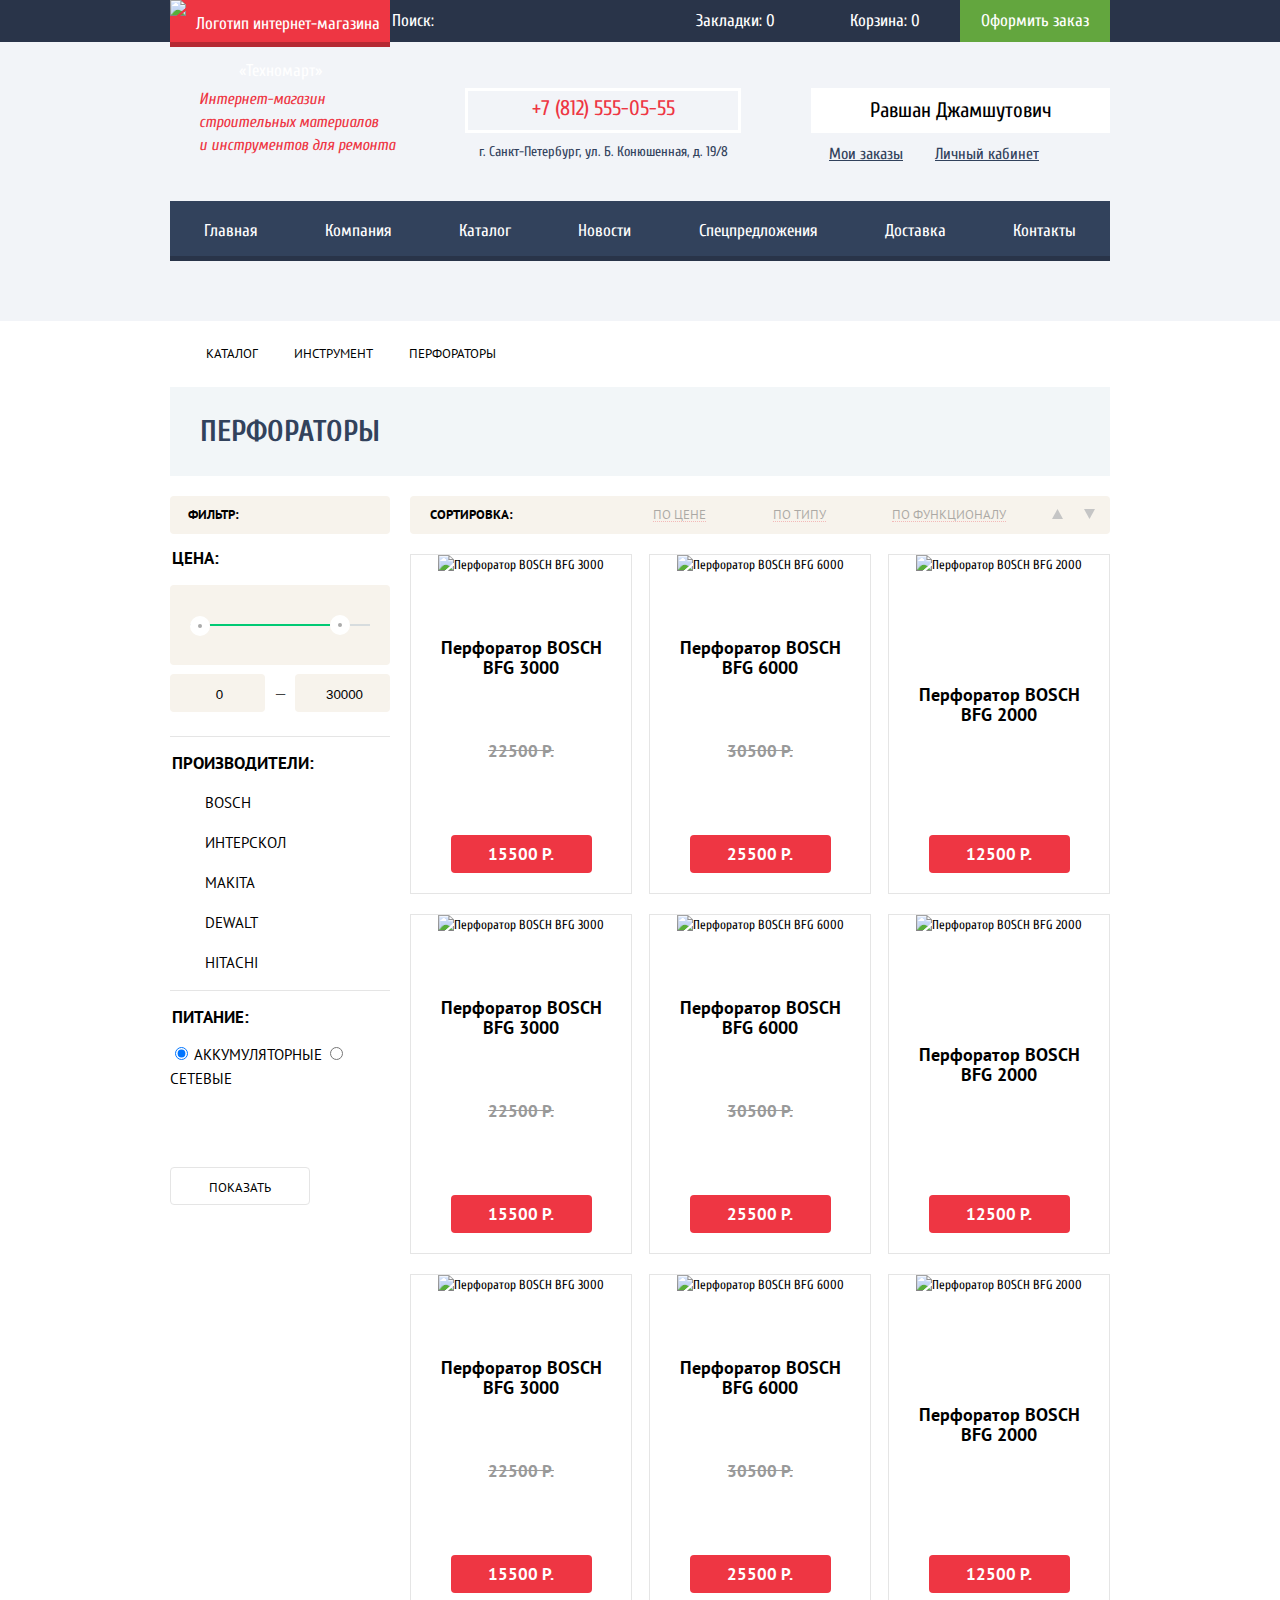
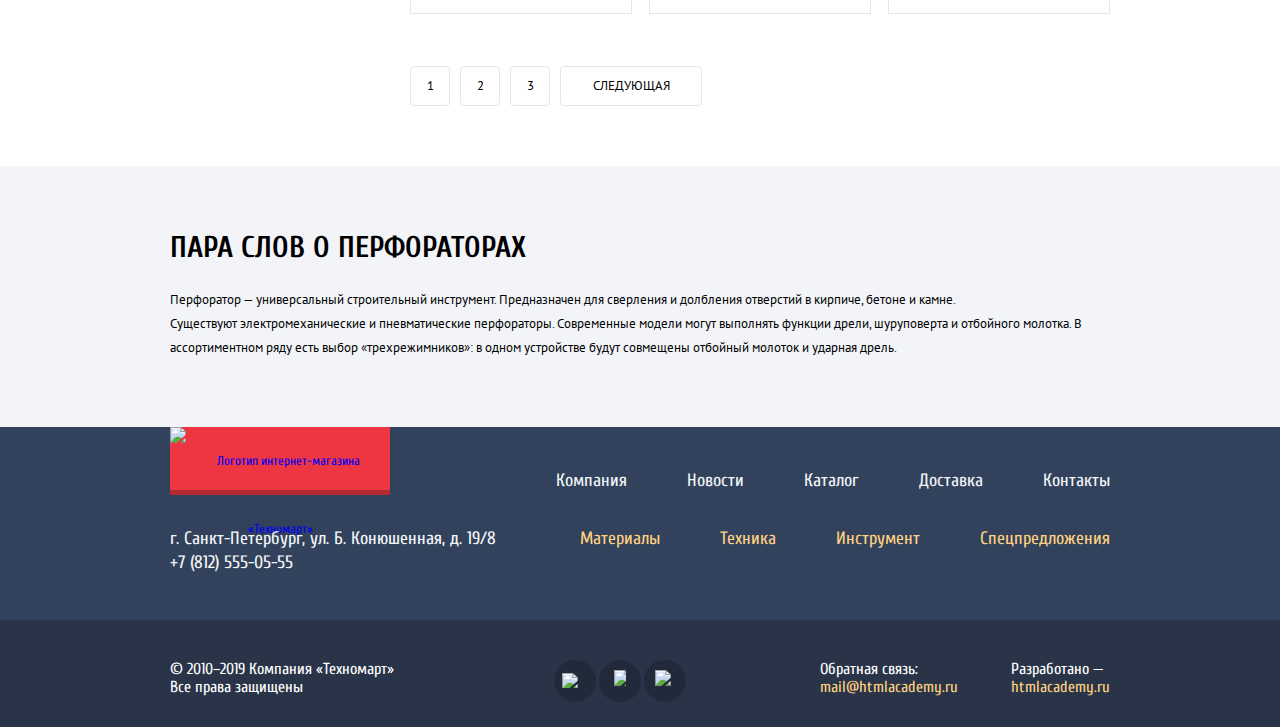
==== catalog.html @ 05aed3ca "Сделал кастомные чекбоксы" ====
<!DOCTYPE html>
<html lang="ru">
  <head>
    <meta charset="utf-8">
    <title>HTML Academy: Техномарт</title>
    <link href="https://fonts.googleapis.com/css?family=Cuprum:400,400i,700,700i|PT+Sans:400,400i,700,700i&display=swap&subset=cyrillic" rel="stylesheet">
    <link href="css/normalize.css" rel="stylesheet">
    <link href="css/style.css" rel="stylesheet">
  </head>
  <body>
    <header class="cuprum-family">
      <div class="darkblue-background">
        <div class="main-bar container">
          <div class="logo-header">
            <a href="index.html">
            <img src="img/logo.svg" width="109" height="19" alt="Логотип интернет-магазина «Техномарт»">
            </a>
          </div>
          <ul>
            <li>
          <form class="" action="https://echo.htmlacademy.ru" method="get">
            <label for="search" class="visually-hidden">Поиск:</label>
            <input id="search" type="search" name="search" value="" placeholder="Поиск:">
          </form>
            </li>
            <li>
              <a href="#" class="favorites">Закладки: 0</a>
            </li>
            <li>
              <a href="#" class="basket">Корзина: 0</a>
            </li>
            <li >
              <a href="#" class="checkout">Оформить заказ</a>
            </li>
          </ul>
        </div>
      </div>
      <div class="lightblue-background">
        <div class="container header-panel">
          <p class="title"> Интернет-магазин <br>
            строительных материалов <br>
            и инструментов для ремонта
          </p>
          <section class="contact-info-header">
            <h2 class="visually-hidden">Контактный телефон:</h2>
            <span>+7 (812) 555-05-55</span>
            <p>г. Санкт-Петербург, ул. Б. Конюшенная, д. 19/8</p>
          </section>
      <section class="user-panel">
        <h2 class="visually-hidden">Данные пользователя</h2>
        <ul class="user">
          <li><a href="#" class="username">Равшан Джамшутович</a></li>
          <div class="orders-lc">
            <li><a href="#" class="user-orders">Мои заказы</a></li>
            <li><img src="img/shape-1.svg" alt=""></li>
            <li><a href="#" class="user-personal-area">Личный кабинет</a></li>
          </div>
        </ul>
      </section>
        <nav class="header-navigation container m-top-34">
          <ul>
            <li><a href="index.html">Главная</a></li>
            <li><a href="#">Компания</a></li>
            <li><a href="catalog.html">Каталог</a></li>
            <li><a href="#">Новости</a></li>
            <li><a href="#">Спецпредложения</a></li>
            <li><a href="#">Доставка</a></li>
            <li><a href="#">Контакты</a></li>
          </ul>
        </nav>
        </div>
      </div>
    </header>
    <main class="cuprum-family">
      <div class="container">
        <div class="visually-hidden">
          <p>Товар добавлен в корзину!</p>
          <a href="#">Оформить заказ</a>
          <section>
            <button type="button">Продолжить покупки</button>
            <button type="button">Закрыть</button>
          </section>
        </div>
        <ul class="breadcrumbs mp-null">
          <li><img src="img/icon-home.svg" alt=""></li>
          <li><img src="img/icon-right-small.svg" alt=""></li>
          <li>Каталог</li>
          <li><img src="img/icon-right-small.svg" alt=""></li>
          <li>Инструмент</li>
          <li><img src="img/icon-right-small.svg" alt=""></li>
          <li>Перфораторы</li>
        </ul>
        <h1 class="m-null">Перфораторы</h1>
        <div class="main-catalog">
          <section class="filter">
            <h4>Фильтр:</h4>
              <form class="" action="https://echo.htmlacademy.ru" method="post">
                <fieldset class="mp-null">
                  <legend>Цена:</legend>
                  <div class="price-filter">
                    <div class="price-range">
                      <div class="ui-price-range"></div>
                      <div class="ui-selected-range"></div>
                      <span tabindex="0" class="min-price-range"></span>
                      <span tabindex="0" class="max-price-range"></span>
                      <span class="dott-min-price-range"></span>
                      <span class="dott-max-price-range"></span>
                    </div>
                    <div class="value-price-range">
                      <div class="min-price-value"><input type="text" name="" value="0"></div>
                      <span class="line">—</span>
                      <div class="max-price-value"><input type="text" name="" value="30000"></div>
                    </div>
                  </div>
                </fieldset>
                <span class="section-separator"></span>
                <fieldset class="mp-null">
                  <legend class="second-legend">Производители:</legend>
                  <div class="manufacturers">
                    <label class="check">
                      <input class="check-input" type="checkbox" name="bosch" checked>
                      <span class="check-box"></span>
                      BOSCH
                    </label>
                    <label class="check">
                      <input class="check-input" type="checkbox" name="interskol">
                      <span class="check-box"></span>
                      Интерскол
                    </label>
                    <label class="check">
                      <input class="check-input" type="checkbox" name="makita" checked>
                      <span class="check-box"></span>
                      Makita
                    </label>
                    <label class="check">
                      <input class="check-input" type="checkbox" name="dewalt">
                      <span class="check-box"></span>
                      Dewalt
                    </label>
                    <label class="check">
                      <input class="check-input" type="checkbox" name="hitachi" disabled>
                      <span class="check-box"></span>
                      Hitachi
                    </label>
                  </div>
                </fieldset>
                <span class="section-separator"></span>
                <fieldset class="mp-null">
                  <legend class="third-legend">Питание:</legend>
                  <input id="rechargeable" type="radio" name="power" value="rechargeable" checked>
                  <label for="rechargeable">Аккумуляторные</label>
                  <input id="network" type="radio" name="power" value="network">
                  <label for="network">Сетевые</label>
                </fieldset>
                <button type="submit" class="btn-show">Показать</button>
              </form>
          </section>
          <section class="catalog">
            <div class="sorting">
              <h4>Сортировка:</h4>
              <div class="buttons-filter">
                <button type="button">По цене</button>
                <button type="button">По типу</button>
                <button type="button">По функционалу</button>
              </div>
              <div class="up-down-filter">
                <a href="#">
                  <svg version="1.1" id="Layer_1" xmlns="http://www.w3.org/2000/svg" xmlns:xlink="http://www.w3.org/1999/xlink" x="0px" y="0px"
                	 width="11px" height="10px" viewBox="0 0 11 10" enable-background="new 0 0 11 10" xml:space="preserve">
                  <polygon fill="#c5c5c5" points="5.5,0 0,10 11,10 "/>
                  </svg>
                </a>
                <a href="#">
                  <svg version="1.1" id="Layer_1" xmlns="http://www.w3.org/2000/svg" xmlns:xlink="http://www.w3.org/1999/xlink" x="0px" y="0px"
                  width="11px" height="10px" viewBox="0 0 11 10" enable-background="new 0 0 11 10" xml:space="preserve">
                  <polyline fill="#c5c5c5" points="5.5,10 0,0 11,0 "/>
                  </svg>
                </a>
              </div>
            </div>
            <h2 class="visually-hidden mp-null">Каталог товаров:</h2>
            <ul class="main-catalog-list">
              <li>
                <a href="catalog-item.html"><img src="img/bosch-3000.jpg" width="218" height="170" alt="Перфоратор BOSCH BFG 3000"></a>
                <h3>
                  <a href="catalog-item.html">
                  <span>Перфоратор BOSCH</span>
                  <span>BFG 3000</span>
                  </a>
                </h3>
                <p><del>22500 Р.</del> </p>
                <p class="current-price">15500 Р.</p>
              </li>
              <li>
                <a href="catalog-item.html"><img src="img/bosch-6000.jpg" width="218" height="170" alt="Перфоратор BOSCH BFG 6000"></a>
                <h3>
                  <a href="catalog-item.html">
                  <span>Перфоратор BOSCH</span>
                  <span>BFG 6000</span>
                  </a>
                </h3>
                <p><del>30500 Р.</del> </p>
                <p class="current-price">25500 Р.</p>
              </li>
              <li>
                <a href="catalog-item.html"><img src="img/bosch-2000.jpg" width="218" height="170" alt="Перфоратор BOSCH BFG 2000"></a>
                <h3>
                  <a href="catalog-item.html">
                  <span>Перфоратор BOSCH</span>
                  <span>BFG 2000</span>
                  </a>
                </h3>
                <p class="current-price">12500 Р.</p>
              </li>
              <li>
                <a href="catalog-item.html"><img src="img/bosch-3000.jpg" width="218" height="170" alt="Перфоратор BOSCH BFG 3000"></a>
                <h3>
                  <a href="catalog-item.html">
                  <span>Перфоратор BOSCH</span>
                  <span>BFG 3000</span>
                  </a>
                </h3>
                <p><del>22500 Р.</del> </p>
                <p class="current-price">15500 Р.</p>
              </li>
              <li>
                <a href="catalog-item.html"><img src="img/bosch-6000.jpg" width="218" height="170" alt="Перфоратор BOSCH BFG 6000"></a>
                <h3>
                  <a href="catalog-item.html">
                  <span>Перфоратор BOSCH</span>
                  <span>BFG 6000</span>
                  </a>
                </h3>
                <p><del>30500 Р.</del> </p>
                <p class="current-price">25500 Р.</p>
              </li>
              <li>
                <a href="catalog-item.html"><img src="img/bosch-2000.jpg" width="218" height="170" alt="Перфоратор BOSCH BFG 2000"></a>
                <h3>
                  <a href="catalog-item.html">
                  <span>Перфоратор BOSCH</span>
                  <span>BFG 2000</span>
                  </a>
                </h3>
                <p class="current-price">12500 Р.</p>
              </li>
              <li>
                <a href="catalog-item.html"><img src="img/bosch-3000.jpg" width="218" height="170" alt="Перфоратор BOSCH BFG 3000"></a>
                <h3>
                  <a href="catalog-item.html">
                  <span>Перфоратор BOSCH</span>
                  <span>BFG 3000</span>
                  </a>
                </h3>
                <p><del>22500 Р.</del> </p>
                <p class="current-price">15500 Р.</p>
              </li>
              <li>
                <a href="catalog-item.html"><img src="img/bosch-6000.jpg" width="218" height="170" alt="Перфоратор BOSCH BFG 6000"></a>
                <h3>
                  <a href="catalog-item.html">
                  <span>Перфоратор BOSCH</span>
                  <span>BFG 6000</span>
                  </a>
                </h3>
                <p><del>30500 Р.</del> </p>
                <p class="current-price">25500 Р.</p>
              </li>
              <li>
                <a href="catalog-item.html"><img src="img/bosch-2000.jpg" width="218" height="170" alt="Перфоратор BOSCH BFG 2000"></a>
                <h3>
                  <a href="catalog-item.html">
                  <span>Перфоратор BOSCH</span>
                  <span>BFG 2000</span>
                  </a>
                </h3>
                <p class="current-price">12500 Р.</p>
              </li>
            </ul>
          </section>
        </div>
          <ul class="pages mp-null">
            <li><a href="#">1</a></li>
            <li><a href="#">2</a></li>
            <li><a href="#">3</a></li>
            <li><a href="#" class="next-page">Следующая</a></li>
          </ul>
        </div>
      <div class="lightblue-background">
        <section class="post-scriptum container">
          <h2 class="m-top-null">ПАРА СЛОВ О ПЕРФОРАТОРАХ</h2>
          <p class="m-null">Перфоратор — универсальный строительный инструмент. Предназначен для сверления и долбления отверстий в кирпиче, бетоне и камне.<br>
            Существуют электромеханические и пневматические перфораторы. Современные модели могут выполнять функции дрели, шуруповерта и отбойного молотка. В<br>
            ассортиментном ряду есть выбор «трехрежимников»: в одном устройстве будут совмещены отбойный молоток и ударная дрель.</p>
        </section>
      </div>
    </main>
    <footer class="cuprum-family">
      <div class="first-footer-background">
        <section class="container first-footer-section">
        <div class="first-footer">
          <div class="logo-footer">
            <a href="index.html">
            <img src="img/logo.svg" width="138" height="23" alt="Логотип интернет-магазина «Техномарт»">
            </a>
          </div>
          <div class="site-navigation">
            <ul>
              <li><a href="#">Компания</a></li>
              <li><a href="#">Новости</a></li>
              <li><a href="catalog.html">Каталог</a></li>
              <li><a href="#">Доставка</a></li>
              <li><a href="#">Контакты</a></li>
            </ul>
          </div>
        </div>
        <nav class="catalog-navigation">
          <p>г. Санкт-Петербург, ул. Б. Конюшенная, д. 19/8 <br>
          +7 (812) 555-05-55</p>
          <ul>
            <li><a href="#">Материалы</a></li>
            <li><a href="#">Техника</a></li>
            <li><a href="#">Инструмент</a></li>
            <li><a href="#">Спецпредложения</a></li>
          </ul>
        </nav>
        </section>
      </div>
      <div class="second-footer-background">
        <section class="container second-footer">
          <div class="copyright">
            <p>© 2010–2019 Компания «Техномарт» <br>
              Все права защищены</p>
          </div>
          <div class="social-media">
            <a href="https://vk.com/rewoop"><div><img src="img/vk.svg" alt="Вкотакте" width="26" height="15"></div></a>
            <a href="#"><div><img src="img/facebook.svg" alt="Фэйсбук" width="12" height="22"></div></a>
            <a href="#"><div><img src="img/instagram.svg" alt="Инстаграм" width="21" height="21"></div></a>
          </div>
          <div class="feedback-developer">
            <p>Обратная связь: <br>
              <a href="#">mail@htmlacademy.ru</a></p>
            <p>Разработано — <br>
              <a href="https://htmlacademy.ru/intensive/htmlcss">htmlacademy.ru</a></p>
          </div>
        </section>
      </div>
    </footer>
  </body>
</html>
---- css/style.css ----
body {
  margin: 0;
  padding: 0;
  margin-block-start: 0;
  margin-block-end: 0;
  margin-inline-start: 0;
  margin-inline-end: 0;
  padding-inline-start: 0;

  font-family: "PT Sans", Arial, sans-serif;
  font-size: 13px;
  line-height: 24px;
  font-weight: 400;
  color: #000000;

  background-color: #ffffff;
}
.cuprum-family{
  font-family: "Cuprum", Arial, sans-serif;
}
.container{
  width: 940px;
  margin: 0 auto;
}
.m-top-60{
  margin-top: 60px;
}
body header .m-top-34{
  margin-top: 34px;
}
.m-bottom-60{
  margin-bottom: 60px;
}
.mp-null{
  margin: 0;
  padding: 0;
}
.m-null{
  margin: 0;
}
.m-top-null{
  margin-top: 0;
}
a{
  text-decoration: none;
}
header{
  width: auto;
}
button{
  font-family: "Cuprum", Arial, sans-serif;
  cursor: pointer;
}
.darkblue-background{
  height: 42px;
  background-color: #293449;
  width: auto;
}
.lightblue-background{
  background-color: #f2f4f8;
  width: auto;
}
.main-bar{
  background: transparent;
  font-size: 17px;
  line-height: 18px;
  color: #ffffff;
  display: flex;
}
.main-bar ul{
  list-style: none;
  display: flex;
  margin: 0;
  padding: 0;
}
.main-bar a{
  color: #ffffff;
}
.logo-header{
  background-color: #ee3643;
  width: 220px;
  height: 42px;
  text-align: center;
  border-bottom: 5px solid #b52933;
}
.logo-header a{
  line-height: 47px;
  display: block;
}
.logo-header:hover,
.logo-footer:hover{
  background-color: #ca2c37;
  border-color: #9a212a;
}
.logo-header:active,
.logo-footer:active{
  background-color: #ba2732;
  border-color: #8e1e26;
}
#search{
  background-color: #293449;
  color: #ffffff;
  border: none;
  width: 270px;
  height: 42px;
}
#search::placeholder{
  color: #ffffff;
  font-family: "Cuprum", Arial, sans-serif;
  font-size: 17px;
  line-height: 18px;
}
.basket,
.favorites{
    background-color: #293449;
    width: 150px;
    height: 42px;
    display: inline-block;
    line-height: 42px;
    text-align: center;
}
.basket-catalog{
  background-color: #ee3643;
  width: 150px;
  height: 42px;
  display: inline-block;
  line-height: 42px;
  text-align: center;
}
#search:hover,
.basket:hover,
.favorites:hover{
  background-color: #212a3a;
}
.basket:active,
.favorites:active{
  background-color: #161d29;
  color: #babbbd;
}
#search:focus{
  background-color: #ffffff;
  color: #000000;
}
.basket-catalog:hover{
  background-color: #ca2c37;
}
.basket-catalog:active{
  background-color: #ba2732;
  color: #babbbd;
}
.checkout{
  background-color: #63a63e;
  width: 150px;
  height: 42px;
  line-height: 42px;
  text-align: center;
  display: inline-block;
}
.checkout:hover{
  background-color: #5fbb2d;
}
.checkout:active{
  background-color: #518534;
  color: #babbbd;
}
.header-panel{
  display: flex;
  justify-content: flex-end;
  flex-wrap: wrap;
  padding-top: 46px;
}
.title{
  color: #ee3643;
  font-style: italic;
  font-size: 16px;
  line-height: 23px;
  margin: 0;
  padding: 0;
}
.first-header-panel{
  display: flex;
  justify-content: space-between;
  margin-left: auto;
}
.first-header-panel .title{
  margin: 0;
  padding: 0;
  display: block;
}
.contact-info-header{
  border: 3px solid #ffffff;
  width: 270px;
  height: 39px;
  line-height: 39px;
  text-align: center;
  display: block;
  margin-left: 70px;
  margin-right: 70px;
}
.contact-info-header span{
  font-size: 21px;
  line-height: 21px;
  color: #ee3643;
}
.contact-info-header p{
  font-size: 14px;
  line-height: 24px;
  color: #32425c;
  margin: 0;
  margin-top: 10px;
}
.user-panel{
  list-style: none;
  margin: 0;
  display: flex;
  padding: 0;
}
.sign-in{
  margin-right: 10px;
}
.user-panel button{
  font-size: 21px;
  line-height: 21px;
  background-color: #ffffff;
  width: 121px;
  height: 45px;
  border: none;
}
.user-panel button[name="sign-up"]{
  width: 150px;
}
.user-panel button:hover{
  color: #ee3643;
}
.user-panel button:active{
  color: #cacaca;
}
.user{
  list-style: none;
  margin: 0;
  padding: 0;
}
.orders-lc{
  display: flex;
  width: 210px;
  justify-content: space-between;
  padding-left: 18px;
  padding-top: 10px;
  align-items: flex-end;
}
.username{
  font-size: 21px;
  line-height: 45px;
  color: #000000;
  background-color: #ffffff;
  width: 299px;
  height: 45px;
  text-align: center;
  display: inline-block;
}
.user-orders,
.user-personal-area{
  font-size: 16px;
  line-height: 18px;
  text-decoration: underline;
  color: #32425c;
}
.username:active{
  color: #c5c5c5;
}
.user-orders:hover,
.user-personal-area:hover{
  color: #ee3643;
}
.user-orders:active,
.user-personal-area:active{
  color: #c5cad0;
}
.header-navigation{
  height: 55px;
  background-color: #32425c;
  margin-top: 44px;
  margin-bottom: 60px;
  border-bottom: 5px solid #293449;
}
.header-navigation ul{
  list-style: none;
  display: flex;
  margin: 0;
  padding: 0;
  justify-content: space-around;
}
.header-navigation a{
  color: #ffffff;
  font-size: 17px;
  padding: 0 30px;
  line-height: 60px;
  display: flex;
}
.header-navigation li:hover{
  background-color: #293449;
}
.header-navigation li:active{
  background-color: #1d2739;
}
.header-navigation a:active{
  color: #a8abaf;
}
.container-elements-first-line{
  display: flex;
  justify-content: space-between;
  margin-bottom: 20px;
}
.container-elements-second-line{
  display: flex;
  justify-content: space-between;
}
.big-element{
  width: 620px;
}
.small-elements{
  display: flex;
  flex-direction: column;
  justify-content: space-between;
}
.elements-catalog-list h2{
  font-size: 24px;
  line-height: 30px;
  color: #ffffff;
  font-weight: 700;
  text-transform: capitalize;
  margin: 0;
  padding: 0;
}
.elements-catalog-list a{
  font-size: 14px;
  line-height: 38px;
  font-weight: 400;
  text-transform: uppercase;
  color: #ffffff;
  display: block;
  background-color: rgba(0, 0, 0, 0.1);
  width: 135px;
  height: 38px;
  text-align: center;
  border-radius: 4px;
}
.elements-catalog-list a:hover{
    background-color: rgba(0, 0, 0, 0.2);
}
.elements-catalog-list a:active{
    background-color: rgba(0, 0, 0, 0.3);
}
.elements-catalog-list{
  width: 300px;
  height: 123px;
}
.element-1 h2,
.element-2 h2,
.element-3 h2,
.element-5 h2,
.element-6 h2{
   padding-bottom: 15px;
   padding-left: 23px;
}
.element-1 a,
.element-2 a,
.element-3 a,
.element-5 a,
.element-6 a{
   margin-left: 25px;
}
.element-1{
  background-color: #ffbf47;
  display: flex;
  flex-direction: column;
  justify-content: center;
}
.element-2{
  background-color: #3bbce3;
  display: flex;
  flex-direction: column;
  justify-content: center;
}
.element-3{
  background-color: #dc91d8;
  display: flex;
  flex-direction: column;
  justify-content: center;
}
.element-4{
  display: flex;
  background-image: url("../img/slider-2.jpg");
  background-repeat: no-repeat;
}
.slider-btns{
  display: flex;
  padding-top: 114px;
  padding-right: 20px;
  padding-left: 25px;
}
.slider-btns .left-btn{
  margin: 0 auto;
}
.element-4 .first-slider{
  background-image: url("../img/slider-1.jpg");
  background-repeat: no-repeat;
  width: 620px;
  height: 266px;
}
.element-4 .second-slider{
  /* background-image: url("../img/slider-2.jpg");
  background-repeat: no-repeat; */
  width: 620px;
  height: 266px;
}
.element-4 h2{
  font-size: 36px;
  line-height: 36px;
  color: #ffffff;
  font-weight: 700;
  text-transform: uppercase;
  position: relative;
  top: 27px;
  left: 24px;
}
.element-4 p{
  font-size: 18px;
  line-height: 24px;
  color: #ffffff;
  font-weight: 400;
  position: relative;
  top: 30px;
  left: 25px;
}
.element-4 .catalog-btn{
  font-size: 14px;
  line-height: 38px;
  font-weight: 400;
  text-transform: uppercase;
  color: #ffffff;
  display: block;
  background-color: #ee3643;
  width: 195px;
  height: 38px;
  text-align: center;
  border-radius: 4px;
}
.element-5{
  background-color: #8ed78f;
  display: flex;
  flex-direction: column;
  justify-content: center;
}
.element-6{
  background-color: #ffc047;
  display: flex;
  flex-direction: column;
  justify-content: center;
}
.breadcrumbs{
  list-style: none;
  display: flex;
  margin: 24px 0;
}
.breadcrumbs li{
  font-family: "PT Sans", Arial, sans-serif;
  font-size: 13px;
  line-height: 18px;
  text-transform: uppercase;
  color: #000000;
  padding-right: 18px;
}
h1{
  font-size: 30px;
  line-height: 89px;
  text-transform: uppercase;
  color: #32425c;
  background-color: #f2f6f8;
  height: 89px;
  display: block;
  text-align: left;
  padding-left: 30px;
}
h2{
  font-size: 30px;
  line-height: 30px;
  text-transform: uppercase;
}
h3{
  font-family: "PT Sans", Arial, sans-serif;
  font-size: 18px;
  line-height: 20px;
  font-weight: 700;
}
h4{
  font-family: "PT Sans", Arial, sans-serif;
  font-size: 13px;
  line-height: 18px;
  text-transform: uppercase;
}
fieldset{
  border: none;
}
legend{
  font-family: "PT Sans", Arial, sans-serif;
  font-size: 17px;
  line-height: 30px;
  font-weight: 700;
  text-transform: uppercase;
}
label{
  font-family: "PT Sans", Arial, sans-serif;
  font-size: 15px;
  line-height: 20px;
  text-transform: uppercase;
}
label:active{
  color: #b8b8b8;
}
.main-catalog{
  display: flex;
  width: 940px;
}
.price-filter{
  display: flex;
  flex-direction: column;
  width: 220px;
  margin-bottom: 24px;
}
.section-separator{
  display: block;
  width: 220px;
  height: 1px;
  background-color: #e5e5e5;
}
.second-legend,
.third-legend{
  padding-top: 18px;
}
.price-range{
  width: 220px;
  height: 80px;
  background-color: #f7f3ec;
  border-radius: 4px;
  text-align: center;
}
.value-price-range{
  display: flex;
  justify-content: space-between;
  align-items: center;
  padding-top: 9px;
}
.ui-price-range{
  display: inline-block;
  width: 180px;
  height: 2px;
  background-color: #d7dcde;
  margin-top: 39px;
}
.ui-selected-range{
  background-color: #00ca74;
  width: 120px;
  height: 2px;
  position: relative;
  left: 40px;
  bottom: 10px;
}
.min-price-range,
.max-price-range{
  width: 20px;
  height: 20px;
  background-color: #ffffff;
  display: block;
  border-radius: 10px;
  position: relative;
}
.min-price-range{
  left: 20px;
  bottom: 20px;
}
.max-price-range{
  left: 160px;
  bottom: 41px;
}
.dott-min-price-range,
.dott-max-price-range{
  width: 4px;
  height: 4px;
  border-radius: 2px;
  background-color: #ababab;
  display: block;
  position: relative;
}
.dott-min-price-range{
  bottom: 52px;
  left: 28px;
}
.dott-max-price-range{
  bottom: 57px;
  left: 168px;
}
.min-price-value,
.max-price-value{
  font-family: "PT Sans", Arial, sans-serif;
  font-size: 17px;
  line-height: 38px;
  text-transform: uppercase;
  width: 95px;
  height: 38px;
  background-color: #f7f3ec;
  text-align: center;
  border-radius: 4px;
}
.min-price-value input,
.max-price-value input{
  border: none;
  background-color: transparent;
  text-align: center;
  width: 95px;
  height: 38px;
}
.line{
  font-family: "PT Sans", Arial, sans-serif;
  font-size: 16px;
  line-height: 18px;
  font-weight: 400;
  text-transform: uppercase;
  color: #444444;
  background-color: #ffffff;
}
.filter h4{
  width: 202px;
  height: 38px;
  background-color: #f7f3ec;
  line-height: 38px;
  padding-left: 18px;
  border-radius: 4px;
  margin: 20px 10px 16px 0;
}
.filter form legend{
  padding-bottom: 18px;
  line-height: 17px;
}
.section-header{
  width: 940px;
  height: 89px;
  background-color: #f9f5f0;
  display: flex;
  align-items: center;
  justify-content: space-between;
}
.section-header h2{
  font-size: 30px;
  line-height: 30px;
  text-transform: uppercase;
  color: #32425c;
  margin: 0;
  padding-left: 30px;
}
.filter form fieldset label{
  line-height: 15px;
  cursor: pointer;
}
.manufacturers{
  display: flex;
  flex-direction: column;
}
.manufacturers .check{
  padding-bottom: 20px;
  padding-left: 35px;
  padding-top: 5px;
}
.manufacturers .check-box{
  position: absolute;
  width: 23px;
  height: 23px;
  background-image: url("../img/checkbox-off-light.png");
  margin-left: -35px;
  margin-top: -5px;
}
.manufacturers .check-input{
  position: absolute;
  -webkit-appearance: none;
  -moz-appearance: none;
  appearance: none;
}
.manufacturers .check-input:checked + .check-box{
  width: 27px;
  background-image: url("../img/checkbox-on-light.png");
}
.manufacturers .check:hover .check-box{
  background-image: url("../img/checkbox-off-dark.png");
}
.manufacturers .check:hover .check-input:checked + .check-box{
  width: 27px;
  background-image: url("../img/checkbox-on-dark.png");
}
.manufacturers .check-input:disabled + .check-box,
.manufacturers .check-input:checked:disabled + .check-box{
  opacity: 0.3;
}
.manufacturers .check-input:disabled {
  opacity: 0.1;
}
.section-header .section-header-btn{
  font-size: 14px;
  line-height: 38px;
  font-weight: 400;
  text-transform: uppercase;
  color: #ffffff;
  display: block;
  background-color: #ee3643;
  width: 253px;
  height: 38px;
  text-align: center;
  border-radius: 4px;
  margin-right: 24px;
}
.catalog .sorting{
  width: 665px;
  height: 38px;
  background-color: #f7f3ec;
  line-height: 38px;
  padding-left: 20px;
  border-radius: 4px;
  display: flex;
  margin: 20px 0 10px 10px;
  align-items: center;
  justify-content: space-between;
  padding-right: 15px;
}
.catalog .sorting h4{
  padding-right: 140px;
}
.main-catalog .catalog .main-catalog-list{
  margin-left: 10px;
  padding: 0;
  display: flex;
  justify-content: space-between;
  flex-wrap: wrap;
}
.catalog .sorting button{
  font-family: "PT Sans", Arial, sans-serif;
  font-size: 13px;
  line-height: 13px;
  font-weight: 400;
  text-transform: uppercase;
  color: #000000;
  opacity: 0.3;
  border: none;
  border-bottom: 1px dotted #ee3643;
  background: none;
  padding: 0;
  margin: 0;
}
.catalog .sorting .buttons-filter{
  width: 355px;
  display: flex;
  justify-content: space-between;
  padding-right: 25px;
}
.up-down-filter{
  display: flex;
}
.catalog .sorting a{
  display: inline-block;
  padding-left: 21px;
}
.catalog .sorting a:hover svg polygon,
.catalog .sorting a:hover svg polyline{
  fill: #000000;
}
.catalog .sorting a:focus svg polygon,
.catalog .sorting a:focus svg polyline{
  fill: #ee3643;
}
.catalog .sorting button:hover{
  color: #000000;
  opacity: 1;
  border-bottom: 1px solid #ee3643;
}
.catalog .sorting button:focus{
  color: #ee3643;
  opacity: 1;
  border-bottom: none;
}
.filter button{
  font-family: "PT Sans", Arial, sans-serif;
  font-size: 13px;
  line-height: 38px;
  font-weight: 400;
  color: #000000;
  text-transform: uppercase;
  background-color: #ffffff;
  border: 1.0px solid #e5e5e5;
  width: 140px;
  height: 38px;
}
.catalog ul{
  list-style: none;
  display: flex;
  margin: 0;
  justify-content: space-between;
}
.catalog ul li span{
  padding: 0 10px;
}
.catalog li{
  width: 220px;
  height: 318px;
  background-color: #ffffff;
  border: 1.0px solid #e5e5e5;
  margin: 10px 0;
  display: flex;
  flex-direction: column;
  align-items: center;
  padding-bottom: 20px;
  justify-content: space-between;
}
.catalog li h3,
.catalog li p{
  margin: 0;
}
.catalog a{
  color: #000000;
  line-height: 20px;
  text-align: center;
  display: inline-block;
}
.catalog del{
  font-family: "PT Sans", Arial, sans-serif;
  font-size: 17px;
  line-height: 18px;
  font-weight: 700;
  text-transform: uppercase;
  color: #999999;
  text-align: center;
  display: block;
  margin-bottom: 12px;
}
.catalog .current-price{
  font-family: "PT Sans", Arial, sans-serif;
  font-size: 17px;
  line-height: 38px;
  font-weight: 700;
  text-transform: uppercase;
  color: #ffffff;
  text-align: center;
  display: block;
  background-color: #ee3643;
  width: 141px;
  height: 38px;
  border-radius: 4px;
}
.popular-manufaturers ul{
    list-style: none;
    display: flex;
    margin: 0;
    padding: 10px 0;
    justify-content: space-between;
    flex-wrap: wrap;
}
.popular-manufaturers li{
  background-color: #ffffff;
  margin: 10px 0;
}
.popular-manufaturers li a{
  width: 220px;
  height: 145px;
  border: 1.0px solid #eaeaea;
  display: flex;
  align-items: center;
  justify-content: center;
}
.popular-manufaturers li a img{
  display: inline-block;
}
.pages{
  list-style: none;
  display: flex;
  margin: 42px 0 60px 240px;
}
.pages li{
  font-family: "PT Sans", Arial, sans-serif;
  font-size: 13px;
  text-transform: uppercase;
  margin-right: 10px;
}
.pages a,
.btn-show{
  color: #000000;
  width: 38px;
  height: 38px;
  line-height: 38px;
  text-align: center;
  background-color: #ffffff;
  border: 1.0px solid #e5e5e5;
  border-radius: 4px;
  display: inline-block;
}
.btn-show{
  width: 140px;
  height: 38px;
  margin-top: 75px;
}
.pages .next-page{
  width: 140px;
  height: 38px;
  line-height: 38px;
  text-align: center;
  background-color: #ffffff;
  border: 1.0px solid #e5e5e5;
  border-radius: 4px;
}
.pages a:hover,
.btn-show:hover{
  border: 1.0px solid #bdc6ca;
}
.pages a:active,
.btn-show:active{
  border: 1.0px solid #ee3643;
}
.pages a:focus{
color: #ffffff;
line-height: 38px;
background-color: #ee3643;
border-radius: 4px;
}
.services-sliders{
  display: flex;
  margin-top: 75px;
  background-image: url("../img/delivery.png");
  background-repeat: no-repeat;
  background-position: right;
  padding-bottom: 100px;
}
.services ul{
  list-style: none;
  padding: 0;
  display: flex;
  margin-left: 50px;
  padding-left: 30px;
  margin-top: 0;
  margin-bottom: 0;
}
.services ul li button,
.services ul li img{
  margin: 0;
}
.services ul li h3{
  margin-top: 0;
}
.services h2{
  margin-top: 0;
  padding-top: 68px;
}
.services .slider-btn{
  display: flex;
  flex-direction: column;
}
.slider-btn button{
  padding-left: 23px;
}
.services button{
  font-family: "Cuprum", Arial, sans-serif;
  font-size: 21px;
  line-height: 30px;
  font-weight: bold;
  color: #ffffff;
  width: 240px;
  height: 62px;
  background-color: #32425c;
  text-align: left;
  border:none
}
.services button:hover{
  background-color: #293449;
}
.services button:focus{
  background-color: #ffffff;
  color: #32425c;
}
.services h3{
  font-family: "Cuprum", Arial, sans-serif;
  font-size: 36px;
  line-height: 24px;
  color: #32425c;
  font-weight: 400;
  text-transform: uppercase;
}
.services .guarantee{
  font-family: "GillSans", "Cuprum", Arial, sans-serif;
  font-style: italic;
  font-size: 36px;
  line-height: 24px;
  font-weight: 600;
}
.services p{
  font-family: "PT Sans", Arial, sans-serif;
  font-size: 13px;
  line-height: 24px;
  color: #000000;
  font-weight: 400;
  margin-bottom: 0;
}
.info{
  display: flex;
  justify-content: space-between;
  margin-bottom: 86px;
}
.about-company{
  display: flex;
  flex-direction: column;
  justify-content: space-between;
}
.contacts{
  display: flex;
  flex-direction: column;
  justify-content: flex-start;
}
.contacts img{
  margin: 38px 0;
}
.about-company p{
  font-family: "PT Sans", Arial, sans-serif;
  font-size: 13px;
  line-height: 24px;
  margin: 0;
}
.about-company ul{
  font-size: 18px;
  line-height: 20px;
  list-style-image: url("../img/list-style.png");
}
.about-company a{
  font-size: 14px;
  line-height: 38px;
  text-transform: uppercase;
  color: #ffffff;
  background-color: #ee3643;
  width: 220px;
  height: 38px;
  display: inline-block;
  border-radius: 5px;
  text-align: center;
}
.about-company a:hover,
.contacts button:hover,
.catalog-btn:hover,
.section-header-btn:hover{
  background-color: #ca2c37;
}
.about-company a:active,
.contacts button:active,
.catalog-btn:active,
.section-header-btn:active{
  background-color: #ba2732;
}
.contacts p{
  font-family: "PT Sans", Arial, sans-serif;
  font-size: 13px;
  line-height: 24px;
  margin: 0;
}
.contacts button{
  background-color: #ee3643;
  width: 300px;
  height: 38px;
  border: none;
  border-radius: 5px;
  font-size: 14px;
  line-height: 18px;
  text-transform: uppercase;
  color: #ffffff;
  margin-top: auto;
}
.post-scriptum{
  padding: 67px 0;
}
.post-scriptum p{
  font-family: "PT Sans", Arial, sans-serif;
  font-size: 13px;
  line-height: 24px;
}
.first-footer-background{
  height: 193px;
  background-color: #32425c;
  width: auto;
}
.second-footer-background{
  height: 107px;
  background-color: #293449;
  width: auto;
}
.first-footer{
  background-color: transparent;
  display: flex;
  justify-content: space-between;
}
.logo-footer{
  background-color: #ee3643;
  width: 220px;
  height: 63px;
  line-height: 68px;
  text-align: center;
  display: inline-block;
  border-bottom: 5px solid #b52933;
}
.logo-footer a{
  line-height: 68px;
  display: block;
}
.first-footer-section ul{
  list-style: none;
}
.site-navigation ul{
  display: flex;
  justify-content: space-between;
  padding: 0;
  margin: 0;
  margin-top: 42px;
}
.site-navigation ul li{
  display: flex;
  padding-left: 60px;
}
.site-navigation ul li a{
  font-size: 18px;
  line-height: 24px;
  color: #f1f5f7;
  display: block;
}
.first-footer-section p{
  font-size: 18px;
  line-height: 24px;
  color: #f3f7f9;
  margin: 0;
}
.catalog-navigation{
  display: flex;
  justify-content: space-between;
  margin-top: 32px;
}
.catalog-navigation ul{
  display: flex;
  justify-content: space-between;
  padding: 0;
  margin: 0;
}
.catalog-navigation ul li{
  display: flex;
  padding-left: 60px;
}
.catalog-navigation a{
  font-size: 18px;
  line-height: 24px;
  color: #ffd180;
  display: block;
}
.second-footer{
  background-color: transparent;
  display: flex;
  justify-content: space-between;
  padding-top: 40px;
}
.copyright{
  width: 300px;
}
.social-media{
  display: flex;
}
.social-media a div{
  width: 42px;
  height: 42px;
  background-color: #212a3a;
  border-radius: 21px;
  display: flex;
  justify-content: center;
  align-items: center;
  margin-left: 3px;
}
.social-media a div:hover,
.social-media a div:active,
.social-media a div:focus{
  background-color: #ee3643;
}
.feedback-developer{
  display: flex;
  justify-content: flex-end;
}
.feedback-developer p{
  padding-left: 53px;
}
.second-footer p{
  font-size: 16px;
  line-height: 18px;
  color: #ffffff;
  margin: 0;
}
.second-footer a{
  font: inherit;
  color: #ffd180;
}
.site-navigation li:hover,
.catalog-navigation li:hover{
  text-decoration: underline;
}
.site-navigation a:active{
  color: #a4abb4;
}
.catalog-navigation a:active{
  color: #a6906e;
}
.second-footer a:hover{
  text-decoration: underline;
}
.second-footer a:active{
  color: #e53643;
}
.visually-hidden{
  display: none;
}
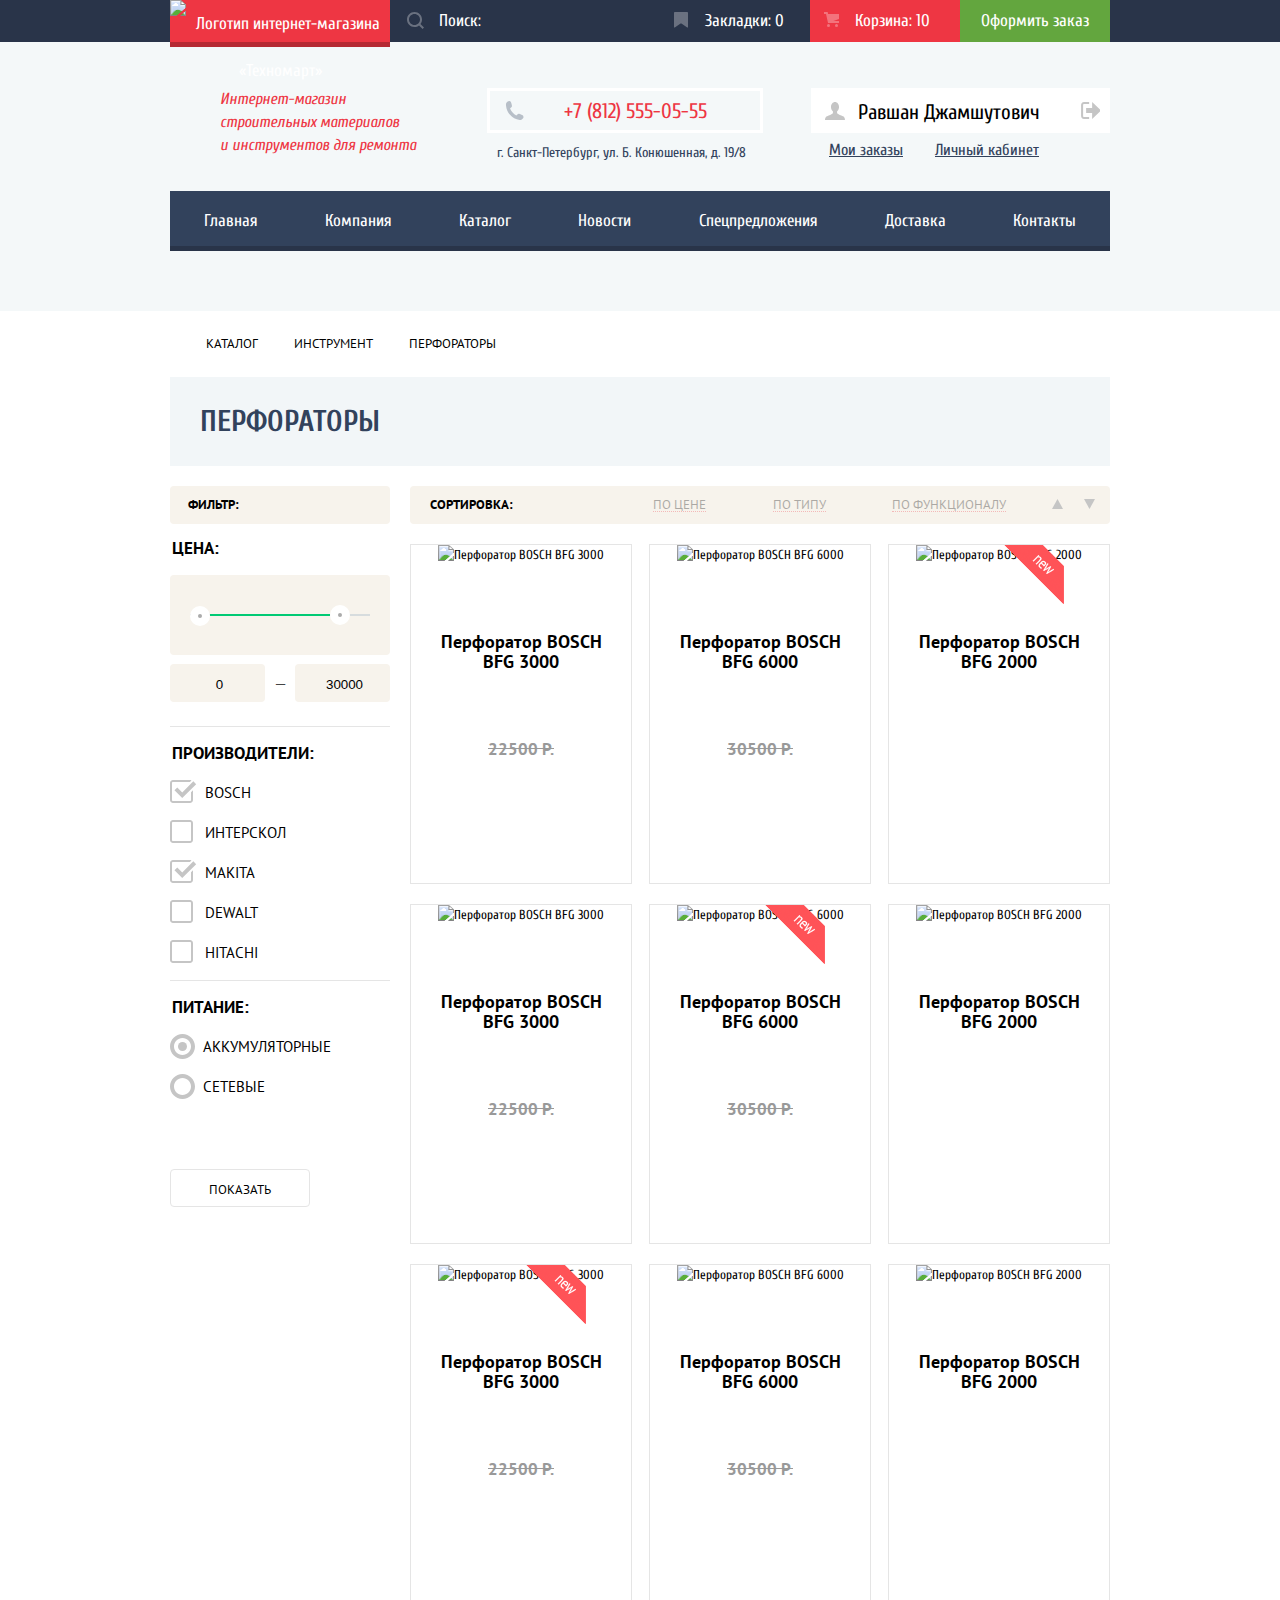
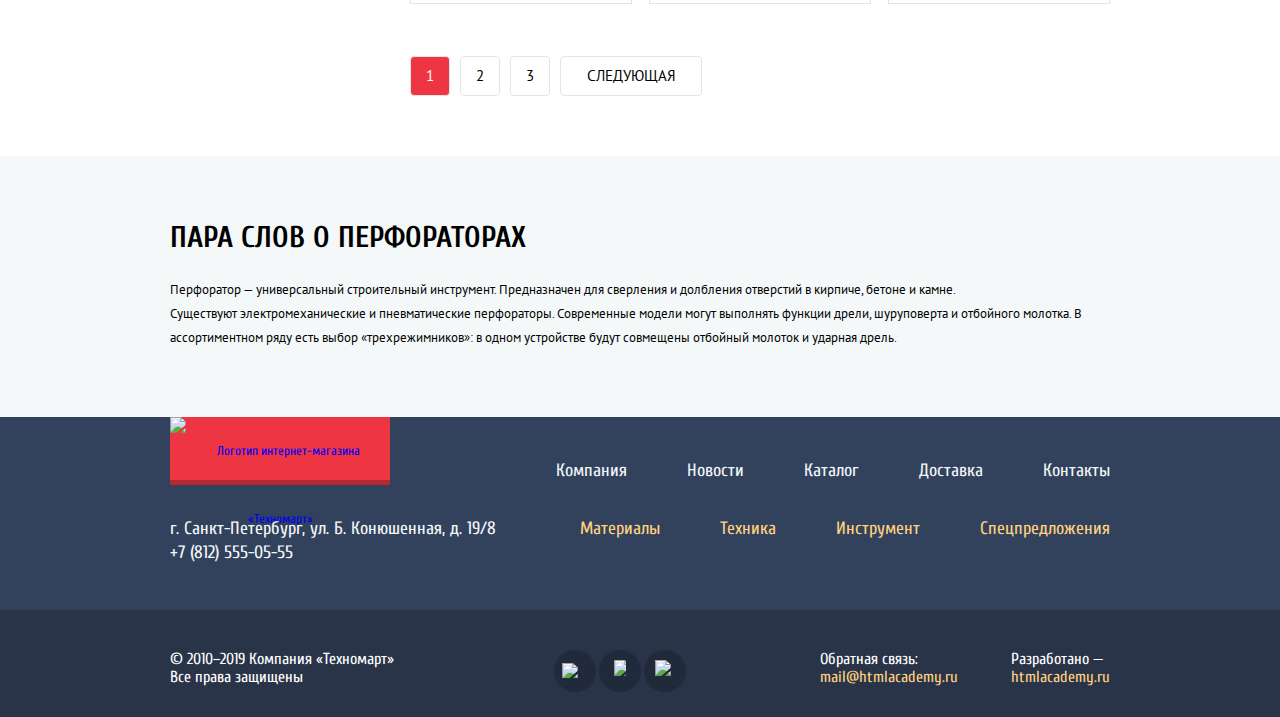
==== commit f29697ae: "Выполнил домашнюю работу" ====
--- a/catalog.html
+++ b/catalog.html
@@ -21,15 +21,18 @@
           <form class="" action="https://echo.htmlacademy.ru" method="get">
             <label for="search" class="visually-hidden">Поиск:</label>
             <input id="search" type="search" name="search" value="" placeholder="Поиск:">
+            <span class="icon-search icons-header icon-cursor-search"></span>
           </form>
             </li>
             <li>
+              <span class="favorites-icon icons-header icon-cursor-pointer"></span>
               <a href="#" class="favorites">Закладки: 0</a>
             </li>
             <li>
-              <a href="#" class="basket">Корзина: 0</a>
+              <span class="basket-icon icons-header icon-cursor-pointer"></span>
+              <a href="#" class="basket-catalog">Корзина: 10</a>
             </li>
-            <li >
+            <li>
               <a href="#" class="checkout">Оформить заказ</a>
             </li>
           </ul>
@@ -41,33 +44,49 @@
             строительных материалов <br>
             и инструментов для ремонта
           </p>
-          <section class="contact-info-header">
+          <section class="contact-info-header contact-info-header-catalog">
             <h2 class="visually-hidden">Контактный телефон:</h2>
-            <span>+7 (812) 555-05-55</span>
+            <svg class="icon-phone" version="1.1" id="Layer_1" xmlns="http://www.w3.org/2000/svg" xmlns:xlink="http://www.w3.org/1999/xlink" x="0px" y="0px"
+               width="19px" height="19px" viewBox="0 0 19 19" enable-background="new 0 0 19 19" xml:space="preserve">
+              <g id="UrwUhy_1_">
+              <g>
+              <path fill="#B7BFC8" d="M15.572,18.985c-0.312,0-0.629,0-0.941,0c-4.129-0.488-7.157-2.408-9.359-4.864
+                c-2.21-2.461-3.954-5.629-4.294-9.893c0-0.382,0-0.762,0-1.144C1.056,2.31,1.437,1.78,1.876,1.327
+                C2.425,0.766,3.25,0.044,4.002,0.019c0.554-0.018,1.5,0.38,1.879,0.899C6.21,1.364,6.385,2.257,6.537,2.921
+                c0.154,0.671,0.505,1.643,0.408,2.289C6.797,6.217,5.458,6.644,5.066,7.376c1.307,3.135,3.443,5.439,6.293,7.031
+                c0.715-0.392,1.346-1.572,2.332-1.595c0.359-0.009,0.818,0.178,1.184,0.286c0.402,0.121,0.75,0.275,1.104,0.408
+                c0.596,0.224,1.648,0.521,2.004,1.021c0.365,0.513,0.57,1.356,0.49,1.879C18.309,17.447,16.594,18.603,15.572,18.985z"/></g></g></svg>
+              <span>+7 (812) 555-05-55</span>
             <p>г. Санкт-Петербург, ул. Б. Конюшенная, д. 19/8</p>
           </section>
       <section class="user-panel">
         <h2 class="visually-hidden">Данные пользователя</h2>
         <ul class="user">
-          <li><a href="#" class="username">Равшан Джамшутович</a></li>
+          <li class="username-block">
+            <span class="icon-user icon-cursor-pointer"></span>
+            <span class="icon-logout icon-cursor-pointer"></span>
+            <a href="#" class="username">Равшан Джамшутович</a>
+          </li>
           <div class="orders-lc">
             <li><a href="#" class="user-orders">Мои заказы</a></li>
             <li><img src="img/shape-1.svg" alt=""></li>
             <li><a href="#" class="user-personal-area">Личный кабинет</a></li>
           </div>
         </ul>
+        </div>
       </section>
-        <nav class="header-navigation container m-top-34">
-          <ul>
-            <li><a href="index.html">Главная</a></li>
-            <li><a href="#">Компания</a></li>
-            <li><a href="catalog.html">Каталог</a></li>
-            <li><a href="#">Новости</a></li>
-            <li><a href="#">Спецпредложения</a></li>
-            <li><a href="#">Доставка</a></li>
-            <li><a href="#">Контакты</a></li>
-          </ul>
-        </nav>
+      <div class="header-nav-div">
+          <nav class="header-navigation container m-top-34">
+            <ul>
+              <li><a href="index.html">Главная</a></li>
+              <li><a href="#">Компания</a></li>
+              <li><a href="catalog.html">Каталог</a></li>
+              <li><a href="#">Новости</a></li>
+              <li><a href="#">Спецпредложения</a></li>
+              <li><a href="#">Доставка</a></li>
+              <li><a href="#">Контакты</a></li>
+            </ul>
+          </nav>
         </div>
       </div>
     </header>
@@ -120,37 +139,45 @@
                     <label class="check">
                       <input class="check-input" type="checkbox" name="bosch" checked>
                       <span class="check-box"></span>
-                      BOSCH
+                      <span class="label-name">BOSCH</span>
                     </label>
                     <label class="check">
                       <input class="check-input" type="checkbox" name="interskol">
                       <span class="check-box"></span>
-                      Интерскол
+                      <span class="label-name">Интерскол</span>
                     </label>
                     <label class="check">
                       <input class="check-input" type="checkbox" name="makita" checked>
                       <span class="check-box"></span>
-                      Makita
+                      <span class="label-name">Makita</span>
                     </label>
                     <label class="check">
                       <input class="check-input" type="checkbox" name="dewalt">
                       <span class="check-box"></span>
-                      Dewalt
+                      <span class="label-name">Dewalt</span>
                     </label>
                     <label class="check">
-                      <input class="check-input" type="checkbox" name="hitachi" disabled>
+                      <input class="check-input" type="checkbox" name="hitachi">
                       <span class="check-box"></span>
-                      Hitachi
+                      <span class="label-name">Hitachi</span>
                     </label>
                   </div>
                 </fieldset>
                 <span class="section-separator"></span>
                 <fieldset class="mp-null">
                   <legend class="third-legend">Питание:</legend>
-                  <input id="rechargeable" type="radio" name="power" value="rechargeable" checked>
-                  <label for="rechargeable">Аккумуляторные</label>
-                  <input id="network" type="radio" name="power" value="network">
-                  <label for="network">Сетевые</label>
+                  <div class="power-choose">
+                    <label class="radio">
+                      <input type="radio" name="power" value="rechargeable" class="radio-input" checked>
+                      <span class="radio-box"></span>
+                      <span class="label-name">Аккумуляторные</span>
+                    </label>
+                    <label class="radio">
+                      <input type="radio" name="power" value="network" class="radio-input">
+                      <span class="radio-box"></span>
+                      <span class="label-name">Сетевые</span>
+                    </label>
+                  </div>
                 </fieldset>
                 <button type="submit" class="btn-show">Показать</button>
               </form>
@@ -181,7 +208,13 @@
             <h2 class="visually-hidden mp-null">Каталог товаров:</h2>
             <ul class="main-catalog-list">
               <li>
-                <a href="catalog-item.html"><img src="img/bosch-3000.jpg" width="218" height="170" alt="Перфоратор BOSCH BFG 3000"></a>
+                <a href="catalog-item.html">
+                  <img src="img/bosch-3000.jpg" width="218" height="170" alt="Перфоратор BOSCH BFG 3000">
+                  <div class="btns-catalog-element">
+                    <button class="buy-btn" type="button" name="buy">Купить</button>
+                    <button class="to-fav-btn" type="button" name="to-favorite">В закладки</button>
+                  </div>
+                </a>
                 <h3>
                   <a href="catalog-item.html">
                   <span>Перфоратор BOSCH</span>
@@ -192,7 +225,13 @@
                 <p class="current-price">15500 Р.</p>
               </li>
               <li>
-                <a href="catalog-item.html"><img src="img/bosch-6000.jpg" width="218" height="170" alt="Перфоратор BOSCH BFG 6000"></a>
+                <a href="catalog-item.html">
+                  <img src="img/bosch-6000.jpg" width="218" height="170" alt="Перфоратор BOSCH BFG 6000">
+                  <div class="btns-catalog-element">
+                    <button class="buy-btn" type="button" name="buy">Купить</button>
+                    <button class="to-fav-btn" type="button" name="to-favorite">В закладки</button>
+                  </div>
+                </a>
                 <h3>
                   <a href="catalog-item.html">
                   <span>Перфоратор BOSCH</span>
@@ -203,17 +242,31 @@
                 <p class="current-price">25500 Р.</p>
               </li>
               <li>
-                <a href="catalog-item.html"><img src="img/bosch-2000.jpg" width="218" height="170" alt="Перфоратор BOSCH BFG 2000"></a>
+                <span class="new-catalog-item"></span>
+                <a href="catalog-item.html">
+                  <img src="img/bosch-2000.jpg" width="218" height="170" alt="Перфоратор BOSCH BFG 2000">
+                  <div class="btns-catalog-element">
+                    <button class="buy-btn" type="button" name="buy">Купить</button>
+                    <button class="to-fav-btn" type="button" name="to-favorite">В закладки</button>
+                  </div>
+                </a>
                 <h3>
                   <a href="catalog-item.html">
                   <span>Перфоратор BOSCH</span>
                   <span>BFG 2000</span>
                   </a>
                 </h3>
+                <p><del><br></del></p>
                 <p class="current-price">12500 Р.</p>
               </li>
               <li>
-                <a href="catalog-item.html"><img src="img/bosch-3000.jpg" width="218" height="170" alt="Перфоратор BOSCH BFG 3000"></a>
+                <a href="catalog-item.html">
+                  <img src="img/bosch-3000.jpg" width="218" height="170" alt="Перфоратор BOSCH BFG 3000">
+                  <div class="btns-catalog-element">
+                    <button class="buy-btn" type="button" name="buy">Купить</button>
+                    <button class="to-fav-btn" type="button" name="to-favorite">В закладки</button>
+                  </div>
+                </a>
                 <h3>
                   <a href="catalog-item.html">
                   <span>Перфоратор BOSCH</span>
@@ -224,7 +277,14 @@
                 <p class="current-price">15500 Р.</p>
               </li>
               <li>
-                <a href="catalog-item.html"><img src="img/bosch-6000.jpg" width="218" height="170" alt="Перфоратор BOSCH BFG 6000"></a>
+                <span class="new-catalog-item"></span>
+                <a href="catalog-item.html">
+                  <img src="img/bosch-6000.jpg" width="218" height="170" alt="Перфоратор BOSCH BFG 6000">
+                  <div class="btns-catalog-element">
+                    <button class="buy-btn" type="button" name="buy">Купить</button>
+                    <button class="to-fav-btn" type="button" name="to-favorite">В закладки</button>
+                  </div>
+                </a>
                 <h3>
                   <a href="catalog-item.html">
                   <span>Перфоратор BOSCH</span>
@@ -235,17 +295,31 @@
                 <p class="current-price">25500 Р.</p>
               </li>
               <li>
-                <a href="catalog-item.html"><img src="img/bosch-2000.jpg" width="218" height="170" alt="Перфоратор BOSCH BFG 2000"></a>
+                <a href="catalog-item.html">
+                  <img src="img/bosch-2000.jpg" width="218" height="170" alt="Перфоратор BOSCH BFG 2000">
+                  <div class="btns-catalog-element">
+                    <button class="buy-btn" type="button" name="buy">Купить</button>
+                    <button class="to-fav-btn" type="button" name="to-favorite">В закладки</button>
+                  </div>
+                </a>
                 <h3>
                   <a href="catalog-item.html">
                   <span>Перфоратор BOSCH</span>
                   <span>BFG 2000</span>
                   </a>
                 </h3>
+                <p><del><br></del></p>
                 <p class="current-price">12500 Р.</p>
               </li>
               <li>
-                <a href="catalog-item.html"><img src="img/bosch-3000.jpg" width="218" height="170" alt="Перфоратор BOSCH BFG 3000"></a>
+                <span class="new-catalog-item"></span>
+                <a href="catalog-item.html">
+                  <img src="img/bosch-3000.jpg" width="218" height="170" alt="Перфоратор BOSCH BFG 3000">
+                  <div class="btns-catalog-element">
+                    <button class="buy-btn" type="button" name="buy">Купить</button>
+                    <button class="to-fav-btn" type="button" name="to-favorite">В закладки</button>
+                  </div>
+                </a>
                 <h3>
                   <a href="catalog-item.html">
                   <span>Перфоратор BOSCH</span>
@@ -256,7 +330,13 @@
                 <p class="current-price">15500 Р.</p>
               </li>
               <li>
-                <a href="catalog-item.html"><img src="img/bosch-6000.jpg" width="218" height="170" alt="Перфоратор BOSCH BFG 6000"></a>
+                <a href="catalog-item.html">
+                  <img src="img/bosch-6000.jpg" width="218" height="170" alt="Перфоратор BOSCH BFG 6000">
+                  <div class="btns-catalog-element">
+                    <button class="buy-btn" type="button" name="buy">Купить</button>
+                    <button class="to-fav-btn" type="button" name="to-favorite">В закладки</button>
+                  </div>
+                </a>
                 <h3>
                   <a href="catalog-item.html">
                   <span>Перфоратор BOSCH</span>
@@ -267,23 +347,34 @@
                 <p class="current-price">25500 Р.</p>
               </li>
               <li>
-                <a href="catalog-item.html"><img src="img/bosch-2000.jpg" width="218" height="170" alt="Перфоратор BOSCH BFG 2000"></a>
+                <a href="catalog-item.html">
+                  <img src="img/bosch-2000.jpg" width="218" height="170" alt="Перфоратор BOSCH BFG 2000">
+                  <div class="btns-catalog-element">
+                    <button class="buy-btn" type="button" name="buy">Купить</button>
+                    <button class="to-fav-btn" type="button" name="to-favorite">В закладки</button>
+                  </div>
+                </a>
                 <h3>
                   <a href="catalog-item.html">
                   <span>Перфоратор BOSCH</span>
                   <span>BFG 2000</span>
                   </a>
                 </h3>
+                <p><del><br></del></p>
                 <p class="current-price">12500 Р.</p>
               </li>
             </ul>
           </section>
         </div>
           <ul class="pages mp-null">
-            <li><a href="#">1</a></li>
-            <li><a href="#">2</a></li>
-            <li><a href="#">3</a></li>
-            <li><a href="#" class="next-page">Следующая</a></li>
+            <input id="first-page" class="first-page visually-hidden" type="radio" name="pages" checked>
+            <input id="second-page" class="second-page visually-hidden" type="radio" name="pages">
+            <input id="third-page" class="third-page visually-hidden" type="radio" name="pages">
+            <input id="next-page" class="next-page visually-hidden" type="radio" name="pages">
+            <li><label class="first-page-label" for="first-page">1</label></li>
+            <li><label class="second-page-label" for="second-page">2</label></li>
+            <li><label class="third-page-label" for="third-page">3</label></li>
+            <li><label for="next-page" class="next-page-label">Следующая</label></li>
           </ul>
         </div>
       <div class="lightblue-background">
--- a/css/style.css
+++ b/css/style.css
@@ -25,12 +25,18 @@
 .m-top-60{
   margin-top: 60px;
 }
+.m-top-59{
+  margin-top: 59px;
+}
 body header .m-top-34{
   margin-top: 34px;
 }
 .m-bottom-60{
   margin-bottom: 60px;
 }
+.m-bottom-53{
+  margin-bottom: 53px;
+}
 .mp-null{
   margin: 0;
   padding: 0;
@@ -40,6 +46,24 @@
 }
 .m-top-null{
   margin-top: 0;
+}
+.p-left-null{
+  padding-left: 0;
+}
+.m-bottom-10{
+  margin-bottom: 10px;
+}
+.m-top-10{
+  margin-top: 10px;
+}
+.icon-cursor-pointer{
+  cursor: pointer;
+}
+.icon-cursor-search{
+  cursor: text;
+}
+.dblock{
+  display: inline-block;
 }
 a{
   text-decoration: none;
@@ -57,7 +81,7 @@
   width: auto;
 }
 .lightblue-background{
-  background-color: #f2f4f8;
+  background-color: #f4f8f9;
   width: auto;
 }
 .main-bar{
@@ -66,6 +90,32 @@
   line-height: 18px;
   color: #ffffff;
   display: flex;
+}
+.icons-header{
+  opacity: 0.3;
+  display: block;
+  position: absolute;
+  background-repeat: no-repeat;
+}
+.main-bar .icon-search{
+  width: 17px;
+  height: 17px;
+  background-image: url("data:image/svg+xml,%3C%3Fxml version='1.0' encoding='utf-8'%3F%3E%3C!-- Generator: Adobe Illustrator 15.0.0, SVG Export Plug-In . SVG Version: 6.00 Build 0) --%3E%3C!DOCTYPE svg PUBLIC '-//W3C//DTD SVG 1.1//EN' 'http://www.w3.org/Graphics/SVG/1.1/DTD/svg11.dtd'%3E%3Csvg version='1.1' xmlns='http://www.w3.org/2000/svg' xmlns:xlink='http://www.w3.org/1999/xlink' x='0px' y='0px' width='17px' height='17px' viewBox='0 0 17 17' enable-background='new 0 0 17 17' xml:space='preserve'%3E%3Cg id='Layer_1'%3E%3C/g%3E%3Cg id='Layer_2'%3E%3Cpath fill='%23ffffff' d='M17,15.586l-3.542-3.542C14.421,10.782,15,9.21,15,7.5C15,3.358,11.643,0,7.5,0C3.358,0,0,3.358,0,7.5 C0,11.643,3.358,15,7.5,15c1.71,0,3.282-0.579,4.544-1.542L15.586,17L17,15.586z M2,7.5C2,4.467,4.467,2,7.5,2 C10.532,2,13,4.467,13,7.5c0,3.032-2.468,5.5-5.5,5.5C4.467,13,2,10.532,2,7.5z'/%3E%3C/g%3E%3C/svg%3E%0A");
+  margin-left: 17px;
+  top: 12px;
+}
+#search:hover ~ .icon-search,
+.main-bar ul li:nth-child(2):hover > .favorites-icon,
+.main-bar ul li:nth-child(3):hover > .basket-icon{
+  opacity: 1;
+}
+.main-bar ul li:nth-child(2):active > .favorites-icon,
+.main-bar ul li:nth-child(3):active > .basket-icon{
+  opacity: 0.5;
+}
+#search:focus ~ .icon-search{
+    background-image: url("data:image/svg+xml,%3C%3Fxml version='1.0' encoding='utf-8'%3F%3E%3C!-- Generator: Adobe Illustrator 15.0.0, SVG Export Plug-In . SVG Version: 6.00 Build 0) --%3E%3C!DOCTYPE svg PUBLIC '-//W3C//DTD SVG 1.1//EN' 'http://www.w3.org/Graphics/SVG/1.1/DTD/svg11.dtd'%3E%3Csvg version='1.1' xmlns='http://www.w3.org/2000/svg' xmlns:xlink='http://www.w3.org/1999/xlink' x='0px' y='0px' width='17px' height='17px' viewBox='0 0 17 17' enable-background='new 0 0 17 17' xml:space='preserve'%3E%3Cg id='Layer_1'%3E%3C/g%3E%3Cg id='Layer_2'%3E%3Cpath fill='%23ee3643' d='M17,15.586l-3.542-3.542C14.421,10.782,15,9.21,15,7.5C15,3.358,11.643,0,7.5,0C3.358,0,0,3.358,0,7.5 C0,11.643,3.358,15,7.5,15c1.71,0,3.282-0.579,4.544-1.542L15.586,17L17,15.586z M2,7.5C2,4.467,4.467,2,7.5,2 C10.532,2,13,4.467,13,7.5c0,3.032-2.468,5.5-5.5,5.5C4.467,13,2,10.532,2,7.5z'/%3E%3C/g%3E%3C/svg%3E%0A");
+    opacity: 1;
 }
 .main-bar ul{
   list-style: none;
@@ -103,6 +153,7 @@
   border: none;
   width: 270px;
   height: 42px;
+  padding-left: 49px;
 }
 #search::placeholder{
   color: #ffffff;
@@ -113,19 +164,31 @@
 .basket,
 .favorites{
     background-color: #293449;
-    width: 150px;
+    width: 105px;
     height: 42px;
     display: inline-block;
     line-height: 42px;
-    text-align: center;
+    padding-left: 45px;
+}
+.favorites-icon{
+  width: 14px;
+  height: 16px;
+  margin: 12px 14px;
+  background-image: url("data:image/svg+xml,%3C%3Fxml version='1.0' encoding='utf-8'%3F%3E%3C!-- Generator: Adobe Illustrator 15.0.0, SVG Export Plug-In . SVG Version: 6.00 Build 0) --%3E%3C!DOCTYPE svg PUBLIC '-//W3C//DTD SVG 1.1//EN' 'http://www.w3.org/Graphics/SVG/1.1/DTD/svg11.dtd'%3E%3Csvg version='1.1' id='Layer_2' xmlns='http://www.w3.org/2000/svg' xmlns:xlink='http://www.w3.org/1999/xlink' x='0px' y='0px' width='14px' height='16px' viewBox='0 0 14 16' enable-background='new 0 0 14 16' xml:space='preserve'%3E%3Cpath fill='%23ffffff' d='M14,15c0,0.55-0.368,0.741-0.818,0.426l-5.363-3.765c-0.45-0.315-1.187-0.315-1.637,0l-5.364,3.765 C0.368,15.741,0,15.55,0,15V1c0-0.55,0.45-1,1-1h12c0.55,0,1,0.45,1,1V15z'/%3E%3C/svg%3E%0A");
+}
+.basket-icon{
+  width: 15px;
+  height: 15px;
+  margin: 12px 14px;
+  background-image: url("data:image/svg+xml,%3C%3Fxml version='1.0' encoding='utf-8'%3F%3E%3C!-- Generator: Adobe Illustrator 15.0.0, SVG Export Plug-In . SVG Version: 6.00 Build 0) --%3E%3C!DOCTYPE svg PUBLIC '-//W3C//DTD SVG 1.1//EN' 'http://www.w3.org/Graphics/SVG/1.1/DTD/svg11.dtd'%3E%3Csvg version='1.1' id='Layer_1' xmlns='http://www.w3.org/2000/svg' xmlns:xlink='http://www.w3.org/1999/xlink' x='0px' y='0px' width='15px' height='15px' viewBox='0 0 15 15' enable-background='new 0 0 15 15' xml:space='preserve'%3E%3Cg%3E%3Ccircle cx='4.5' cy='13.5' r='1.5' fill='%23ffffff'/%3E%3Ccircle cx='12.5' cy='13.5' r='1.5' fill='%23ffffff'/%3E%3Cpolygon points='15,2 4.07,2 3.648,0 0,0 0,2 2.031,2 4.016,11 15,11 15,9 9.441,9 15,6.951' fill='%23ffffff'/%3E%3C/g%3E%3C/svg%3E%0A");
 }
 .basket-catalog{
   background-color: #ee3643;
-  width: 150px;
+  width: 105px;
   height: 42px;
   display: inline-block;
   line-height: 42px;
-  text-align: center;
+  padding-left: 45px;
 }
 #search:hover,
 .basket:hover,
@@ -140,6 +203,7 @@
 #search:focus{
   background-color: #ffffff;
   color: #000000;
+  padding-left: 49px;
 }
 .basket-catalog:hover{
   background-color: #ca2c37;
@@ -166,7 +230,6 @@
 .header-panel{
   display: flex;
   justify-content: flex-end;
-  flex-wrap: wrap;
   padding-top: 46px;
 }
 .title{
@@ -176,6 +239,8 @@
   line-height: 23px;
   margin: 0;
   padding: 0;
+  position: relative;
+  padding-right: 71px;
 }
 .first-header-panel{
   display: flex;
@@ -192,22 +257,35 @@
   width: 270px;
   height: 39px;
   line-height: 39px;
-  text-align: center;
-  display: block;
-  margin-left: 70px;
-  margin-right: 70px;
+  display: block;
+  margin-right: 66px;
+}
+.contact-info-header-catalog{
+  margin-right: 48px;
+}
+.icon-phone{
+  position: absolute;
+  margin-top: 10px;
+  margin-bottom: 10px;
+  margin-left: 15px;
 }
 .contact-info-header span{
   font-size: 21px;
   line-height: 21px;
   color: #ee3643;
+  display: inline-block;
+  margin-left: 74px;
+  margin-top: 10px;
+  margin-bottom: 10px;
 }
 .contact-info-header p{
   font-size: 14px;
-  line-height: 24px;
+  line-height: 14px;
   color: #32425c;
   margin: 0;
   margin-top: 10px;
+  display: inline-block;
+  margin-left: 7px;
 }
 .user-panel{
   list-style: none;
@@ -217,6 +295,23 @@
 }
 .sign-in{
   margin-right: 10px;
+}
+.sign-in .icon-login{
+  width: 20px;
+  height: 17px;
+  display: block;
+  position: absolute;
+  margin-left: 14px;
+  margin-top: -31px;
+  background-image: url("data:image/svg+xml,%3C%3Fxml version='1.0' encoding='utf-8'%3F%3E%3C!-- Generator: Adobe Illustrator 15.0.0, SVG Export Plug-In . SVG Version: 6.00 Build 0) --%3E%3C!DOCTYPE svg PUBLIC '-//W3C//DTD SVG 1.1//EN' 'http://www.w3.org/Graphics/SVG/1.1/DTD/svg11.dtd'%3E%3Csvg version='1.1' id='Layer_1' xmlns='http://www.w3.org/2000/svg' xmlns:xlink='http://www.w3.org/1999/xlink' x='0px' y='0px' width='20px' height='17px' viewBox='0 0 20 17' enable-background='new 0 0 20 17' xml:space='preserve'%3E%3Cg%3E%3Cpolygon fill='%23c5c5c5' points='14.875,8.5 6,0 6,6 0,6 0,11 6,11 6,17 '/%3E%3C/g%3E%3Cpath fill='%23c5c5c5' d='M16.986,15.01h-5.027V17h5.027c2.178,0,3.004-1.81,3.029-3.026V3.028C19.99,1.811,19.164,0,16.986,0h-5.027 v1.99h5.027c0.839,0,0.992,0.681,1.01,1.057v10.904C17.979,14.327,17.825,15.01,16.986,15.01z'/%3E%3C/svg%3E%0A");
+}
+.user-panel button[name="sign-in"]:hover ~ .icon-login,
+.icon-login:hover{
+  background-image: url("data:image/svg+xml,%3C%3Fxml version='1.0' encoding='utf-8'%3F%3E%3C!-- Generator: Adobe Illustrator 15.0.0, SVG Export Plug-In . SVG Version: 6.00 Build 0) --%3E%3C!DOCTYPE svg PUBLIC '-//W3C//DTD SVG 1.1//EN' 'http://www.w3.org/Graphics/SVG/1.1/DTD/svg11.dtd'%3E%3Csvg version='1.1' id='Layer_1' xmlns='http://www.w3.org/2000/svg' xmlns:xlink='http://www.w3.org/1999/xlink' x='0px' y='0px' width='20px' height='17px' viewBox='0 0 20 17' enable-background='new 0 0 20 17' xml:space='preserve'%3E%3Cg%3E%3Cpolygon fill='%2332425C' points='14.875,8.5 6,0 6,6 0,6 0,11 6,11 6,17 '/%3E%3C/g%3E%3Cpath fill='%2332425C' d='M16.986,15.01h-5.027V17h5.027c2.178,0,3.004-1.81,3.029-3.026V3.028C19.99,1.811,19.164,0,16.986,0h-5.027 v1.99h5.027c0.839,0,0.992,0.681,1.01,1.057v10.904C17.979,14.327,17.825,15.01,16.986,15.01z'/%3E%3C/svg%3E%0A");
+}
+.user-panel button[name="sign-in"]:active ~ .icon-login,
+.icon-login:active{
+  background-image: url("data:image/svg+xml,%3C%3Fxml version='1.0' encoding='utf-8'%3F%3E%3C!-- Generator: Adobe Illustrator 15.0.0, SVG Export Plug-In . SVG Version: 6.00 Build 0) --%3E%3C!DOCTYPE svg PUBLIC '-//W3C//DTD SVG 1.1//EN' 'http://www.w3.org/Graphics/SVG/1.1/DTD/svg11.dtd'%3E%3Csvg version='1.1' id='Layer_1' xmlns='http://www.w3.org/2000/svg' xmlns:xlink='http://www.w3.org/1999/xlink' x='0px' y='0px' width='20px' height='17px' viewBox='0 0 20 17' enable-background='new 0 0 20 17' xml:space='preserve'%3E%3Cg%3E%3Cpolygon fill='%23c5c5c5' points='14.875,8.5 6,0 6,6 0,6 0,11 6,11 6,17 '/%3E%3C/g%3E%3Cpath fill='%23c5c5c5' d='M16.986,15.01h-5.027V17h5.027c2.178,0,3.004-1.81,3.029-3.026V3.028C19.99,1.811,19.164,0,16.986,0h-5.027 v1.99h5.027c0.839,0,0.992,0.681,1.01,1.057v10.904C17.979,14.327,17.825,15.01,16.986,15.01z'/%3E%3C/svg%3E%0A");
 }
 .user-panel button{
   font-size: 21px;
@@ -226,6 +321,11 @@
   height: 45px;
   border: none;
 }
+.user-panel button[name="sign-in"]{
+  padding: 0;
+  padding-left: 48px;
+  padding-right: 27px;
+}
 .user-panel button[name="sign-up"]{
   width: 150px;
 }
@@ -245,18 +345,50 @@
   width: 210px;
   justify-content: space-between;
   padding-left: 18px;
-  padding-top: 10px;
+  padding-top: 6px;
   align-items: flex-end;
+}
+.orders-lc li{
+  height: 18px;
+}
+.icon-user{
+  display: block;
+  width: 20px;
+  height: 18px;
+  background-image: url("data:image/svg+xml,%3C%3Fxml version='1.0' encoding='utf-8'%3F%3E%3C!-- Generator: Adobe Illustrator 15.0.0, SVG Export Plug-In . SVG Version: 6.00 Build 0) --%3E%3C!DOCTYPE svg PUBLIC '-//W3C//DTD SVG 1.1//EN' 'http://www.w3.org/Graphics/SVG/1.1/DTD/svg11.dtd'%3E%3Csvg version='1.1' id='Layer_2' xmlns='http://www.w3.org/2000/svg' xmlns:xlink='http://www.w3.org/1999/xlink' x='0px' y='0px' width='20px' height='18px' viewBox='0 0 20 18' enable-background='new 0 0 20 18' xml:space='preserve'%3E%3Cpath fill='%23c5c5c5' d='M17.881,14.166c-2.144-0.735-4.256-1.666-5.207-2.39c-0.657-0.501-0.77-1.618-0.517-2.415 c1.118-0.903,1.864-2.477,1.864-4.278C14.021,2.276,12.221,0,10,0S5.979,2.276,5.979,5.083c0,1.801,0.746,3.374,1.863,4.277 c0.253,0.798,0.141,1.915-0.517,2.416c-0.95,0.724-3.063,1.654-5.207,2.39S0,18,0,18h20C20,18,20.025,14.901,17.881,14.166z'/%3E%3C/svg%3E%0A");
+  position: absolute;
+  margin: 14px;
+}
+.icon-logout{
+  display: block;
+  width: 20px;
+  height: 17px;
+  background-image: url("data:image/svg+xml,%3C%3Fxml version='1.0' encoding='utf-8'%3F%3E%3C!-- Generator: Adobe Illustrator 15.0.0, SVG Export Plug-In . SVG Version: 6.00 Build 0) --%3E%3C!DOCTYPE svg PUBLIC '-//W3C//DTD SVG 1.1//EN' 'http://www.w3.org/Graphics/SVG/1.1/DTD/svg11.dtd'%3E%3Csvg version='1.1' id='Layer_1' xmlns='http://www.w3.org/2000/svg' xmlns:xlink='http://www.w3.org/1999/xlink' x='0px' y='0px' width='21px' height='17px' viewBox='0 0 21 17' enable-background='new 0 0 21 17' xml:space='preserve'%3E%3Cg%3E%3Cpolygon fill='%23c5c5c5' points='21,8.5 12.125,0 12.125,6 6.125,6 6.125,11 12.125,11 12.125,17 '/%3E%3Cpath fill='%23c5c5c5' d='M3.106,13.952V3.048c0.018-0.376,0.171-1.057,1.01-1.057h5.027V0H4.116C1.938,0,1.112,1.81,1.087,3.027 v10.946C1.112,15.189,1.938,17,4.116,17h5.027v-1.99H4.116C3.277,15.01,3.124,14.327,3.106,13.952z'/%3E%3C/g%3E%3C/svg%3E%0A");
+  position: absolute;
+  margin: 14px 10px 14px 269px;
+}
+.username-block:hover > .icon-user{
+  background-image: url("data:image/svg+xml,%3C%3Fxml version='1.0' encoding='utf-8'%3F%3E%3C!-- Generator: Adobe Illustrator 15.0.0, SVG Export Plug-In . SVG Version: 6.00 Build 0) --%3E%3C!DOCTYPE svg PUBLIC '-//W3C//DTD SVG 1.1//EN' 'http://www.w3.org/Graphics/SVG/1.1/DTD/svg11.dtd'%3E%3Csvg version='1.1' id='Layer_2' xmlns='http://www.w3.org/2000/svg' xmlns:xlink='http://www.w3.org/1999/xlink' x='0px' y='0px' width='20px' height='18px' viewBox='0 0 20 18' enable-background='new 0 0 20 18' xml:space='preserve'%3E%3Cpath fill='%2332425C' d='M17.881,14.166c-2.144-0.735-4.256-1.666-5.207-2.39c-0.657-0.501-0.77-1.618-0.517-2.415 c1.118-0.903,1.864-2.477,1.864-4.278C14.021,2.276,12.221,0,10,0S5.979,2.276,5.979,5.083c0,1.801,0.746,3.374,1.863,4.277 c0.253,0.798,0.141,1.915-0.517,2.416c-0.95,0.724-3.063,1.654-5.207,2.39S0,18,0,18h20C20,18,20.025,14.901,17.881,14.166z'/%3E%3C/svg%3E%0A");
+}
+.username-block:hover > .icon-logout{
+  background-image: url("data:image/svg+xml,%3C%3Fxml version='1.0' encoding='utf-8'%3F%3E%3C!-- Generator: Adobe Illustrator 15.0.0, SVG Export Plug-In . SVG Version: 6.00 Build 0) --%3E%3C!DOCTYPE svg PUBLIC '-//W3C//DTD SVG 1.1//EN' 'http://www.w3.org/Graphics/SVG/1.1/DTD/svg11.dtd'%3E%3Csvg version='1.1' id='Layer_1' xmlns='http://www.w3.org/2000/svg' xmlns:xlink='http://www.w3.org/1999/xlink' x='0px' y='0px' width='21px' height='17px' viewBox='0 0 21 17' enable-background='new 0 0 21 17' xml:space='preserve'%3E%3Cg%3E%3Cpolygon fill='%2332425C' points='21,8.5 12.125,0 12.125,6 6.125,6 6.125,11 12.125,11 12.125,17 '/%3E%3Cpath fill='%2332425C' d='M3.106,13.952V3.048c0.018-0.376,0.171-1.057,1.01-1.057h5.027V0H4.116C1.938,0,1.112,1.81,1.087,3.027 v10.946C1.112,15.189,1.938,17,4.116,17h5.027v-1.99H4.116C3.277,15.01,3.124,14.327,3.106,13.952z'/%3E%3C/g%3E%3C/svg%3E%0A");
+}
+.username-block:active > .icon-user{
+  background-image: url("data:image/svg+xml,%3C%3Fxml version='1.0' encoding='utf-8'%3F%3E%3C!-- Generator: Adobe Illustrator 15.0.0, SVG Export Plug-In . SVG Version: 6.00 Build 0) --%3E%3C!DOCTYPE svg PUBLIC '-//W3C//DTD SVG 1.1//EN' 'http://www.w3.org/Graphics/SVG/1.1/DTD/svg11.dtd'%3E%3Csvg version='1.1' id='Layer_2' xmlns='http://www.w3.org/2000/svg' xmlns:xlink='http://www.w3.org/1999/xlink' x='0px' y='0px' width='20px' height='18px' viewBox='0 0 20 18' enable-background='new 0 0 20 18' xml:space='preserve'%3E%3Cpath fill='%23c5c5c5' d='M17.881,14.166c-2.144-0.735-4.256-1.666-5.207-2.39c-0.657-0.501-0.77-1.618-0.517-2.415 c1.118-0.903,1.864-2.477,1.864-4.278C14.021,2.276,12.221,0,10,0S5.979,2.276,5.979,5.083c0,1.801,0.746,3.374,1.863,4.277 c0.253,0.798,0.141,1.915-0.517,2.416c-0.95,0.724-3.063,1.654-5.207,2.39S0,18,0,18h20C20,18,20.025,14.901,17.881,14.166z'/%3E%3C/svg%3E%0A");
+}
+.username-block:active > .icon-logout{
+  background-image: url("data:image/svg+xml,%3C%3Fxml version='1.0' encoding='utf-8'%3F%3E%3C!-- Generator: Adobe Illustrator 15.0.0, SVG Export Plug-In . SVG Version: 6.00 Build 0) --%3E%3C!DOCTYPE svg PUBLIC '-//W3C//DTD SVG 1.1//EN' 'http://www.w3.org/Graphics/SVG/1.1/DTD/svg11.dtd'%3E%3Csvg version='1.1' id='Layer_1' xmlns='http://www.w3.org/2000/svg' xmlns:xlink='http://www.w3.org/1999/xlink' x='0px' y='0px' width='21px' height='17px' viewBox='0 0 21 17' enable-background='new 0 0 21 17' xml:space='preserve'%3E%3Cg%3E%3Cpolygon fill='%23c5c5c5' points='21,8.5 12.125,0 12.125,6 6.125,6 6.125,11 12.125,11 12.125,17 '/%3E%3Cpath fill='%23c5c5c5' d='M3.106,13.952V3.048c0.018-0.376,0.171-1.057,1.01-1.057h5.027V0H4.116C1.938,0,1.112,1.81,1.087,3.027 v10.946C1.112,15.189,1.938,17,4.116,17h5.027v-1.99H4.116C3.277,15.01,3.124,14.327,3.106,13.952z'/%3E%3C/g%3E%3C/svg%3E%0A");
 }
 .username{
   font-size: 21px;
-  line-height: 45px;
+  line-height: 21px;
   color: #000000;
   background-color: #ffffff;
-  width: 299px;
-  height: 45px;
-  text-align: center;
+  width: 252px;
+  height: 31px;
   display: inline-block;
+  padding-left: 47px;
+  padding-top: 14px;
 }
 .user-orders,
 .user-personal-area{
@@ -276,11 +408,12 @@
 .user-personal-area:active{
   color: #c5cad0;
 }
+.header-nav-div{
+  padding-bottom: 60px;
+}
 .header-navigation{
   height: 55px;
   background-color: #32425c;
-  margin-top: 44px;
-  margin-bottom: 60px;
   border-bottom: 5px solid #293449;
 }
 .header-navigation ul{
@@ -305,6 +438,35 @@
 }
 .header-navigation a:active{
   color: #a8abaf;
+}
+.catalog-element-icons{
+  display: block;
+  position: absolute;
+}
+.icon-catalog-element-1{
+  width: 44px;
+  height: 65px;
+  margin-left: 213px;
+}
+.icon-catalog-element-2{
+  width: 75px;
+  height: 61px;
+  margin-left: 197px;
+}
+.icon-catalog-element-3{
+  width: 78px;
+  height: 62px;
+  margin-left: 191px;
+}
+.icon-catalog-element-5{
+  width: 69px;
+  height: 72px;
+  margin-left: 196px;
+}
+.icon-catalog-element-6{
+  width: 78px;
+  height: 63px;
+  margin-left: 191px;
 }
 .container-elements-first-line{
   display: flex;
@@ -390,17 +552,43 @@
 }
 .element-4{
   display: flex;
-  background-image: url("../img/slider-2.jpg");
-  background-repeat: no-repeat;
-}
-.slider-btns{
-  display: flex;
-  padding-top: 114px;
-  padding-right: 20px;
-  padding-left: 25px;
-}
-.slider-btns .left-btn{
-  margin: 0 auto;
+}
+.element-4 .first-slider,
+.element-4 .second-slider{
+  display: none;
+}
+.element-4 .slider-controls{
+  position: absolute;
+  margin-left: 292px;
+  margin-top: 217px;
+}
+.element-4 .slider-controls label{
+  display: inline-block;
+  width: 10px;
+  height: 10px;
+  position: relative;
+  cursor: pointer;
+  border-radius: 5px;
+  background-color: #ffffff;
+  margin: 3px;
+}
+.container-elements-second-line input:nth-child(1):checked ~ .big-element .element-4 .first-slider{
+  display: block;
+}
+.container-elements-second-line input:nth-child(2):checked ~ .big-element .element-4 .second-slider{
+  display: block;
+}
+.container-elements-second-line input:nth-child(1):checked ~ .big-element .element-4 .slider-controls-item-1::before,
+.container-elements-second-line input:nth-child(2):checked ~ .big-element .element-4 .slider-controls-item-2::before{
+  content: "";
+  position: absolute;
+  top: 2px;
+  left: 2px;
+  z-index: 1;
+  width: 6px;
+  height: 6px;
+  background: #ee3643;
+  border-radius: 3px;
 }
 .element-4 .first-slider{
   background-image: url("../img/slider-1.jpg");
@@ -409,8 +597,8 @@
   height: 266px;
 }
 .element-4 .second-slider{
-  /* background-image: url("../img/slider-2.jpg");
-  background-repeat: no-repeat; */
+  background-image: url("../img/slider-2.jpg");
+  background-repeat: no-repeat;
   width: 620px;
   height: 266px;
 }
@@ -433,6 +621,18 @@
   top: 30px;
   left: 25px;
 }
+.left-btn-slider,
+.right-btn-slider{
+  position: absolute;
+}
+.left-btn-slider{
+  margin-left: 25px;
+  margin-top: 114px;
+}
+.right-btn-slider{
+  margin-left: 578px;
+  margin-top: 114px;
+}
 .element-4 .catalog-btn{
   font-size: 14px;
   line-height: 38px;
@@ -445,6 +645,9 @@
   height: 38px;
   text-align: center;
   border-radius: 4px;
+  position: absolute;
+  margin-left: 25px;
+  margin-top: 206px;
 }
 .element-5{
   background-color: #8ed78f;
@@ -517,6 +720,25 @@
 }
 label:active{
   color: #b8b8b8;
+}
+.new-catalog-item{
+  width: 60px;
+  height: 59px;
+  display: block;
+  position: absolute;
+  background-image: url("../img/icon-new.png");
+  background-repeat: no-repeat;
+  margin-left: 90px;
+}
+.new-catalog-item-materials{
+  width: 60px;
+  height: 59px;
+  display: block;
+  position: absolute;
+  background-image: url("../img/icon-new.png");
+  background-repeat: no-repeat;
+  margin-left: 240px;
+  margin-top: -32px;
 }
 .main-catalog{
   display: flex;
@@ -675,33 +897,83 @@
   position: absolute;
   width: 23px;
   height: 23px;
-  background-image: url("../img/checkbox-off-light.png");
+  background-image: url("data:image/svg+xml,%3C%3Fxml version='1.0' encoding='utf-8'%3F%3E%3C!-- Generator: Adobe Illustrator 15.0.0, SVG Export Plug-In . SVG Version: 6.00 Build 0) --%3E%3C!DOCTYPE svg PUBLIC '-//W3C//DTD SVG 1.1//EN' 'http://www.w3.org/Graphics/SVG/1.1/DTD/svg11.dtd'%3E%3Csvg version='1.1' id='Layer_1' xmlns='http://www.w3.org/2000/svg' xmlns:xlink='http://www.w3.org/1999/xlink' x='0px' y='0px' width='23px' height='23px' viewBox='0 0 23 23' enable-background='new 0 0 23 23' xml:space='preserve'%3E%3Cpath fill='%23c5c5c5' d='M20,2c0.542,0,1,0.458,1,1v17c0,0.542-0.458,1-1,1H3c-0.542,0-1-0.458-1-1V3c0-0.542,0.458-1,1-1H20 M20,0H3 C1.35,0,0,1.35,0,3v17c0,1.65,1.35,3,3,3h17c1.65,0,3-1.35,3-3V3C23,1.35,21.65,0,20,0L20,0z'/%3E%3C/svg%3E%0A");
   margin-left: -35px;
   margin-top: -5px;
 }
 .manufacturers .check-input{
   position: absolute;
-  -webkit-appearance: none;
-  -moz-appearance: none;
-  appearance: none;
+  width: 1px;
+  height: 1px;
+  margin: -1px;
+  border: 0;
+  padding: 0;
+  white-space: nowrap;
+  clip-path: inset(100%);
+  clip: rect(0 0 0 0);
+  overflow: hidden;
 }
 .manufacturers .check-input:checked + .check-box{
   width: 27px;
-  background-image: url("../img/checkbox-on-light.png");
+  background-image: url("data:image/svg+xml,%3C%3Fxml version='1.0' encoding='utf-8'%3F%3E%3C!-- Generator: Adobe Illustrator 15.0.0, SVG Export Plug-In . SVG Version: 6.00 Build 0) --%3E%3C!DOCTYPE svg PUBLIC '-//W3C//DTD SVG 1.1//EN' 'http://www.w3.org/Graphics/SVG/1.1/DTD/svg11.dtd'%3E%3Csvg version='1.1' xmlns='http://www.w3.org/2000/svg' xmlns:xlink='http://www.w3.org/1999/xlink' x='0px' y='0px' width='27px' height='23px' viewBox='0 0 27 23' enable-background='new 0 0 27 23' xml:space='preserve'%3E%3Cg id='Layer_1'%3E%3C/g%3E%3Cg id='Layer_2'%3E%3Cg%3E%3Cpolygon fill='%23c5c5c5' points='7.285,7.486 4.456,10.315 12.239,18.098 26.171,4.166 23.343,1.337 12.239,12.439 '/%3E%3Cpath fill='%23c5c5c5' d='M21,20c0,0.542-0.458,1-1,1H3c-0.542,0-1-0.458-1-1V3c0-0.542,0.458-1,1-1h16.908l1.585-1.585C21.051,0.158,20.545,0,20,0 H3C1.35,0,0,1.35,0,3v17c0,1.65,1.35,3,3,3h17c1.65,0,3-1.35,3-3v-9.829l-2,2V20z'/%3E%3C/g%3E%3C/g%3E%3C/svg%3E%0A");
 }
 .manufacturers .check:hover .check-box{
-  background-image: url("../img/checkbox-off-dark.png");
+  background-image: url("data:image/svg+xml,%3C%3Fxml version='1.0' encoding='utf-8'%3F%3E%3C!-- Generator: Adobe Illustrator 15.0.0, SVG Export Plug-In . SVG Version: 6.00 Build 0) --%3E%3C!DOCTYPE svg PUBLIC '-//W3C//DTD SVG 1.1//EN' 'http://www.w3.org/Graphics/SVG/1.1/DTD/svg11.dtd'%3E%3Csvg version='1.1' id='Layer_1' xmlns='http://www.w3.org/2000/svg' xmlns:xlink='http://www.w3.org/1999/xlink' x='0px' y='0px' width='23px' height='23px' viewBox='0 0 23 23' enable-background='new 0 0 23 23' xml:space='preserve'%3E%3Cpath fill='%23b5b5b5' d='M20,2c0.542,0,1,0.458,1,1v17c0,0.542-0.458,1-1,1H3c-0.542,0-1-0.458-1-1V3c0-0.542,0.458-1,1-1H20 M20,0H3 C1.35,0,0,1.35,0,3v17c0,1.65,1.35,3,3,3h17c1.65,0,3-1.35,3-3V3C23,1.35,21.65,0,20,0L20,0z'/%3E%3C/svg%3E%0A");
 }
 .manufacturers .check:hover .check-input:checked + .check-box{
   width: 27px;
-  background-image: url("../img/checkbox-on-dark.png");
+  background-image: url("data:image/svg+xml,%3C%3Fxml version='1.0' encoding='utf-8'%3F%3E%3C!-- Generator: Adobe Illustrator 15.0.0, SVG Export Plug-In . SVG Version: 6.00 Build 0) --%3E%3C!DOCTYPE svg PUBLIC '-//W3C//DTD SVG 1.1//EN' 'http://www.w3.org/Graphics/SVG/1.1/DTD/svg11.dtd'%3E%3Csvg version='1.1' xmlns='http://www.w3.org/2000/svg' xmlns:xlink='http://www.w3.org/1999/xlink' x='0px' y='0px' width='27px' height='23px' viewBox='0 0 27 23' enable-background='new 0 0 27 23' xml:space='preserve'%3E%3Cg id='Layer_1'%3E%3C/g%3E%3Cg id='Layer_2'%3E%3Cg%3E%3Cpolygon fill='%23b5b5b5' points='7.285,7.486 4.456,10.315 12.239,18.098 26.171,4.166 23.343,1.337 12.239,12.439 '/%3E%3Cpath fill='%23b5b5b5' d='M21,20c0,0.542-0.458,1-1,1H3c-0.542,0-1-0.458-1-1V3c0-0.542,0.458-1,1-1h16.908l1.585-1.585C21.051,0.158,20.545,0,20,0 H3C1.35,0,0,1.35,0,3v17c0,1.65,1.35,3,3,3h17c1.65,0,3-1.35,3-3v-9.829l-2,2V20z'/%3E%3C/g%3E%3C/g%3E%3C/svg%3E%0A");
 }
 .manufacturers .check-input:disabled + .check-box,
-.manufacturers .check-input:checked:disabled + .check-box{
+.manufacturers .check-input:checked:disabled + .check-box,
+.power-choose .radio-input:disabled + .radio-box,
+.power-choose .radio-input:checked:disabled + .radio-box{
   opacity: 0.3;
 }
-.manufacturers .check-input:disabled {
-  opacity: 0.1;
+.manufacturers .check .check-input:disabled ~ .label-name,
+.power-choose .radio .radio-input:disabled ~ .label-name{
+  opacity: 0.4;
+}
+.power-choose{
+  display: flex;
+  flex-direction: column;
+}
+.power-choose .radio{
+  padding-left: 33px;
+  padding-top: 5px;
+  padding-bottom: 20px;
+}
+.power-choose .radio:last-child{
+  padding-bottom: 0;
+}
+.power-choose .radio .radio-input{
+  position: absolute;
+  width: 1px;
+  height: 1px;
+  margin: -1px;
+  border: 0;
+  padding: 0;
+  white-space: nowrap;
+  clip-path: inset(100%);
+  clip: rect(0 0 0 0);
+  overflow: hidden;
+}
+.power-choose .radio .radio-box{
+  position: absolute;
+  width: 25px;
+  height: 25px;
+  margin-left: -33px;
+  margin-top: -5px;
+  background-image: url("data:image/svg+xml,%3C%3Fxml version='1.0' encoding='utf-8'%3F%3E%3C!-- Generator: Adobe Illustrator 15.0.0, SVG Export Plug-In . SVG Version: 6.00 Build 0) --%3E%3C!DOCTYPE svg PUBLIC '-//W3C//DTD SVG 1.1//EN' 'http://www.w3.org/Graphics/SVG/1.1/DTD/svg11.dtd'%3E%3Csvg version='1.1' id='Layer_1' xmlns='http://www.w3.org/2000/svg' xmlns:xlink='http://www.w3.org/1999/xlink' x='0px' y='0px' width='25px' height='25px' viewBox='0 0 25 25' enable-background='new 0 0 25 25' xml:space='preserve'%3E%3Cpath fill='%23c5c5c5' d='M12.5,4c4.687,0,8.5,3.813,8.5,8.5c0,4.687-3.813,8.5-8.5,8.5C7.813,21,4,17.187,4,12.5C4,7.813,7.813,4,12.5,4 M12.5,0 C5.597,0,0,5.597,0,12.5S5.597,25,12.5,25S25,19.403,25,12.5S19.403,0,12.5,0L12.5,0z'/%3E%3C/svg%3E%0A");
+}
+.power-choose .radio-input:checked + .radio-box{
+  background-image: url("data:image/svg+xml,%3C%3Fxml version='1.0' encoding='utf-8'%3F%3E%3C!-- Generator: Adobe Illustrator 15.0.0, SVG Export Plug-In . SVG Version: 6.00 Build 0) --%3E%3C!DOCTYPE svg PUBLIC '-//W3C//DTD SVG 1.1//EN' 'http://www.w3.org/Graphics/SVG/1.1/DTD/svg11.dtd'%3E%3Csvg version='1.1' id='Layer_1' xmlns='http://www.w3.org/2000/svg' xmlns:xlink='http://www.w3.org/1999/xlink' x='0px' y='0px' width='25px' height='25px' viewBox='0 0 25 25' enable-background='new 0 0 25 25' xml:space='preserve'%3E%3Cpath fill='%23c5c5c5' d='M12.5,4c4.687,0,8.5,3.813,8.5,8.5c0,4.687-3.813,8.5-8.5,8.5C7.813,21,4,17.187,4,12.5C4,7.813,7.813,4,12.5,4 M12.5,0 C5.597,0,0,5.597,0,12.5S5.597,25,12.5,25S25,19.403,25,12.5S19.403,0,12.5,0L12.5,0z'/%3E%3Ccircle fill='%23c5c5c5' cx='12.5' cy='12.5' r='4.5'/%3E%3C/svg%3E%0A");
+}
+.power-choose .radio-input:hover + .radio-box{
+  background-image: url("data:image/svg+xml,%3C%3Fxml version='1.0' encoding='utf-8'%3F%3E%3C!-- Generator: Adobe Illustrator 15.0.0, SVG Export Plug-In . SVG Version: 6.00 Build 0) --%3E%3C!DOCTYPE svg PUBLIC '-//W3C//DTD SVG 1.1//EN' 'http://www.w3.org/Graphics/SVG/1.1/DTD/svg11.dtd'%3E%3Csvg version='1.1' id='Layer_1' xmlns='http://www.w3.org/2000/svg' xmlns:xlink='http://www.w3.org/1999/xlink' x='0px' y='0px' width='25px' height='25px' viewBox='0 0 25 25' enable-background='new 0 0 25 25' xml:space='preserve'%3E%3Cpath fill='%23b5b5b5' d='M12.5,4c4.687,0,8.5,3.813,8.5,8.5c0,4.687-3.813,8.5-8.5,8.5C7.813,21,4,17.187,4,12.5C4,7.813,7.813,4,12.5,4 M12.5,0 C5.597,0,0,5.597,0,12.5S5.597,25,12.5,25S25,19.403,25,12.5S19.403,0,12.5,0L12.5,0z'/%3E%3C/svg%3E%0A");
+}
+.power-choose .radio-input:checked:hover + .radio-box{
+  background-image: url("data:image/svg+xml,%3C%3Fxml version='1.0' encoding='utf-8'%3F%3E%3C!-- Generator: Adobe Illustrator 15.0.0, SVG Export Plug-In . SVG Version: 6.00 Build 0) --%3E%3C!DOCTYPE svg PUBLIC '-//W3C//DTD SVG 1.1//EN' 'http://www.w3.org/Graphics/SVG/1.1/DTD/svg11.dtd'%3E%3Csvg version='1.1' id='Layer_1' xmlns='http://www.w3.org/2000/svg' xmlns:xlink='http://www.w3.org/1999/xlink' x='0px' y='0px' width='25px' height='25px' viewBox='0 0 25 25' enable-background='new 0 0 25 25' xml:space='preserve'%3E%3Cpath fill='%23b5b5b5' d='M12.5,4c4.687,0,8.5,3.813,8.5,8.5c0,4.687-3.813,8.5-8.5,8.5C7.813,21,4,17.187,4,12.5C4,7.813,7.813,4,12.5,4 M12.5,0 C5.597,0,0,5.597,0,12.5S5.597,25,12.5,25S25,19.403,25,12.5S19.403,0,12.5,0L12.5,0z'/%3E%3Ccircle fill='%23b5b5b5' cx='12.5' cy='12.5' r='4.5'/%3E%3C/svg%3E%0A");
 }
 .section-header .section-header-btn{
   font-size: 14px;
@@ -753,6 +1025,7 @@
   background: none;
   padding: 0;
   margin: 0;
+  outline: none;
 }
 .catalog .sorting .buttons-filter{
   width: 355px;
@@ -818,6 +1091,76 @@
   padding-bottom: 20px;
   justify-content: space-between;
 }
+.btns-catalog-element{
+  display: none;
+  width: 218px;
+  height: 170px;
+}
+.btns-catalog-element button{
+  font-family: "Cuprum", Arial, sans-serif;
+  font-size: 14px;
+  line-height: 18px;
+  font-weight: 400;
+  text-transform: uppercase;
+  border: none;
+  border-radius: 4px;
+  text-align: center;
+  vertical-align: middle;
+}
+.btns-catalog-element .buy-btn{
+  color: #ffffff;
+  width: 135px;
+  height: 38px;
+  background-color: #63a63e;
+  border-bottom: 3px solid #367315;
+  padding: 10px 45px 14px 49px;
+  margin-top: 44px;
+  margin-bottom: 7px;
+}
+.btns-catalog-element .to-fav-btn{
+  color: #32425c;
+  width: 135px;
+  height: 38px;
+  background-color: #ffffff;
+  border: 3.0px solid #63a63e;
+}
+.btns-catalog-element .buy-btn::before{
+  content: "";
+  width: 15px;
+  height: 15px;
+  background-image: url("data:image/svg+xml,%3C%3Fxml version='1.0' encoding='utf-8'%3F%3E%3C!-- Generator: Adobe Illustrator 15.0.0, SVG Export Plug-In . SVG Version: 6.00 Build 0) --%3E%3C!DOCTYPE svg PUBLIC '-//W3C//DTD SVG 1.1//EN' 'http://www.w3.org/Graphics/SVG/1.1/DTD/svg11.dtd'%3E%3Csvg version='1.1' id='Layer_1' xmlns='http://www.w3.org/2000/svg' xmlns:xlink='http://www.w3.org/1999/xlink' x='0px' y='0px' width='15px' height='15px' viewBox='0 0 15 15' enable-background='new 0 0 15 15' xml:space='preserve'%3E%3Cg%3E%3Ccircle cx='4.5' cy='13.5' r='1.5' fill='%23ffffff'/%3E%3Ccircle cx='12.5' cy='13.5' r='1.5' fill='%23ffffff'/%3E%3Cpolygon points='15,2 4.07,2 3.648,0 0,0 0,2 2.031,2 4.016,11 15,11 15,9 9.441,9 15,6.951 ' fill='%23ffffff'/%3E%3C/g%3E%3C/svg%3E%0A");
+  opacity: 0.3;
+  display: inline-block;
+  position: absolute;
+  margin-left: -35px;
+  margin-top: 1px;
+}
+.btns-catalog-element .buy-btn:hover{
+  background-color: #5fbb2d;
+}
+.btns-catalog-element .buy-btn:active{
+  background-color: #518534;
+  border: none;
+}
+.btns-catalog-element .to-fav-btn:hover{
+  border-color: #32425c;
+}
+.btns-catalog-element .to-fav-btn:active{
+  opacity: 0.3;
+}
+.btns-catalog-element .buy-btn:hover::before,
+.btns-catalog-element .buy-btn:active::before{
+  opacity: 1;
+}
+.catalog li:hover{
+  box-shadow: 0px 10px 25px 0px rgba(41,51,73,0.5);
+}
+.catalog li:hover img{
+  display: none;
+}
+.catalog li:hover .btns-catalog-element{
+  display: block;
+}
 .catalog li h3,
 .catalog li p{
   margin: 0;
@@ -837,7 +1180,7 @@
   color: #999999;
   text-align: center;
   display: block;
-  margin-bottom: 12px;
+
 }
 .catalog .current-price{
   font-family: "PT Sans", Arial, sans-serif;
@@ -848,18 +1191,17 @@
   color: #ffffff;
   text-align: center;
   display: block;
-  background-color: #ee3643;
+  background-image: url("../img/price-button.svg");
   width: 141px;
   height: 38px;
-  border-radius: 4px;
 }
 .popular-manufaturers ul{
-    list-style: none;
-    display: flex;
-    margin: 0;
-    padding: 10px 0;
-    justify-content: space-between;
-    flex-wrap: wrap;
+  list-style: none;
+  display: flex;
+  margin: 0;
+  padding: 10px 0;
+  justify-content: space-between;
+  flex-wrap: wrap;
 }
 .popular-manufaturers li{
   background-color: #ffffff;
@@ -876,6 +1218,15 @@
 .popular-manufaturers li a img{
   display: inline-block;
 }
+.popular-manufaturers li:hover{
+  box-shadow: 0px 10px 25px 0px rgba(41,51,73,0.5);
+}
+.popular-manufaturers li:active{
+  box-shadow: 0px 4px 10px 0px rgba(41,51,73,0.5);
+}
+.popular-manufaturers li:active img{
+  opacity: 0.3;
+}
 .pages{
   list-style: none;
   display: flex;
@@ -887,7 +1238,7 @@
   text-transform: uppercase;
   margin-right: 10px;
 }
-.pages a,
+.pages label,
 .btn-show{
   color: #000000;
   width: 38px;
@@ -904,7 +1255,7 @@
   height: 38px;
   margin-top: 75px;
 }
-.pages .next-page{
+.pages .next-page-label{
   width: 140px;
   height: 38px;
   line-height: 38px;
@@ -913,15 +1264,23 @@
   border: 1.0px solid #e5e5e5;
   border-radius: 4px;
 }
-.pages a:hover,
-.btn-show:hover{
+.btn-show:hover,
+.first-page:hover ~ li .first-page-label,
+.second-page:hover ~ li .second-page-label,
+.third-page:hover ~ li .third-page-label,
+.next-page:hover ~ li .next-page-label{
   border: 1.0px solid #bdc6ca;
 }
-.pages a:active,
-.btn-show:active{
+.btn-show:active,
+.first-page:active ~ li .first-page-label,
+.second-page:active ~ li .second-page-label,
+.third-page:active ~ li .third-page-label,
+.next-page:active ~ li .next-page-label{
   border: 1.0px solid #ee3643;
 }
-.pages a:focus{
+.first-page:checked ~ li .first-page-label,
+.second-page:checked ~ li .second-page-label,
+.third-page:checked ~ li .third-page-label{
 color: #ffffff;
 line-height: 38px;
 background-color: #ee3643;
@@ -930,10 +1289,6 @@
 .services-sliders{
   display: flex;
   margin-top: 75px;
-  background-image: url("../img/delivery.png");
-  background-repeat: no-repeat;
-  background-position: right;
-  padding-bottom: 100px;
 }
 .services ul{
   list-style: none;
@@ -950,41 +1305,74 @@
 }
 .services ul li h3{
   margin-top: 0;
+  margin-bottom: 22px;
 }
 .services h2{
   margin-top: 0;
   padding-top: 68px;
 }
+.delivery-slider,
+.guarantee-slider,
+.credit-slider{
+  display: none;
+}
+.delivery-slider .delivery-png{
+  position: absolute;
+  margin-left: 152px;
+  margin-top: -131px;
+}
+.guarantee-slider .guarantee-png{
+  position: absolute;
+  margin-left: 230px;
+  margin-top: -178px;
+}
+.credit-slider .credit-png{
+  position: absolute;
+  margin-left: 149px;
+  margin-top: -108px;
+}
 .services .slider-btn{
   display: flex;
   flex-direction: column;
-}
-.slider-btn button{
-  padding-left: 23px;
-}
-.services button{
+  padding-bottom: 98px;
+}
+.services label{
   font-family: "Cuprum", Arial, sans-serif;
   font-size: 21px;
-  line-height: 30px;
-  font-weight: bold;
+  line-height: 21px;
+  font-weight: 700;
   color: #ffffff;
-  width: 240px;
-  height: 62px;
+  width: 217px;
+  height: 41px;
   background-color: #32425c;
   text-align: left;
-  border:none
-}
-.services button:hover{
+  border:none;
+  padding-left: 23px;
+  padding-top: 21px;
+  text-transform: capitalize;
+}
+.services label:hover{
   background-color: #293449;
 }
-.services button:focus{
+.delivery-input:checked ~ .slider-btn label:nth-child(1),
+.guarantee-input:checked ~ .slider-btn label:nth-child(2),
+.credit-input:checked ~ .slider-btn label:nth-child(3){
   background-color: #ffffff;
   color: #32425c;
+}
+.delivery-input:checked ~ ul .delivery-slider{
+  display: block;
+}
+.guarantee-input:checked ~ ul .guarantee-slider{
+  display: block;
+}
+.credit-input:checked ~ ul .credit-slider{
+  display: block;
 }
 .services h3{
   font-family: "Cuprum", Arial, sans-serif;
   font-size: 36px;
-  line-height: 24px;
+  line-height: 36px;
   color: #32425c;
   font-weight: 400;
   text-transform: uppercase;
@@ -993,7 +1381,7 @@
   font-family: "GillSans", "Cuprum", Arial, sans-serif;
   font-style: italic;
   font-size: 36px;
-  line-height: 24px;
+  line-height: 36px;
   font-weight: 600;
 }
 .services p{
@@ -1002,7 +1390,7 @@
   line-height: 24px;
   color: #000000;
   font-weight: 400;
-  margin-bottom: 0;
+  margin: 0;
 }
 .info{
   display: flex;
@@ -1219,5 +1607,17 @@
   color: #e53643;
 }
 .visually-hidden{
-  display: none;
-}
+  position: absolute;
+
+  width: 1px;
+  height: 1px;
+  margin: -1px;
+  border: 0;
+  padding: 0;
+
+  white-space: nowrap;
+
+  clip-path: inset(100%);
+  clip: rect(0 0 0 0);
+  overflow: hidden;
+}
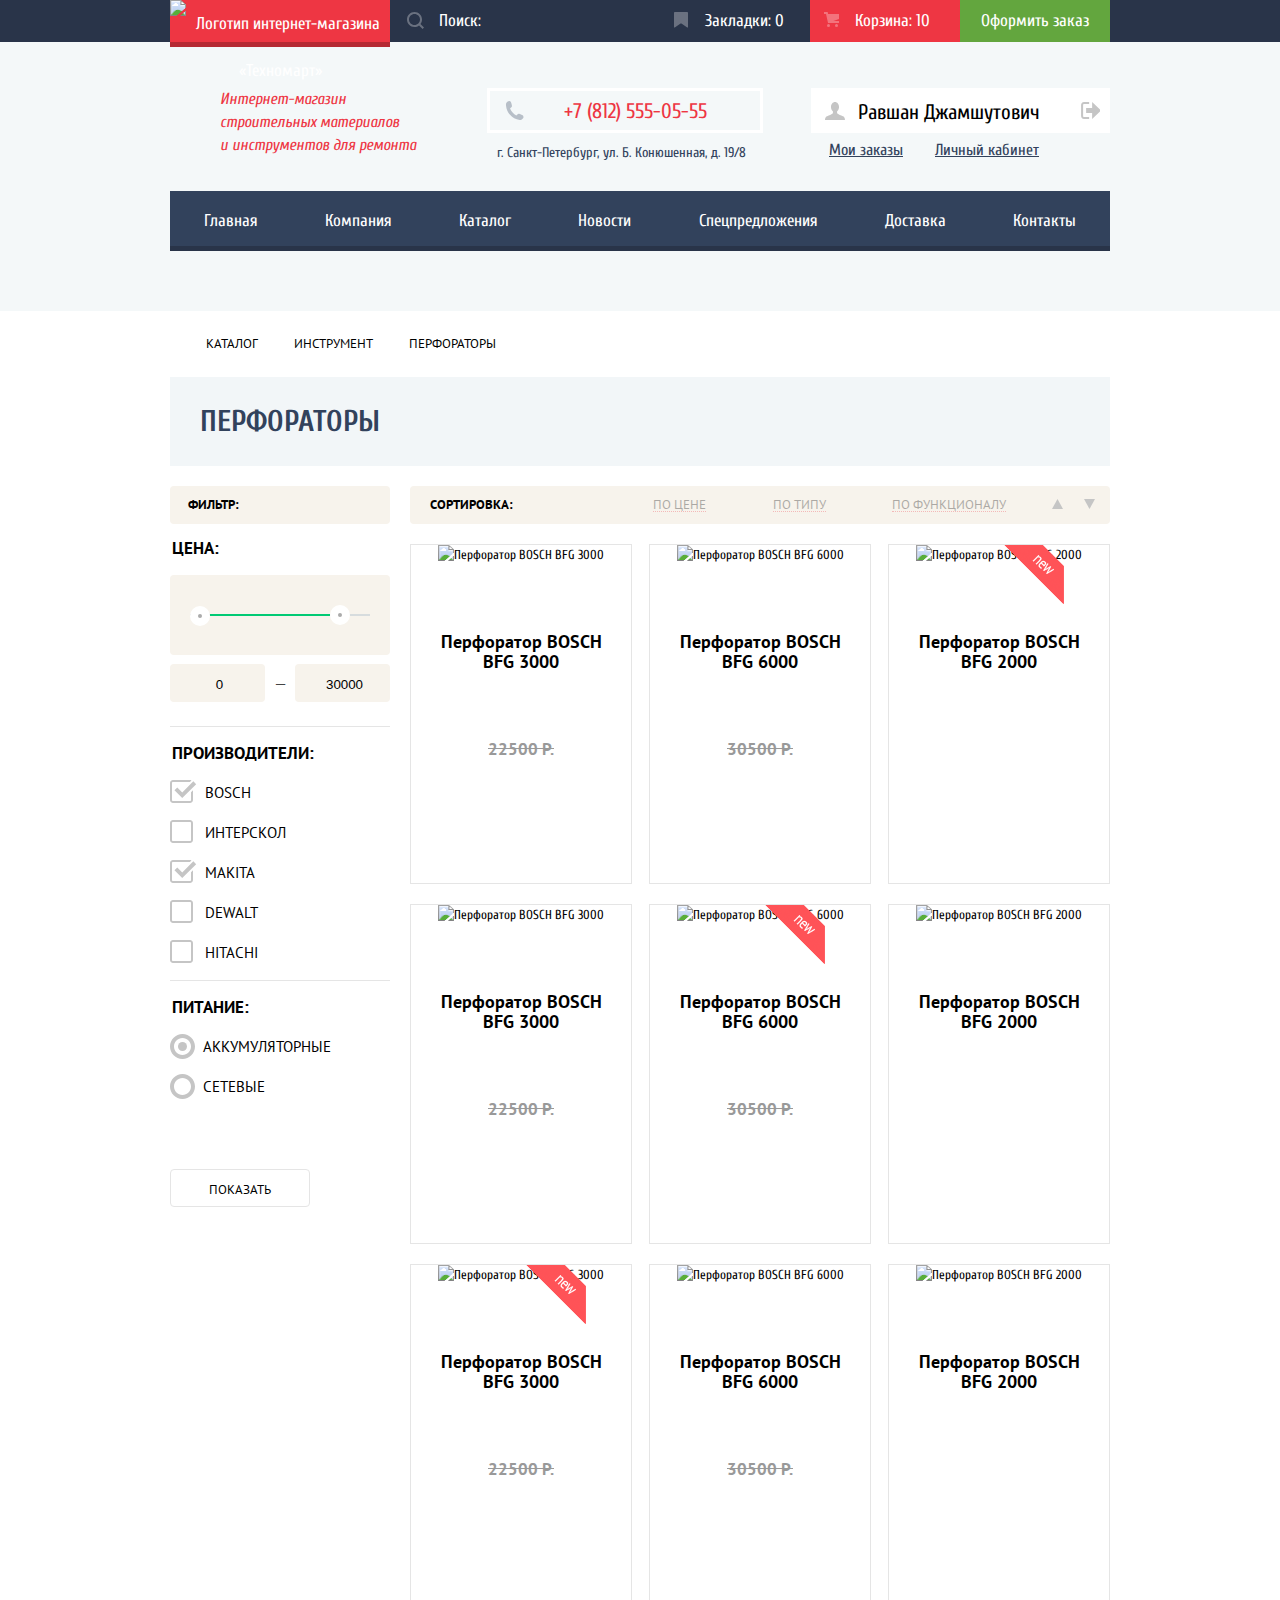
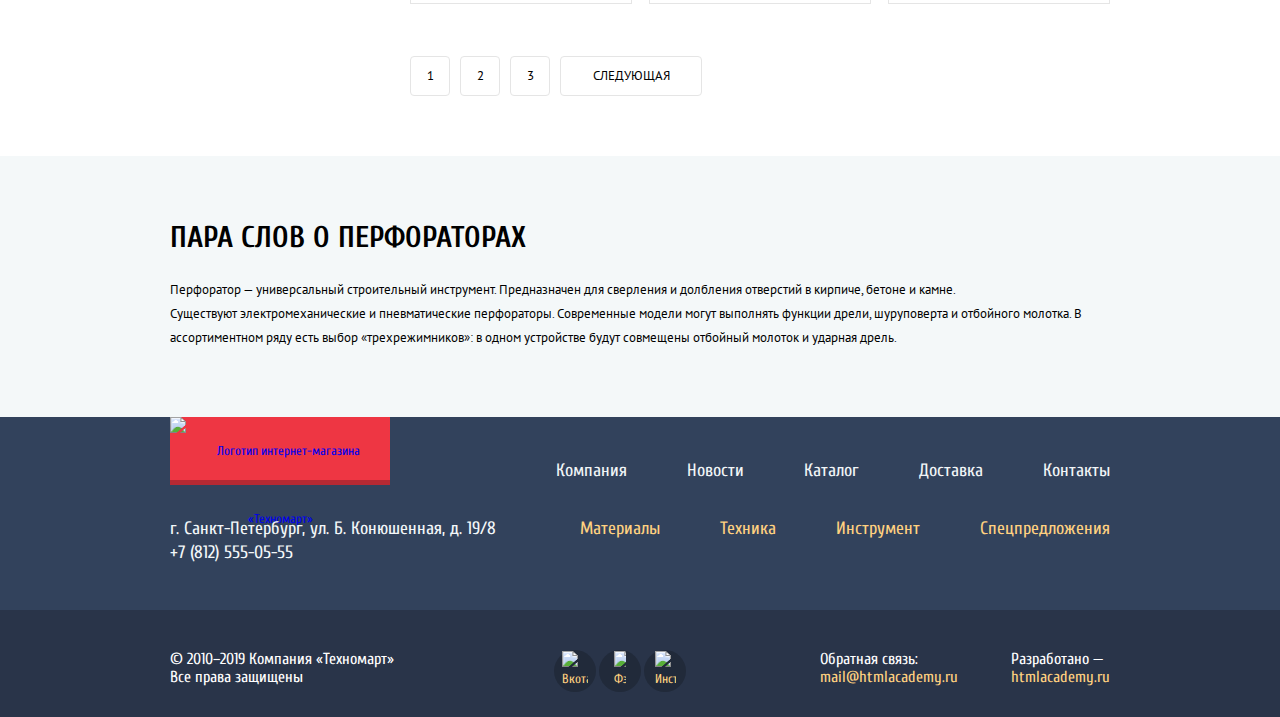
==== commit d1e90a97: "Закончил разметку проекта" ====
--- a/catalog.html
+++ b/catalog.html
@@ -92,14 +92,6 @@
     </header>
     <main class="cuprum-family">
       <div class="container">
-        <div class="visually-hidden">
-          <p>Товар добавлен в корзину!</p>
-          <a href="#">Оформить заказ</a>
-          <section>
-            <button type="button">Продолжить покупки</button>
-            <button type="button">Закрыть</button>
-          </section>
-        </div>
         <ul class="breadcrumbs mp-null">
           <li><img src="img/icon-home.svg" alt=""></li>
           <li><img src="img/icon-right-small.svg" alt=""></li>
@@ -367,14 +359,10 @@
           </section>
         </div>
           <ul class="pages mp-null">
-            <input id="first-page" class="first-page visually-hidden" type="radio" name="pages" checked>
-            <input id="second-page" class="second-page visually-hidden" type="radio" name="pages">
-            <input id="third-page" class="third-page visually-hidden" type="radio" name="pages">
-            <input id="next-page" class="next-page visually-hidden" type="radio" name="pages">
-            <li><label class="first-page-label" for="first-page">1</label></li>
-            <li><label class="second-page-label" for="second-page">2</label></li>
-            <li><label class="third-page-label" for="third-page">3</label></li>
-            <li><label for="next-page" class="next-page-label">Следующая</label></li>
+            <li><a href="#">1</a></li>
+            <li><a href="#">2</a></li>
+            <li><a href="#">3</a></li>
+            <li><a href="#" class="next-page">Следующая</a></li>
           </ul>
         </div>
       <div class="lightblue-background">
@@ -437,5 +425,13 @@
         </section>
       </div>
     </footer>
+    <section class="added-to-cart-popup">
+      <button class="popup-close-btn" type="button"></button>
+      <h2>Товар добавлен в корзину!</h2>
+      <div class="added-to-cart-footer">
+        <a href="#">Оформить заказ</a>
+        <button type="button">Продолжить покупки</button>
+      </div>
+    </section>
   </body>
 </html>
--- a/css/style.css
+++ b/css/style.css
@@ -15,6 +15,10 @@
 
   background-color: #ffffff;
 }
+img{
+  max-width: 100%;
+  height: auto;
+}
 .cuprum-family{
   font-family: "Cuprum", Arial, sans-serif;
 }
@@ -1195,6 +1199,10 @@
   width: 141px;
   height: 38px;
 }
+.catalog img{
+  width: 218px;
+  height: 170px;
+}
 .popular-manufaturers ul{
   list-style: none;
   display: flex;
@@ -1238,7 +1246,7 @@
   text-transform: uppercase;
   margin-right: 10px;
 }
-.pages label,
+.pages a,
 .btn-show{
   color: #000000;
   width: 38px;
@@ -1255,7 +1263,7 @@
   height: 38px;
   margin-top: 75px;
 }
-.pages .next-page-label{
+.pages .next-page{
   width: 140px;
   height: 38px;
   line-height: 38px;
@@ -1264,23 +1272,15 @@
   border: 1.0px solid #e5e5e5;
   border-radius: 4px;
 }
-.btn-show:hover,
-.first-page:hover ~ li .first-page-label,
-.second-page:hover ~ li .second-page-label,
-.third-page:hover ~ li .third-page-label,
-.next-page:hover ~ li .next-page-label{
+.pages a:hover,
+.btn-show:hover{
   border: 1.0px solid #bdc6ca;
 }
-.btn-show:active,
-.first-page:active ~ li .first-page-label,
-.second-page:active ~ li .second-page-label,
-.third-page:active ~ li .third-page-label,
-.next-page:active ~ li .next-page-label{
+.pages a:active,
+.btn-show:active{
   border: 1.0px solid #ee3643;
 }
-.first-page:checked ~ li .first-page-label,
-.second-page:checked ~ li .second-page-label,
-.third-page:checked ~ li .third-page-label{
+.pages a:focus:not(.next-page){
 color: #ffffff;
 line-height: 38px;
 background-color: #ee3643;
@@ -1436,13 +1436,17 @@
 .about-company a:hover,
 .contacts button:hover,
 .catalog-btn:hover,
-.section-header-btn:hover{
+.section-header-btn:hover,
+.write-us-btn:hover,
+.added-to-cart-footer a:hover{
   background-color: #ca2c37;
 }
 .about-company a:active,
 .contacts button:active,
 .catalog-btn:active,
-.section-header-btn:active{
+.section-header-btn:active,
+.write-us-btn:active,
+.added-to-cart-footer a:active{
   background-color: #ba2732;
 }
 .contacts p{
@@ -1606,17 +1610,215 @@
 .second-footer a:active{
   color: #e53643;
 }
+.write-us{
+  width: 620px;
+  height: 423px;
+  background-color: #ffffff;
+  border-top: 7px solid #ff5257;
+  box-shadow: 0px 20px 40px 0px rgba(0,0,0,0.75);
+  position: absolute;
+  left: 50%;
+  top: 2537px;
+  margin-left: -310px;
+  display: none;
+}
+.popup-close-btn{
+  background-image: url("../img/write-us-chest.svg");
+  height: 21px;
+  width: 21px;
+  border: none;
+  background-color: transparent;
+  position: absolute;
+  top: 9px;
+  right: 9px;
+}
+.write-us-form{
+  width: 620px;
+  height: 423px;
+}
+.container-write-us{
+  width: 460px;
+  margin: 37px 80px;
+  display: flex;
+  flex-wrap: wrap;
+  justify-content: space-between;
+}
+.write-us-name{
+  padding-right: 166px;
+}
+.write-us-email{
+  padding-right: 133px;
+}
+.write-us-name-input{
+  margin-bottom: 19px;
+}
+.write-us-form label{
+  font-family: "Cuprum", Arial, sans-serif;
+  font-size: 18px;
+  line-height: 18px;
+  font-weight: 400;
+  color: #000000;
+  text-transform: inherit;
+  padding-bottom: 13px;
+}
+.write-us-form input{
+  width: 200px;
+  height: 34px;
+  background-color: #ffffff;
+  border: 2.0px solid #d7dcde;
+  border-radius: 4px;
+  padding-left: 16px;
+  text-align: left;
+  vertical-align: middle;
+  outline: none;
+}
+.write-us-form .letter{
+  width: 424px;
+  height: 82px;
+  background-color: #ffffff;
+  border: 2.0px solid #d7dcde;
+  padding: 14px 16px;
+  text-align: left;
+  vertical-align: top;
+  resize: none;
+  border-radius: 4px;
+  outline: none;
+}
+.write-us-form input:hover,
+.write-us-form .letter:hover{
+  border-color: #b5b5b5;
+}
+.write-us-form input:focus,
+.write-us-form .letter:focus{
+  border-color: #ee3643;
+}
+.write-us-form input::-webkit-input-placeholder,
+.write-us-form input::-moz-placeholder,
+.write-us-form input:-moz-placeholder,
+.write-us-form input:-ms-input-placeholder {
+  font-family: "PT Sans", Arial, sans-serif;
+  font-size: 13px;
+  line-height: 18px;
+  font-weight: 400;
+  color: #999999;
+}
+.write-us-form .letter::-webkit-input-placeholder,
+.write-us-form .letter::-moz-placeholder,
+.write-us-form .letter:-moz-placeholder,
+.write-us-form .letter:-ms-input-placeholder{
+  font-family: "PT Sans", Arial, sans-serif;
+  font-size: 13px;
+  line-height: 18px;
+  font-weight: 400;
+  color: #999999;
+}
+.write-us-footer{
+  width: 620px;
+  height: 112px;
+  background-color: #f4f4f4;
+  text-align: center;
+}
+.write-us-btn{
+  width: 460px;
+  height: 38px;
+  background-color: #ee3643;
+  border: none;
+  border-radius: 4px;
+  margin: 37px 0;
+  font-size: 14px;
+  line-height: 18px;
+  font-weight: 400;
+  text-transform: uppercase;
+  color: #ffffff;
+}
+.map-popup{
+  width: 940px;
+  height: 446px;
+  background-color: transparent;
+  box-shadow: 0px 0px 15px 1px rgba(47,41,42,0.5);
+  position: absolute;
+  left: 50%;
+  top: 2370px;
+  margin-left: -470px;
+  display: none;
+}
+.added-to-cart-popup{
+  width: 620px;
+  height: 275px;
+  background-color: #ffffff;
+  border-top: 7px solid #ff5257;
+  box-shadow: 0px 20px 40px 0px rgba(41,51,73,0.75);
+  position: fixed;
+  left: 50%;
+  top: 410px;
+  margin-left: -310px;
+  display: none;
+}
+.added-to-cart-popup h2{
+  font-family: "Cuprum", Arial, sans-serif;
+  font-size: 30px;
+  line-height: 30px;
+  font-weight: 400;
+  color: #000000;
+  text-transform: none;
+  margin-top: 75px;
+  margin-bottom: 68px;
+  margin-right: 126px;
+  margin-left: 179px;
+}
+.added-to-cart-popup h2::before{
+  content: "";
+  width: 66px;
+  height: 66px;
+  background-image: url("../img/added-to-cart.svg");
+  position: absolute;
+  top: 55px;
+  left: 81px;
+}
+.added-to-cart-footer{
+  width: 620px;
+  height: 112px;
+  background-color: #f1f1f1;
+  text-align: center;
+}
+.added-to-cart-footer a{
+  width: 220px;
+  height: 38px;
+  background-color: #ee3643;
+  border-radius: 4px;
+  font-family: "Cuprum", Arial, sans-serif;
+  font-size: 14px;
+  line-height: 38px;
+  font-weight: 400;
+  text-transform: uppercase;
+  color: #ffffff;
+  display: inline-block;
+  margin-right: 10px;
+  margin-top: 37px;
+}
+.added-to-cart-footer button{
+  width: 220px;
+  height: 38px;
+  background-color: #ffffff;
+  border-radius: 4px;
+  border: none;
+  font-family: "Cuprum", Arial, sans-serif;
+  font-size: 14px;
+  line-height: 18px;
+  font-weight: 400;
+  text-transform: uppercase;
+  color: #000000;
+  margin-left: 10px;
+  margin-top: 37px;
+}
 .visually-hidden{
   position: absolute;
-
   width: 1px;
   height: 1px;
   margin: -1px;
   border: 0;
   padding: 0;
-
   white-space: nowrap;
-
   clip-path: inset(100%);
   clip: rect(0 0 0 0);
   overflow: hidden;
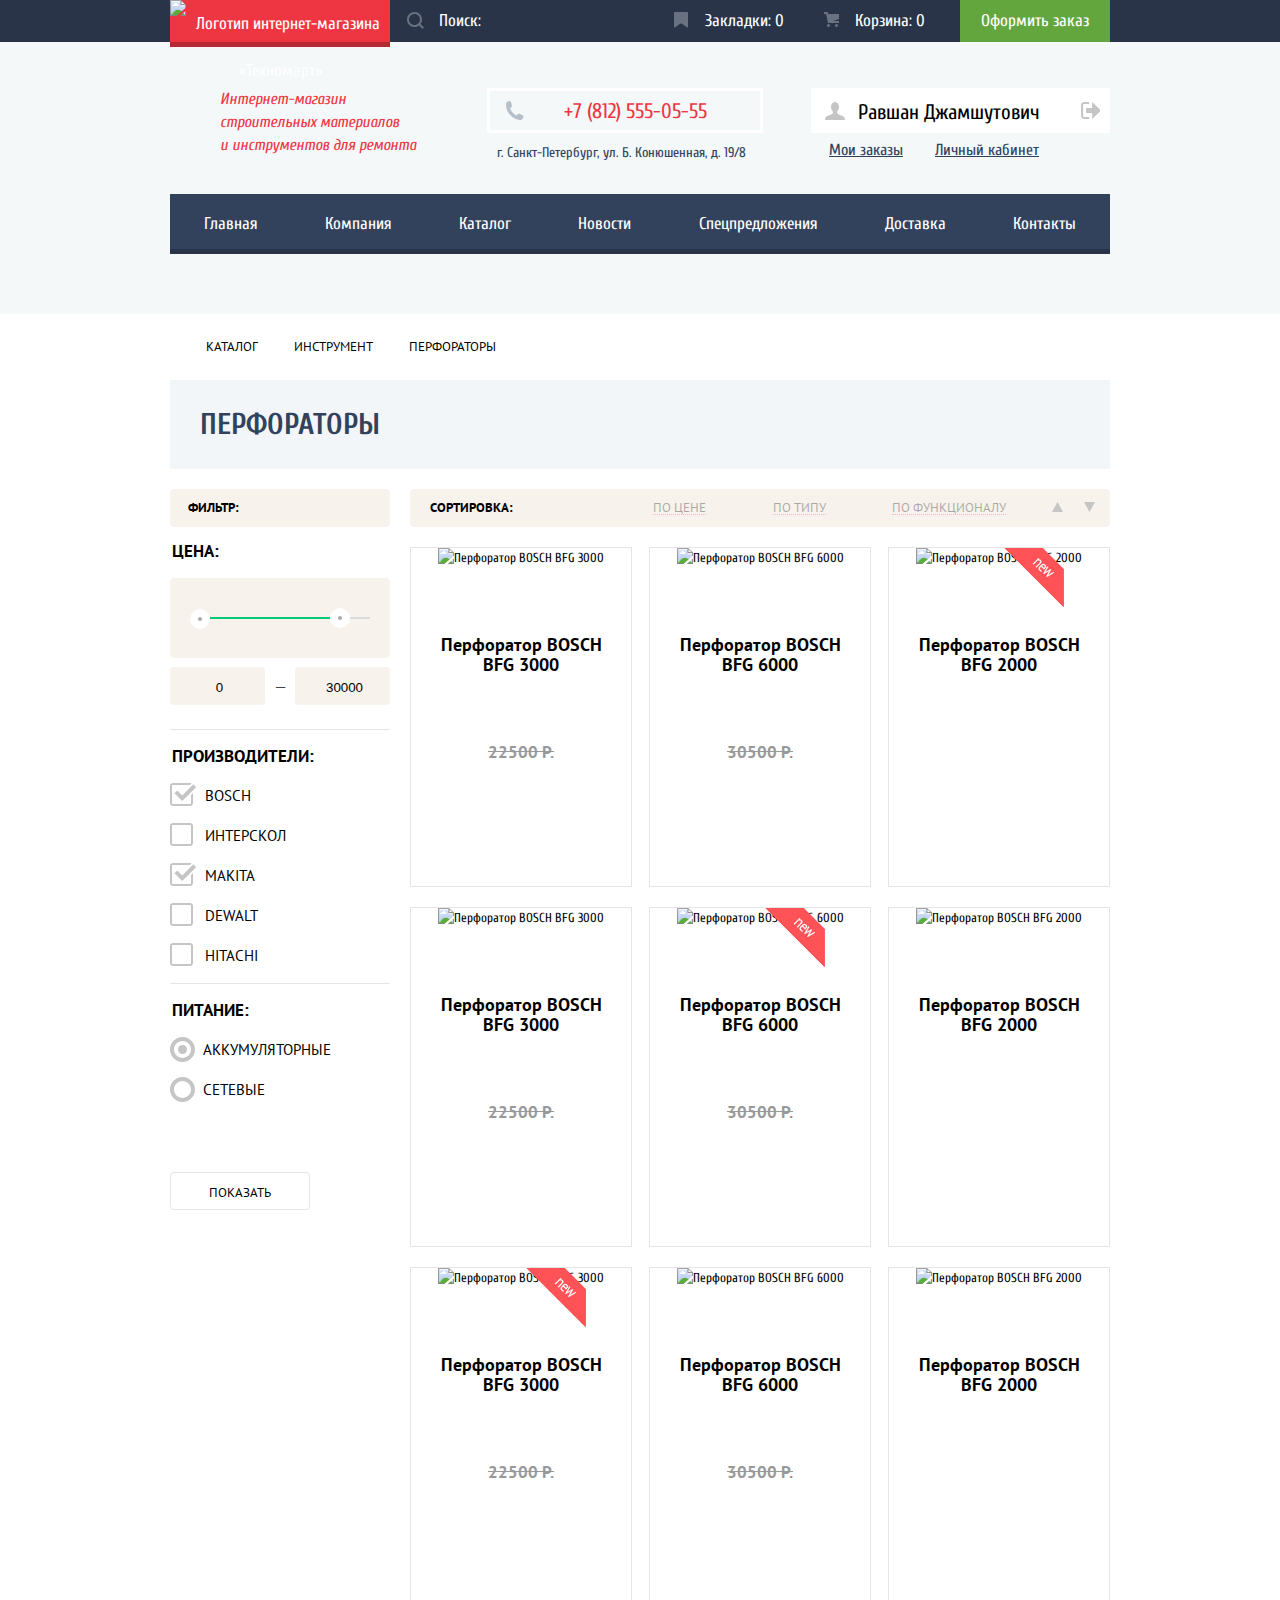
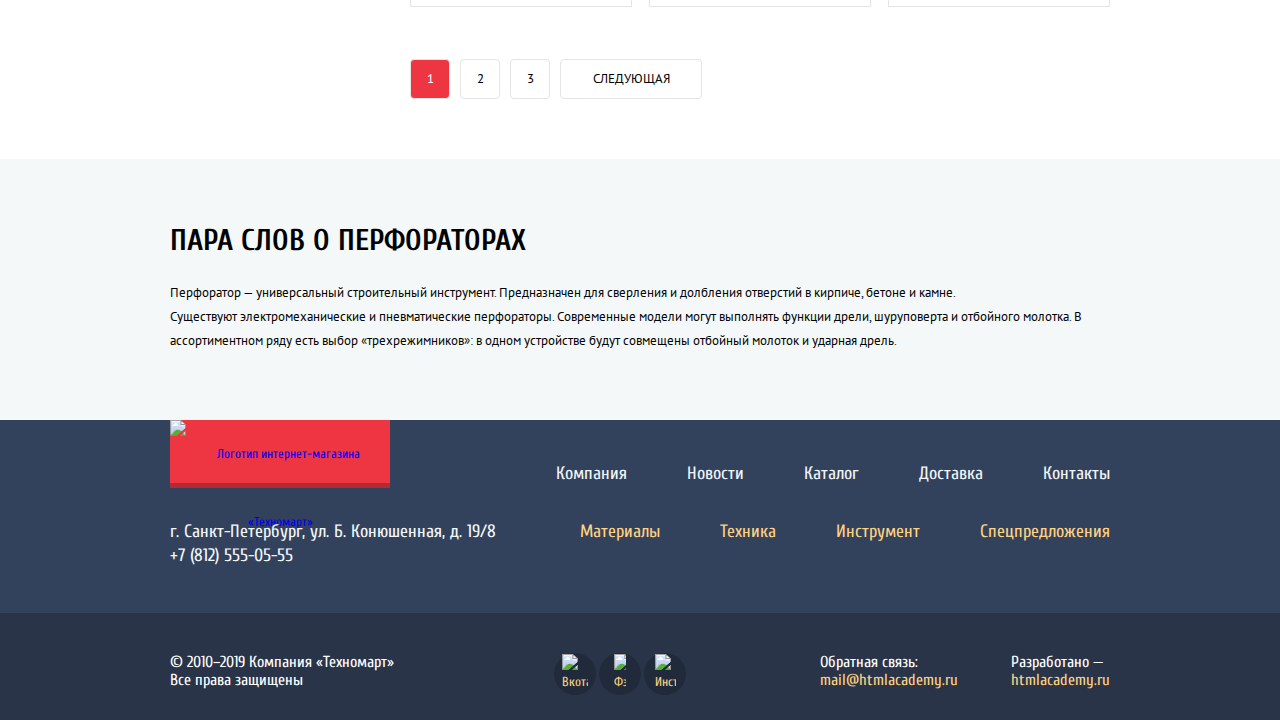
==== commit 403bd44d: "Оживил интерактивные элементы" ====
--- a/catalog.html
+++ b/catalog.html
@@ -30,7 +30,7 @@
             </li>
             <li>
               <span class="basket-icon icons-header icon-cursor-pointer"></span>
-              <a href="#" class="basket-catalog">Корзина: 10</a>
+              <a href="#" class="basket">Корзина: 0</a>
             </li>
             <li>
               <a href="#" class="checkout">Оформить заказ</a>
@@ -63,9 +63,9 @@
         <h2 class="visually-hidden">Данные пользователя</h2>
         <ul class="user">
           <li class="username-block">
-            <span class="icon-user icon-cursor-pointer"></span>
-            <span class="icon-logout icon-cursor-pointer"></span>
-            <a href="#" class="username">Равшан Джамшутович</a>
+            <a href="login.html"><span class="icon-user icon-cursor-pointer"></span></a>
+            <a href="logout.html"><span class="icon-logout icon-cursor-pointer"></span></a>
+            <a href="login.html" class="username">Равшан Джамшутович</a>
           </li>
           <div class="orders-lc">
             <li><a href="#" class="user-orders">Мои заказы</a></li>
@@ -202,11 +202,11 @@
               <li>
                 <a href="catalog-item.html">
                   <img src="img/bosch-3000.jpg" width="218" height="170" alt="Перфоратор BOSCH BFG 3000">
-                  <div class="btns-catalog-element">
-                    <button class="buy-btn" type="button" name="buy">Купить</button>
-                    <button class="to-fav-btn" type="button" name="to-favorite">В закладки</button>
-                  </div>
-                </a>
+                </a>
+                <div class="btns-catalog-element">
+                  <button class="buy-btn" type="button" name="buy">Купить</button>
+                  <button class="to-fav-btn" type="button" name="to-favorite">В закладки</button>
+                </div>
                 <h3>
                   <a href="catalog-item.html">
                   <span>Перфоратор BOSCH</span>
@@ -219,11 +219,11 @@
               <li>
                 <a href="catalog-item.html">
                   <img src="img/bosch-6000.jpg" width="218" height="170" alt="Перфоратор BOSCH BFG 6000">
-                  <div class="btns-catalog-element">
-                    <button class="buy-btn" type="button" name="buy">Купить</button>
-                    <button class="to-fav-btn" type="button" name="to-favorite">В закладки</button>
-                  </div>
-                </a>
+                </a>
+                <div class="btns-catalog-element">
+                  <button class="buy-btn" type="button" name="buy">Купить</button>
+                  <button class="to-fav-btn" type="button" name="to-favorite">В закладки</button>
+                </div>
                 <h3>
                   <a href="catalog-item.html">
                   <span>Перфоратор BOSCH</span>
@@ -237,11 +237,11 @@
                 <span class="new-catalog-item"></span>
                 <a href="catalog-item.html">
                   <img src="img/bosch-2000.jpg" width="218" height="170" alt="Перфоратор BOSCH BFG 2000">
-                  <div class="btns-catalog-element">
-                    <button class="buy-btn" type="button" name="buy">Купить</button>
-                    <button class="to-fav-btn" type="button" name="to-favorite">В закладки</button>
-                  </div>
-                </a>
+                </a>
+                <div class="btns-catalog-element">
+                  <button class="buy-btn" type="button" name="buy">Купить</button>
+                  <button class="to-fav-btn" type="button" name="to-favorite">В закладки</button>
+                </div>
                 <h3>
                   <a href="catalog-item.html">
                   <span>Перфоратор BOSCH</span>
@@ -254,11 +254,11 @@
               <li>
                 <a href="catalog-item.html">
                   <img src="img/bosch-3000.jpg" width="218" height="170" alt="Перфоратор BOSCH BFG 3000">
-                  <div class="btns-catalog-element">
-                    <button class="buy-btn" type="button" name="buy">Купить</button>
-                    <button class="to-fav-btn" type="button" name="to-favorite">В закладки</button>
-                  </div>
-                </a>
+                </a>
+                <div class="btns-catalog-element">
+                  <button class="buy-btn" type="button" name="buy">Купить</button>
+                  <button class="to-fav-btn" type="button" name="to-favorite">В закладки</button>
+                </div>
                 <h3>
                   <a href="catalog-item.html">
                   <span>Перфоратор BOSCH</span>
@@ -272,11 +272,11 @@
                 <span class="new-catalog-item"></span>
                 <a href="catalog-item.html">
                   <img src="img/bosch-6000.jpg" width="218" height="170" alt="Перфоратор BOSCH BFG 6000">
-                  <div class="btns-catalog-element">
-                    <button class="buy-btn" type="button" name="buy">Купить</button>
-                    <button class="to-fav-btn" type="button" name="to-favorite">В закладки</button>
-                  </div>
-                </a>
+                </a>
+                <div class="btns-catalog-element">
+                  <button class="buy-btn" type="button" name="buy">Купить</button>
+                  <button class="to-fav-btn" type="button" name="to-favorite">В закладки</button>
+                </div>
                 <h3>
                   <a href="catalog-item.html">
                   <span>Перфоратор BOSCH</span>
@@ -289,11 +289,11 @@
               <li>
                 <a href="catalog-item.html">
                   <img src="img/bosch-2000.jpg" width="218" height="170" alt="Перфоратор BOSCH BFG 2000">
-                  <div class="btns-catalog-element">
-                    <button class="buy-btn" type="button" name="buy">Купить</button>
-                    <button class="to-fav-btn" type="button" name="to-favorite">В закладки</button>
-                  </div>
-                </a>
+                </a>
+                <div class="btns-catalog-element">
+                  <button class="buy-btn" type="button" name="buy">Купить</button>
+                  <button class="to-fav-btn" type="button" name="to-favorite">В закладки</button>
+                </div>
                 <h3>
                   <a href="catalog-item.html">
                   <span>Перфоратор BOSCH</span>
@@ -307,11 +307,11 @@
                 <span class="new-catalog-item"></span>
                 <a href="catalog-item.html">
                   <img src="img/bosch-3000.jpg" width="218" height="170" alt="Перфоратор BOSCH BFG 3000">
-                  <div class="btns-catalog-element">
-                    <button class="buy-btn" type="button" name="buy">Купить</button>
-                    <button class="to-fav-btn" type="button" name="to-favorite">В закладки</button>
-                  </div>
-                </a>
+                </a>
+                <div class="btns-catalog-element">
+                  <button class="buy-btn" type="button" name="buy">Купить</button>
+                  <button class="to-fav-btn" type="button" name="to-favorite">В закладки</button>
+                </div>
                 <h3>
                   <a href="catalog-item.html">
                   <span>Перфоратор BOSCH</span>
@@ -324,11 +324,11 @@
               <li>
                 <a href="catalog-item.html">
                   <img src="img/bosch-6000.jpg" width="218" height="170" alt="Перфоратор BOSCH BFG 6000">
-                  <div class="btns-catalog-element">
-                    <button class="buy-btn" type="button" name="buy">Купить</button>
-                    <button class="to-fav-btn" type="button" name="to-favorite">В закладки</button>
-                  </div>
-                </a>
+                </a>
+                <div class="btns-catalog-element">
+                  <button class="buy-btn" type="button" name="buy">Купить</button>
+                  <button class="to-fav-btn" type="button" name="to-favorite">В закладки</button>
+                </div>
                 <h3>
                   <a href="catalog-item.html">
                   <span>Перфоратор BOSCH</span>
@@ -341,11 +341,11 @@
               <li>
                 <a href="catalog-item.html">
                   <img src="img/bosch-2000.jpg" width="218" height="170" alt="Перфоратор BOSCH BFG 2000">
-                  <div class="btns-catalog-element">
-                    <button class="buy-btn" type="button" name="buy">Купить</button>
-                    <button class="to-fav-btn" type="button" name="to-favorite">В закладки</button>
-                  </div>
-                </a>
+                </a>
+                <div class="btns-catalog-element">
+                  <button class="buy-btn" type="button" name="buy">Купить</button>
+                  <button class="to-fav-btn" type="button" name="to-favorite">В закладки</button>
+                </div>
                 <h3>
                   <a href="catalog-item.html">
                   <span>Перфоратор BOSCH</span>
@@ -359,7 +359,7 @@
           </section>
         </div>
           <ul class="pages mp-null">
-            <li><a href="#">1</a></li>
+            <li class="active"><a href="#">1</a></li>
             <li><a href="#">2</a></li>
             <li><a href="#">3</a></li>
             <li><a href="#" class="next-page">Следующая</a></li>
@@ -433,5 +433,7 @@
         <button type="button">Продолжить покупки</button>
       </div>
     </section>
+    <script src="js/cart.js"></script>
+    <script src="js/favorites_basket.js"></script>
   </body>
 </html>
--- a/css/style.css
+++ b/css/style.css
@@ -25,6 +25,7 @@
 .container{
   width: 940px;
   margin: 0 auto;
+  padding: 0 10px;
 }
 .m-top-60{
   margin-top: 60px;
@@ -186,7 +187,8 @@
   margin: 12px 14px;
   background-image: url("data:image/svg+xml,%3C%3Fxml version='1.0' encoding='utf-8'%3F%3E%3C!-- Generator: Adobe Illustrator 15.0.0, SVG Export Plug-In . SVG Version: 6.00 Build 0) --%3E%3C!DOCTYPE svg PUBLIC '-//W3C//DTD SVG 1.1//EN' 'http://www.w3.org/Graphics/SVG/1.1/DTD/svg11.dtd'%3E%3Csvg version='1.1' id='Layer_1' xmlns='http://www.w3.org/2000/svg' xmlns:xlink='http://www.w3.org/1999/xlink' x='0px' y='0px' width='15px' height='15px' viewBox='0 0 15 15' enable-background='new 0 0 15 15' xml:space='preserve'%3E%3Cg%3E%3Ccircle cx='4.5' cy='13.5' r='1.5' fill='%23ffffff'/%3E%3Ccircle cx='12.5' cy='13.5' r='1.5' fill='%23ffffff'/%3E%3Cpolygon points='15,2 4.07,2 3.648,0 0,0 0,2 2.031,2 4.016,11 15,11 15,9 9.441,9 15,6.951' fill='%23ffffff'/%3E%3C/g%3E%3C/svg%3E%0A");
 }
-.basket-catalog{
+.basket-catalog,
+.favorites-catalog{
   background-color: #ee3643;
   width: 105px;
   height: 42px;
@@ -209,10 +211,12 @@
   color: #000000;
   padding-left: 49px;
 }
-.basket-catalog:hover{
+.basket-catalog:hover,
+.favorites-catalog:hover{
   background-color: #ca2c37;
 }
-.basket-catalog:active{
+.basket-catalog:active,
+.favorites-catalog:active{
   background-color: #ba2732;
   color: #babbbd;
 }
@@ -235,6 +239,7 @@
   display: flex;
   justify-content: flex-end;
   padding-top: 46px;
+  height: 72px;
 }
 .title{
   color: #ee3643;
@@ -371,16 +376,16 @@
   position: absolute;
   margin: 14px 10px 14px 269px;
 }
-.username-block:hover > .icon-user{
+.username-block a .icon-user:hover {
   background-image: url("data:image/svg+xml,%3C%3Fxml version='1.0' encoding='utf-8'%3F%3E%3C!-- Generator: Adobe Illustrator 15.0.0, SVG Export Plug-In . SVG Version: 6.00 Build 0) --%3E%3C!DOCTYPE svg PUBLIC '-//W3C//DTD SVG 1.1//EN' 'http://www.w3.org/Graphics/SVG/1.1/DTD/svg11.dtd'%3E%3Csvg version='1.1' id='Layer_2' xmlns='http://www.w3.org/2000/svg' xmlns:xlink='http://www.w3.org/1999/xlink' x='0px' y='0px' width='20px' height='18px' viewBox='0 0 20 18' enable-background='new 0 0 20 18' xml:space='preserve'%3E%3Cpath fill='%2332425C' d='M17.881,14.166c-2.144-0.735-4.256-1.666-5.207-2.39c-0.657-0.501-0.77-1.618-0.517-2.415 c1.118-0.903,1.864-2.477,1.864-4.278C14.021,2.276,12.221,0,10,0S5.979,2.276,5.979,5.083c0,1.801,0.746,3.374,1.863,4.277 c0.253,0.798,0.141,1.915-0.517,2.416c-0.95,0.724-3.063,1.654-5.207,2.39S0,18,0,18h20C20,18,20.025,14.901,17.881,14.166z'/%3E%3C/svg%3E%0A");
 }
-.username-block:hover > .icon-logout{
+.username-block a .icon-logout:hover{
   background-image: url("data:image/svg+xml,%3C%3Fxml version='1.0' encoding='utf-8'%3F%3E%3C!-- Generator: Adobe Illustrator 15.0.0, SVG Export Plug-In . SVG Version: 6.00 Build 0) --%3E%3C!DOCTYPE svg PUBLIC '-//W3C//DTD SVG 1.1//EN' 'http://www.w3.org/Graphics/SVG/1.1/DTD/svg11.dtd'%3E%3Csvg version='1.1' id='Layer_1' xmlns='http://www.w3.org/2000/svg' xmlns:xlink='http://www.w3.org/1999/xlink' x='0px' y='0px' width='21px' height='17px' viewBox='0 0 21 17' enable-background='new 0 0 21 17' xml:space='preserve'%3E%3Cg%3E%3Cpolygon fill='%2332425C' points='21,8.5 12.125,0 12.125,6 6.125,6 6.125,11 12.125,11 12.125,17 '/%3E%3Cpath fill='%2332425C' d='M3.106,13.952V3.048c0.018-0.376,0.171-1.057,1.01-1.057h5.027V0H4.116C1.938,0,1.112,1.81,1.087,3.027 v10.946C1.112,15.189,1.938,17,4.116,17h5.027v-1.99H4.116C3.277,15.01,3.124,14.327,3.106,13.952z'/%3E%3C/g%3E%3C/svg%3E%0A");
 }
-.username-block:active > .icon-user{
+.username-block a .icon-user:active{
   background-image: url("data:image/svg+xml,%3C%3Fxml version='1.0' encoding='utf-8'%3F%3E%3C!-- Generator: Adobe Illustrator 15.0.0, SVG Export Plug-In . SVG Version: 6.00 Build 0) --%3E%3C!DOCTYPE svg PUBLIC '-//W3C//DTD SVG 1.1//EN' 'http://www.w3.org/Graphics/SVG/1.1/DTD/svg11.dtd'%3E%3Csvg version='1.1' id='Layer_2' xmlns='http://www.w3.org/2000/svg' xmlns:xlink='http://www.w3.org/1999/xlink' x='0px' y='0px' width='20px' height='18px' viewBox='0 0 20 18' enable-background='new 0 0 20 18' xml:space='preserve'%3E%3Cpath fill='%23c5c5c5' d='M17.881,14.166c-2.144-0.735-4.256-1.666-5.207-2.39c-0.657-0.501-0.77-1.618-0.517-2.415 c1.118-0.903,1.864-2.477,1.864-4.278C14.021,2.276,12.221,0,10,0S5.979,2.276,5.979,5.083c0,1.801,0.746,3.374,1.863,4.277 c0.253,0.798,0.141,1.915-0.517,2.416c-0.95,0.724-3.063,1.654-5.207,2.39S0,18,0,18h20C20,18,20.025,14.901,17.881,14.166z'/%3E%3C/svg%3E%0A");
 }
-.username-block:active > .icon-logout{
+.username-block a .icon-logout:active{
   background-image: url("data:image/svg+xml,%3C%3Fxml version='1.0' encoding='utf-8'%3F%3E%3C!-- Generator: Adobe Illustrator 15.0.0, SVG Export Plug-In . SVG Version: 6.00 Build 0) --%3E%3C!DOCTYPE svg PUBLIC '-//W3C//DTD SVG 1.1//EN' 'http://www.w3.org/Graphics/SVG/1.1/DTD/svg11.dtd'%3E%3Csvg version='1.1' id='Layer_1' xmlns='http://www.w3.org/2000/svg' xmlns:xlink='http://www.w3.org/1999/xlink' x='0px' y='0px' width='21px' height='17px' viewBox='0 0 21 17' enable-background='new 0 0 21 17' xml:space='preserve'%3E%3Cg%3E%3Cpolygon fill='%23c5c5c5' points='21,8.5 12.125,0 12.125,6 6.125,6 6.125,11 12.125,11 12.125,17 '/%3E%3Cpath fill='%23c5c5c5' d='M3.106,13.952V3.048c0.018-0.376,0.171-1.057,1.01-1.057h5.027V0H4.116C1.938,0,1.112,1.81,1.087,3.027 v10.946C1.112,15.189,1.938,17,4.116,17h5.027v-1.99H4.116C3.277,15.01,3.124,14.327,3.106,13.952z'/%3E%3C/g%3E%3C/svg%3E%0A");
 }
 .username{
@@ -419,6 +424,7 @@
   height: 55px;
   background-color: #32425c;
   border-bottom: 5px solid #293449;
+  padding: 0;
 }
 .header-navigation ul{
   list-style: none;
@@ -557,16 +563,13 @@
 .element-4{
   display: flex;
 }
-.element-4 .first-slider,
-.element-4 .second-slider{
-  display: none;
-}
 .element-4 .slider-controls{
   position: absolute;
   margin-left: 292px;
   margin-top: 217px;
-}
-.element-4 .slider-controls label{
+  z-index: 2;
+}
+.element-4 .slider-controls span{
   display: inline-block;
   width: 10px;
   height: 10px;
@@ -576,35 +579,43 @@
   background-color: #ffffff;
   margin: 3px;
 }
-.container-elements-second-line input:nth-child(1):checked ~ .big-element .element-4 .first-slider{
-  display: block;
-}
-.container-elements-second-line input:nth-child(2):checked ~ .big-element .element-4 .second-slider{
-  display: block;
-}
-.container-elements-second-line input:nth-child(1):checked ~ .big-element .element-4 .slider-controls-item-1::before,
-.container-elements-second-line input:nth-child(2):checked ~ .big-element .element-4 .slider-controls-item-2::before{
+.element-4 .active::after {
   content: "";
   position: absolute;
   top: 2px;
   left: 2px;
-  z-index: 1;
+  z-index: 3;
   width: 6px;
   height: 6px;
   background: #ee3643;
   border-radius: 3px;
 }
-.element-4 .first-slider{
-  background-image: url("../img/slider-1.jpg");
-  background-repeat: no-repeat;
+.element-4 .slider-item{
   width: 620px;
   height: 266px;
-}
-.element-4 .second-slider{
-  background-image: url("../img/slider-2.jpg");
-  background-repeat: no-repeat;
-  width: 620px;
-  height: 266px;
+  -webkit-animation-name: fade;
+  -webkit-animation-duration: 1.5s;
+  animation-name: fade;
+  animation-duration: 1.5s;
+}
+.element-4 .slider-item img{
+  position: absolute;
+}
+@-webkit-keyframes fade {
+    from {
+        opacity: .4
+    }
+    to {
+        opacity: 1
+    }
+}
+@keyframes fade {
+    from {
+        opacity: .4
+    }
+    to {
+        opacity: 1
+    }
 }
 .element-4 h2{
   font-size: 36px;
@@ -628,6 +639,7 @@
 .left-btn-slider,
 .right-btn-slider{
   position: absolute;
+  z-index: 2;
 }
 .left-btn-slider{
   margin-left: 25px;
@@ -652,6 +664,7 @@
   position: absolute;
   margin-left: 25px;
   margin-top: 206px;
+  z-index: 2;
 }
 .element-5{
   background-color: #8ed78f;
@@ -800,6 +813,7 @@
   display: block;
   border-radius: 10px;
   position: relative;
+  cursor: pointer;
 }
 .min-price-range{
   left: 20px;
@@ -817,6 +831,7 @@
   background-color: #ababab;
   display: block;
   position: relative;
+  cursor: pointer;
 }
 .dott-min-price-range{
   bottom: 52px;
@@ -1099,6 +1114,7 @@
   display: none;
   width: 218px;
   height: 170px;
+  text-align: center;
 }
 .btns-catalog-element button{
   font-family: "Cuprum", Arial, sans-serif;
@@ -1118,7 +1134,7 @@
   background-color: #63a63e;
   border-bottom: 3px solid #367315;
   padding: 10px 45px 14px 49px;
-  margin-top: 44px;
+  margin-top: 32px;
   margin-bottom: 7px;
 }
 .btns-catalog-element .to-fav-btn{
@@ -1280,11 +1296,9 @@
 .btn-show:active{
   border: 1.0px solid #ee3643;
 }
-.pages a:focus:not(.next-page){
+.pages .active a{
 color: #ffffff;
-line-height: 38px;
 background-color: #ee3643;
-border-radius: 4px;
 }
 .services-sliders{
   display: flex;
@@ -1335,6 +1349,16 @@
   display: flex;
   flex-direction: column;
   padding-bottom: 98px;
+}
+.services .slider-btn::after{
+  content: "";
+  width: 10px;
+  height: 279px;
+  opacity: 0.25;
+  background-image: url("../img/black-line-slider.png");
+  position: absolute;
+  margin-left: 230px;
+  margin-top: -45px;
 }
 .services label{
   font-family: "Cuprum", Arial, sans-serif;
@@ -1350,6 +1374,10 @@
   padding-left: 23px;
   padding-top: 21px;
   text-transform: capitalize;
+  cursor: pointer;
+  box-shadow: 0px 1px 0px 0px #ffffff;
+  border-top: 1px solid #405069;
+  border-bottom: 1px solid #293449;
 }
 .services label:hover{
   background-color: #293449;
@@ -1359,6 +1387,7 @@
 .credit-input:checked ~ .slider-btn label:nth-child(3){
   background-color: #ffffff;
   color: #32425c;
+  border: none;
 }
 .delivery-input:checked ~ ul .delivery-slider{
   display: block;
@@ -1467,6 +1496,9 @@
   color: #ffffff;
   margin-top: auto;
 }
+.contacts img{
+  cursor: pointer;
+}
 .post-scriptum{
   padding: 67px 0;
 }
@@ -1616,10 +1648,11 @@
   background-color: #ffffff;
   border-top: 7px solid #ff5257;
   box-shadow: 0px 20px 40px 0px rgba(0,0,0,0.75);
-  position: absolute;
+  position: fixed;
   left: 50%;
-  top: 2537px;
+  top: 50%;
   margin-left: -310px;
+  margin-top: -211px;
   display: none;
 }
 .popup-close-btn{
@@ -1734,12 +1767,13 @@
 .map-popup{
   width: 940px;
   height: 446px;
-  background-color: transparent;
+  background-image: url("../img/map-popup.png");
   box-shadow: 0px 0px 15px 1px rgba(47,41,42,0.5);
-  position: absolute;
+  position: fixed;
   left: 50%;
-  top: 2370px;
+  top: 50%;
   margin-left: -470px;
+  margin-top: -223px;
   display: none;
 }
 .added-to-cart-popup{
@@ -1811,6 +1845,67 @@
   margin-left: 10px;
   margin-top: 37px;
 }
+@keyframes bounce {
+  0% {
+    transform: translateY(500px);
+  }
+  70% {
+    transform: translateY(30px);
+  }
+  90% {
+    transform: translateY(-10px);
+  }
+  100% {
+    transform: translateY(0);
+  }
+}
+@keyframes bounce-cart {
+  0% {
+    transform: translateY(-2000px);
+  }
+  70% {
+    transform: translateY(30px);
+  }
+  90% {
+    transform: translateY(-10px);
+  }
+  100% {
+    transform: translateY(0);
+  }
+}
+@keyframes shake {
+  0%,
+  100% {
+    transform: translateX(0);
+  }
+  10%,
+  30%,
+  50%,
+  70%,
+  90% {
+    transform: translateX(-10px);
+  }
+  20%,
+  40%,
+  60%,
+  80% {
+    transform: translateX(10px);
+  }
+}
+.slider-show{
+  display: block;
+}
+.modal-show{
+  display: block;
+  animation: bounce 0.6s;
+}
+.modal-show-cart{
+  display: block;
+  animation: bounce-cart 0.6s;
+}
+.modal-error {
+  animation: shake 0.6s;
+}
 .visually-hidden{
   position: absolute;
   width: 1px;
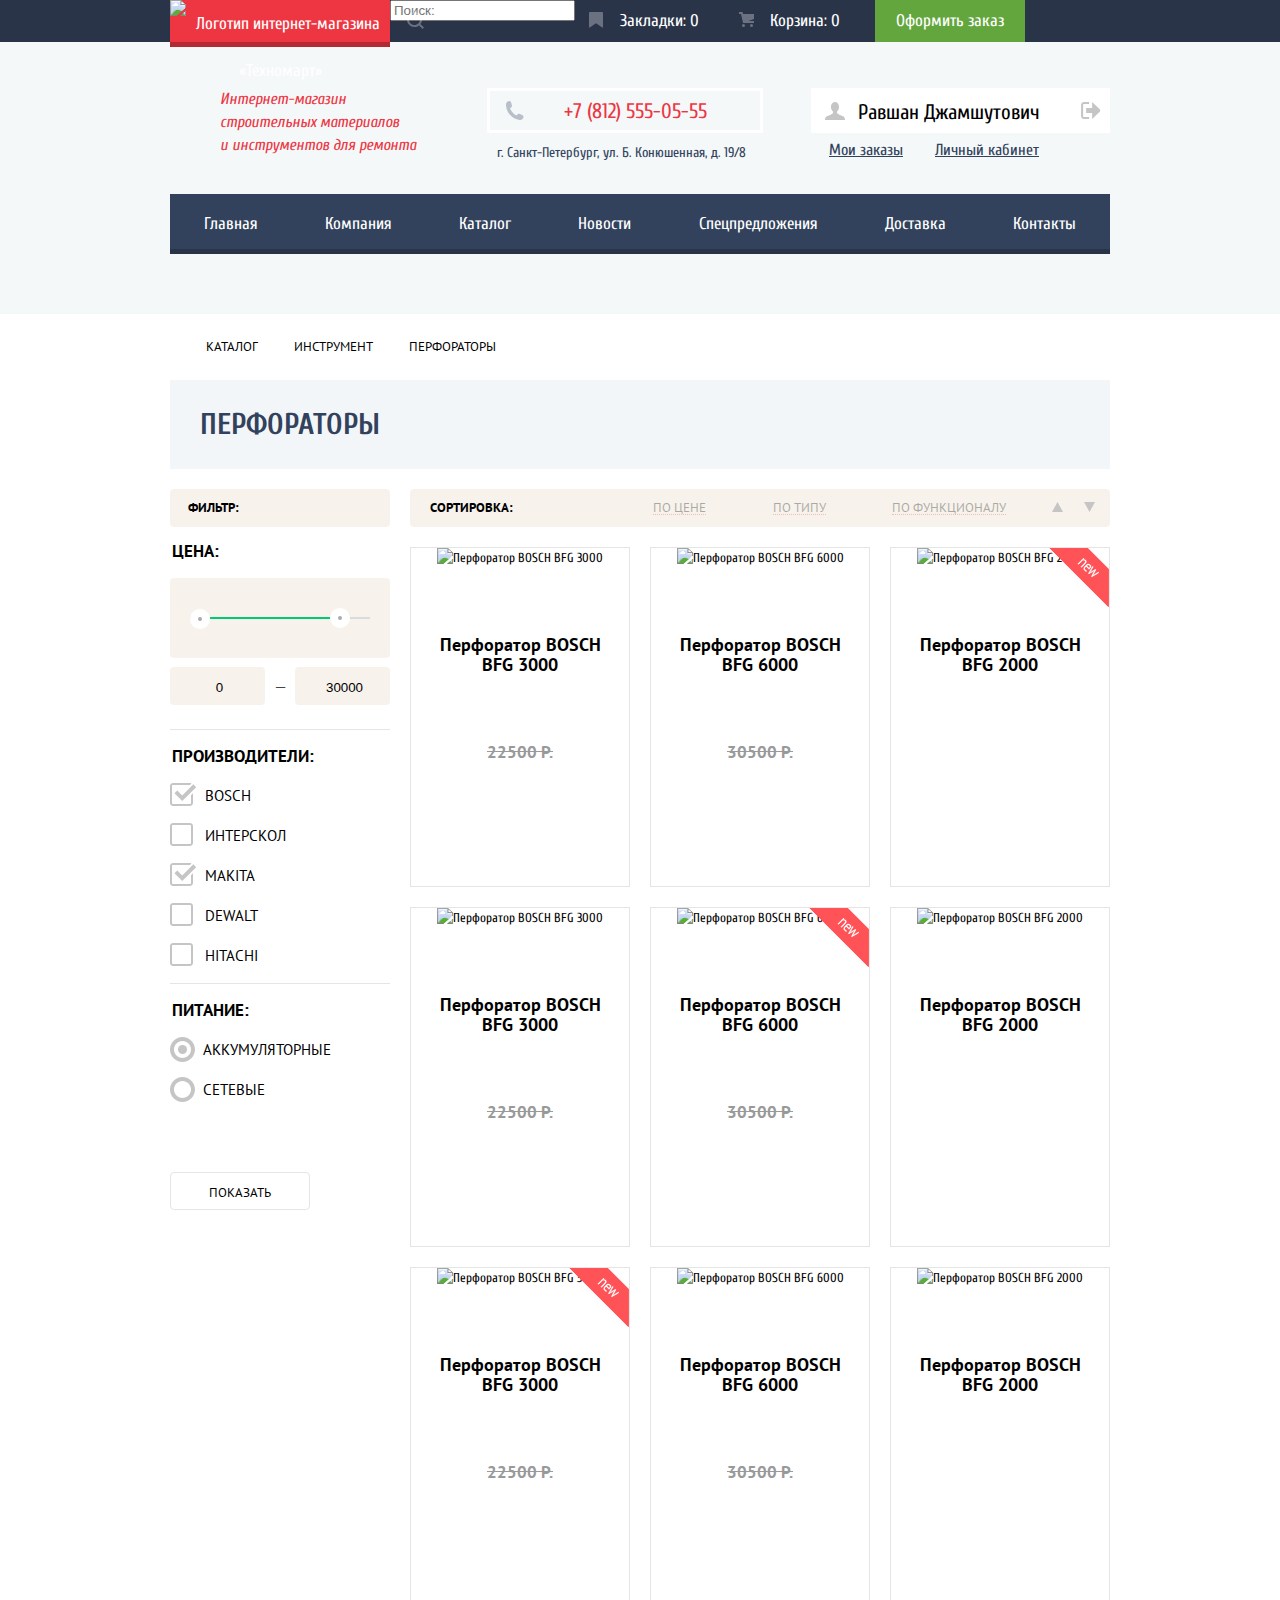
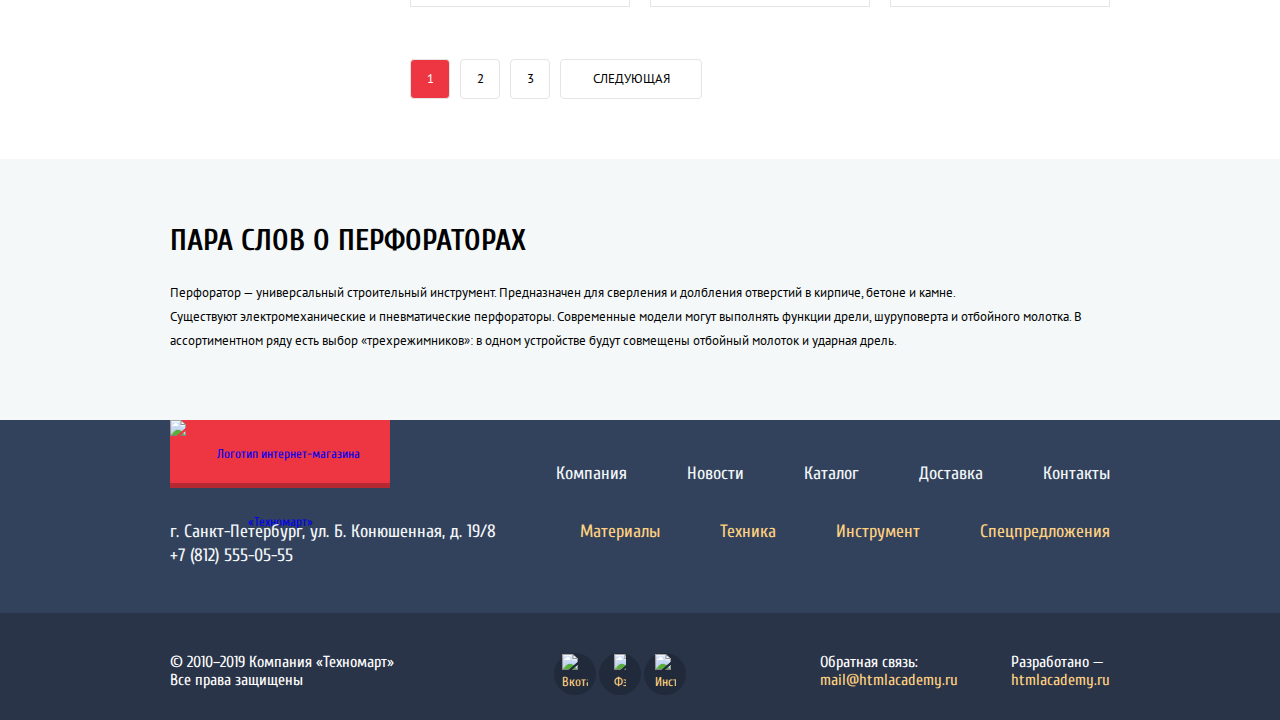
==== commit 4dd04cb2: "update" ====
--- a/catalog.html
+++ b/catalog.html
@@ -63,9 +63,9 @@
         <h2 class="visually-hidden">Данные пользователя</h2>
         <ul class="user">
           <li class="username-block">
-            <a href="login.html"><span class="icon-user icon-cursor-pointer"></span></a>
+            <a href="profile.html"><span class="icon-user icon-cursor-pointer"></span></a>
             <a href="logout.html"><span class="icon-logout icon-cursor-pointer"></span></a>
-            <a href="login.html" class="username">Равшан Джамшутович</a>
+            <a href="profile.html" class="username">Равшан Джамшутович</a>
           </li>
           <div class="orders-lc">
             <li><a href="#" class="user-orders">Мои заказы</a></li>
--- a/css/style.css
+++ b/css/style.css
@@ -1,11 +1,6 @@
 body {
   margin: 0;
   padding: 0;
-  margin-block-start: 0;
-  margin-block-end: 0;
-  margin-inline-start: 0;
-  margin-inline-end: 0;
-  padding-inline-start: 0;
 
   font-family: "PT Sans", Arial, sans-serif;
   font-size: 13px;
@@ -109,7 +104,7 @@
   margin-left: 17px;
   top: 12px;
 }
-#search:hover ~ .icon-search,
+.search-input:hover ~ .icon-search,
 .main-bar ul li:nth-child(2):hover > .favorites-icon,
 .main-bar ul li:nth-child(3):hover > .basket-icon{
   opacity: 1;
@@ -118,7 +113,7 @@
 .main-bar ul li:nth-child(3):active > .basket-icon{
   opacity: 0.5;
 }
-#search:focus ~ .icon-search{
+.search-input:focus ~ .icon-search{
     background-image: url("data:image/svg+xml,%3C%3Fxml version='1.0' encoding='utf-8'%3F%3E%3C!-- Generator: Adobe Illustrator 15.0.0, SVG Export Plug-In . SVG Version: 6.00 Build 0) --%3E%3C!DOCTYPE svg PUBLIC '-//W3C//DTD SVG 1.1//EN' 'http://www.w3.org/Graphics/SVG/1.1/DTD/svg11.dtd'%3E%3Csvg version='1.1' xmlns='http://www.w3.org/2000/svg' xmlns:xlink='http://www.w3.org/1999/xlink' x='0px' y='0px' width='17px' height='17px' viewBox='0 0 17 17' enable-background='new 0 0 17 17' xml:space='preserve'%3E%3Cg id='Layer_1'%3E%3C/g%3E%3Cg id='Layer_2'%3E%3Cpath fill='%23ee3643' d='M17,15.586l-3.542-3.542C14.421,10.782,15,9.21,15,7.5C15,3.358,11.643,0,7.5,0C3.358,0,0,3.358,0,7.5 C0,11.643,3.358,15,7.5,15c1.71,0,3.282-0.579,4.544-1.542L15.586,17L17,15.586z M2,7.5C2,4.467,4.467,2,7.5,2 C10.532,2,13,4.467,13,7.5c0,3.032-2.468,5.5-5.5,5.5C4.467,13,2,10.532,2,7.5z'/%3E%3C/g%3E%3C/svg%3E%0A");
     opacity: 1;
 }
@@ -137,6 +132,7 @@
   height: 42px;
   text-align: center;
   border-bottom: 5px solid #b52933;
+  z-index: 2;
 }
 .logo-header a{
   line-height: 47px;
@@ -152,19 +148,21 @@
   background-color: #ba2732;
   border-color: #8e1e26;
 }
-#search{
+.search-input{
   background-color: #293449;
   color: #ffffff;
   border: none;
   width: 270px;
   height: 42px;
   padding-left: 49px;
-}
-#search::placeholder{
+  vertical-align: middle;
+}
+.search-input::placeholder{
   color: #ffffff;
   font-family: "Cuprum", Arial, sans-serif;
   font-size: 17px;
-  line-height: 18px;
+  line-height: 42px;
+  opacity: 1;
 }
 .basket,
 .favorites{
@@ -196,7 +194,7 @@
   line-height: 42px;
   padding-left: 45px;
 }
-#search:hover,
+.search-input:hover,
 .basket:hover,
 .favorites:hover{
   background-color: #212a3a;
@@ -206,7 +204,7 @@
   background-color: #161d29;
   color: #babbbd;
 }
-#search:focus{
+.search-input:focus{
   background-color: #ffffff;
   color: #000000;
   padding-left: 49px;
@@ -452,31 +450,30 @@
 .catalog-element-icons{
   display: block;
   position: absolute;
+  top: 30px;
+  left: 200px;
+  max-width: 80px;
+  max-height: 80px;
 }
 .icon-catalog-element-1{
-  width: 44px;
-  height: 65px;
-  margin-left: 213px;
+  top: 31px;
+  left: 213px;
 }
 .icon-catalog-element-2{
-  width: 75px;
-  height: 61px;
-  margin-left: 197px;
+  top: 33px;
+  left: 197px;
 }
 .icon-catalog-element-3{
-  width: 78px;
-  height: 62px;
-  margin-left: 191px;
+  top: 31px;
+  left: 191px;
 }
 .icon-catalog-element-5{
-  width: 69px;
-  height: 72px;
-  margin-left: 196px;
+  top: 26px;
+  left: 196px;
 }
 .icon-catalog-element-6{
-  width: 78px;
-  height: 63px;
-  margin-left: 191px;
+  top: 32px;
+  left: 191px;
 }
 .container-elements-first-line{
   display: flex;
@@ -526,6 +523,7 @@
 .elements-catalog-list{
   width: 300px;
   height: 123px;
+  position: relative;
 }
 .element-1 h2,
 .element-2 h2,
@@ -547,6 +545,7 @@
   display: flex;
   flex-direction: column;
   justify-content: center;
+  position: relative;
 }
 .element-2{
   background-color: #3bbce3;
@@ -593,29 +592,9 @@
 .element-4 .slider-item{
   width: 620px;
   height: 266px;
-  -webkit-animation-name: fade;
-  -webkit-animation-duration: 1.5s;
-  animation-name: fade;
-  animation-duration: 1.5s;
 }
 .element-4 .slider-item img{
   position: absolute;
-}
-@-webkit-keyframes fade {
-    from {
-        opacity: .4
-    }
-    to {
-        opacity: 1
-    }
-}
-@keyframes fade {
-    from {
-        opacity: .4
-    }
-    to {
-        opacity: 1
-    }
 }
 .element-4 h2{
   font-size: 36px;
@@ -745,7 +724,9 @@
   position: absolute;
   background-image: url("../img/icon-new.png");
   background-repeat: no-repeat;
-  margin-left: 90px;
+  left: 158px;
+  top: 0px;
+  z-index: 3;
 }
 .new-catalog-item-materials{
   width: 60px;
@@ -754,8 +735,8 @@
   position: absolute;
   background-image: url("../img/icon-new.png");
   background-repeat: no-repeat;
-  margin-left: 240px;
-  margin-top: -32px;
+  left: 240px;
+  top: 0px;
 }
 .main-catalog{
   display: flex;
@@ -1030,6 +1011,7 @@
   display: flex;
   justify-content: space-between;
   flex-wrap: wrap;
+  width: 700px;
 }
 .catalog .sorting button{
   font-family: "PT Sans", Arial, sans-serif;
@@ -1094,13 +1076,14 @@
   display: flex;
   margin: 0;
   justify-content: space-between;
+  position: relative;
 }
 .catalog ul li span{
   padding: 0 10px;
 }
 .catalog li{
-  width: 220px;
-  height: 318px;
+  width: 218px;
+  min-height: 318px;
   background-color: #ffffff;
   border: 1.0px solid #e5e5e5;
   margin: 10px 0;
@@ -1109,6 +1092,7 @@
   align-items: center;
   padding-bottom: 20px;
   justify-content: space-between;
+  position: relative;
 }
 .btns-catalog-element{
   display: none;
@@ -1184,12 +1168,15 @@
 .catalog li h3,
 .catalog li p{
   margin: 0;
+  max-width: 220px;
 }
 .catalog a{
   color: #000000;
   line-height: 20px;
   text-align: center;
   display: inline-block;
+  position: relative;
+  max-width: 217px;
 }
 .catalog del{
   font-family: "PT Sans", Arial, sans-serif;
@@ -1200,6 +1187,7 @@
   color: #999999;
   text-align: center;
   display: block;
+  padding: 0 10px;
 
 }
 .catalog .current-price{
@@ -1303,6 +1291,7 @@
 .services-sliders{
   display: flex;
   margin-top: 75px;
+  position: relative;
 }
 .services ul{
   list-style: none;
@@ -1349,6 +1338,7 @@
   display: flex;
   flex-direction: column;
   padding-bottom: 98px;
+  position: relative;
 }
 .services .slider-btn::after{
   content: "";
@@ -1357,8 +1347,8 @@
   opacity: 0.25;
   background-image: url("../img/black-line-slider.png");
   position: absolute;
-  margin-left: 230px;
-  margin-top: -45px;
+  left: 230px;
+  top: -45px;
 }
 .services label{
   font-family: "Cuprum", Arial, sans-serif;
@@ -1446,9 +1436,27 @@
   margin: 0;
 }
 .about-company ul{
+  display: flex;
+  flex-direction: column;
+  justify-content: space-between;
+  min-height: 98px;
   font-size: 18px;
-  line-height: 20px;
-  list-style-image: url("../img/list-style.png");
+  line-height: 18px;
+  list-style: none;
+  position: relative;
+}
+.about-company ul li{
+  padding-left: 36px;
+  position: relative;
+}
+.about-company ul li::before{
+  content: "";
+  width: 25px;
+  height: 2px;
+  background-image: url("../img/list-style.png");
+  position: absolute;
+  top: 50%;
+  left: 0px;
 }
 .about-company a{
   font-size: 14px;
@@ -1461,6 +1469,7 @@
   display: inline-block;
   border-radius: 5px;
   text-align: center;
+  margin-top: 22px;
 }
 .about-company a:hover,
 .contacts button:hover,
@@ -1626,15 +1635,21 @@
   font: inherit;
   color: #ffd180;
 }
-.site-navigation li:hover,
-.catalog-navigation li:hover{
+.site-navigation li a:hover{
   text-decoration: underline;
-}
-.site-navigation a:active{
+  text-decoration-color: #f1f5f7;
+}
+.catalog-navigation li a:hover{
+  text-decoration: underline;
+  text-decoration-color: #ffd180;
+}
+.site-navigation li a:active{
   color: #a4abb4;
-}
-.catalog-navigation a:active{
+  text-decoration: none;
+}
+.catalog-navigation li a:active{
   color: #a6906e;
+  text-decoration: none;
 }
 .second-footer a:hover{
   text-decoration: underline;
@@ -1787,6 +1802,7 @@
   top: 410px;
   margin-left: -310px;
   display: none;
+  z-index: 10;
 }
 .added-to-cart-popup h2{
   font-family: "Cuprum", Arial, sans-serif;
@@ -1797,7 +1813,6 @@
   text-transform: none;
   margin-top: 75px;
   margin-bottom: 68px;
-  margin-right: 126px;
   margin-left: 179px;
 }
 .added-to-cart-popup h2::before{
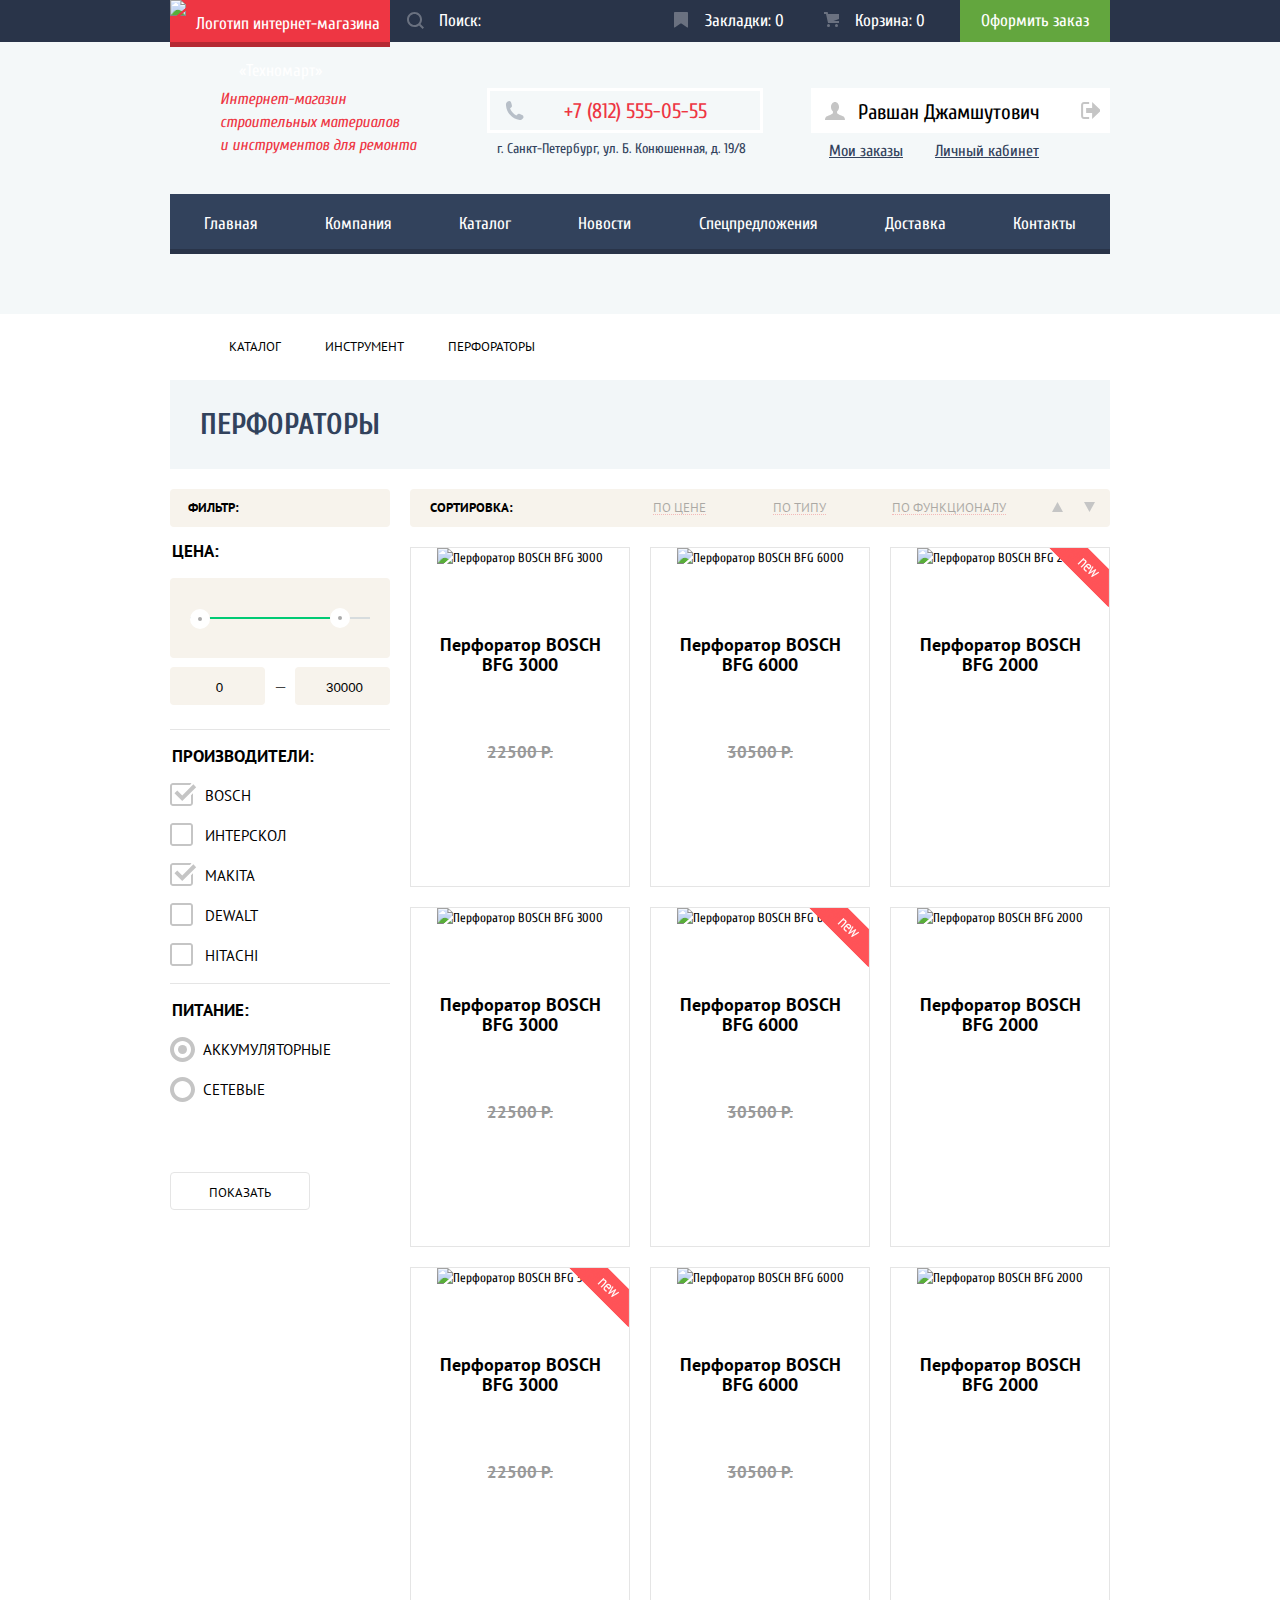
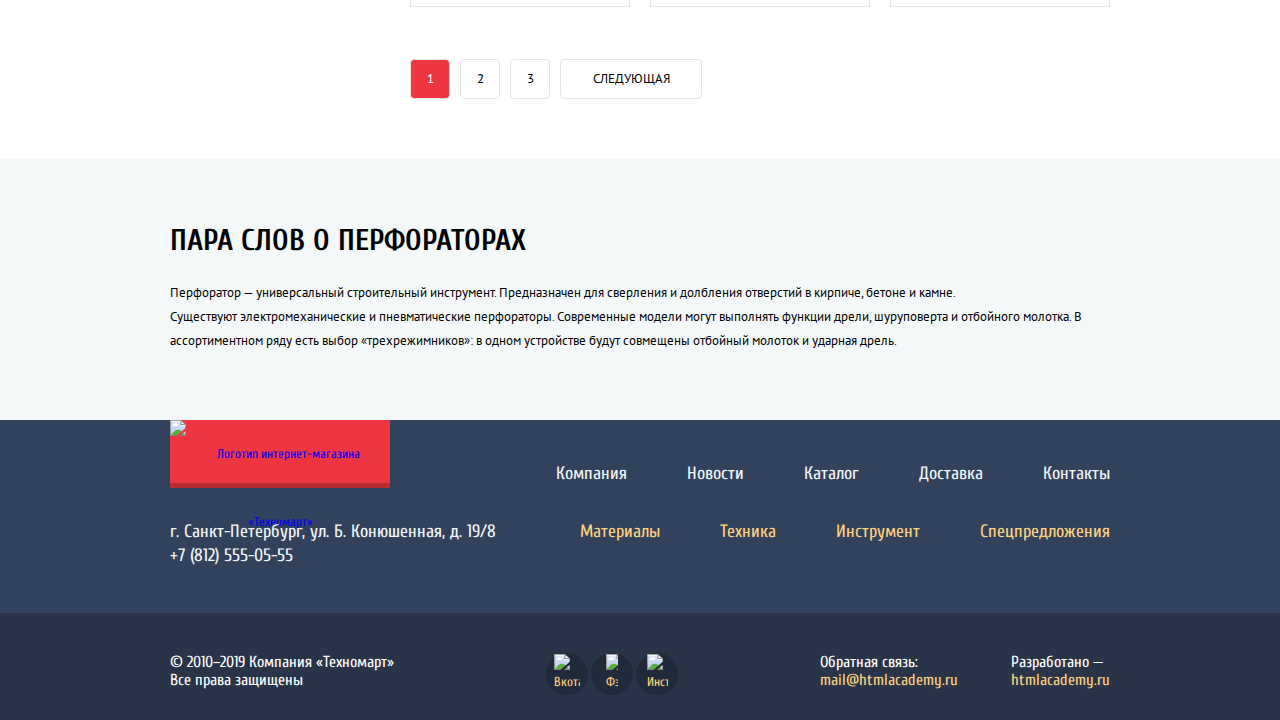
==== commit fce309a1: "Первая защита!" ====
--- a/catalog.html
+++ b/catalog.html
@@ -3,9 +3,10 @@
   <head>
     <meta charset="utf-8">
     <title>HTML Academy: Техномарт</title>
-    <link href="https://fonts.googleapis.com/css?family=Cuprum:400,400i,700,700i|PT+Sans:400,400i,700,700i&display=swap&subset=cyrillic" rel="stylesheet">
+    <link href="https://fonts.googleapis.com/css?family=Cuprum:400,400i,700,700i&display=swap&subset=cyrillic,cyrillic-ext,latin-ext" rel="stylesheet">
+    <link href="https://fonts.googleapis.com/css?family=PT+Sans:400,400i,700,700i&display=swap&subset=cyrillic,cyrillic-ext,latin-ext" rel="stylesheet">
     <link href="css/normalize.css" rel="stylesheet">
-    <link href="css/style.css" rel="stylesheet">
+    <link href="css/style-min.css" rel="stylesheet">
   </head>
   <body>
     <header class="cuprum-family">
@@ -20,7 +21,7 @@
             <li>
           <form class="" action="https://echo.htmlacademy.ru" method="get">
             <label for="search" class="visually-hidden">Поиск:</label>
-            <input id="search" type="search" name="search" value="" placeholder="Поиск:">
+            <input class="search-input" id="search" type="search" name="search" value="" placeholder="Поиск:">
             <span class="icon-search icons-header icon-cursor-search"></span>
           </form>
             </li>
@@ -40,41 +41,41 @@
       </div>
       <div class="lightblue-background">
         <div class="container header-panel">
-          <p class="title"> Интернет-магазин <br>
-            строительных материалов <br>
-            и инструментов для ремонта
-          </p>
-          <section class="contact-info-header contact-info-header-catalog">
-            <h2 class="visually-hidden">Контактный телефон:</h2>
-            <svg class="icon-phone" version="1.1" id="Layer_1" xmlns="http://www.w3.org/2000/svg" xmlns:xlink="http://www.w3.org/1999/xlink" x="0px" y="0px"
-               width="19px" height="19px" viewBox="0 0 19 19" enable-background="new 0 0 19 19" xml:space="preserve">
-              <g id="UrwUhy_1_">
-              <g>
-              <path fill="#B7BFC8" d="M15.572,18.985c-0.312,0-0.629,0-0.941,0c-4.129-0.488-7.157-2.408-9.359-4.864
-                c-2.21-2.461-3.954-5.629-4.294-9.893c0-0.382,0-0.762,0-1.144C1.056,2.31,1.437,1.78,1.876,1.327
-                C2.425,0.766,3.25,0.044,4.002,0.019c0.554-0.018,1.5,0.38,1.879,0.899C6.21,1.364,6.385,2.257,6.537,2.921
-                c0.154,0.671,0.505,1.643,0.408,2.289C6.797,6.217,5.458,6.644,5.066,7.376c1.307,3.135,3.443,5.439,6.293,7.031
-                c0.715-0.392,1.346-1.572,2.332-1.595c0.359-0.009,0.818,0.178,1.184,0.286c0.402,0.121,0.75,0.275,1.104,0.408
-                c0.596,0.224,1.648,0.521,2.004,1.021c0.365,0.513,0.57,1.356,0.49,1.879C18.309,17.447,16.594,18.603,15.572,18.985z"/></g></g></svg>
-              <span>+7 (812) 555-05-55</span>
-            <p>г. Санкт-Петербург, ул. Б. Конюшенная, д. 19/8</p>
+            <p class="title"> Интернет-магазин <br>
+              строительных материалов <br>
+              и инструментов для ремонта
+            </p>
+            <section class="contact-info-header contact-info-header-catalog">
+              <h2 class="visually-hidden">Контактный телефон:</h2>
+              <svg class="icon-phone" version="1.1" id="Layer_1" xmlns="http://www.w3.org/2000/svg" xmlns:xlink="http://www.w3.org/1999/xlink" x="0px" y="0px"
+                 width="19px" height="19px" viewBox="0 0 19 19" enable-background="new 0 0 19 19" xml:space="preserve">
+                <g id="UrwUhy_1_">
+                <g>
+                <path fill="#B7BFC8" d="M15.572,18.985c-0.312,0-0.629,0-0.941,0c-4.129-0.488-7.157-2.408-9.359-4.864
+                  c-2.21-2.461-3.954-5.629-4.294-9.893c0-0.382,0-0.762,0-1.144C1.056,2.31,1.437,1.78,1.876,1.327
+                  C2.425,0.766,3.25,0.044,4.002,0.019c0.554-0.018,1.5,0.38,1.879,0.899C6.21,1.364,6.385,2.257,6.537,2.921
+                  c0.154,0.671,0.505,1.643,0.408,2.289C6.797,6.217,5.458,6.644,5.066,7.376c1.307,3.135,3.443,5.439,6.293,7.031
+                  c0.715-0.392,1.346-1.572,2.332-1.595c0.359-0.009,0.818,0.178,1.184,0.286c0.402,0.121,0.75,0.275,1.104,0.408
+                  c0.596,0.224,1.648,0.521,2.004,1.021c0.365,0.513,0.57,1.356,0.49,1.879C18.309,17.447,16.594,18.603,15.572,18.985z"/></g></g></svg>
+                <a href="tel:+78125550555">+7 (812) 555-05-55</a>
+              <p>г. Санкт-Петербург, ул. Б. Конюшенная, д. 19/8</p>
+            </section>
+          <section class="user-panel">
+            <h2 class="visually-hidden">Данные пользователя</h2>
+            <ul class="user">
+              <li class="username-block">
+                <a href="profile.html"><span class="icon-user icon-cursor-pointer"></span></a>
+                <a href="logout.html"><span class="icon-logout icon-cursor-pointer"></span></a>
+                <a href="profile.html" class="username">Равшан Джамшутович</a>
+              </li>
+              <li class="orders-lc">
+                <a href="#" class="user-orders">Мои заказы</a>
+                <img src="img/shape-1.svg" alt="" width="6" height="7">
+                <a href="#" class="user-personal-area">Личный кабинет</a>
+              </li>
+            </ul>
           </section>
-      <section class="user-panel">
-        <h2 class="visually-hidden">Данные пользователя</h2>
-        <ul class="user">
-          <li class="username-block">
-            <a href="profile.html"><span class="icon-user icon-cursor-pointer"></span></a>
-            <a href="logout.html"><span class="icon-logout icon-cursor-pointer"></span></a>
-            <a href="profile.html" class="username">Равшан Джамшутович</a>
-          </li>
-          <div class="orders-lc">
-            <li><a href="#" class="user-orders">Мои заказы</a></li>
-            <li><img src="img/shape-1.svg" alt=""></li>
-            <li><a href="#" class="user-personal-area">Личный кабинет</a></li>
-          </div>
-        </ul>
         </div>
-      </section>
       <div class="header-nav-div">
           <nav class="header-navigation container m-top-34">
             <ul>
@@ -93,12 +94,12 @@
     <main class="cuprum-family">
       <div class="container">
         <ul class="breadcrumbs mp-null">
-          <li><img src="img/icon-home.svg" alt=""></li>
-          <li><img src="img/icon-right-small.svg" alt=""></li>
+          <li><img src="img/icon-home.svg" alt="" width="15" height="12"></li>
+          <li><img src="img/icon-right-small.svg" alt="" width="8" height="12"></li>
           <li>Каталог</li>
-          <li><img src="img/icon-right-small.svg" alt=""></li>
+          <li><img src="img/icon-right-small.svg" alt="" width="8" height="12"></li>
           <li>Инструмент</li>
-          <li><img src="img/icon-right-small.svg" alt=""></li>
+          <li><img src="img/icon-right-small.svg" alt="" width="8" height="12"></li>
           <li>Перфораторы</li>
         </ul>
         <h1 class="m-null">Перфораторы</h1>
@@ -118,9 +119,9 @@
                       <span class="dott-max-price-range"></span>
                     </div>
                     <div class="value-price-range">
-                      <div class="min-price-value"><input type="text" name="" value="0"></div>
+                      <div class="min-price-value"><input type="text" name="min-price-value" value="0"></div>
                       <span class="line">—</span>
-                      <div class="max-price-value"><input type="text" name="" value="30000"></div>
+                      <div class="max-price-value"><input type="text" name="max-price-value" value="30000"></div>
                     </div>
                   </div>
                 </fieldset>
@@ -166,7 +167,7 @@
                     </label>
                     <label class="radio">
                       <input type="radio" name="power" value="network" class="radio-input">
-                      <span class="radio-box"></span>
+                      <span class="radio-box" tabindex="0"></span>
                       <span class="label-name">Сетевые</span>
                     </label>
                   </div>
@@ -184,13 +185,13 @@
               </div>
               <div class="up-down-filter">
                 <a href="#">
-                  <svg version="1.1" id="Layer_1" xmlns="http://www.w3.org/2000/svg" xmlns:xlink="http://www.w3.org/1999/xlink" x="0px" y="0px"
+                  <svg version="1.1" xmlns="http://www.w3.org/2000/svg" xmlns:xlink="http://www.w3.org/1999/xlink" x="0px" y="0px"
                 	 width="11px" height="10px" viewBox="0 0 11 10" enable-background="new 0 0 11 10" xml:space="preserve">
                   <polygon fill="#c5c5c5" points="5.5,0 0,10 11,10 "/>
                   </svg>
                 </a>
                 <a href="#">
-                  <svg version="1.1" id="Layer_1" xmlns="http://www.w3.org/2000/svg" xmlns:xlink="http://www.w3.org/1999/xlink" x="0px" y="0px"
+                  <svg version="1.1" xmlns="http://www.w3.org/2000/svg" xmlns:xlink="http://www.w3.org/1999/xlink" x="0px" y="0px"
                   width="11px" height="10px" viewBox="0 0 11 10" enable-background="new 0 0 11 10" xml:space="preserve">
                   <polyline fill="#c5c5c5" points="5.5,10 0,0 11,0 "/>
                   </svg>
@@ -377,42 +378,44 @@
     <footer class="cuprum-family">
       <div class="first-footer-background">
         <section class="container first-footer-section">
-        <div class="first-footer">
-          <div class="logo-footer">
-            <a href="index.html">
-            <img src="img/logo.svg" width="138" height="23" alt="Логотип интернет-магазина «Техномарт»">
-            </a>
+          <h2 class="visually-hidden">Навигация по сайту</h2>
+          <div class="first-footer">
+            <div class="logo-footer">
+              <a href="index.html">
+              <img src="img/logo.svg" width="138" height="23" alt="Логотип интернет-магазина «Техномарт»">
+              </a>
+            </div>
+            <div class="site-navigation">
+              <ul>
+                <li><a href="#">Компания</a></li>
+                <li><a href="#">Новости</a></li>
+                <li><a href="catalog.html">Каталог</a></li>
+                <li><a href="#">Доставка</a></li>
+                <li><a href="#">Контакты</a></li>
+              </ul>
+            </div>
           </div>
-          <div class="site-navigation">
+          <nav class="catalog-navigation">
+            <p>г. Санкт-Петербург, ул. Б. Конюшенная, д. 19/8 <br>
+            +7 (812) 555-05-55</p>
             <ul>
-              <li><a href="#">Компания</a></li>
-              <li><a href="#">Новости</a></li>
-              <li><a href="catalog.html">Каталог</a></li>
-              <li><a href="#">Доставка</a></li>
-              <li><a href="#">Контакты</a></li>
+              <li><a href="#">Материалы</a></li>
+              <li><a href="#">Техника</a></li>
+              <li><a href="#">Инструмент</a></li>
+              <li><a href="#">Спецпредложения</a></li>
             </ul>
-          </div>
-        </div>
-        <nav class="catalog-navigation">
-          <p>г. Санкт-Петербург, ул. Б. Конюшенная, д. 19/8 <br>
-          +7 (812) 555-05-55</p>
-          <ul>
-            <li><a href="#">Материалы</a></li>
-            <li><a href="#">Техника</a></li>
-            <li><a href="#">Инструмент</a></li>
-            <li><a href="#">Спецпредложения</a></li>
-          </ul>
-        </nav>
+          </nav>
         </section>
       </div>
       <div class="second-footer-background">
         <section class="container second-footer">
+          <h2 class="visually-hidden">Правовая информация</h2>
           <div class="copyright">
             <p>© 2010–2019 Компания «Техномарт» <br>
               Все права защищены</p>
           </div>
           <div class="social-media">
-            <a href="https://vk.com/rewoop"><div><img src="img/vk.svg" alt="Вкотакте" width="26" height="15"></div></a>
+            <a href="#"><div><img src="img/vk.svg" alt="Вкотакте" width="26" height="15"></div></a>
             <a href="#"><div><img src="img/facebook.svg" alt="Фэйсбук" width="12" height="22"></div></a>
             <a href="#"><div><img src="img/instagram.svg" alt="Инстаграм" width="21" height="21"></div></a>
           </div>
@@ -433,7 +436,7 @@
         <button type="button">Продолжить покупки</button>
       </div>
     </section>
-    <script src="js/cart.js"></script>
-    <script src="js/favorites_basket.js"></script>
+    <script src="js/cart-min.js"></script>
+    <script src="js/favorites_basket-min.js"></script>
   </body>
 </html>
--- a/css/style-min.css
+++ b/css/style-min.css
@@ -0,0 +1 @@
+body{margin:0;padding:0;font-family:"PT Sans",Arial,sans-serif;font-size:13px;line-height:24px;font-weight:400;color:#000;background-color:#fff}img{max-width:100%;height:auto}header .m-top-34{margin-top:34px}.cuprum-family{font-family:"Cuprum",Arial,sans-serif}.container{width:940px;margin:0 auto;padding:0 10px}.m-top-60{margin-top:60px}.m-top-59{margin-top:59px}.m-bottom-60{margin-bottom:60px}.m-bottom-53{margin-bottom:53px}.mp-null{margin:0;padding:0}.m-null{margin:0}.m-top-null{margin-top:0}.p-left-null{padding-left:0}.m-bottom-10{margin-bottom:10px}.m-top-10{margin-top:10px}.icon-cursor-pointer{cursor:pointer}.icon-cursor-search{cursor:text}a{text-decoration:none}header{width:auto}button{font-family:"Cuprum",Arial,sans-serif;cursor:pointer}.darkblue-background{height:42px;background-color:#293449;width:auto}.lightblue-background{background-color:#f4f8f9;width:auto}.main-bar{background:transparent;font-size:17px;line-height:18px;color:#fff;display:flex}.icons-header{opacity:.3;display:block;position:absolute;background-repeat:no-repeat}.main-bar .icon-search{width:17px;height:17px;background-image:url("data:image/svg+xml,%3C%3Fxml version='1.0' encoding='utf-8'%3F%3E%3C!-- Generator: Adobe Illustrator 15.0.0, SVG Export Plug-In . SVG Version: 6.00 Build 0) --%3E%3C!DOCTYPE svg PUBLIC '-//W3C//DTD SVG 1.1//EN' 'http://www.w3.org/Graphics/SVG/1.1/DTD/svg11.dtd'%3E%3Csvg version='1.1' xmlns='http://www.w3.org/2000/svg' xmlns:xlink='http://www.w3.org/1999/xlink' x='0px' y='0px' width='17px' height='17px' viewBox='0 0 17 17' enable-background='new 0 0 17 17' xml:space='preserve'%3E%3Cg id='Layer_1'%3E%3C/g%3E%3Cg id='Layer_2'%3E%3Cpath fill='%23ffffff' d='M17,15.586l-3.542-3.542C14.421,10.782,15,9.21,15,7.5C15,3.358,11.643,0,7.5,0C3.358,0,0,3.358,0,7.5 C0,11.643,3.358,15,7.5,15c1.71,0,3.282-0.579,4.544-1.542L15.586,17L17,15.586z M2,7.5C2,4.467,4.467,2,7.5,2 C10.532,2,13,4.467,13,7.5c0,3.032-2.468,5.5-5.5,5.5C4.467,13,2,10.532,2,7.5z'/%3E%3C/g%3E%3C/svg%3E%0A");margin-left:17px;top:12px}.search-input:hover~.icon-search,.main-bar li:nth-child(2):hover>.favorites-icon,.main-bar li:nth-child(3):hover>.basket-icon{opacity:1}.main-bar li:nth-child(2):active>.favorites-icon,.main-bar li:nth-child(3):active>.basket-icon{opacity:.5}.search-input:focus~.icon-search{background-image:url("data:image/svg+xml,%3C%3Fxml version='1.0' encoding='utf-8'%3F%3E%3C!-- Generator: Adobe Illustrator 15.0.0, SVG Export Plug-In . SVG Version: 6.00 Build 0) --%3E%3C!DOCTYPE svg PUBLIC '-//W3C//DTD SVG 1.1//EN' 'http://www.w3.org/Graphics/SVG/1.1/DTD/svg11.dtd'%3E%3Csvg version='1.1' xmlns='http://www.w3.org/2000/svg' xmlns:xlink='http://www.w3.org/1999/xlink' x='0px' y='0px' width='17px' height='17px' viewBox='0 0 17 17' enable-background='new 0 0 17 17' xml:space='preserve'%3E%3Cg id='Layer_1'%3E%3C/g%3E%3Cg id='Layer_2'%3E%3Cpath fill='%23ee3643' d='M17,15.586l-3.542-3.542C14.421,10.782,15,9.21,15,7.5C15,3.358,11.643,0,7.5,0C3.358,0,0,3.358,0,7.5 C0,11.643,3.358,15,7.5,15c1.71,0,3.282-0.579,4.544-1.542L15.586,17L17,15.586z M2,7.5C2,4.467,4.467,2,7.5,2 C10.532,2,13,4.467,13,7.5c0,3.032-2.468,5.5-5.5,5.5C4.467,13,2,10.532,2,7.5z'/%3E%3C/g%3E%3C/svg%3E%0A");opacity:1}.main-bar ul{list-style:none;display:flex;margin:0;padding:0}.main-bar a{color:#fff}.logo-header{background-color:#ee3643;width:220px;height:42px;text-align:center;border-bottom:5px solid #b52933;z-index:2}.logo-header a{line-height:47px;display:block}.logo-header:hover,.logo-footer:hover{background-color:#ca2c37;border-color:#9a212a}.logo-header:active,.logo-footer:active{background-color:#ba2732;border-color:#8e1e26}.search-input{background-color:#293449;color:#fff;border:none;width:270px;height:42px;padding-left:49px;vertical-align:middle}.search-input::placeholder{color:#fff;font-family:"Cuprum",Arial,sans-serif;font-size:17px;line-height:42px;opacity:1}.basket,.favorites{background-color:#293449;width:105px;height:42px;display:inline-block;line-height:42px;padding-left:45px;vertical-align:middle}.favorites-icon{width:14px;height:16px;margin:12px 14px;background-image:url("data:image/svg+xml,%3C%3Fxml version='1.0' encoding='utf-8'%3F%3E%3C!-- Generator: Adobe Illustrator 15.0.0, SVG Export Plug-In . SVG Version: 6.00 Build 0) --%3E%3C!DOCTYPE svg PUBLIC '-//W3C//DTD SVG 1.1//EN' 'http://www.w3.org/Graphics/SVG/1.1/DTD/svg11.dtd'%3E%3Csvg version='1.1' id='Layer_2' xmlns='http://www.w3.org/2000/svg' xmlns:xlink='http://www.w3.org/1999/xlink' x='0px' y='0px' width='14px' height='16px' viewBox='0 0 14 16' enable-background='new 0 0 14 16' xml:space='preserve'%3E%3Cpath fill='%23ffffff' d='M14,15c0,0.55-0.368,0.741-0.818,0.426l-5.363-3.765c-0.45-0.315-1.187-0.315-1.637,0l-5.364,3.765 C0.368,15.741,0,15.55,0,15V1c0-0.55,0.45-1,1-1h12c0.55,0,1,0.45,1,1V15z'/%3E%3C/svg%3E%0A")}.basket-icon{width:15px;height:15px;margin:12px 14px;background-image:url("data:image/svg+xml,%3C%3Fxml version='1.0' encoding='utf-8'%3F%3E%3C!-- Generator: Adobe Illustrator 15.0.0, SVG Export Plug-In . SVG Version: 6.00 Build 0) --%3E%3C!DOCTYPE svg PUBLIC '-//W3C//DTD SVG 1.1//EN' 'http://www.w3.org/Graphics/SVG/1.1/DTD/svg11.dtd'%3E%3Csvg version='1.1' id='Layer_1' xmlns='http://www.w3.org/2000/svg' xmlns:xlink='http://www.w3.org/1999/xlink' x='0px' y='0px' width='15px' height='15px' viewBox='0 0 15 15' enable-background='new 0 0 15 15' xml:space='preserve'%3E%3Cg%3E%3Ccircle cx='4.5' cy='13.5' r='1.5' fill='%23ffffff'/%3E%3Ccircle cx='12.5' cy='13.5' r='1.5' fill='%23ffffff'/%3E%3Cpolygon points='15,2 4.07,2 3.648,0 0,0 0,2 2.031,2 4.016,11 15,11 15,9 9.441,9 15,6.951' fill='%23ffffff'/%3E%3C/g%3E%3C/svg%3E%0A")}.basket-catalog,.favorites-catalog{background-color:#ee3643;width:105px;height:42px;display:inline-block;line-height:42px;padding-left:45px;vertical-align:middle}.search-input:hover,.basket:hover,.favorites:hover{background-color:#212a3a}.basket:active,.favorites:active{background-color:#161d29;color:#babbbd}.search-input:focus{background-color:#fff;color:#000;padding-left:49px}.basket-catalog:hover,.favorites-catalog:hover{background-color:#ca2c37}.basket-catalog:active,.favorites-catalog:active{background-color:#ba2732;color:#babbbd}.checkout{background-color:#63a63e;width:150px;height:42px;line-height:42px;text-align:center;display:inline-block;vertical-align:middle}.checkout:hover{background-color:#5fbb2d}.checkout:active{background-color:#518534;color:#babbbd}.header-panel{display:flex;justify-content:flex-end;padding-top:46px;height:72px}.title{color:#ee3643;font-style:italic;font-size:16px;line-height:23px;margin:0;padding:0;position:relative;padding-right:71px}.first-header-panel{display:flex;justify-content:space-between;margin-left:auto}.first-header-panel .title{margin:0;padding:0;display:block}.contact-info-header{border:3px solid #fff;width:270px;height:39px;line-height:39px;display:block;margin-right:66px}.contact-info-header-catalog{margin-right:48px}.icon-phone{position:absolute;margin-top:10px;margin-bottom:10px;margin-left:15px}.contact-info-header a,.contact-info-header-catalog a{font-size:21px;line-height:21px;color:#ee3643;display:inline-block;margin-left:74px;margin-top:10px;margin-bottom:10px;vertical-align:middle}.contact-info-header p{font-size:14px;line-height:14px;color:#32425c;margin:0;margin-top:10px;display:inline-block;margin-left:7px;vertical-align:top}.user-panel{list-style:none;margin:0;display:flex;padding:0}.sign-in{margin-right:10px}.sign-in .icon-login{width:20px;height:17px;display:block;position:absolute;margin-left:14px;margin-top:-31px;background-image:url("data:image/svg+xml,%3C%3Fxml version='1.0' encoding='utf-8'%3F%3E%3C!-- Generator: Adobe Illustrator 15.0.0, SVG Export Plug-In . SVG Version: 6.00 Build 0) --%3E%3C!DOCTYPE svg PUBLIC '-//W3C//DTD SVG 1.1//EN' 'http://www.w3.org/Graphics/SVG/1.1/DTD/svg11.dtd'%3E%3Csvg version='1.1' id='Layer_1' xmlns='http://www.w3.org/2000/svg' xmlns:xlink='http://www.w3.org/1999/xlink' x='0px' y='0px' width='20px' height='17px' viewBox='0 0 20 17' enable-background='new 0 0 20 17' xml:space='preserve'%3E%3Cg%3E%3Cpolygon fill='%23c5c5c5' points='14.875,8.5 6,0 6,6 0,6 0,11 6,11 6,17 '/%3E%3C/g%3E%3Cpath fill='%23c5c5c5' d='M16.986,15.01h-5.027V17h5.027c2.178,0,3.004-1.81,3.029-3.026V3.028C19.99,1.811,19.164,0,16.986,0h-5.027 v1.99h5.027c0.839,0,0.992,0.681,1.01,1.057v10.904C17.979,14.327,17.825,15.01,16.986,15.01z'/%3E%3C/svg%3E%0A")}.user-panel button[name="sign-in"]:hover~.icon-login,.icon-login:hover{background-image:url("data:image/svg+xml,%3C%3Fxml version='1.0' encoding='utf-8'%3F%3E%3C!-- Generator: Adobe Illustrator 15.0.0, SVG Export Plug-In . SVG Version: 6.00 Build 0) --%3E%3C!DOCTYPE svg PUBLIC '-//W3C//DTD SVG 1.1//EN' 'http://www.w3.org/Graphics/SVG/1.1/DTD/svg11.dtd'%3E%3Csvg version='1.1' id='Layer_1' xmlns='http://www.w3.org/2000/svg' xmlns:xlink='http://www.w3.org/1999/xlink' x='0px' y='0px' width='20px' height='17px' viewBox='0 0 20 17' enable-background='new 0 0 20 17' xml:space='preserve'%3E%3Cg%3E%3Cpolygon fill='%2332425C' points='14.875,8.5 6,0 6,6 0,6 0,11 6,11 6,17 '/%3E%3C/g%3E%3Cpath fill='%2332425C' d='M16.986,15.01h-5.027V17h5.027c2.178,0,3.004-1.81,3.029-3.026V3.028C19.99,1.811,19.164,0,16.986,0h-5.027 v1.99h5.027c0.839,0,0.992,0.681,1.01,1.057v10.904C17.979,14.327,17.825,15.01,16.986,15.01z'/%3E%3C/svg%3E%0A")}.user-panel button[name="sign-in"]:active~.icon-login,.icon-login:active{background-image:url("data:image/svg+xml,%3C%3Fxml version='1.0' encoding='utf-8'%3F%3E%3C!-- Generator: Adobe Illustrator 15.0.0, SVG Export Plug-In . SVG Version: 6.00 Build 0) --%3E%3C!DOCTYPE svg PUBLIC '-//W3C//DTD SVG 1.1//EN' 'http://www.w3.org/Graphics/SVG/1.1/DTD/svg11.dtd'%3E%3Csvg version='1.1' id='Layer_1' xmlns='http://www.w3.org/2000/svg' xmlns:xlink='http://www.w3.org/1999/xlink' x='0px' y='0px' width='20px' height='17px' viewBox='0 0 20 17' enable-background='new 0 0 20 17' xml:space='preserve'%3E%3Cg%3E%3Cpolygon fill='%23c5c5c5' points='14.875,8.5 6,0 6,6 0,6 0,11 6,11 6,17 '/%3E%3C/g%3E%3Cpath fill='%23c5c5c5' d='M16.986,15.01h-5.027V17h5.027c2.178,0,3.004-1.81,3.029-3.026V3.028C19.99,1.811,19.164,0,16.986,0h-5.027 v1.99h5.027c0.839,0,0.992,0.681,1.01,1.057v10.904C17.979,14.327,17.825,15.01,16.986,15.01z'/%3E%3C/svg%3E%0A")}.user-panel button{font-size:21px;line-height:21px;background-color:#fff;width:121px;height:45px;border:none}.user-panel button[name="sign-in"]{padding:0;padding-left:48px;padding-right:27px}.user-panel button[name="sign-up"]{width:150px}.user-panel button:hover{color:#ee3643}.user-panel button:active{color:#cacaca}.user{list-style:none;margin:0;padding:0}.orders-lc{display:flex;width:210px;justify-content:space-between;padding-left:18px;padding-top:6px;align-items:center}.orders-lc a{height:18px}.icon-user{display:block;width:20px;height:18px;background-image:url("data:image/svg+xml,%3C%3Fxml version='1.0' encoding='utf-8'%3F%3E%3C!-- Generator: Adobe Illustrator 15.0.0, SVG Export Plug-In . SVG Version: 6.00 Build 0) --%3E%3C!DOCTYPE svg PUBLIC '-//W3C//DTD SVG 1.1//EN' 'http://www.w3.org/Graphics/SVG/1.1/DTD/svg11.dtd'%3E%3Csvg version='1.1' id='Layer_2' xmlns='http://www.w3.org/2000/svg' xmlns:xlink='http://www.w3.org/1999/xlink' x='0px' y='0px' width='20px' height='18px' viewBox='0 0 20 18' enable-background='new 0 0 20 18' xml:space='preserve'%3E%3Cpath fill='%23c5c5c5' d='M17.881,14.166c-2.144-0.735-4.256-1.666-5.207-2.39c-0.657-0.501-0.77-1.618-0.517-2.415 c1.118-0.903,1.864-2.477,1.864-4.278C14.021,2.276,12.221,0,10,0S5.979,2.276,5.979,5.083c0,1.801,0.746,3.374,1.863,4.277 c0.253,0.798,0.141,1.915-0.517,2.416c-0.95,0.724-3.063,1.654-5.207,2.39S0,18,0,18h20C20,18,20.025,14.901,17.881,14.166z'/%3E%3C/svg%3E%0A");position:absolute;margin:14px}.icon-logout{display:block;width:20px;height:17px;background-image:url("data:image/svg+xml,%3C%3Fxml version='1.0' encoding='utf-8'%3F%3E%3C!-- Generator: Adobe Illustrator 15.0.0, SVG Export Plug-In . SVG Version: 6.00 Build 0) --%3E%3C!DOCTYPE svg PUBLIC '-//W3C//DTD SVG 1.1//EN' 'http://www.w3.org/Graphics/SVG/1.1/DTD/svg11.dtd'%3E%3Csvg version='1.1' id='Layer_1' xmlns='http://www.w3.org/2000/svg' xmlns:xlink='http://www.w3.org/1999/xlink' x='0px' y='0px' width='21px' height='17px' viewBox='0 0 21 17' enable-background='new 0 0 21 17' xml:space='preserve'%3E%3Cg%3E%3Cpolygon fill='%23c5c5c5' points='21,8.5 12.125,0 12.125,6 6.125,6 6.125,11 12.125,11 12.125,17 '/%3E%3Cpath fill='%23c5c5c5' d='M3.106,13.952V3.048c0.018-0.376,0.171-1.057,1.01-1.057h5.027V0H4.116C1.938,0,1.112,1.81,1.087,3.027 v10.946C1.112,15.189,1.938,17,4.116,17h5.027v-1.99H4.116C3.277,15.01,3.124,14.327,3.106,13.952z'/%3E%3C/g%3E%3C/svg%3E%0A");position:absolute;margin:14px 10px 14px 269px}.username-block .icon-user:hover{background-image:url("data:image/svg+xml,%3C%3Fxml version='1.0' encoding='utf-8'%3F%3E%3C!-- Generator: Adobe Illustrator 15.0.0, SVG Export Plug-In . SVG Version: 6.00 Build 0) --%3E%3C!DOCTYPE svg PUBLIC '-//W3C//DTD SVG 1.1//EN' 'http://www.w3.org/Graphics/SVG/1.1/DTD/svg11.dtd'%3E%3Csvg version='1.1' id='Layer_2' xmlns='http://www.w3.org/2000/svg' xmlns:xlink='http://www.w3.org/1999/xlink' x='0px' y='0px' width='20px' height='18px' viewBox='0 0 20 18' enable-background='new 0 0 20 18' xml:space='preserve'%3E%3Cpath fill='%2332425C' d='M17.881,14.166c-2.144-0.735-4.256-1.666-5.207-2.39c-0.657-0.501-0.77-1.618-0.517-2.415 c1.118-0.903,1.864-2.477,1.864-4.278C14.021,2.276,12.221,0,10,0S5.979,2.276,5.979,5.083c0,1.801,0.746,3.374,1.863,4.277 c0.253,0.798,0.141,1.915-0.517,2.416c-0.95,0.724-3.063,1.654-5.207,2.39S0,18,0,18h20C20,18,20.025,14.901,17.881,14.166z'/%3E%3C/svg%3E%0A")}.username-block .icon-logout:hover{background-image:url("data:image/svg+xml,%3C%3Fxml version='1.0' encoding='utf-8'%3F%3E%3C!-- Generator: Adobe Illustrator 15.0.0, SVG Export Plug-In . SVG Version: 6.00 Build 0) --%3E%3C!DOCTYPE svg PUBLIC '-//W3C//DTD SVG 1.1//EN' 'http://www.w3.org/Graphics/SVG/1.1/DTD/svg11.dtd'%3E%3Csvg version='1.1' id='Layer_1' xmlns='http://www.w3.org/2000/svg' xmlns:xlink='http://www.w3.org/1999/xlink' x='0px' y='0px' width='21px' height='17px' viewBox='0 0 21 17' enable-background='new 0 0 21 17' xml:space='preserve'%3E%3Cg%3E%3Cpolygon fill='%2332425C' points='21,8.5 12.125,0 12.125,6 6.125,6 6.125,11 12.125,11 12.125,17 '/%3E%3Cpath fill='%2332425C' d='M3.106,13.952V3.048c0.018-0.376,0.171-1.057,1.01-1.057h5.027V0H4.116C1.938,0,1.112,1.81,1.087,3.027 v10.946C1.112,15.189,1.938,17,4.116,17h5.027v-1.99H4.116C3.277,15.01,3.124,14.327,3.106,13.952z'/%3E%3C/g%3E%3C/svg%3E%0A")}.username-block .icon-user:active{background-image:url("data:image/svg+xml,%3C%3Fxml version='1.0' encoding='utf-8'%3F%3E%3C!-- Generator: Adobe Illustrator 15.0.0, SVG Export Plug-In . SVG Version: 6.00 Build 0) --%3E%3C!DOCTYPE svg PUBLIC '-//W3C//DTD SVG 1.1//EN' 'http://www.w3.org/Graphics/SVG/1.1/DTD/svg11.dtd'%3E%3Csvg version='1.1' id='Layer_2' xmlns='http://www.w3.org/2000/svg' xmlns:xlink='http://www.w3.org/1999/xlink' x='0px' y='0px' width='20px' height='18px' viewBox='0 0 20 18' enable-background='new 0 0 20 18' xml:space='preserve'%3E%3Cpath fill='%23c5c5c5' d='M17.881,14.166c-2.144-0.735-4.256-1.666-5.207-2.39c-0.657-0.501-0.77-1.618-0.517-2.415 c1.118-0.903,1.864-2.477,1.864-4.278C14.021,2.276,12.221,0,10,0S5.979,2.276,5.979,5.083c0,1.801,0.746,3.374,1.863,4.277 c0.253,0.798,0.141,1.915-0.517,2.416c-0.95,0.724-3.063,1.654-5.207,2.39S0,18,0,18h20C20,18,20.025,14.901,17.881,14.166z'/%3E%3C/svg%3E%0A")}.username-block .icon-logout:active{background-image:url("data:image/svg+xml,%3C%3Fxml version='1.0' encoding='utf-8'%3F%3E%3C!-- Generator: Adobe Illustrator 15.0.0, SVG Export Plug-In . SVG Version: 6.00 Build 0) --%3E%3C!DOCTYPE svg PUBLIC '-//W3C//DTD SVG 1.1//EN' 'http://www.w3.org/Graphics/SVG/1.1/DTD/svg11.dtd'%3E%3Csvg version='1.1' id='Layer_1' xmlns='http://www.w3.org/2000/svg' xmlns:xlink='http://www.w3.org/1999/xlink' x='0px' y='0px' width='21px' height='17px' viewBox='0 0 21 17' enable-background='new 0 0 21 17' xml:space='preserve'%3E%3Cg%3E%3Cpolygon fill='%23c5c5c5' points='21,8.5 12.125,0 12.125,6 6.125,6 6.125,11 12.125,11 12.125,17 '/%3E%3Cpath fill='%23c5c5c5' d='M3.106,13.952V3.048c0.018-0.376,0.171-1.057,1.01-1.057h5.027V0H4.116C1.938,0,1.112,1.81,1.087,3.027 v10.946C1.112,15.189,1.938,17,4.116,17h5.027v-1.99H4.116C3.277,15.01,3.124,14.327,3.106,13.952z'/%3E%3C/g%3E%3C/svg%3E%0A")}.username{font-size:21px;line-height:21px;color:#000;background-color:#fff;width:252px;height:31px;display:inline-block;padding-left:47px;padding-top:14px;vertical-align:top}.user-orders,.user-personal-area{font-size:16px;line-height:18px;text-decoration:underline;color:#32425c}.username:active{color:#c5c5c5}.user-orders:hover,.user-personal-area:hover{color:#ee3643}.user-orders:active,.user-personal-area:active{color:#c5cad0}.header-nav-div{padding-bottom:60px}.header-navigation{height:55px;background-color:#32425c;border-bottom:5px solid #293449;padding:0}.header-navigation ul{list-style:none;display:flex;margin:0;padding:0;justify-content:space-around}.header-navigation a{color:#fff;font-size:17px;padding:0 30px;line-height:60px;display:flex}.header-navigation li:hover{background-color:#293449}.header-navigation li:active{background-color:#1d2739}.header-navigation a:active{color:#a8abaf}.catalog-element-icons{display:block;position:absolute;top:30px;left:200px;max-width:80px;max-height:80px}.icon-catalog-element-1{top:31px;left:213px}.icon-catalog-element-2{top:33px;left:197px}.icon-catalog-element-3{top:31px;left:191px}.icon-catalog-element-5{top:26px;left:196px}.icon-catalog-element-6{top:32px;left:191px}.container-elements-first-line{display:flex;justify-content:space-between;margin-bottom:20px}.container-elements-second-line{display:flex;justify-content:space-between}.big-element{width:620px}.small-elements{display:flex;flex-direction:column;justify-content:space-between}.elements-catalog-list h2{font-size:24px;line-height:30px;color:#fff;font-weight:700;text-transform:capitalize;margin:0;padding:0}.elements-catalog-list a{font-size:14px;line-height:38px;font-weight:400;text-transform:uppercase;color:#fff;display:block;background-color:rgba(0,0,0,.1);width:135px;height:38px;text-align:center;border-radius:4px}.elements-catalog-list a:hover{background-color:rgba(0,0,0,.2)}.elements-catalog-list a:active{background-color:rgba(0,0,0,.3)}.elements-catalog-list{width:300px;height:123px;position:relative}.element-1 h2,.element-2 h2,.element-3 h2,.element-5 h2,.element-6 h2{padding-bottom:15px;padding-left:23px}.element-1 a,.element-2 a,.element-3 a,.element-5 a,.element-6 a{margin-left:25px}.element-1{background-color:#ffbf47;display:flex;flex-direction:column;justify-content:center;position:relative}.element-2{background-color:#3bbce3;display:flex;flex-direction:column;justify-content:center}.element-3{background-color:#dc91d8;display:flex;flex-direction:column;justify-content:center}.element-4{display:flex}.element-4 .slider-controls{position:absolute;margin-left:292px;margin-top:217px;z-index:2}.slider-controls span{display:inline-block;width:10px;height:10px;position:relative;cursor:pointer;border-radius:5px;background-color:#fff;margin:3px;vertical-align:top}.element-4 .active::after{content:"";position:absolute;top:2px;left:2px;z-index:3;width:6px;height:6px;background:#ee3643;border-radius:3px}.element-4 .slider-item{width:620px;height:266px;background-color:#674c35}.slider-item img{position:absolute}.element-4 h2{font-size:36px;line-height:36px;color:#fff;font-weight:700;text-transform:uppercase;position:relative;top:27px;left:24px}.element-4 p{font-size:18px;line-height:24px;color:#fff;font-weight:400;position:relative;top:30px;left:25px}.left-btn-slider,.right-btn-slider{position:absolute;z-index:2}.left-btn-slider{margin-left:25px;margin-top:114px}.right-btn-slider{margin-left:578px;margin-top:114px}.element-4 .catalog-btn{font-size:14px;line-height:38px;font-weight:400;text-transform:uppercase;color:#fff;display:block;background-color:#ee3643;width:195px;height:38px;text-align:center;border-radius:4px;position:absolute;margin-left:25px;margin-top:206px;z-index:2}.element-5{background-color:#8ed78f;display:flex;flex-direction:column;justify-content:center}.element-6{background-color:#ffc047;display:flex;flex-direction:column;justify-content:center}.breadcrumbs{list-style:none;display:flex;margin:24px 0}.breadcrumbs li{font-family:"PT Sans",Arial,sans-serif;font-size:13px;line-height:18px;text-transform:uppercase;color:#000;padding-right:18px}h1{font-size:30px;line-height:89px;text-transform:uppercase;color:#32425c;background-color:#f2f6f8;height:89px;display:block;text-align:left;padding-left:30px}h2{font-size:30px;line-height:30px;text-transform:uppercase}h3{font-family:"PT Sans",Arial,sans-serif;font-size:18px;line-height:20px;font-weight:700}h4{font-family:"PT Sans",Arial,sans-serif;font-size:13px;line-height:18px;text-transform:uppercase}fieldset{border:none}legend{font-family:"PT Sans",Arial,sans-serif;font-size:17px;line-height:30px;font-weight:700;text-transform:uppercase}label{font-family:"PT Sans",Arial,sans-serif;font-size:15px;line-height:20px;text-transform:uppercase}label:active{color:#b8b8b8}.new-catalog-item{width:60px;height:59px;display:block;position:absolute;background-image:url(../img/icon-new.png);background-repeat:no-repeat;left:158px;top:0;z-index:3}.new-catalog-item-materials{width:60px;height:59px;display:block;position:absolute;background-image:url(../img/icon-new.png);background-repeat:no-repeat;left:240px;top:0}.main-catalog{display:flex;width:940px}.price-filter{display:flex;flex-direction:column;width:220px;margin-bottom:24px}.section-separator{display:block;width:220px;height:1px;background-color:#e5e5e5}.second-legend,.third-legend{padding-top:18px}.price-range{width:220px;height:80px;background-color:#f7f3ec;border-radius:4px;text-align:center}.value-price-range{display:flex;justify-content:space-between;align-items:center;padding-top:9px}.ui-price-range{display:inline-block;width:180px;height:2px;background-color:#d7dcde;margin-top:39px;vertical-align:0}.ui-selected-range{background-color:#00ca74;width:120px;height:2px;position:relative;left:40px;bottom:10px}.min-price-range,.max-price-range{width:20px;height:20px;background-color:#fff;display:block;border-radius:10px;position:relative;cursor:pointer}.min-price-range{left:20px;bottom:20px}.max-price-range{left:160px;bottom:41px}.dott-min-price-range,.dott-max-price-range{width:4px;height:4px;border-radius:2px;background-color:#ababab;display:block;position:relative;cursor:pointer}.dott-min-price-range{bottom:52px;left:28px}.dott-max-price-range{bottom:57px;left:168px}.min-price-value,.max-price-value{font-family:"PT Sans",Arial,sans-serif;font-size:17px;line-height:38px;text-transform:uppercase;width:95px;height:38px;background-color:#f7f3ec;text-align:center;border-radius:4px}.min-price-value input,.max-price-value input{border:none;background-color:transparent;text-align:center;width:95px;height:38px}.line{font-family:"PT Sans",Arial,sans-serif;font-size:16px;line-height:18px;font-weight:400;text-transform:uppercase;color:#444;background-color:#fff}.filter h4{width:202px;height:38px;background-color:#f7f3ec;line-height:38px;padding-left:18px;border-radius:4px;margin:20px 10px 16px 0}.filter legend{padding-bottom:18px;line-height:17px}.section-header{width:940px;height:89px;background-color:#f9f5f0;display:flex;align-items:center;justify-content:space-between}.section-header h2{font-size:30px;line-height:30px;text-transform:uppercase;color:#32425c;margin:0;padding-left:30px}.filter label{line-height:15px;cursor:pointer}.manufacturers{display:flex;flex-direction:column}.manufacturers .check{padding-bottom:20px;padding-left:35px;padding-top:5px}.manufacturers .check-box{position:absolute;width:23px;height:23px;background-image:url("data:image/svg+xml,%3C%3Fxml version='1.0' encoding='utf-8'%3F%3E%3C!-- Generator: Adobe Illustrator 15.0.0, SVG Export Plug-In . SVG Version: 6.00 Build 0) --%3E%3C!DOCTYPE svg PUBLIC '-//W3C//DTD SVG 1.1//EN' 'http://www.w3.org/Graphics/SVG/1.1/DTD/svg11.dtd'%3E%3Csvg version='1.1' id='Layer_1' xmlns='http://www.w3.org/2000/svg' xmlns:xlink='http://www.w3.org/1999/xlink' x='0px' y='0px' width='23px' height='23px' viewBox='0 0 23 23' enable-background='new 0 0 23 23' xml:space='preserve'%3E%3Cpath fill='%23c5c5c5' d='M20,2c0.542,0,1,0.458,1,1v17c0,0.542-0.458,1-1,1H3c-0.542,0-1-0.458-1-1V3c0-0.542,0.458-1,1-1H20 M20,0H3 C1.35,0,0,1.35,0,3v17c0,1.65,1.35,3,3,3h17c1.65,0,3-1.35,3-3V3C23,1.35,21.65,0,20,0L20,0z'/%3E%3C/svg%3E%0A");margin-left:-35px;margin-top:-5px}.manufacturers .check-input{position:absolute;width:1px;height:1px;margin:-1px;border:0;padding:0;white-space:nowrap;clip-path:inset(100%);clip:rect(0 0 0 0);overflow:hidden}.manufacturers .check-input:checked + .check-box{width:27px;background-image:url("data:image/svg+xml,%3C%3Fxml version='1.0' encoding='utf-8'%3F%3E%3C!-- Generator: Adobe Illustrator 15.0.0, SVG Export Plug-In . SVG Version: 6.00 Build 0) --%3E%3C!DOCTYPE svg PUBLIC '-//W3C//DTD SVG 1.1//EN' 'http://www.w3.org/Graphics/SVG/1.1/DTD/svg11.dtd'%3E%3Csvg version='1.1' xmlns='http://www.w3.org/2000/svg' xmlns:xlink='http://www.w3.org/1999/xlink' x='0px' y='0px' width='27px' height='23px' viewBox='0 0 27 23' enable-background='new 0 0 27 23' xml:space='preserve'%3E%3Cg id='Layer_1'%3E%3C/g%3E%3Cg id='Layer_2'%3E%3Cg%3E%3Cpolygon fill='%23c5c5c5' points='7.285,7.486 4.456,10.315 12.239,18.098 26.171,4.166 23.343,1.337 12.239,12.439 '/%3E%3Cpath fill='%23c5c5c5' d='M21,20c0,0.542-0.458,1-1,1H3c-0.542,0-1-0.458-1-1V3c0-0.542,0.458-1,1-1h16.908l1.585-1.585C21.051,0.158,20.545,0,20,0 H3C1.35,0,0,1.35,0,3v17c0,1.65,1.35,3,3,3h17c1.65,0,3-1.35,3-3v-9.829l-2,2V20z'/%3E%3C/g%3E%3C/g%3E%3C/svg%3E%0A")}.manufacturers .check-input:focus + .check-box{outline:-webkit-focus-ring-color auto 1px}.manufacturers .check:hover .check-box{background-image:url("data:image/svg+xml,%3C%3Fxml version='1.0' encoding='utf-8'%3F%3E%3C!-- Generator: Adobe Illustrator 15.0.0, SVG Export Plug-In . SVG Version: 6.00 Build 0) --%3E%3C!DOCTYPE svg PUBLIC '-//W3C//DTD SVG 1.1//EN' 'http://www.w3.org/Graphics/SVG/1.1/DTD/svg11.dtd'%3E%3Csvg version='1.1' id='Layer_1' xmlns='http://www.w3.org/2000/svg' xmlns:xlink='http://www.w3.org/1999/xlink' x='0px' y='0px' width='23px' height='23px' viewBox='0 0 23 23' enable-background='new 0 0 23 23' xml:space='preserve'%3E%3Cpath fill='%23b5b5b5' d='M20,2c0.542,0,1,0.458,1,1v17c0,0.542-0.458,1-1,1H3c-0.542,0-1-0.458-1-1V3c0-0.542,0.458-1,1-1H20 M20,0H3 C1.35,0,0,1.35,0,3v17c0,1.65,1.35,3,3,3h17c1.65,0,3-1.35,3-3V3C23,1.35,21.65,0,20,0L20,0z'/%3E%3C/svg%3E%0A")}.manufacturers .check:hover .check-input:checked + .check-box{width:27px;background-image:url("data:image/svg+xml,%3C%3Fxml version='1.0' encoding='utf-8'%3F%3E%3C!-- Generator: Adobe Illustrator 15.0.0, SVG Export Plug-In . SVG Version: 6.00 Build 0) --%3E%3C!DOCTYPE svg PUBLIC '-//W3C//DTD SVG 1.1//EN' 'http://www.w3.org/Graphics/SVG/1.1/DTD/svg11.dtd'%3E%3Csvg version='1.1' xmlns='http://www.w3.org/2000/svg' xmlns:xlink='http://www.w3.org/1999/xlink' x='0px' y='0px' width='27px' height='23px' viewBox='0 0 27 23' enable-background='new 0 0 27 23' xml:space='preserve'%3E%3Cg id='Layer_1'%3E%3C/g%3E%3Cg id='Layer_2'%3E%3Cg%3E%3Cpolygon fill='%23b5b5b5' points='7.285,7.486 4.456,10.315 12.239,18.098 26.171,4.166 23.343,1.337 12.239,12.439 '/%3E%3Cpath fill='%23b5b5b5' d='M21,20c0,0.542-0.458,1-1,1H3c-0.542,0-1-0.458-1-1V3c0-0.542,0.458-1,1-1h16.908l1.585-1.585C21.051,0.158,20.545,0,20,0 H3C1.35,0,0,1.35,0,3v17c0,1.65,1.35,3,3,3h17c1.65,0,3-1.35,3-3v-9.829l-2,2V20z'/%3E%3C/g%3E%3C/g%3E%3C/svg%3E%0A")}.manufacturers .check-input:disabled + .check-box,.manufacturers .check-input:checked:disabled + .check-box,.power-choose .radio-input:disabled + .radio-box,.power-choose .radio-input:checked:disabled + .radio-box{opacity:.3}.manufacturers .check .check-input:disabled~.label-name,.power-choose .radio .radio-input:disabled~.label-name{opacity:.4}.power-choose{display:flex;flex-direction:column}.power-choose .radio{padding-left:33px;padding-top:5px;padding-bottom:20px}.power-choose .radio:last-child{padding-bottom:0}.power-choose .radio-input{position:absolute;width:1px;height:1px;margin:-1px;border:0;padding:0;white-space:nowrap;clip-path:inset(100%);clip:rect(0 0 0 0);overflow:hidden}.power-choose .radio-box{position:absolute;width:25px;height:25px;margin-left:-33px;margin-top:-5px;background-image:url("data:image/svg+xml,%3C%3Fxml version='1.0' encoding='utf-8'%3F%3E%3C!-- Generator: Adobe Illustrator 15.0.0, SVG Export Plug-In . SVG Version: 6.00 Build 0) --%3E%3C!DOCTYPE svg PUBLIC '-//W3C//DTD SVG 1.1//EN' 'http://www.w3.org/Graphics/SVG/1.1/DTD/svg11.dtd'%3E%3Csvg version='1.1' id='Layer_1' xmlns='http://www.w3.org/2000/svg' xmlns:xlink='http://www.w3.org/1999/xlink' x='0px' y='0px' width='25px' height='25px' viewBox='0 0 25 25' enable-background='new 0 0 25 25' xml:space='preserve'%3E%3Cpath fill='%23c5c5c5' d='M12.5,4c4.687,0,8.5,3.813,8.5,8.5c0,4.687-3.813,8.5-8.5,8.5C7.813,21,4,17.187,4,12.5C4,7.813,7.813,4,12.5,4 M12.5,0 C5.597,0,0,5.597,0,12.5S5.597,25,12.5,25S25,19.403,25,12.5S19.403,0,12.5,0L12.5,0z'/%3E%3C/svg%3E%0A")}.power-choose .radio-input:checked + .radio-box{background-image:url("data:image/svg+xml,%3C%3Fxml version='1.0' encoding='utf-8'%3F%3E%3C!-- Generator: Adobe Illustrator 15.0.0, SVG Export Plug-In . SVG Version: 6.00 Build 0) --%3E%3C!DOCTYPE svg PUBLIC '-//W3C//DTD SVG 1.1//EN' 'http://www.w3.org/Graphics/SVG/1.1/DTD/svg11.dtd'%3E%3Csvg version='1.1' id='Layer_1' xmlns='http://www.w3.org/2000/svg' xmlns:xlink='http://www.w3.org/1999/xlink' x='0px' y='0px' width='25px' height='25px' viewBox='0 0 25 25' enable-background='new 0 0 25 25' xml:space='preserve'%3E%3Cpath fill='%23c5c5c5' d='M12.5,4c4.687,0,8.5,3.813,8.5,8.5c0,4.687-3.813,8.5-8.5,8.5C7.813,21,4,17.187,4,12.5C4,7.813,7.813,4,12.5,4 M12.5,0 C5.597,0,0,5.597,0,12.5S5.597,25,12.5,25S25,19.403,25,12.5S19.403,0,12.5,0L12.5,0z'/%3E%3Ccircle fill='%23c5c5c5' cx='12.5' cy='12.5' r='4.5'/%3E%3C/svg%3E%0A")}.power-choose .radio-input:hover + .radio-box{background-image:url("data:image/svg+xml,%3C%3Fxml version='1.0' encoding='utf-8'%3F%3E%3C!-- Generator: Adobe Illustrator 15.0.0, SVG Export Plug-In . SVG Version: 6.00 Build 0) --%3E%3C!DOCTYPE svg PUBLIC '-//W3C//DTD SVG 1.1//EN' 'http://www.w3.org/Graphics/SVG/1.1/DTD/svg11.dtd'%3E%3Csvg version='1.1' id='Layer_1' xmlns='http://www.w3.org/2000/svg' xmlns:xlink='http://www.w3.org/1999/xlink' x='0px' y='0px' width='25px' height='25px' viewBox='0 0 25 25' enable-background='new 0 0 25 25' xml:space='preserve'%3E%3Cpath fill='%23b5b5b5' d='M12.5,4c4.687,0,8.5,3.813,8.5,8.5c0,4.687-3.813,8.5-8.5,8.5C7.813,21,4,17.187,4,12.5C4,7.813,7.813,4,12.5,4 M12.5,0 C5.597,0,0,5.597,0,12.5S5.597,25,12.5,25S25,19.403,25,12.5S19.403,0,12.5,0L12.5,0z'/%3E%3C/svg%3E%0A")}.power-choose .radio-input:checked:hover + .radio-box{background-image:url("data:image/svg+xml,%3C%3Fxml version='1.0' encoding='utf-8'%3F%3E%3C!-- Generator: Adobe Illustrator 15.0.0, SVG Export Plug-In . SVG Version: 6.00 Build 0) --%3E%3C!DOCTYPE svg PUBLIC '-//W3C//DTD SVG 1.1//EN' 'http://www.w3.org/Graphics/SVG/1.1/DTD/svg11.dtd'%3E%3Csvg version='1.1' id='Layer_1' xmlns='http://www.w3.org/2000/svg' xmlns:xlink='http://www.w3.org/1999/xlink' x='0px' y='0px' width='25px' height='25px' viewBox='0 0 25 25' enable-background='new 0 0 25 25' xml:space='preserve'%3E%3Cpath fill='%23b5b5b5' d='M12.5,4c4.687,0,8.5,3.813,8.5,8.5c0,4.687-3.813,8.5-8.5,8.5C7.813,21,4,17.187,4,12.5C4,7.813,7.813,4,12.5,4 M12.5,0 C5.597,0,0,5.597,0,12.5S5.597,25,12.5,25S25,19.403,25,12.5S19.403,0,12.5,0L12.5,0z'/%3E%3Ccircle fill='%23b5b5b5' cx='12.5' cy='12.5' r='4.5'/%3E%3C/svg%3E%0A")}.power-choose .radio-input:focus + .radio-box{outline:-webkit-focus-ring-color auto 1px}.section-header .section-header-btn{font-size:14px;line-height:38px;font-weight:400;text-transform:uppercase;color:#fff;display:block;background-color:#ee3643;width:253px;height:38px;text-align:center;border-radius:4px;margin-right:24px}.catalog .sorting{width:665px;height:38px;background-color:#f7f3ec;line-height:38px;padding-left:20px;border-radius:4px;display:flex;margin:20px 0 10px 10px;align-items:center;justify-content:space-between;padding-right:15px}.catalog h4{padding-right:140px}.catalog .main-catalog-list{margin-left:10px;padding:0;display:flex;justify-content:space-between;flex-wrap:wrap;width:700px}.sorting button{font-family:"PT Sans",Arial,sans-serif;font-size:13px;line-height:13px;font-weight:400;text-transform:uppercase;color:#000;opacity:.3;border:none;border-bottom:1px dotted #ee3643;background:none;padding:0;margin:0;outline:none}.sorting .buttons-filter{width:355px;display:flex;justify-content:space-between;padding-right:25px}.up-down-filter{display:flex}.sorting a{display:inline-block;padding-left:21px;vertical-align:middle}.sorting a:hover polygon,.sorting a:hover polyline{fill:#000}.sorting a:focus polygon,.sorting a:focus polyline{fill:#ee3643}.sorting button:hover{color:#000;opacity:1;border-bottom:1px solid #ee3643}.sorting button:focus{color:#ee3643;opacity:1;border-bottom:none}.filter button{font-family:"PT Sans",Arial,sans-serif;font-size:13px;line-height:38px;font-weight:400;color:#000;text-transform:uppercase;background-color:#fff;border:1px solid #e5e5e5;width:140px;height:38px}.catalog ul{list-style:none;display:flex;margin:0;justify-content:space-between;position:relative}.main-catalog-list span{padding:0 10px}.catalog li{width:218px;min-height:318px;background-color:#fff;border:1px solid #e5e5e5;margin:10px 0;display:flex;flex-direction:column;align-items:center;padding-bottom:20px;justify-content:space-between;position:relative}.btns-catalog-element{display:none;width:218px;height:170px;text-align:center}.btns-catalog-element button{font-family:"Cuprum",Arial,sans-serif;font-size:14px;line-height:18px;font-weight:400;text-transform:uppercase;border:none;border-radius:4px;text-align:center;vertical-align:middle}.btns-catalog-element .buy-btn{color:#fff;width:135px;height:38px;background-color:#63a63e;border-bottom:3px solid #367315;padding:10px 45px 14px 49px;margin-top:32px;margin-bottom:7px}.btns-catalog-element .to-fav-btn{color:#32425c;width:135px;height:38px;background-color:#fff;border:3px solid #63a63e}.btns-catalog-element .buy-btn::before{content:"";width:15px;height:15px;background-image:url("data:image/svg+xml,%3C%3Fxml version='1.0' encoding='utf-8'%3F%3E%3C!-- Generator: Adobe Illustrator 15.0.0, SVG Export Plug-In . SVG Version: 6.00 Build 0) --%3E%3C!DOCTYPE svg PUBLIC '-//W3C//DTD SVG 1.1//EN' 'http://www.w3.org/Graphics/SVG/1.1/DTD/svg11.dtd'%3E%3Csvg version='1.1' id='Layer_1' xmlns='http://www.w3.org/2000/svg' xmlns:xlink='http://www.w3.org/1999/xlink' x='0px' y='0px' width='15px' height='15px' viewBox='0 0 15 15' enable-background='new 0 0 15 15' xml:space='preserve'%3E%3Cg%3E%3Ccircle cx='4.5' cy='13.5' r='1.5' fill='%23ffffff'/%3E%3Ccircle cx='12.5' cy='13.5' r='1.5' fill='%23ffffff'/%3E%3Cpolygon points='15,2 4.07,2 3.648,0 0,0 0,2 2.031,2 4.016,11 15,11 15,9 9.441,9 15,6.951 ' fill='%23ffffff'/%3E%3C/g%3E%3C/svg%3E%0A");opacity:.3;display:inline-block;position:absolute;margin-left:-35px;margin-top:1px;vertical-align:middle}.btns-catalog-element .buy-btn:hover{background-color:#5fbb2d}.btns-catalog-element .buy-btn:active{background-color:#518534;border:none}.btns-catalog-element .to-fav-btn:hover{border-color:#32425c}.btns-catalog-element .to-fav-btn:active{opacity:.3}.btns-catalog-element .buy-btn:hover::before,.btns-catalog-element .buy-btn:active::before{opacity:1}.catalog li:hover{box-shadow:0 10px 25px 0 rgba(41,51,73,.5)}.catalog li:hover img{display:none}.catalog li:hover .btns-catalog-element{display:block}.catalog h3,.catalog p{margin:0;max-width:220px}.catalog a:not(.section-header-btn){color:#000;line-height:20px;text-align:center;display:inline-block;position:relative;max-width:217px;vertical-align:middle}.catalog del{font-family:"PT Sans",Arial,sans-serif;font-size:17px;line-height:18px;font-weight:700;text-transform:uppercase;color:#999;text-align:center;display:block;padding:0 10px}.catalog .current-price{font-family:"PT Sans",Arial,sans-serif;font-size:17px;line-height:38px;font-weight:700;text-transform:uppercase;color:#fff;text-align:center;display:block;background-image:url(../img/price-button.svg);width:141px;height:38px}.catalog img{width:218px;height:170px}.popular-manufaturers ul{list-style:none;display:flex;margin:0;padding:10px 0;justify-content:space-between;flex-wrap:wrap}.popular-manufaturers li{background-color:#fff;margin:10px 0}.popular-manufaturers li a{width:220px;height:145px;border:1px solid #eaeaea;display:flex;align-items:center;justify-content:center}.popular-manufaturers img{display:inline-block;vertical-align:middle}.popular-manufaturers li:hover{box-shadow:0 10px 25px 0 rgba(41,51,73,.5)}.popular-manufaturers li:active{box-shadow:0 4px 10px 0 rgba(41,51,73,.5)}.popular-manufaturers li:active img{opacity:.3}.pages{list-style:none;display:flex;margin:42px 0 60px 240px}.pages li{font-family:"PT Sans",Arial,sans-serif;font-size:13px;text-transform:uppercase;margin-right:10px}.pages a,.btn-show{color:#000;width:38px;height:38px;line-height:38px;text-align:center;background-color:#fff;border:1px solid #e5e5e5;border-radius:4px;display:inline-block;vertical-align:middle}.btn-show{width:140px;height:38px;margin-top:75px}.pages .next-page{width:140px;height:38px;line-height:38px;text-align:center;background-color:#fff;border:1px solid #e5e5e5;border-radius:4px}.pages a:hover,.btn-show:hover{border:1px solid #bdc6ca}.pages a:active,.btn-show:active{border:1px solid #ee3643}.active a{color:#fff;background-color:#ee3643}.services-sliders{display:flex;margin-top:75px;position:relative}.services ul{list-style:none;padding:0;display:flex;margin-left:50px;padding-left:30px;margin-top:0;margin-bottom:0}.services button,.services img{margin:0}.services h3{margin-top:0;margin-bottom:22px}.services h2{margin-top:0;padding-top:68px}.delivery-slider,.guarantee-slider,.credit-slider{display:none}.delivery-slider .delivery-png{position:absolute;margin-left:152px;margin-top:-131px}.guarantee-slider .guarantee-png{position:absolute;margin-left:230px;margin-top:-178px}.credit-slider .credit-png{position:absolute;margin-left:149px;margin-top:-108px}.services .slider-btn{display:flex;flex-direction:column;padding-bottom:98px;position:relative}.services .slider-btn::after{content:"";width:10px;height:279px;opacity:.25;background-image:url(../img/black-line-slider.png);position:absolute;left:230px;top:-45px}.services label{font-family:"Cuprum",Arial,sans-serif;font-size:21px;line-height:21px;font-weight:700;color:#fff;width:217px;height:41px;background-color:#32425c;text-align:left;border:none;padding-left:23px;padding-top:21px;text-transform:capitalize;cursor:pointer;box-shadow:0 1px 0 0 #fff;border-top:1px solid #405069;border-bottom:1px solid #293449}.services label:hover{background-color:#293449}.delivery-input:checked~.slider-btn label:nth-child(1),.guarantee-input:checked~.slider-btn label:nth-child(2),.credit-input:checked~.slider-btn label:nth-child(3){background-color:#fff;color:#32425c;border:none}.delivery-input:checked~ul .delivery-slider{display:block}.guarantee-input:checked~ul .guarantee-slider{display:block}.credit-input:checked~ul .credit-slider{display:block}.services h3{font-family:"Cuprum",Arial,sans-serif;font-size:36px;line-height:36px;color:#32425c;font-weight:400;text-transform:uppercase}.services .guarantee{font-family:"GillSans","Cuprum",Arial,sans-serif;font-style:italic;font-size:36px;line-height:36px;font-weight:600}.services p{font-family:"PT Sans",Arial,sans-serif;font-size:13px;line-height:24px;color:#000;font-weight:400;margin:0}.info{display:flex;justify-content:space-between;margin-bottom:86px}.about-company{display:flex;flex-direction:column;justify-content:space-between}.contacts{display:flex;flex-direction:column;justify-content:flex-start}.contacts img{margin:38px 0}.about-company p{font-family:"PT Sans",Arial,sans-serif;font-size:13px;line-height:24px;margin:0}.about-company ul{display:flex;flex-direction:column;justify-content:space-between;min-height:98px;font-size:18px;line-height:18px;list-style:none;position:relative}.about-company li{padding-left:36px;position:relative}.about-company li::before{content:"";width:25px;height:2px;background-color:red;background-image:url(../img/list-style.png);position:absolute;top:50%;left:0}.about-company a{font-size:14px;line-height:38px;text-transform:uppercase;color:#fff;background-color:#ee3643;width:220px;height:38px;display:inline-block;border-radius:5px;text-align:center;margin-top:22px;vertical-align:middle}.about-company a:hover,.contacts button:hover,.catalog-btn:hover,.section-header-btn:hover,.write-us-btn:hover,.added-to-cart-footer a:hover{background-color:#ca2c37}.about-company a:active,.contacts button:active,.catalog-btn:active,.section-header-btn:active,.write-us-btn:active,.added-to-cart-footer a:active{background-color:#ba2732}.contacts p{font-family:"PT Sans",Arial,sans-serif;font-size:13px;line-height:24px;margin:0}.contacts button{background-color:#ee3643;width:300px;height:38px;border:none;border-radius:5px;font-size:14px;line-height:18px;text-transform:uppercase;color:#fff;margin-top:auto}.contacts img{cursor:pointer}.post-scriptum{padding:67px 0}.post-scriptum p{font-family:"PT Sans",Arial,sans-serif;font-size:13px;line-height:24px}.first-footer-background{height:193px;background-color:#32425c;width:auto}.second-footer-background{height:107px;background-color:#293449;width:auto}.first-footer{background-color:transparent;display:flex;justify-content:space-between}.logo-footer{background-color:#ee3643;width:220px;height:63px;line-height:68px;text-align:center;display:inline-block;border-bottom:5px solid #b52933;vertical-align:middle}.logo-footer a{line-height:68px;display:block}.first-footer-section ul{list-style:none}.site-navigation ul{display:flex;justify-content:space-between;padding:0;margin:0;margin-top:42px}.site-navigation li{display:flex;padding-left:60px}.site-navigation a{font-size:18px;line-height:24px;color:#f1f5f7;display:block}.first-footer-section p{font-size:18px;line-height:24px;color:#f3f7f9;margin:0}.catalog-navigation{display:flex;justify-content:space-between;margin-top:32px}.catalog-navigation ul{display:flex;justify-content:space-between;padding:0;margin:0}.catalog-navigation li{display:flex;padding-left:60px}.catalog-navigation a{font-size:18px;line-height:24px;color:#ffd180;display:block}.second-footer{background-color:transparent;display:flex;justify-content:space-between;padding-top:40px}.copyright{width:300px;flex:1}.social-media{display:flex;flex:.6}.social-media div{width:42px;height:42px;background-color:#212a3a;border-radius:21px;display:flex;justify-content:center;align-items:center;margin-left:3px}.social-media div:hover,.social-media div:active,.social-media div:focus{background-color:#ee3643}.feedback-developer{display:flex;justify-content:flex-end}.feedback-developer p{padding-left:53px}.second-footer p{font-size:16px;line-height:18px;color:#fff;margin:0}.second-footer a{font:inherit;color:#ffd180}.site-navigation a:hover{text-decoration:underline;text-decoration-color:#f1f5f7}.catalog-navigation a:hover{text-decoration:underline;text-decoration-color:#ffd180}.site-navigation a:active{color:#a4abb4;text-decoration:none}.catalog-navigation a:active{color:#a6906e;text-decoration:none}.second-footer a:hover{text-decoration:underline}.second-footer a:active{color:#e53643}.write-us{width:620px;height:423px;background-color:#fff;border-top:7px solid #ff5257;box-shadow:0 20px 40px 0 rgba(0,0,0,.75);position:fixed;left:50%;top:50%;margin-left:-310px;margin-top:-211px;display:none}.popup-close-btn{background-image:url(../img/write-us-chest.svg);height:21px;width:21px;border:none;background-color:transparent;position:absolute;top:9px;right:9px}.write-us-form{width:620px;height:423px}.container-write-us{width:460px;margin:37px 80px;display:flex;flex-wrap:wrap;justify-content:space-between}.write-us-name{padding-right:166px}.write-us-email{padding-right:133px}.write-us-name-input{margin-bottom:19px}.write-us-form label{font-family:"Cuprum",Arial,sans-serif;font-size:18px;line-height:18px;font-weight:400;color:#000;text-transform:inherit;padding-bottom:13px}.write-us-form input{width:200px;height:34px;background-color:#fff;border:2px solid #d7dcde;border-radius:4px;padding-left:16px;text-align:left;vertical-align:middle;outline:none}.write-us-form .letter{width:424px;height:82px;background-color:#fff;border:2px solid #d7dcde;padding:14px 16px;text-align:left;vertical-align:top;resize:none;border-radius:4px;outline:none}.write-us-form input:hover,.write-us-form .letter:hover{border-color:#b5b5b5}.write-us-form input:focus,.write-us-form .letter:focus{border-color:#ee3643}.write-us-form input::-webkit-input-placeholder,.write-us-form input::-moz-placeholder,.write-us-form input:-moz-placeholder,.write-us-form input:-ms-input-placeholder{font-family:"PT Sans",Arial,sans-serif;font-size:13px;line-height:18px;font-weight:400;color:#999}.write-us-form .letter::-webkit-input-placeholder,.write-us-form .letter::-moz-placeholder,.write-us-form .letter:-moz-placeholder,.write-us-form .letter:-ms-input-placeholder{font-family:"PT Sans",Arial,sans-serif;font-size:13px;line-height:18px;font-weight:400;color:#999}.write-us-footer{width:620px;height:112px;background-color:#f4f4f4;text-align:center}.write-us-btn{width:460px;height:38px;background-color:#ee3643;border:none;border-radius:4px;margin:37px 0;font-size:14px;line-height:18px;font-weight:400;text-transform:uppercase;color:#fff}.map-popup{width:940px;height:446px;background-image:url(../img/map-popup.png);box-shadow:0 0 15px 1px rgba(47,41,42,.5);position:fixed;left:50%;top:50%;margin-left:-470px;margin-top:-223px;display:none}.added-to-cart-popup{width:620px;height:275px;background-color:#fff;border-top:7px solid #ff5257;box-shadow:0 20px 40px 0 rgba(41,51,73,.75);position:fixed;left:50%;top:410px;margin-left:-310px;display:none;z-index:10}.added-to-cart-popup h2{font-family:"Cuprum",Arial,sans-serif;font-size:30px;line-height:30px;font-weight:400;color:#000;text-transform:none;margin-top:75px;margin-bottom:68px;margin-left:179px}.added-to-cart-popup h2::before{content:"";width:66px;height:66px;background-image:url(../img/added-to-cart.svg);position:absolute;top:55px;left:81px}.added-to-cart-footer{width:620px;height:112px;background-color:#f1f1f1;text-align:center}.added-to-cart-footer a{width:220px;height:38px;background-color:#ee3643;border-radius:4px;font-family:"Cuprum",Arial,sans-serif;font-size:14px;line-height:38px;font-weight:400;text-transform:uppercase;color:#fff;display:inline-block;margin-right:10px;margin-top:37px;vertical-align:top}.added-to-cart-footer button{width:220px;height:38px;background-color:#fff;border-radius:4px;border:none;font-family:"Cuprum",Arial,sans-serif;font-size:14px;line-height:18px;font-weight:400;text-transform:uppercase;color:#000;margin-left:10px;margin-top:37px}@keyframes bounce{0%{transform:translateY(500px)}70%{transform:translateY(30px)}90%{transform:translateY(-10px)}100%{transform:translateY(0)}}@keyframes bounce-cart{0%{transform:translateY(-2000px)}70%{transform:translateY(30px)}90%{transform:translateY(-10px)}100%{transform:translateY(0)}}@keyframes shake{0%,100%{transform:translateX(0)}10%,30%,50%,70%,90%{transform:translateX(-10px)}20%,40%,60%,80%{transform:translateX(10px)}}.slider-show{display:block}.modal-show{display:block;animation:bounce 0.6s}.modal-show-cart{display:block;animation:bounce-cart 0.6s}.modal-error{animation:shake 0.6s}.visually-hidden{position:absolute;width:1px;height:1px;margin:-1px;border:0;padding:0;white-space:nowrap;clip-path:inset(100%);clip:rect(0 0 0 0);overflow:hidden}
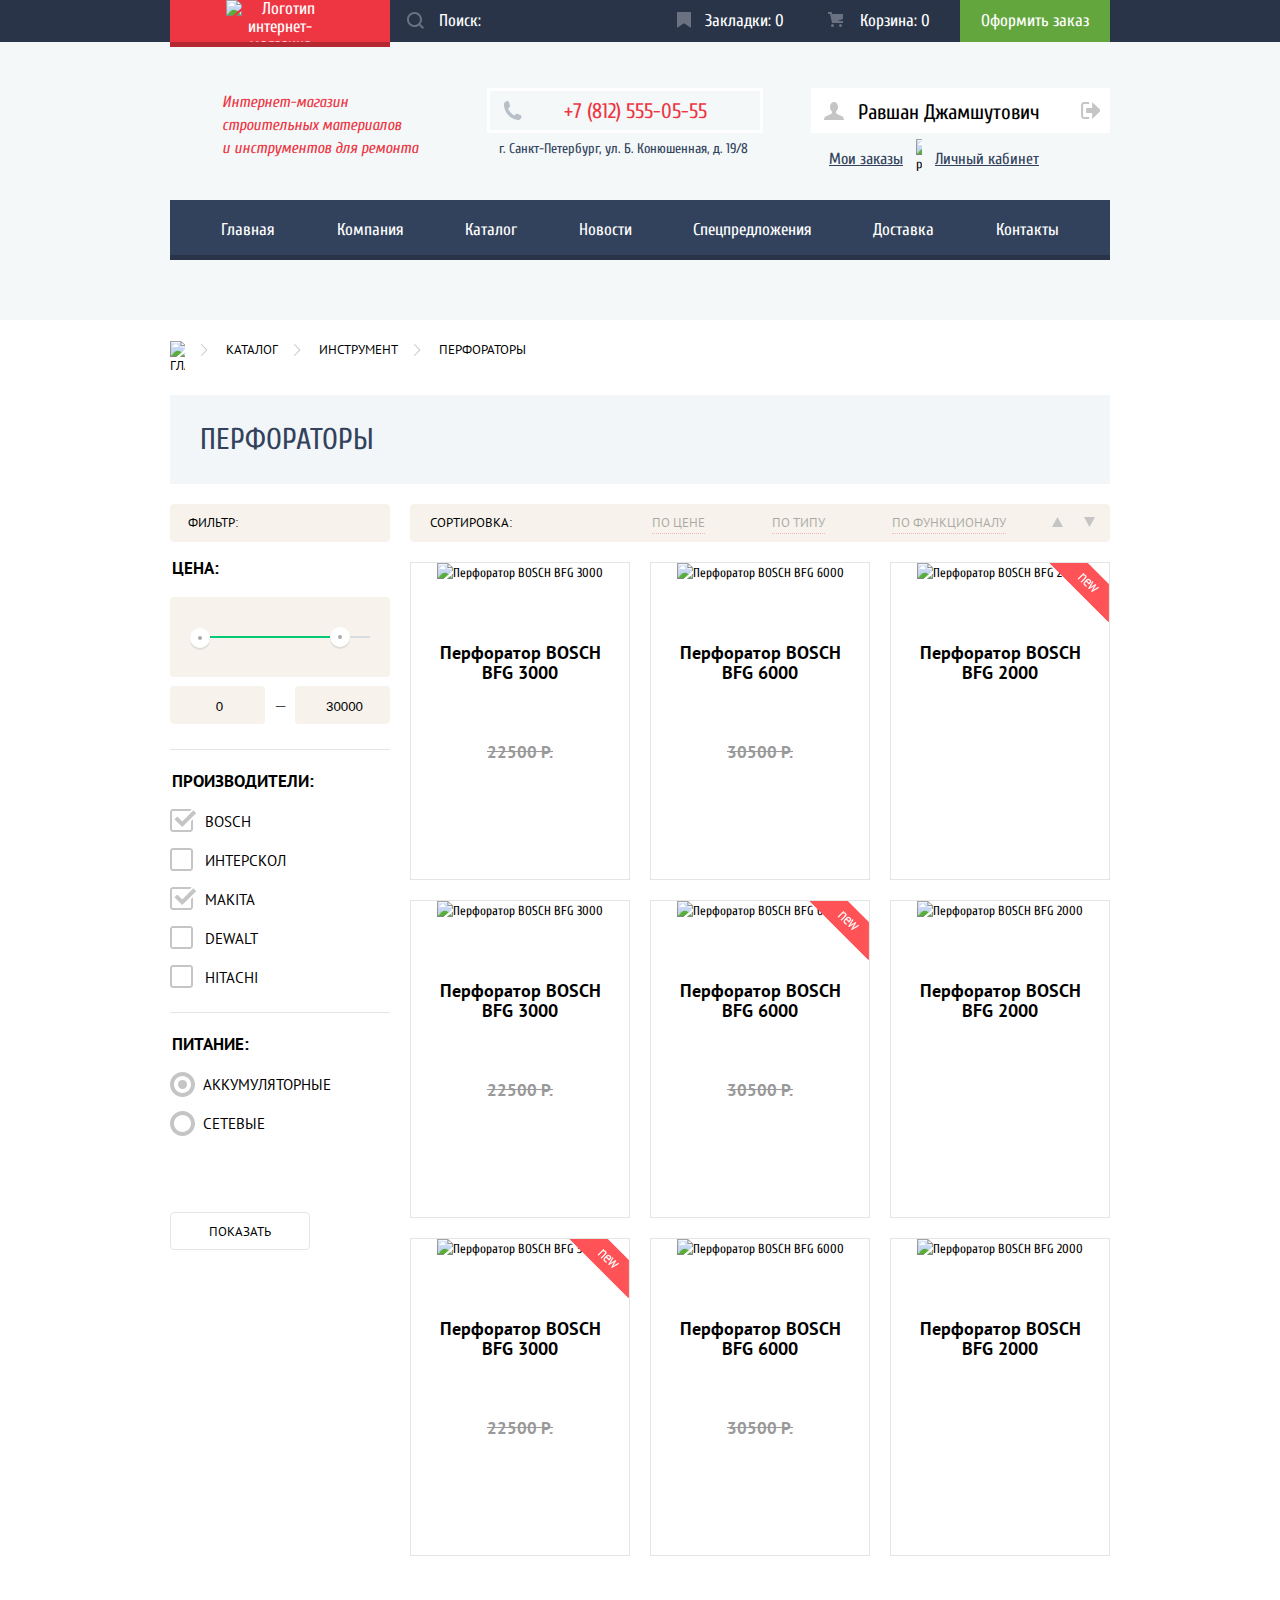
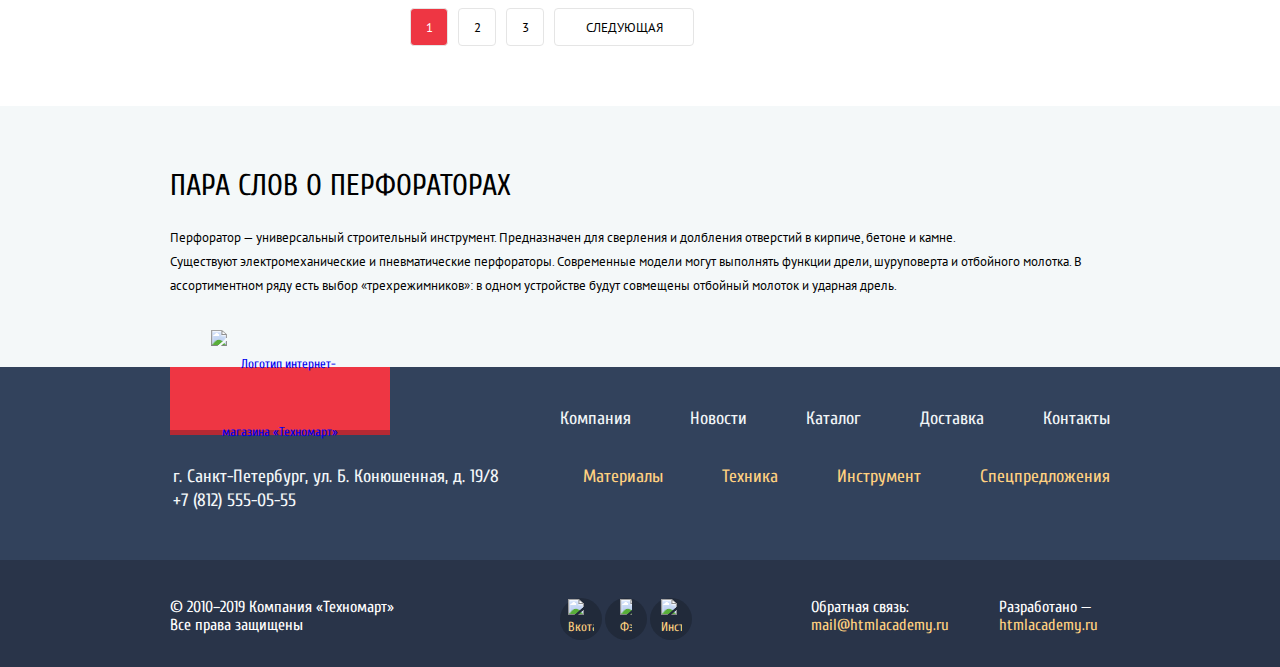
==== commit 46c03d51: "Исправил ошибки валидатора" ====
--- a/catalog.html
+++ b/catalog.html
@@ -3,8 +3,7 @@
   <head>
     <meta charset="utf-8">
     <title>HTML Academy: Техномарт</title>
-    <link href="https://fonts.googleapis.com/css?family=Cuprum:400,400i,700,700i&display=swap&subset=cyrillic,cyrillic-ext,latin-ext" rel="stylesheet">
-    <link href="https://fonts.googleapis.com/css?family=PT+Sans:400,400i,700,700i&display=swap&subset=cyrillic,cyrillic-ext,latin-ext" rel="stylesheet">
+    <link href="https://fonts.googleapis.com/css?family=Cuprum:400,400i,700,700i%7CPT+Sans:400,400i,700,700i&display=swap&subset=cyrillic" rel="stylesheet">
     <link href="css/normalize.css" rel="stylesheet">
     <link href="css/style-min.css" rel="stylesheet">
   </head>
@@ -25,12 +24,10 @@
             <span class="icon-search icons-header icon-cursor-search"></span>
           </form>
             </li>
-            <li>
-              <span class="favorites-icon icons-header icon-cursor-pointer"></span>
+            <li class="favorites-list">
               <a href="#" class="favorites">Закладки: 0</a>
             </li>
-            <li>
-              <span class="basket-icon icons-header icon-cursor-pointer"></span>
+            <li class="basket-list">
               <a href="#" class="basket">Корзина: 0</a>
             </li>
             <li>
@@ -41,43 +38,33 @@
       </div>
       <div class="lightblue-background">
         <div class="container header-panel">
-            <p class="title"> Интернет-магазин <br>
+            <p class="title">
+              Интернет-магазин
               строительных материалов <br>
               и инструментов для ремонта
             </p>
             <section class="contact-info-header contact-info-header-catalog">
               <h2 class="visually-hidden">Контактный телефон:</h2>
-              <svg class="icon-phone" version="1.1" id="Layer_1" xmlns="http://www.w3.org/2000/svg" xmlns:xlink="http://www.w3.org/1999/xlink" x="0px" y="0px"
-                 width="19px" height="19px" viewBox="0 0 19 19" enable-background="new 0 0 19 19" xml:space="preserve">
-                <g id="UrwUhy_1_">
-                <g>
-                <path fill="#B7BFC8" d="M15.572,18.985c-0.312,0-0.629,0-0.941,0c-4.129-0.488-7.157-2.408-9.359-4.864
-                  c-2.21-2.461-3.954-5.629-4.294-9.893c0-0.382,0-0.762,0-1.144C1.056,2.31,1.437,1.78,1.876,1.327
-                  C2.425,0.766,3.25,0.044,4.002,0.019c0.554-0.018,1.5,0.38,1.879,0.899C6.21,1.364,6.385,2.257,6.537,2.921
-                  c0.154,0.671,0.505,1.643,0.408,2.289C6.797,6.217,5.458,6.644,5.066,7.376c1.307,3.135,3.443,5.439,6.293,7.031
-                  c0.715-0.392,1.346-1.572,2.332-1.595c0.359-0.009,0.818,0.178,1.184,0.286c0.402,0.121,0.75,0.275,1.104,0.408
-                  c0.596,0.224,1.648,0.521,2.004,1.021c0.365,0.513,0.57,1.356,0.49,1.879C18.309,17.447,16.594,18.603,15.572,18.985z"/></g></g></svg>
-                <a href="tel:+78125550555">+7 (812) 555-05-55</a>
+              <a href="tel:+78125550555">+7 (812) 555-05-55</a>
               <p>г. Санкт-Петербург, ул. Б. Конюшенная, д. 19/8</p>
             </section>
           <section class="user-panel">
             <h2 class="visually-hidden">Данные пользователя</h2>
             <ul class="user">
               <li class="username-block">
-                <a href="profile.html"><span class="icon-user icon-cursor-pointer"></span></a>
-                <a href="logout.html"><span class="icon-logout icon-cursor-pointer"></span></a>
+                <a href="logout.html"><span aria-label="Выход из учетной записи" class="icon-logout icon-cursor-pointer"></span></a>
                 <a href="profile.html" class="username">Равшан Джамшутович</a>
               </li>
               <li class="orders-lc">
                 <a href="#" class="user-orders">Мои заказы</a>
-                <img src="img/shape-1.svg" alt="" width="6" height="7">
+                <img src="img/shape-1.svg" alt="Разделитель" width="6" height="7">
                 <a href="#" class="user-personal-area">Личный кабинет</a>
               </li>
             </ul>
           </section>
         </div>
-      <div class="header-nav-div">
-          <nav class="header-navigation container m-top-34">
+        <div class="header-nav-div">
+          <nav class="header-navigation container m-top-40">
             <ul>
               <li><a href="index.html">Главная</a></li>
               <li><a href="#">Компания</a></li>
@@ -89,17 +76,14 @@
             </ul>
           </nav>
         </div>
-      </div>
-    </header>
+    </div>
+  </header>
     <main class="cuprum-family">
       <div class="container">
         <ul class="breadcrumbs mp-null">
-          <li><img src="img/icon-home.svg" alt="" width="15" height="12"></li>
-          <li><img src="img/icon-right-small.svg" alt="" width="8" height="12"></li>
+          <li><img aria-label="Главная" src="img/icon-home.svg" alt="Главная" width="15" height="12"></li>
           <li>Каталог</li>
-          <li><img src="img/icon-right-small.svg" alt="" width="8" height="12"></li>
           <li>Инструмент</li>
-          <li><img src="img/icon-right-small.svg" alt="" width="8" height="12"></li>
           <li>Перфораторы</li>
         </ul>
         <h1 class="m-null">Перфораторы</h1>
@@ -179,19 +163,19 @@
             <div class="sorting">
               <h4>Сортировка:</h4>
               <div class="buttons-filter">
-                <button type="button">По цене</button>
-                <button type="button">По типу</button>
-                <button type="button">По функционалу</button>
+                <a href="#" class="sorting-link">По цене</a>
+                <a href="#" class="sorting-link">По типу</a>
+                <a href="#" class="sorting-link">По функционалу</a>
               </div>
               <div class="up-down-filter">
                 <a href="#">
-                  <svg version="1.1" xmlns="http://www.w3.org/2000/svg" xmlns:xlink="http://www.w3.org/1999/xlink" x="0px" y="0px"
+                  <svg aria-label="По возрастанию" version="1.1" xmlns="http://www.w3.org/2000/svg" xmlns:xlink="http://www.w3.org/1999/xlink" x="0px" y="0px"
                 	 width="11px" height="10px" viewBox="0 0 11 10" enable-background="new 0 0 11 10" xml:space="preserve">
                   <polygon fill="#c5c5c5" points="5.5,0 0,10 11,10 "/>
                   </svg>
                 </a>
                 <a href="#">
-                  <svg version="1.1" xmlns="http://www.w3.org/2000/svg" xmlns:xlink="http://www.w3.org/1999/xlink" x="0px" y="0px"
+                  <svg aria-label="По убыванию" version="1.1" xmlns="http://www.w3.org/2000/svg" xmlns:xlink="http://www.w3.org/1999/xlink" x="0px" y="0px"
                   width="11px" height="10px" viewBox="0 0 11 10" enable-background="new 0 0 11 10" xml:space="preserve">
                   <polyline fill="#c5c5c5" points="5.5,10 0,0 11,0 "/>
                   </svg>
@@ -205,8 +189,8 @@
                   <img src="img/bosch-3000.jpg" width="218" height="170" alt="Перфоратор BOSCH BFG 3000">
                 </a>
                 <div class="btns-catalog-element">
-                  <button class="buy-btn" type="button" name="buy">Купить</button>
-                  <button class="to-fav-btn" type="button" name="to-favorite">В закладки</button>
+                  <a href="#" class="buy-btn">Купить</a>
+                  <a href="#" class="to-fav-btn">В закладки</a>
                 </div>
                 <h3>
                   <a href="catalog-item.html">
@@ -215,15 +199,15 @@
                   </a>
                 </h3>
                 <p><del>22500 Р.</del> </p>
-                <p class="current-price">15500 Р.</p>
+                <p class="current-price"><ins>15500 Р.</ins></p>
               </li>
               <li>
                 <a href="catalog-item.html">
                   <img src="img/bosch-6000.jpg" width="218" height="170" alt="Перфоратор BOSCH BFG 6000">
                 </a>
                 <div class="btns-catalog-element">
-                  <button class="buy-btn" type="button" name="buy">Купить</button>
-                  <button class="to-fav-btn" type="button" name="to-favorite">В закладки</button>
+                  <a href="#" class="buy-btn">Купить</a>
+                  <a href="#" class="to-fav-btn">В закладки</a>
                 </div>
                 <h3>
                   <a href="catalog-item.html">
@@ -232,16 +216,16 @@
                   </a>
                 </h3>
                 <p><del>30500 Р.</del> </p>
-                <p class="current-price">25500 Р.</p>
-              </li>
-              <li>
-                <span class="new-catalog-item"></span>
+                <p class="current-price"><ins>25500 Р.</ins></p>
+              </li>
+              <li>
+                <span aria-label="Новый товар" class="new-catalog-item"></span>
                 <a href="catalog-item.html">
                   <img src="img/bosch-2000.jpg" width="218" height="170" alt="Перфоратор BOSCH BFG 2000">
                 </a>
                 <div class="btns-catalog-element">
-                  <button class="buy-btn" type="button" name="buy">Купить</button>
-                  <button class="to-fav-btn" type="button" name="to-favorite">В закладки</button>
+                  <a href="#" class="buy-btn">Купить</a>
+                  <a href="#" class="to-fav-btn">В закладки</a>
                 </div>
                 <h3>
                   <a href="catalog-item.html">
@@ -249,16 +233,16 @@
                   <span>BFG 2000</span>
                   </a>
                 </h3>
-                <p><del><br></del></p>
-                <p class="current-price">12500 Р.</p>
+                <p><del></del></p>
+                <p class="current-price"><ins>12500 Р.</ins></p>
               </li>
               <li>
                 <a href="catalog-item.html">
                   <img src="img/bosch-3000.jpg" width="218" height="170" alt="Перфоратор BOSCH BFG 3000">
                 </a>
                 <div class="btns-catalog-element">
-                  <button class="buy-btn" type="button" name="buy">Купить</button>
-                  <button class="to-fav-btn" type="button" name="to-favorite">В закладки</button>
+                  <a href="#" class="buy-btn">Купить</a>
+                  <a href="#" class="to-fav-btn">В закладки</a>
                 </div>
                 <h3>
                   <a href="catalog-item.html">
@@ -267,16 +251,16 @@
                   </a>
                 </h3>
                 <p><del>22500 Р.</del> </p>
-                <p class="current-price">15500 Р.</p>
-              </li>
-              <li>
-                <span class="new-catalog-item"></span>
+                <p class="current-price"><ins>15500 Р.</ins></p>
+              </li>
+              <li>
+                <span aria-label="Новый товар" class="new-catalog-item"></span>
                 <a href="catalog-item.html">
                   <img src="img/bosch-6000.jpg" width="218" height="170" alt="Перфоратор BOSCH BFG 6000">
                 </a>
                 <div class="btns-catalog-element">
-                  <button class="buy-btn" type="button" name="buy">Купить</button>
-                  <button class="to-fav-btn" type="button" name="to-favorite">В закладки</button>
+                  <a href="#" class="buy-btn">Купить</a>
+                  <a href="#" class="to-fav-btn">В закладки</a>
                 </div>
                 <h3>
                   <a href="catalog-item.html">
@@ -285,15 +269,15 @@
                   </a>
                 </h3>
                 <p><del>30500 Р.</del> </p>
-                <p class="current-price">25500 Р.</p>
+                <p class="current-price"><ins>25500 Р.</ins></p>
               </li>
               <li>
                 <a href="catalog-item.html">
                   <img src="img/bosch-2000.jpg" width="218" height="170" alt="Перфоратор BOSCH BFG 2000">
                 </a>
                 <div class="btns-catalog-element">
-                  <button class="buy-btn" type="button" name="buy">Купить</button>
-                  <button class="to-fav-btn" type="button" name="to-favorite">В закладки</button>
+                  <a href="#" class="buy-btn">Купить</a>
+                  <a href="#" class="to-fav-btn">В закладки</a>
                 </div>
                 <h3>
                   <a href="catalog-item.html">
@@ -301,17 +285,17 @@
                   <span>BFG 2000</span>
                   </a>
                 </h3>
-                <p><del><br></del></p>
-                <p class="current-price">12500 Р.</p>
-              </li>
-              <li>
-                <span class="new-catalog-item"></span>
+                <p><del></del></p>
+                <p class="current-price"><ins>12500 Р.</ins></p>
+              </li>
+              <li>
+                <span aria-label="Новый товар" class="new-catalog-item"></span>
                 <a href="catalog-item.html">
                   <img src="img/bosch-3000.jpg" width="218" height="170" alt="Перфоратор BOSCH BFG 3000">
                 </a>
                 <div class="btns-catalog-element">
-                  <button class="buy-btn" type="button" name="buy">Купить</button>
-                  <button class="to-fav-btn" type="button" name="to-favorite">В закладки</button>
+                  <a href="#" class="buy-btn">Купить</a>
+                  <a href="#" class="to-fav-btn">В закладки</a>
                 </div>
                 <h3>
                   <a href="catalog-item.html">
@@ -320,15 +304,15 @@
                   </a>
                 </h3>
                 <p><del>22500 Р.</del> </p>
-                <p class="current-price">15500 Р.</p>
+                <p class="current-price"><ins>15500 Р.</ins></p>
               </li>
               <li>
                 <a href="catalog-item.html">
                   <img src="img/bosch-6000.jpg" width="218" height="170" alt="Перфоратор BOSCH BFG 6000">
                 </a>
                 <div class="btns-catalog-element">
-                  <button class="buy-btn" type="button" name="buy">Купить</button>
-                  <button class="to-fav-btn" type="button" name="to-favorite">В закладки</button>
+                  <a href="#" class="buy-btn">Купить</a>
+                  <a href="#" class="to-fav-btn">В закладки</a>
                 </div>
                 <h3>
                   <a href="catalog-item.html">
@@ -337,15 +321,15 @@
                   </a>
                 </h3>
                 <p><del>30500 Р.</del> </p>
-                <p class="current-price">25500 Р.</p>
+                <p class="current-price"><ins>25500 Р.</ins></p>
               </li>
               <li>
                 <a href="catalog-item.html">
                   <img src="img/bosch-2000.jpg" width="218" height="170" alt="Перфоратор BOSCH BFG 2000">
                 </a>
                 <div class="btns-catalog-element">
-                  <button class="buy-btn" type="button" name="buy">Купить</button>
-                  <button class="to-fav-btn" type="button" name="to-favorite">В закладки</button>
+                  <a href="#" class="buy-btn">Купить</a>
+                  <a href="#" class="to-fav-btn">В закладки</a>
                 </div>
                 <h3>
                   <a href="catalog-item.html">
@@ -353,8 +337,8 @@
                   <span>BFG 2000</span>
                   </a>
                 </h3>
-                <p><del><br></del></p>
-                <p class="current-price">12500 Р.</p>
+                <p><del></del></p>
+                <p class="current-price"><ins>12500 Р.</ins></p>
               </li>
             </ul>
           </section>
@@ -397,7 +381,7 @@
           </div>
           <nav class="catalog-navigation">
             <p>г. Санкт-Петербург, ул. Б. Конюшенная, д. 19/8 <br>
-            +7 (812) 555-05-55</p>
+            <a class="tel-footer" href="tel:+78125550555">+7 (812) 555-05-55</a></p>
             <ul>
               <li><a href="#">Материалы</a></li>
               <li><a href="#">Техника</a></li>
@@ -415,14 +399,14 @@
               Все права защищены</p>
           </div>
           <div class="social-media">
-            <a href="#"><div><img src="img/vk.svg" alt="Вкотакте" width="26" height="15"></div></a>
-            <a href="#"><div><img src="img/facebook.svg" alt="Фэйсбук" width="12" height="22"></div></a>
-            <a href="#"><div><img src="img/instagram.svg" alt="Инстаграм" width="21" height="21"></div></a>
+            <a href="#"><img aria-label="Вконтакте" src="img/vk.svg" alt="Вкотакте" width="26" height="15"></a>
+            <a href="#"><img aria-label="Фэйсбук" src="img/facebook.svg" alt="Фэйсбук" width="12" height="22"></a>
+            <a href="#"><img aria-label="Инстаграм" src="img/instagram.svg" alt="Инстаграм" width="21" height="21"></a>
           </div>
           <div class="feedback-developer">
-            <p>Обратная связь: <br>
+            <p>Обратная связь:
               <a href="#">mail@htmlacademy.ru</a></p>
-            <p>Разработано — <br>
+            <p>Разработано —
               <a href="https://htmlacademy.ru/intensive/htmlcss">htmlacademy.ru</a></p>
           </div>
         </section>
--- a/css/style-min.css
+++ b/css/style-min.css
@@ -1 +1 @@
-body{margin:0;padding:0;font-family:"PT Sans",Arial,sans-serif;font-size:13px;line-height:24px;font-weight:400;color:#000;background-color:#fff}img{max-width:100%;height:auto}header .m-top-34{margin-top:34px}.cuprum-family{font-family:"Cuprum",Arial,sans-serif}.container{width:940px;margin:0 auto;padding:0 10px}.m-top-60{margin-top:60px}.m-top-59{margin-top:59px}.m-bottom-60{margin-bottom:60px}.m-bottom-53{margin-bottom:53px}.mp-null{margin:0;padding:0}.m-null{margin:0}.m-top-null{margin-top:0}.p-left-null{padding-left:0}.m-bottom-10{margin-bottom:10px}.m-top-10{margin-top:10px}.icon-cursor-pointer{cursor:pointer}.icon-cursor-search{cursor:text}a{text-decoration:none}header{width:auto}button{font-family:"Cuprum",Arial,sans-serif;cursor:pointer}.darkblue-background{height:42px;background-color:#293449;width:auto}.lightblue-background{background-color:#f4f8f9;width:auto}.main-bar{background:transparent;font-size:17px;line-height:18px;color:#fff;display:flex}.icons-header{opacity:.3;display:block;position:absolute;background-repeat:no-repeat}.main-bar .icon-search{width:17px;height:17px;background-image:url("data:image/svg+xml,%3C%3Fxml version='1.0' encoding='utf-8'%3F%3E%3C!-- Generator: Adobe Illustrator 15.0.0, SVG Export Plug-In . SVG Version: 6.00 Build 0) --%3E%3C!DOCTYPE svg PUBLIC '-//W3C//DTD SVG 1.1//EN' 'http://www.w3.org/Graphics/SVG/1.1/DTD/svg11.dtd'%3E%3Csvg version='1.1' xmlns='http://www.w3.org/2000/svg' xmlns:xlink='http://www.w3.org/1999/xlink' x='0px' y='0px' width='17px' height='17px' viewBox='0 0 17 17' enable-background='new 0 0 17 17' xml:space='preserve'%3E%3Cg id='Layer_1'%3E%3C/g%3E%3Cg id='Layer_2'%3E%3Cpath fill='%23ffffff' d='M17,15.586l-3.542-3.542C14.421,10.782,15,9.21,15,7.5C15,3.358,11.643,0,7.5,0C3.358,0,0,3.358,0,7.5 C0,11.643,3.358,15,7.5,15c1.71,0,3.282-0.579,4.544-1.542L15.586,17L17,15.586z M2,7.5C2,4.467,4.467,2,7.5,2 C10.532,2,13,4.467,13,7.5c0,3.032-2.468,5.5-5.5,5.5C4.467,13,2,10.532,2,7.5z'/%3E%3C/g%3E%3C/svg%3E%0A");margin-left:17px;top:12px}.search-input:hover~.icon-search,.main-bar li:nth-child(2):hover>.favorites-icon,.main-bar li:nth-child(3):hover>.basket-icon{opacity:1}.main-bar li:nth-child(2):active>.favorites-icon,.main-bar li:nth-child(3):active>.basket-icon{opacity:.5}.search-input:focus~.icon-search{background-image:url("data:image/svg+xml,%3C%3Fxml version='1.0' encoding='utf-8'%3F%3E%3C!-- Generator: Adobe Illustrator 15.0.0, SVG Export Plug-In . SVG Version: 6.00 Build 0) --%3E%3C!DOCTYPE svg PUBLIC '-//W3C//DTD SVG 1.1//EN' 'http://www.w3.org/Graphics/SVG/1.1/DTD/svg11.dtd'%3E%3Csvg version='1.1' xmlns='http://www.w3.org/2000/svg' xmlns:xlink='http://www.w3.org/1999/xlink' x='0px' y='0px' width='17px' height='17px' viewBox='0 0 17 17' enable-background='new 0 0 17 17' xml:space='preserve'%3E%3Cg id='Layer_1'%3E%3C/g%3E%3Cg id='Layer_2'%3E%3Cpath fill='%23ee3643' d='M17,15.586l-3.542-3.542C14.421,10.782,15,9.21,15,7.5C15,3.358,11.643,0,7.5,0C3.358,0,0,3.358,0,7.5 C0,11.643,3.358,15,7.5,15c1.71,0,3.282-0.579,4.544-1.542L15.586,17L17,15.586z M2,7.5C2,4.467,4.467,2,7.5,2 C10.532,2,13,4.467,13,7.5c0,3.032-2.468,5.5-5.5,5.5C4.467,13,2,10.532,2,7.5z'/%3E%3C/g%3E%3C/svg%3E%0A");opacity:1}.main-bar ul{list-style:none;display:flex;margin:0;padding:0}.main-bar a{color:#fff}.logo-header{background-color:#ee3643;width:220px;height:42px;text-align:center;border-bottom:5px solid #b52933;z-index:2}.logo-header a{line-height:47px;display:block}.logo-header:hover,.logo-footer:hover{background-color:#ca2c37;border-color:#9a212a}.logo-header:active,.logo-footer:active{background-color:#ba2732;border-color:#8e1e26}.search-input{background-color:#293449;color:#fff;border:none;width:270px;height:42px;padding-left:49px;vertical-align:middle}.search-input::placeholder{color:#fff;font-family:"Cuprum",Arial,sans-serif;font-size:17px;line-height:42px;opacity:1}.basket,.favorites{background-color:#293449;width:105px;height:42px;display:inline-block;line-height:42px;padding-left:45px;vertical-align:middle}.favorites-icon{width:14px;height:16px;margin:12px 14px;background-image:url("data:image/svg+xml,%3C%3Fxml version='1.0' encoding='utf-8'%3F%3E%3C!-- Generator: Adobe Illustrator 15.0.0, SVG Export Plug-In . SVG Version: 6.00 Build 0) --%3E%3C!DOCTYPE svg PUBLIC '-//W3C//DTD SVG 1.1//EN' 'http://www.w3.org/Graphics/SVG/1.1/DTD/svg11.dtd'%3E%3Csvg version='1.1' id='Layer_2' xmlns='http://www.w3.org/2000/svg' xmlns:xlink='http://www.w3.org/1999/xlink' x='0px' y='0px' width='14px' height='16px' viewBox='0 0 14 16' enable-background='new 0 0 14 16' xml:space='preserve'%3E%3Cpath fill='%23ffffff' d='M14,15c0,0.55-0.368,0.741-0.818,0.426l-5.363-3.765c-0.45-0.315-1.187-0.315-1.637,0l-5.364,3.765 C0.368,15.741,0,15.55,0,15V1c0-0.55,0.45-1,1-1h12c0.55,0,1,0.45,1,1V15z'/%3E%3C/svg%3E%0A")}.basket-icon{width:15px;height:15px;margin:12px 14px;background-image:url("data:image/svg+xml,%3C%3Fxml version='1.0' encoding='utf-8'%3F%3E%3C!-- Generator: Adobe Illustrator 15.0.0, SVG Export Plug-In . SVG Version: 6.00 Build 0) --%3E%3C!DOCTYPE svg PUBLIC '-//W3C//DTD SVG 1.1//EN' 'http://www.w3.org/Graphics/SVG/1.1/DTD/svg11.dtd'%3E%3Csvg version='1.1' id='Layer_1' xmlns='http://www.w3.org/2000/svg' xmlns:xlink='http://www.w3.org/1999/xlink' x='0px' y='0px' width='15px' height='15px' viewBox='0 0 15 15' enable-background='new 0 0 15 15' xml:space='preserve'%3E%3Cg%3E%3Ccircle cx='4.5' cy='13.5' r='1.5' fill='%23ffffff'/%3E%3Ccircle cx='12.5' cy='13.5' r='1.5' fill='%23ffffff'/%3E%3Cpolygon points='15,2 4.07,2 3.648,0 0,0 0,2 2.031,2 4.016,11 15,11 15,9 9.441,9 15,6.951' fill='%23ffffff'/%3E%3C/g%3E%3C/svg%3E%0A")}.basket-catalog,.favorites-catalog{background-color:#ee3643;width:105px;height:42px;display:inline-block;line-height:42px;padding-left:45px;vertical-align:middle}.search-input:hover,.basket:hover,.favorites:hover{background-color:#212a3a}.basket:active,.favorites:active{background-color:#161d29;color:#babbbd}.search-input:focus{background-color:#fff;color:#000;padding-left:49px}.basket-catalog:hover,.favorites-catalog:hover{background-color:#ca2c37}.basket-catalog:active,.favorites-catalog:active{background-color:#ba2732;color:#babbbd}.checkout{background-color:#63a63e;width:150px;height:42px;line-height:42px;text-align:center;display:inline-block;vertical-align:middle}.checkout:hover{background-color:#5fbb2d}.checkout:active{background-color:#518534;color:#babbbd}.header-panel{display:flex;justify-content:flex-end;padding-top:46px;height:72px}.title{color:#ee3643;font-style:italic;font-size:16px;line-height:23px;margin:0;padding:0;position:relative;padding-right:71px}.first-header-panel{display:flex;justify-content:space-between;margin-left:auto}.first-header-panel .title{margin:0;padding:0;display:block}.contact-info-header{border:3px solid #fff;width:270px;height:39px;line-height:39px;display:block;margin-right:66px}.contact-info-header-catalog{margin-right:48px}.icon-phone{position:absolute;margin-top:10px;margin-bottom:10px;margin-left:15px}.contact-info-header a,.contact-info-header-catalog a{font-size:21px;line-height:21px;color:#ee3643;display:inline-block;margin-left:74px;margin-top:10px;margin-bottom:10px;vertical-align:middle}.contact-info-header p{font-size:14px;line-height:14px;color:#32425c;margin:0;margin-top:10px;display:inline-block;margin-left:7px;vertical-align:top}.user-panel{list-style:none;margin:0;display:flex;padding:0}.sign-in{margin-right:10px}.sign-in .icon-login{width:20px;height:17px;display:block;position:absolute;margin-left:14px;margin-top:-31px;background-image:url("data:image/svg+xml,%3C%3Fxml version='1.0' encoding='utf-8'%3F%3E%3C!-- Generator: Adobe Illustrator 15.0.0, SVG Export Plug-In . SVG Version: 6.00 Build 0) --%3E%3C!DOCTYPE svg PUBLIC '-//W3C//DTD SVG 1.1//EN' 'http://www.w3.org/Graphics/SVG/1.1/DTD/svg11.dtd'%3E%3Csvg version='1.1' id='Layer_1' xmlns='http://www.w3.org/2000/svg' xmlns:xlink='http://www.w3.org/1999/xlink' x='0px' y='0px' width='20px' height='17px' viewBox='0 0 20 17' enable-background='new 0 0 20 17' xml:space='preserve'%3E%3Cg%3E%3Cpolygon fill='%23c5c5c5' points='14.875,8.5 6,0 6,6 0,6 0,11 6,11 6,17 '/%3E%3C/g%3E%3Cpath fill='%23c5c5c5' d='M16.986,15.01h-5.027V17h5.027c2.178,0,3.004-1.81,3.029-3.026V3.028C19.99,1.811,19.164,0,16.986,0h-5.027 v1.99h5.027c0.839,0,0.992,0.681,1.01,1.057v10.904C17.979,14.327,17.825,15.01,16.986,15.01z'/%3E%3C/svg%3E%0A")}.user-panel button[name="sign-in"]:hover~.icon-login,.icon-login:hover{background-image:url("data:image/svg+xml,%3C%3Fxml version='1.0' encoding='utf-8'%3F%3E%3C!-- Generator: Adobe Illustrator 15.0.0, SVG Export Plug-In . SVG Version: 6.00 Build 0) --%3E%3C!DOCTYPE svg PUBLIC '-//W3C//DTD SVG 1.1//EN' 'http://www.w3.org/Graphics/SVG/1.1/DTD/svg11.dtd'%3E%3Csvg version='1.1' id='Layer_1' xmlns='http://www.w3.org/2000/svg' xmlns:xlink='http://www.w3.org/1999/xlink' x='0px' y='0px' width='20px' height='17px' viewBox='0 0 20 17' enable-background='new 0 0 20 17' xml:space='preserve'%3E%3Cg%3E%3Cpolygon fill='%2332425C' points='14.875,8.5 6,0 6,6 0,6 0,11 6,11 6,17 '/%3E%3C/g%3E%3Cpath fill='%2332425C' d='M16.986,15.01h-5.027V17h5.027c2.178,0,3.004-1.81,3.029-3.026V3.028C19.99,1.811,19.164,0,16.986,0h-5.027 v1.99h5.027c0.839,0,0.992,0.681,1.01,1.057v10.904C17.979,14.327,17.825,15.01,16.986,15.01z'/%3E%3C/svg%3E%0A")}.user-panel button[name="sign-in"]:active~.icon-login,.icon-login:active{background-image:url("data:image/svg+xml,%3C%3Fxml version='1.0' encoding='utf-8'%3F%3E%3C!-- Generator: Adobe Illustrator 15.0.0, SVG Export Plug-In . SVG Version: 6.00 Build 0) --%3E%3C!DOCTYPE svg PUBLIC '-//W3C//DTD SVG 1.1//EN' 'http://www.w3.org/Graphics/SVG/1.1/DTD/svg11.dtd'%3E%3Csvg version='1.1' id='Layer_1' xmlns='http://www.w3.org/2000/svg' xmlns:xlink='http://www.w3.org/1999/xlink' x='0px' y='0px' width='20px' height='17px' viewBox='0 0 20 17' enable-background='new 0 0 20 17' xml:space='preserve'%3E%3Cg%3E%3Cpolygon fill='%23c5c5c5' points='14.875,8.5 6,0 6,6 0,6 0,11 6,11 6,17 '/%3E%3C/g%3E%3Cpath fill='%23c5c5c5' d='M16.986,15.01h-5.027V17h5.027c2.178,0,3.004-1.81,3.029-3.026V3.028C19.99,1.811,19.164,0,16.986,0h-5.027 v1.99h5.027c0.839,0,0.992,0.681,1.01,1.057v10.904C17.979,14.327,17.825,15.01,16.986,15.01z'/%3E%3C/svg%3E%0A")}.user-panel button{font-size:21px;line-height:21px;background-color:#fff;width:121px;height:45px;border:none}.user-panel button[name="sign-in"]{padding:0;padding-left:48px;padding-right:27px}.user-panel button[name="sign-up"]{width:150px}.user-panel button:hover{color:#ee3643}.user-panel button:active{color:#cacaca}.user{list-style:none;margin:0;padding:0}.orders-lc{display:flex;width:210px;justify-content:space-between;padding-left:18px;padding-top:6px;align-items:center}.orders-lc a{height:18px}.icon-user{display:block;width:20px;height:18px;background-image:url("data:image/svg+xml,%3C%3Fxml version='1.0' encoding='utf-8'%3F%3E%3C!-- Generator: Adobe Illustrator 15.0.0, SVG Export Plug-In . SVG Version: 6.00 Build 0) --%3E%3C!DOCTYPE svg PUBLIC '-//W3C//DTD SVG 1.1//EN' 'http://www.w3.org/Graphics/SVG/1.1/DTD/svg11.dtd'%3E%3Csvg version='1.1' id='Layer_2' xmlns='http://www.w3.org/2000/svg' xmlns:xlink='http://www.w3.org/1999/xlink' x='0px' y='0px' width='20px' height='18px' viewBox='0 0 20 18' enable-background='new 0 0 20 18' xml:space='preserve'%3E%3Cpath fill='%23c5c5c5' d='M17.881,14.166c-2.144-0.735-4.256-1.666-5.207-2.39c-0.657-0.501-0.77-1.618-0.517-2.415 c1.118-0.903,1.864-2.477,1.864-4.278C14.021,2.276,12.221,0,10,0S5.979,2.276,5.979,5.083c0,1.801,0.746,3.374,1.863,4.277 c0.253,0.798,0.141,1.915-0.517,2.416c-0.95,0.724-3.063,1.654-5.207,2.39S0,18,0,18h20C20,18,20.025,14.901,17.881,14.166z'/%3E%3C/svg%3E%0A");position:absolute;margin:14px}.icon-logout{display:block;width:20px;height:17px;background-image:url("data:image/svg+xml,%3C%3Fxml version='1.0' encoding='utf-8'%3F%3E%3C!-- Generator: Adobe Illustrator 15.0.0, SVG Export Plug-In . SVG Version: 6.00 Build 0) --%3E%3C!DOCTYPE svg PUBLIC '-//W3C//DTD SVG 1.1//EN' 'http://www.w3.org/Graphics/SVG/1.1/DTD/svg11.dtd'%3E%3Csvg version='1.1' id='Layer_1' xmlns='http://www.w3.org/2000/svg' xmlns:xlink='http://www.w3.org/1999/xlink' x='0px' y='0px' width='21px' height='17px' viewBox='0 0 21 17' enable-background='new 0 0 21 17' xml:space='preserve'%3E%3Cg%3E%3Cpolygon fill='%23c5c5c5' points='21,8.5 12.125,0 12.125,6 6.125,6 6.125,11 12.125,11 12.125,17 '/%3E%3Cpath fill='%23c5c5c5' d='M3.106,13.952V3.048c0.018-0.376,0.171-1.057,1.01-1.057h5.027V0H4.116C1.938,0,1.112,1.81,1.087,3.027 v10.946C1.112,15.189,1.938,17,4.116,17h5.027v-1.99H4.116C3.277,15.01,3.124,14.327,3.106,13.952z'/%3E%3C/g%3E%3C/svg%3E%0A");position:absolute;margin:14px 10px 14px 269px}.username-block .icon-user:hover{background-image:url("data:image/svg+xml,%3C%3Fxml version='1.0' encoding='utf-8'%3F%3E%3C!-- Generator: Adobe Illustrator 15.0.0, SVG Export Plug-In . SVG Version: 6.00 Build 0) --%3E%3C!DOCTYPE svg PUBLIC '-//W3C//DTD SVG 1.1//EN' 'http://www.w3.org/Graphics/SVG/1.1/DTD/svg11.dtd'%3E%3Csvg version='1.1' id='Layer_2' xmlns='http://www.w3.org/2000/svg' xmlns:xlink='http://www.w3.org/1999/xlink' x='0px' y='0px' width='20px' height='18px' viewBox='0 0 20 18' enable-background='new 0 0 20 18' xml:space='preserve'%3E%3Cpath fill='%2332425C' d='M17.881,14.166c-2.144-0.735-4.256-1.666-5.207-2.39c-0.657-0.501-0.77-1.618-0.517-2.415 c1.118-0.903,1.864-2.477,1.864-4.278C14.021,2.276,12.221,0,10,0S5.979,2.276,5.979,5.083c0,1.801,0.746,3.374,1.863,4.277 c0.253,0.798,0.141,1.915-0.517,2.416c-0.95,0.724-3.063,1.654-5.207,2.39S0,18,0,18h20C20,18,20.025,14.901,17.881,14.166z'/%3E%3C/svg%3E%0A")}.username-block .icon-logout:hover{background-image:url("data:image/svg+xml,%3C%3Fxml version='1.0' encoding='utf-8'%3F%3E%3C!-- Generator: Adobe Illustrator 15.0.0, SVG Export Plug-In . SVG Version: 6.00 Build 0) --%3E%3C!DOCTYPE svg PUBLIC '-//W3C//DTD SVG 1.1//EN' 'http://www.w3.org/Graphics/SVG/1.1/DTD/svg11.dtd'%3E%3Csvg version='1.1' id='Layer_1' xmlns='http://www.w3.org/2000/svg' xmlns:xlink='http://www.w3.org/1999/xlink' x='0px' y='0px' width='21px' height='17px' viewBox='0 0 21 17' enable-background='new 0 0 21 17' xml:space='preserve'%3E%3Cg%3E%3Cpolygon fill='%2332425C' points='21,8.5 12.125,0 12.125,6 6.125,6 6.125,11 12.125,11 12.125,17 '/%3E%3Cpath fill='%2332425C' d='M3.106,13.952V3.048c0.018-0.376,0.171-1.057,1.01-1.057h5.027V0H4.116C1.938,0,1.112,1.81,1.087,3.027 v10.946C1.112,15.189,1.938,17,4.116,17h5.027v-1.99H4.116C3.277,15.01,3.124,14.327,3.106,13.952z'/%3E%3C/g%3E%3C/svg%3E%0A")}.username-block .icon-user:active{background-image:url("data:image/svg+xml,%3C%3Fxml version='1.0' encoding='utf-8'%3F%3E%3C!-- Generator: Adobe Illustrator 15.0.0, SVG Export Plug-In . SVG Version: 6.00 Build 0) --%3E%3C!DOCTYPE svg PUBLIC '-//W3C//DTD SVG 1.1//EN' 'http://www.w3.org/Graphics/SVG/1.1/DTD/svg11.dtd'%3E%3Csvg version='1.1' id='Layer_2' xmlns='http://www.w3.org/2000/svg' xmlns:xlink='http://www.w3.org/1999/xlink' x='0px' y='0px' width='20px' height='18px' viewBox='0 0 20 18' enable-background='new 0 0 20 18' xml:space='preserve'%3E%3Cpath fill='%23c5c5c5' d='M17.881,14.166c-2.144-0.735-4.256-1.666-5.207-2.39c-0.657-0.501-0.77-1.618-0.517-2.415 c1.118-0.903,1.864-2.477,1.864-4.278C14.021,2.276,12.221,0,10,0S5.979,2.276,5.979,5.083c0,1.801,0.746,3.374,1.863,4.277 c0.253,0.798,0.141,1.915-0.517,2.416c-0.95,0.724-3.063,1.654-5.207,2.39S0,18,0,18h20C20,18,20.025,14.901,17.881,14.166z'/%3E%3C/svg%3E%0A")}.username-block .icon-logout:active{background-image:url("data:image/svg+xml,%3C%3Fxml version='1.0' encoding='utf-8'%3F%3E%3C!-- Generator: Adobe Illustrator 15.0.0, SVG Export Plug-In . SVG Version: 6.00 Build 0) --%3E%3C!DOCTYPE svg PUBLIC '-//W3C//DTD SVG 1.1//EN' 'http://www.w3.org/Graphics/SVG/1.1/DTD/svg11.dtd'%3E%3Csvg version='1.1' id='Layer_1' xmlns='http://www.w3.org/2000/svg' xmlns:xlink='http://www.w3.org/1999/xlink' x='0px' y='0px' width='21px' height='17px' viewBox='0 0 21 17' enable-background='new 0 0 21 17' xml:space='preserve'%3E%3Cg%3E%3Cpolygon fill='%23c5c5c5' points='21,8.5 12.125,0 12.125,6 6.125,6 6.125,11 12.125,11 12.125,17 '/%3E%3Cpath fill='%23c5c5c5' d='M3.106,13.952V3.048c0.018-0.376,0.171-1.057,1.01-1.057h5.027V0H4.116C1.938,0,1.112,1.81,1.087,3.027 v10.946C1.112,15.189,1.938,17,4.116,17h5.027v-1.99H4.116C3.277,15.01,3.124,14.327,3.106,13.952z'/%3E%3C/g%3E%3C/svg%3E%0A")}.username{font-size:21px;line-height:21px;color:#000;background-color:#fff;width:252px;height:31px;display:inline-block;padding-left:47px;padding-top:14px;vertical-align:top}.user-orders,.user-personal-area{font-size:16px;line-height:18px;text-decoration:underline;color:#32425c}.username:active{color:#c5c5c5}.user-orders:hover,.user-personal-area:hover{color:#ee3643}.user-orders:active,.user-personal-area:active{color:#c5cad0}.header-nav-div{padding-bottom:60px}.header-navigation{height:55px;background-color:#32425c;border-bottom:5px solid #293449;padding:0}.header-navigation ul{list-style:none;display:flex;margin:0;padding:0;justify-content:space-around}.header-navigation a{color:#fff;font-size:17px;padding:0 30px;line-height:60px;display:flex}.header-navigation li:hover{background-color:#293449}.header-navigation li:active{background-color:#1d2739}.header-navigation a:active{color:#a8abaf}.catalog-element-icons{display:block;position:absolute;top:30px;left:200px;max-width:80px;max-height:80px}.icon-catalog-element-1{top:31px;left:213px}.icon-catalog-element-2{top:33px;left:197px}.icon-catalog-element-3{top:31px;left:191px}.icon-catalog-element-5{top:26px;left:196px}.icon-catalog-element-6{top:32px;left:191px}.container-elements-first-line{display:flex;justify-content:space-between;margin-bottom:20px}.container-elements-second-line{display:flex;justify-content:space-between}.big-element{width:620px}.small-elements{display:flex;flex-direction:column;justify-content:space-between}.elements-catalog-list h2{font-size:24px;line-height:30px;color:#fff;font-weight:700;text-transform:capitalize;margin:0;padding:0}.elements-catalog-list a{font-size:14px;line-height:38px;font-weight:400;text-transform:uppercase;color:#fff;display:block;background-color:rgba(0,0,0,.1);width:135px;height:38px;text-align:center;border-radius:4px}.elements-catalog-list a:hover{background-color:rgba(0,0,0,.2)}.elements-catalog-list a:active{background-color:rgba(0,0,0,.3)}.elements-catalog-list{width:300px;height:123px;position:relative}.element-1 h2,.element-2 h2,.element-3 h2,.element-5 h2,.element-6 h2{padding-bottom:15px;padding-left:23px}.element-1 a,.element-2 a,.element-3 a,.element-5 a,.element-6 a{margin-left:25px}.element-1{background-color:#ffbf47;display:flex;flex-direction:column;justify-content:center;position:relative}.element-2{background-color:#3bbce3;display:flex;flex-direction:column;justify-content:center}.element-3{background-color:#dc91d8;display:flex;flex-direction:column;justify-content:center}.element-4{display:flex}.element-4 .slider-controls{position:absolute;margin-left:292px;margin-top:217px;z-index:2}.slider-controls span{display:inline-block;width:10px;height:10px;position:relative;cursor:pointer;border-radius:5px;background-color:#fff;margin:3px;vertical-align:top}.element-4 .active::after{content:"";position:absolute;top:2px;left:2px;z-index:3;width:6px;height:6px;background:#ee3643;border-radius:3px}.element-4 .slider-item{width:620px;height:266px;background-color:#674c35}.slider-item img{position:absolute}.element-4 h2{font-size:36px;line-height:36px;color:#fff;font-weight:700;text-transform:uppercase;position:relative;top:27px;left:24px}.element-4 p{font-size:18px;line-height:24px;color:#fff;font-weight:400;position:relative;top:30px;left:25px}.left-btn-slider,.right-btn-slider{position:absolute;z-index:2}.left-btn-slider{margin-left:25px;margin-top:114px}.right-btn-slider{margin-left:578px;margin-top:114px}.element-4 .catalog-btn{font-size:14px;line-height:38px;font-weight:400;text-transform:uppercase;color:#fff;display:block;background-color:#ee3643;width:195px;height:38px;text-align:center;border-radius:4px;position:absolute;margin-left:25px;margin-top:206px;z-index:2}.element-5{background-color:#8ed78f;display:flex;flex-direction:column;justify-content:center}.element-6{background-color:#ffc047;display:flex;flex-direction:column;justify-content:center}.breadcrumbs{list-style:none;display:flex;margin:24px 0}.breadcrumbs li{font-family:"PT Sans",Arial,sans-serif;font-size:13px;line-height:18px;text-transform:uppercase;color:#000;padding-right:18px}h1{font-size:30px;line-height:89px;text-transform:uppercase;color:#32425c;background-color:#f2f6f8;height:89px;display:block;text-align:left;padding-left:30px}h2{font-size:30px;line-height:30px;text-transform:uppercase}h3{font-family:"PT Sans",Arial,sans-serif;font-size:18px;line-height:20px;font-weight:700}h4{font-family:"PT Sans",Arial,sans-serif;font-size:13px;line-height:18px;text-transform:uppercase}fieldset{border:none}legend{font-family:"PT Sans",Arial,sans-serif;font-size:17px;line-height:30px;font-weight:700;text-transform:uppercase}label{font-family:"PT Sans",Arial,sans-serif;font-size:15px;line-height:20px;text-transform:uppercase}label:active{color:#b8b8b8}.new-catalog-item{width:60px;height:59px;display:block;position:absolute;background-image:url(../img/icon-new.png);background-repeat:no-repeat;left:158px;top:0;z-index:3}.new-catalog-item-materials{width:60px;height:59px;display:block;position:absolute;background-image:url(../img/icon-new.png);background-repeat:no-repeat;left:240px;top:0}.main-catalog{display:flex;width:940px}.price-filter{display:flex;flex-direction:column;width:220px;margin-bottom:24px}.section-separator{display:block;width:220px;height:1px;background-color:#e5e5e5}.second-legend,.third-legend{padding-top:18px}.price-range{width:220px;height:80px;background-color:#f7f3ec;border-radius:4px;text-align:center}.value-price-range{display:flex;justify-content:space-between;align-items:center;padding-top:9px}.ui-price-range{display:inline-block;width:180px;height:2px;background-color:#d7dcde;margin-top:39px;vertical-align:0}.ui-selected-range{background-color:#00ca74;width:120px;height:2px;position:relative;left:40px;bottom:10px}.min-price-range,.max-price-range{width:20px;height:20px;background-color:#fff;display:block;border-radius:10px;position:relative;cursor:pointer}.min-price-range{left:20px;bottom:20px}.max-price-range{left:160px;bottom:41px}.dott-min-price-range,.dott-max-price-range{width:4px;height:4px;border-radius:2px;background-color:#ababab;display:block;position:relative;cursor:pointer}.dott-min-price-range{bottom:52px;left:28px}.dott-max-price-range{bottom:57px;left:168px}.min-price-value,.max-price-value{font-family:"PT Sans",Arial,sans-serif;font-size:17px;line-height:38px;text-transform:uppercase;width:95px;height:38px;background-color:#f7f3ec;text-align:center;border-radius:4px}.min-price-value input,.max-price-value input{border:none;background-color:transparent;text-align:center;width:95px;height:38px}.line{font-family:"PT Sans",Arial,sans-serif;font-size:16px;line-height:18px;font-weight:400;text-transform:uppercase;color:#444;background-color:#fff}.filter h4{width:202px;height:38px;background-color:#f7f3ec;line-height:38px;padding-left:18px;border-radius:4px;margin:20px 10px 16px 0}.filter legend{padding-bottom:18px;line-height:17px}.section-header{width:940px;height:89px;background-color:#f9f5f0;display:flex;align-items:center;justify-content:space-between}.section-header h2{font-size:30px;line-height:30px;text-transform:uppercase;color:#32425c;margin:0;padding-left:30px}.filter label{line-height:15px;cursor:pointer}.manufacturers{display:flex;flex-direction:column}.manufacturers .check{padding-bottom:20px;padding-left:35px;padding-top:5px}.manufacturers .check-box{position:absolute;width:23px;height:23px;background-image:url("data:image/svg+xml,%3C%3Fxml version='1.0' encoding='utf-8'%3F%3E%3C!-- Generator: Adobe Illustrator 15.0.0, SVG Export Plug-In . SVG Version: 6.00 Build 0) --%3E%3C!DOCTYPE svg PUBLIC '-//W3C//DTD SVG 1.1//EN' 'http://www.w3.org/Graphics/SVG/1.1/DTD/svg11.dtd'%3E%3Csvg version='1.1' id='Layer_1' xmlns='http://www.w3.org/2000/svg' xmlns:xlink='http://www.w3.org/1999/xlink' x='0px' y='0px' width='23px' height='23px' viewBox='0 0 23 23' enable-background='new 0 0 23 23' xml:space='preserve'%3E%3Cpath fill='%23c5c5c5' d='M20,2c0.542,0,1,0.458,1,1v17c0,0.542-0.458,1-1,1H3c-0.542,0-1-0.458-1-1V3c0-0.542,0.458-1,1-1H20 M20,0H3 C1.35,0,0,1.35,0,3v17c0,1.65,1.35,3,3,3h17c1.65,0,3-1.35,3-3V3C23,1.35,21.65,0,20,0L20,0z'/%3E%3C/svg%3E%0A");margin-left:-35px;margin-top:-5px}.manufacturers .check-input{position:absolute;width:1px;height:1px;margin:-1px;border:0;padding:0;white-space:nowrap;clip-path:inset(100%);clip:rect(0 0 0 0);overflow:hidden}.manufacturers .check-input:checked + .check-box{width:27px;background-image:url("data:image/svg+xml,%3C%3Fxml version='1.0' encoding='utf-8'%3F%3E%3C!-- Generator: Adobe Illustrator 15.0.0, SVG Export Plug-In . SVG Version: 6.00 Build 0) --%3E%3C!DOCTYPE svg PUBLIC '-//W3C//DTD SVG 1.1//EN' 'http://www.w3.org/Graphics/SVG/1.1/DTD/svg11.dtd'%3E%3Csvg version='1.1' xmlns='http://www.w3.org/2000/svg' xmlns:xlink='http://www.w3.org/1999/xlink' x='0px' y='0px' width='27px' height='23px' viewBox='0 0 27 23' enable-background='new 0 0 27 23' xml:space='preserve'%3E%3Cg id='Layer_1'%3E%3C/g%3E%3Cg id='Layer_2'%3E%3Cg%3E%3Cpolygon fill='%23c5c5c5' points='7.285,7.486 4.456,10.315 12.239,18.098 26.171,4.166 23.343,1.337 12.239,12.439 '/%3E%3Cpath fill='%23c5c5c5' d='M21,20c0,0.542-0.458,1-1,1H3c-0.542,0-1-0.458-1-1V3c0-0.542,0.458-1,1-1h16.908l1.585-1.585C21.051,0.158,20.545,0,20,0 H3C1.35,0,0,1.35,0,3v17c0,1.65,1.35,3,3,3h17c1.65,0,3-1.35,3-3v-9.829l-2,2V20z'/%3E%3C/g%3E%3C/g%3E%3C/svg%3E%0A")}.manufacturers .check-input:focus + .check-box{outline:-webkit-focus-ring-color auto 1px}.manufacturers .check:hover .check-box{background-image:url("data:image/svg+xml,%3C%3Fxml version='1.0' encoding='utf-8'%3F%3E%3C!-- Generator: Adobe Illustrator 15.0.0, SVG Export Plug-In . SVG Version: 6.00 Build 0) --%3E%3C!DOCTYPE svg PUBLIC '-//W3C//DTD SVG 1.1//EN' 'http://www.w3.org/Graphics/SVG/1.1/DTD/svg11.dtd'%3E%3Csvg version='1.1' id='Layer_1' xmlns='http://www.w3.org/2000/svg' xmlns:xlink='http://www.w3.org/1999/xlink' x='0px' y='0px' width='23px' height='23px' viewBox='0 0 23 23' enable-background='new 0 0 23 23' xml:space='preserve'%3E%3Cpath fill='%23b5b5b5' d='M20,2c0.542,0,1,0.458,1,1v17c0,0.542-0.458,1-1,1H3c-0.542,0-1-0.458-1-1V3c0-0.542,0.458-1,1-1H20 M20,0H3 C1.35,0,0,1.35,0,3v17c0,1.65,1.35,3,3,3h17c1.65,0,3-1.35,3-3V3C23,1.35,21.65,0,20,0L20,0z'/%3E%3C/svg%3E%0A")}.manufacturers .check:hover .check-input:checked + .check-box{width:27px;background-image:url("data:image/svg+xml,%3C%3Fxml version='1.0' encoding='utf-8'%3F%3E%3C!-- Generator: Adobe Illustrator 15.0.0, SVG Export Plug-In . SVG Version: 6.00 Build 0) --%3E%3C!DOCTYPE svg PUBLIC '-//W3C//DTD SVG 1.1//EN' 'http://www.w3.org/Graphics/SVG/1.1/DTD/svg11.dtd'%3E%3Csvg version='1.1' xmlns='http://www.w3.org/2000/svg' xmlns:xlink='http://www.w3.org/1999/xlink' x='0px' y='0px' width='27px' height='23px' viewBox='0 0 27 23' enable-background='new 0 0 27 23' xml:space='preserve'%3E%3Cg id='Layer_1'%3E%3C/g%3E%3Cg id='Layer_2'%3E%3Cg%3E%3Cpolygon fill='%23b5b5b5' points='7.285,7.486 4.456,10.315 12.239,18.098 26.171,4.166 23.343,1.337 12.239,12.439 '/%3E%3Cpath fill='%23b5b5b5' d='M21,20c0,0.542-0.458,1-1,1H3c-0.542,0-1-0.458-1-1V3c0-0.542,0.458-1,1-1h16.908l1.585-1.585C21.051,0.158,20.545,0,20,0 H3C1.35,0,0,1.35,0,3v17c0,1.65,1.35,3,3,3h17c1.65,0,3-1.35,3-3v-9.829l-2,2V20z'/%3E%3C/g%3E%3C/g%3E%3C/svg%3E%0A")}.manufacturers .check-input:disabled + .check-box,.manufacturers .check-input:checked:disabled + .check-box,.power-choose .radio-input:disabled + .radio-box,.power-choose .radio-input:checked:disabled + .radio-box{opacity:.3}.manufacturers .check .check-input:disabled~.label-name,.power-choose .radio .radio-input:disabled~.label-name{opacity:.4}.power-choose{display:flex;flex-direction:column}.power-choose .radio{padding-left:33px;padding-top:5px;padding-bottom:20px}.power-choose .radio:last-child{padding-bottom:0}.power-choose .radio-input{position:absolute;width:1px;height:1px;margin:-1px;border:0;padding:0;white-space:nowrap;clip-path:inset(100%);clip:rect(0 0 0 0);overflow:hidden}.power-choose .radio-box{position:absolute;width:25px;height:25px;margin-left:-33px;margin-top:-5px;background-image:url("data:image/svg+xml,%3C%3Fxml version='1.0' encoding='utf-8'%3F%3E%3C!-- Generator: Adobe Illustrator 15.0.0, SVG Export Plug-In . SVG Version: 6.00 Build 0) --%3E%3C!DOCTYPE svg PUBLIC '-//W3C//DTD SVG 1.1//EN' 'http://www.w3.org/Graphics/SVG/1.1/DTD/svg11.dtd'%3E%3Csvg version='1.1' id='Layer_1' xmlns='http://www.w3.org/2000/svg' xmlns:xlink='http://www.w3.org/1999/xlink' x='0px' y='0px' width='25px' height='25px' viewBox='0 0 25 25' enable-background='new 0 0 25 25' xml:space='preserve'%3E%3Cpath fill='%23c5c5c5' d='M12.5,4c4.687,0,8.5,3.813,8.5,8.5c0,4.687-3.813,8.5-8.5,8.5C7.813,21,4,17.187,4,12.5C4,7.813,7.813,4,12.5,4 M12.5,0 C5.597,0,0,5.597,0,12.5S5.597,25,12.5,25S25,19.403,25,12.5S19.403,0,12.5,0L12.5,0z'/%3E%3C/svg%3E%0A")}.power-choose .radio-input:checked + .radio-box{background-image:url("data:image/svg+xml,%3C%3Fxml version='1.0' encoding='utf-8'%3F%3E%3C!-- Generator: Adobe Illustrator 15.0.0, SVG Export Plug-In . SVG Version: 6.00 Build 0) --%3E%3C!DOCTYPE svg PUBLIC '-//W3C//DTD SVG 1.1//EN' 'http://www.w3.org/Graphics/SVG/1.1/DTD/svg11.dtd'%3E%3Csvg version='1.1' id='Layer_1' xmlns='http://www.w3.org/2000/svg' xmlns:xlink='http://www.w3.org/1999/xlink' x='0px' y='0px' width='25px' height='25px' viewBox='0 0 25 25' enable-background='new 0 0 25 25' xml:space='preserve'%3E%3Cpath fill='%23c5c5c5' d='M12.5,4c4.687,0,8.5,3.813,8.5,8.5c0,4.687-3.813,8.5-8.5,8.5C7.813,21,4,17.187,4,12.5C4,7.813,7.813,4,12.5,4 M12.5,0 C5.597,0,0,5.597,0,12.5S5.597,25,12.5,25S25,19.403,25,12.5S19.403,0,12.5,0L12.5,0z'/%3E%3Ccircle fill='%23c5c5c5' cx='12.5' cy='12.5' r='4.5'/%3E%3C/svg%3E%0A")}.power-choose .radio-input:hover + .radio-box{background-image:url("data:image/svg+xml,%3C%3Fxml version='1.0' encoding='utf-8'%3F%3E%3C!-- Generator: Adobe Illustrator 15.0.0, SVG Export Plug-In . SVG Version: 6.00 Build 0) --%3E%3C!DOCTYPE svg PUBLIC '-//W3C//DTD SVG 1.1//EN' 'http://www.w3.org/Graphics/SVG/1.1/DTD/svg11.dtd'%3E%3Csvg version='1.1' id='Layer_1' xmlns='http://www.w3.org/2000/svg' xmlns:xlink='http://www.w3.org/1999/xlink' x='0px' y='0px' width='25px' height='25px' viewBox='0 0 25 25' enable-background='new 0 0 25 25' xml:space='preserve'%3E%3Cpath fill='%23b5b5b5' d='M12.5,4c4.687,0,8.5,3.813,8.5,8.5c0,4.687-3.813,8.5-8.5,8.5C7.813,21,4,17.187,4,12.5C4,7.813,7.813,4,12.5,4 M12.5,0 C5.597,0,0,5.597,0,12.5S5.597,25,12.5,25S25,19.403,25,12.5S19.403,0,12.5,0L12.5,0z'/%3E%3C/svg%3E%0A")}.power-choose .radio-input:checked:hover + .radio-box{background-image:url("data:image/svg+xml,%3C%3Fxml version='1.0' encoding='utf-8'%3F%3E%3C!-- Generator: Adobe Illustrator 15.0.0, SVG Export Plug-In . SVG Version: 6.00 Build 0) --%3E%3C!DOCTYPE svg PUBLIC '-//W3C//DTD SVG 1.1//EN' 'http://www.w3.org/Graphics/SVG/1.1/DTD/svg11.dtd'%3E%3Csvg version='1.1' id='Layer_1' xmlns='http://www.w3.org/2000/svg' xmlns:xlink='http://www.w3.org/1999/xlink' x='0px' y='0px' width='25px' height='25px' viewBox='0 0 25 25' enable-background='new 0 0 25 25' xml:space='preserve'%3E%3Cpath fill='%23b5b5b5' d='M12.5,4c4.687,0,8.5,3.813,8.5,8.5c0,4.687-3.813,8.5-8.5,8.5C7.813,21,4,17.187,4,12.5C4,7.813,7.813,4,12.5,4 M12.5,0 C5.597,0,0,5.597,0,12.5S5.597,25,12.5,25S25,19.403,25,12.5S19.403,0,12.5,0L12.5,0z'/%3E%3Ccircle fill='%23b5b5b5' cx='12.5' cy='12.5' r='4.5'/%3E%3C/svg%3E%0A")}.power-choose .radio-input:focus + .radio-box{outline:-webkit-focus-ring-color auto 1px}.section-header .section-header-btn{font-size:14px;line-height:38px;font-weight:400;text-transform:uppercase;color:#fff;display:block;background-color:#ee3643;width:253px;height:38px;text-align:center;border-radius:4px;margin-right:24px}.catalog .sorting{width:665px;height:38px;background-color:#f7f3ec;line-height:38px;padding-left:20px;border-radius:4px;display:flex;margin:20px 0 10px 10px;align-items:center;justify-content:space-between;padding-right:15px}.catalog h4{padding-right:140px}.catalog .main-catalog-list{margin-left:10px;padding:0;display:flex;justify-content:space-between;flex-wrap:wrap;width:700px}.sorting button{font-family:"PT Sans",Arial,sans-serif;font-size:13px;line-height:13px;font-weight:400;text-transform:uppercase;color:#000;opacity:.3;border:none;border-bottom:1px dotted #ee3643;background:none;padding:0;margin:0;outline:none}.sorting .buttons-filter{width:355px;display:flex;justify-content:space-between;padding-right:25px}.up-down-filter{display:flex}.sorting a{display:inline-block;padding-left:21px;vertical-align:middle}.sorting a:hover polygon,.sorting a:hover polyline{fill:#000}.sorting a:focus polygon,.sorting a:focus polyline{fill:#ee3643}.sorting button:hover{color:#000;opacity:1;border-bottom:1px solid #ee3643}.sorting button:focus{color:#ee3643;opacity:1;border-bottom:none}.filter button{font-family:"PT Sans",Arial,sans-serif;font-size:13px;line-height:38px;font-weight:400;color:#000;text-transform:uppercase;background-color:#fff;border:1px solid #e5e5e5;width:140px;height:38px}.catalog ul{list-style:none;display:flex;margin:0;justify-content:space-between;position:relative}.main-catalog-list span{padding:0 10px}.catalog li{width:218px;min-height:318px;background-color:#fff;border:1px solid #e5e5e5;margin:10px 0;display:flex;flex-direction:column;align-items:center;padding-bottom:20px;justify-content:space-between;position:relative}.btns-catalog-element{display:none;width:218px;height:170px;text-align:center}.btns-catalog-element button{font-family:"Cuprum",Arial,sans-serif;font-size:14px;line-height:18px;font-weight:400;text-transform:uppercase;border:none;border-radius:4px;text-align:center;vertical-align:middle}.btns-catalog-element .buy-btn{color:#fff;width:135px;height:38px;background-color:#63a63e;border-bottom:3px solid #367315;padding:10px 45px 14px 49px;margin-top:32px;margin-bottom:7px}.btns-catalog-element .to-fav-btn{color:#32425c;width:135px;height:38px;background-color:#fff;border:3px solid #63a63e}.btns-catalog-element .buy-btn::before{content:"";width:15px;height:15px;background-image:url("data:image/svg+xml,%3C%3Fxml version='1.0' encoding='utf-8'%3F%3E%3C!-- Generator: Adobe Illustrator 15.0.0, SVG Export Plug-In . SVG Version: 6.00 Build 0) --%3E%3C!DOCTYPE svg PUBLIC '-//W3C//DTD SVG 1.1//EN' 'http://www.w3.org/Graphics/SVG/1.1/DTD/svg11.dtd'%3E%3Csvg version='1.1' id='Layer_1' xmlns='http://www.w3.org/2000/svg' xmlns:xlink='http://www.w3.org/1999/xlink' x='0px' y='0px' width='15px' height='15px' viewBox='0 0 15 15' enable-background='new 0 0 15 15' xml:space='preserve'%3E%3Cg%3E%3Ccircle cx='4.5' cy='13.5' r='1.5' fill='%23ffffff'/%3E%3Ccircle cx='12.5' cy='13.5' r='1.5' fill='%23ffffff'/%3E%3Cpolygon points='15,2 4.07,2 3.648,0 0,0 0,2 2.031,2 4.016,11 15,11 15,9 9.441,9 15,6.951 ' fill='%23ffffff'/%3E%3C/g%3E%3C/svg%3E%0A");opacity:.3;display:inline-block;position:absolute;margin-left:-35px;margin-top:1px;vertical-align:middle}.btns-catalog-element .buy-btn:hover{background-color:#5fbb2d}.btns-catalog-element .buy-btn:active{background-color:#518534;border:none}.btns-catalog-element .to-fav-btn:hover{border-color:#32425c}.btns-catalog-element .to-fav-btn:active{opacity:.3}.btns-catalog-element .buy-btn:hover::before,.btns-catalog-element .buy-btn:active::before{opacity:1}.catalog li:hover{box-shadow:0 10px 25px 0 rgba(41,51,73,.5)}.catalog li:hover img{display:none}.catalog li:hover .btns-catalog-element{display:block}.catalog h3,.catalog p{margin:0;max-width:220px}.catalog a:not(.section-header-btn){color:#000;line-height:20px;text-align:center;display:inline-block;position:relative;max-width:217px;vertical-align:middle}.catalog del{font-family:"PT Sans",Arial,sans-serif;font-size:17px;line-height:18px;font-weight:700;text-transform:uppercase;color:#999;text-align:center;display:block;padding:0 10px}.catalog .current-price{font-family:"PT Sans",Arial,sans-serif;font-size:17px;line-height:38px;font-weight:700;text-transform:uppercase;color:#fff;text-align:center;display:block;background-image:url(../img/price-button.svg);width:141px;height:38px}.catalog img{width:218px;height:170px}.popular-manufaturers ul{list-style:none;display:flex;margin:0;padding:10px 0;justify-content:space-between;flex-wrap:wrap}.popular-manufaturers li{background-color:#fff;margin:10px 0}.popular-manufaturers li a{width:220px;height:145px;border:1px solid #eaeaea;display:flex;align-items:center;justify-content:center}.popular-manufaturers img{display:inline-block;vertical-align:middle}.popular-manufaturers li:hover{box-shadow:0 10px 25px 0 rgba(41,51,73,.5)}.popular-manufaturers li:active{box-shadow:0 4px 10px 0 rgba(41,51,73,.5)}.popular-manufaturers li:active img{opacity:.3}.pages{list-style:none;display:flex;margin:42px 0 60px 240px}.pages li{font-family:"PT Sans",Arial,sans-serif;font-size:13px;text-transform:uppercase;margin-right:10px}.pages a,.btn-show{color:#000;width:38px;height:38px;line-height:38px;text-align:center;background-color:#fff;border:1px solid #e5e5e5;border-radius:4px;display:inline-block;vertical-align:middle}.btn-show{width:140px;height:38px;margin-top:75px}.pages .next-page{width:140px;height:38px;line-height:38px;text-align:center;background-color:#fff;border:1px solid #e5e5e5;border-radius:4px}.pages a:hover,.btn-show:hover{border:1px solid #bdc6ca}.pages a:active,.btn-show:active{border:1px solid #ee3643}.active a{color:#fff;background-color:#ee3643}.services-sliders{display:flex;margin-top:75px;position:relative}.services ul{list-style:none;padding:0;display:flex;margin-left:50px;padding-left:30px;margin-top:0;margin-bottom:0}.services button,.services img{margin:0}.services h3{margin-top:0;margin-bottom:22px}.services h2{margin-top:0;padding-top:68px}.delivery-slider,.guarantee-slider,.credit-slider{display:none}.delivery-slider .delivery-png{position:absolute;margin-left:152px;margin-top:-131px}.guarantee-slider .guarantee-png{position:absolute;margin-left:230px;margin-top:-178px}.credit-slider .credit-png{position:absolute;margin-left:149px;margin-top:-108px}.services .slider-btn{display:flex;flex-direction:column;padding-bottom:98px;position:relative}.services .slider-btn::after{content:"";width:10px;height:279px;opacity:.25;background-image:url(../img/black-line-slider.png);position:absolute;left:230px;top:-45px}.services label{font-family:"Cuprum",Arial,sans-serif;font-size:21px;line-height:21px;font-weight:700;color:#fff;width:217px;height:41px;background-color:#32425c;text-align:left;border:none;padding-left:23px;padding-top:21px;text-transform:capitalize;cursor:pointer;box-shadow:0 1px 0 0 #fff;border-top:1px solid #405069;border-bottom:1px solid #293449}.services label:hover{background-color:#293449}.delivery-input:checked~.slider-btn label:nth-child(1),.guarantee-input:checked~.slider-btn label:nth-child(2),.credit-input:checked~.slider-btn label:nth-child(3){background-color:#fff;color:#32425c;border:none}.delivery-input:checked~ul .delivery-slider{display:block}.guarantee-input:checked~ul .guarantee-slider{display:block}.credit-input:checked~ul .credit-slider{display:block}.services h3{font-family:"Cuprum",Arial,sans-serif;font-size:36px;line-height:36px;color:#32425c;font-weight:400;text-transform:uppercase}.services .guarantee{font-family:"GillSans","Cuprum",Arial,sans-serif;font-style:italic;font-size:36px;line-height:36px;font-weight:600}.services p{font-family:"PT Sans",Arial,sans-serif;font-size:13px;line-height:24px;color:#000;font-weight:400;margin:0}.info{display:flex;justify-content:space-between;margin-bottom:86px}.about-company{display:flex;flex-direction:column;justify-content:space-between}.contacts{display:flex;flex-direction:column;justify-content:flex-start}.contacts img{margin:38px 0}.about-company p{font-family:"PT Sans",Arial,sans-serif;font-size:13px;line-height:24px;margin:0}.about-company ul{display:flex;flex-direction:column;justify-content:space-between;min-height:98px;font-size:18px;line-height:18px;list-style:none;position:relative}.about-company li{padding-left:36px;position:relative}.about-company li::before{content:"";width:25px;height:2px;background-color:red;background-image:url(../img/list-style.png);position:absolute;top:50%;left:0}.about-company a{font-size:14px;line-height:38px;text-transform:uppercase;color:#fff;background-color:#ee3643;width:220px;height:38px;display:inline-block;border-radius:5px;text-align:center;margin-top:22px;vertical-align:middle}.about-company a:hover,.contacts button:hover,.catalog-btn:hover,.section-header-btn:hover,.write-us-btn:hover,.added-to-cart-footer a:hover{background-color:#ca2c37}.about-company a:active,.contacts button:active,.catalog-btn:active,.section-header-btn:active,.write-us-btn:active,.added-to-cart-footer a:active{background-color:#ba2732}.contacts p{font-family:"PT Sans",Arial,sans-serif;font-size:13px;line-height:24px;margin:0}.contacts button{background-color:#ee3643;width:300px;height:38px;border:none;border-radius:5px;font-size:14px;line-height:18px;text-transform:uppercase;color:#fff;margin-top:auto}.contacts img{cursor:pointer}.post-scriptum{padding:67px 0}.post-scriptum p{font-family:"PT Sans",Arial,sans-serif;font-size:13px;line-height:24px}.first-footer-background{height:193px;background-color:#32425c;width:auto}.second-footer-background{height:107px;background-color:#293449;width:auto}.first-footer{background-color:transparent;display:flex;justify-content:space-between}.logo-footer{background-color:#ee3643;width:220px;height:63px;line-height:68px;text-align:center;display:inline-block;border-bottom:5px solid #b52933;vertical-align:middle}.logo-footer a{line-height:68px;display:block}.first-footer-section ul{list-style:none}.site-navigation ul{display:flex;justify-content:space-between;padding:0;margin:0;margin-top:42px}.site-navigation li{display:flex;padding-left:60px}.site-navigation a{font-size:18px;line-height:24px;color:#f1f5f7;display:block}.first-footer-section p{font-size:18px;line-height:24px;color:#f3f7f9;margin:0}.catalog-navigation{display:flex;justify-content:space-between;margin-top:32px}.catalog-navigation ul{display:flex;justify-content:space-between;padding:0;margin:0}.catalog-navigation li{display:flex;padding-left:60px}.catalog-navigation a{font-size:18px;line-height:24px;color:#ffd180;display:block}.second-footer{background-color:transparent;display:flex;justify-content:space-between;padding-top:40px}.copyright{width:300px;flex:1}.social-media{display:flex;flex:.6}.social-media div{width:42px;height:42px;background-color:#212a3a;border-radius:21px;display:flex;justify-content:center;align-items:center;margin-left:3px}.social-media div:hover,.social-media div:active,.social-media div:focus{background-color:#ee3643}.feedback-developer{display:flex;justify-content:flex-end}.feedback-developer p{padding-left:53px}.second-footer p{font-size:16px;line-height:18px;color:#fff;margin:0}.second-footer a{font:inherit;color:#ffd180}.site-navigation a:hover{text-decoration:underline;text-decoration-color:#f1f5f7}.catalog-navigation a:hover{text-decoration:underline;text-decoration-color:#ffd180}.site-navigation a:active{color:#a4abb4;text-decoration:none}.catalog-navigation a:active{color:#a6906e;text-decoration:none}.second-footer a:hover{text-decoration:underline}.second-footer a:active{color:#e53643}.write-us{width:620px;height:423px;background-color:#fff;border-top:7px solid #ff5257;box-shadow:0 20px 40px 0 rgba(0,0,0,.75);position:fixed;left:50%;top:50%;margin-left:-310px;margin-top:-211px;display:none}.popup-close-btn{background-image:url(../img/write-us-chest.svg);height:21px;width:21px;border:none;background-color:transparent;position:absolute;top:9px;right:9px}.write-us-form{width:620px;height:423px}.container-write-us{width:460px;margin:37px 80px;display:flex;flex-wrap:wrap;justify-content:space-between}.write-us-name{padding-right:166px}.write-us-email{padding-right:133px}.write-us-name-input{margin-bottom:19px}.write-us-form label{font-family:"Cuprum",Arial,sans-serif;font-size:18px;line-height:18px;font-weight:400;color:#000;text-transform:inherit;padding-bottom:13px}.write-us-form input{width:200px;height:34px;background-color:#fff;border:2px solid #d7dcde;border-radius:4px;padding-left:16px;text-align:left;vertical-align:middle;outline:none}.write-us-form .letter{width:424px;height:82px;background-color:#fff;border:2px solid #d7dcde;padding:14px 16px;text-align:left;vertical-align:top;resize:none;border-radius:4px;outline:none}.write-us-form input:hover,.write-us-form .letter:hover{border-color:#b5b5b5}.write-us-form input:focus,.write-us-form .letter:focus{border-color:#ee3643}.write-us-form input::-webkit-input-placeholder,.write-us-form input::-moz-placeholder,.write-us-form input:-moz-placeholder,.write-us-form input:-ms-input-placeholder{font-family:"PT Sans",Arial,sans-serif;font-size:13px;line-height:18px;font-weight:400;color:#999}.write-us-form .letter::-webkit-input-placeholder,.write-us-form .letter::-moz-placeholder,.write-us-form .letter:-moz-placeholder,.write-us-form .letter:-ms-input-placeholder{font-family:"PT Sans",Arial,sans-serif;font-size:13px;line-height:18px;font-weight:400;color:#999}.write-us-footer{width:620px;height:112px;background-color:#f4f4f4;text-align:center}.write-us-btn{width:460px;height:38px;background-color:#ee3643;border:none;border-radius:4px;margin:37px 0;font-size:14px;line-height:18px;font-weight:400;text-transform:uppercase;color:#fff}.map-popup{width:940px;height:446px;background-image:url(../img/map-popup.png);box-shadow:0 0 15px 1px rgba(47,41,42,.5);position:fixed;left:50%;top:50%;margin-left:-470px;margin-top:-223px;display:none}.added-to-cart-popup{width:620px;height:275px;background-color:#fff;border-top:7px solid #ff5257;box-shadow:0 20px 40px 0 rgba(41,51,73,.75);position:fixed;left:50%;top:410px;margin-left:-310px;display:none;z-index:10}.added-to-cart-popup h2{font-family:"Cuprum",Arial,sans-serif;font-size:30px;line-height:30px;font-weight:400;color:#000;text-transform:none;margin-top:75px;margin-bottom:68px;margin-left:179px}.added-to-cart-popup h2::before{content:"";width:66px;height:66px;background-image:url(../img/added-to-cart.svg);position:absolute;top:55px;left:81px}.added-to-cart-footer{width:620px;height:112px;background-color:#f1f1f1;text-align:center}.added-to-cart-footer a{width:220px;height:38px;background-color:#ee3643;border-radius:4px;font-family:"Cuprum",Arial,sans-serif;font-size:14px;line-height:38px;font-weight:400;text-transform:uppercase;color:#fff;display:inline-block;margin-right:10px;margin-top:37px;vertical-align:top}.added-to-cart-footer button{width:220px;height:38px;background-color:#fff;border-radius:4px;border:none;font-family:"Cuprum",Arial,sans-serif;font-size:14px;line-height:18px;font-weight:400;text-transform:uppercase;color:#000;margin-left:10px;margin-top:37px}@keyframes bounce{0%{transform:translateY(500px)}70%{transform:translateY(30px)}90%{transform:translateY(-10px)}100%{transform:translateY(0)}}@keyframes bounce-cart{0%{transform:translateY(-2000px)}70%{transform:translateY(30px)}90%{transform:translateY(-10px)}100%{transform:translateY(0)}}@keyframes shake{0%,100%{transform:translateX(0)}10%,30%,50%,70%,90%{transform:translateX(-10px)}20%,40%,60%,80%{transform:translateX(10px)}}.slider-show{display:block}.modal-show{display:block;animation:bounce 0.6s}.modal-show-cart{display:block;animation:bounce-cart 0.6s}.modal-error{animation:shake 0.6s}.visually-hidden{position:absolute;width:1px;height:1px;margin:-1px;border:0;padding:0;white-space:nowrap;clip-path:inset(100%);clip:rect(0 0 0 0);overflow:hidden}
+body{margin:0;padding:0;font-family:"PT Sans",Arial,sans-serif;font-size:13px;line-height:24px;font-weight:400;color:#000;background-color:#fff}img{max-width:100%;height:auto}.container h1{font-size:30px;line-height:89px;text-transform:uppercase;color:#32425c;background-color:#f2f6f8;height:89px;display:block;text-align:left;padding-left:30px;font-weight:400}.contact-info-header h2,.container h2,.write-us h2,.map-popup h2,.added-to-cart-popup h2{font-size:30px;line-height:30px;text-transform:uppercase}.container h3{font-family:"PT Sans",Arial,sans-serif;font-size:18px;line-height:20px;font-weight:700}.container h4{font-family:"PT Sans",Arial,sans-serif;font-size:13px;line-height:18px;text-transform:uppercase;font-weight:400}.filter fieldset{border:none}.filter legend{font-family:"PT Sans",Arial,sans-serif;font-size:17px;line-height:30px;font-weight:700;text-transform:uppercase}.container label,.write-us label{font-family:"PT Sans",Arial,sans-serif;font-size:15px;line-height:20px;text-transform:uppercase}.filter label:active{color:#b8b8b8}header .m-top-40{margin-top:40px}.cuprum-family{font-family:"Cuprum",Arial,sans-serif}.container{width:940px;margin:0 auto;padding:0 10px}.m-top-60{margin-top:60px}.m-top-59{margin-top:59px}.m-bottom-60{margin-bottom:60px}.m-bottom-53{margin-bottom:53px}.mp-null{margin:0;padding:0}.m-null{margin:0}.m-top-null{margin-top:0}.p-left-null{padding-left:0}.m-bottom-10{margin-bottom:10px}.m-top-10{margin-top:10px}.icon-cursor-pointer{cursor:pointer}.icon-cursor-search{cursor:text}a{text-decoration:none}.darkblue-background{height:42px;background-color:#293449;width:auto}.lightblue-background{background-color:#f4f8f9;width:auto}.main-bar{background:transparent;font-size:17px;line-height:18px;color:#fff;display:flex}.icons-header,.favorites::before,.basket::before{opacity:.3;display:block;position:absolute;background-repeat:no-repeat;cursor:pointer}.main-bar .icon-search{width:17px;height:17px;background-image:url("data:image/svg+xml,%3C%3Fxml version='1.0' encoding='utf-8'%3F%3E%3C!-- Generator: Adobe Illustrator 15.0.0, SVG Export Plug-In . SVG Version: 6.00 Build 0) --%3E%3C!DOCTYPE svg PUBLIC '-//W3C//DTD SVG 1.1//EN' 'http://www.w3.org/Graphics/SVG/1.1/DTD/svg11.dtd'%3E%3Csvg version='1.1' xmlns='http://www.w3.org/2000/svg' xmlns:xlink='http://www.w3.org/1999/xlink' x='0px' y='0px' width='17px' height='17px' viewBox='0 0 17 17' enable-background='new 0 0 17 17' xml:space='preserve'%3E%3Cg id='Layer_1'%3E%3C/g%3E%3Cg id='Layer_2'%3E%3Cpath fill='%23ffffff' d='M17,15.586l-3.542-3.542C14.421,10.782,15,9.21,15,7.5C15,3.358,11.643,0,7.5,0C3.358,0,0,3.358,0,7.5 C0,11.643,3.358,15,7.5,15c1.71,0,3.282-0.579,4.544-1.542L15.586,17L17,15.586z M2,7.5C2,4.467,4.467,2,7.5,2 C10.532,2,13,4.467,13,7.5c0,3.032-2.468,5.5-5.5,5.5C4.467,13,2,10.532,2,7.5z'/%3E%3C/g%3E%3C/svg%3E%0A");margin-left:17px;top:12px}.search-input:hover~.icon-search,.favorites-list:hover>.favorites::before,.basket-list:hover>.basket::before{opacity:1}.favorites-list:active>.favorites::before,.basket-list:active>.basket::before{opacity:.5}.search-input:focus~.icon-search{background-image:url("data:image/svg+xml,%3C%3Fxml version='1.0' encoding='utf-8'%3F%3E%3C!-- Generator: Adobe Illustrator 15.0.0, SVG Export Plug-In . SVG Version: 6.00 Build 0) --%3E%3C!DOCTYPE svg PUBLIC '-//W3C//DTD SVG 1.1//EN' 'http://www.w3.org/Graphics/SVG/1.1/DTD/svg11.dtd'%3E%3Csvg version='1.1' xmlns='http://www.w3.org/2000/svg' xmlns:xlink='http://www.w3.org/1999/xlink' x='0px' y='0px' width='17px' height='17px' viewBox='0 0 17 17' enable-background='new 0 0 17 17' xml:space='preserve'%3E%3Cg id='Layer_1'%3E%3C/g%3E%3Cg id='Layer_2'%3E%3Cpath fill='%23ee3643' d='M17,15.586l-3.542-3.542C14.421,10.782,15,9.21,15,7.5C15,3.358,11.643,0,7.5,0C3.358,0,0,3.358,0,7.5 C0,11.643,3.358,15,7.5,15c1.71,0,3.282-0.579,4.544-1.542L15.586,17L17,15.586z M2,7.5C2,4.467,4.467,2,7.5,2 C10.532,2,13,4.467,13,7.5c0,3.032-2.468,5.5-5.5,5.5C4.467,13,2,10.532,2,7.5z'/%3E%3C/g%3E%3C/svg%3E%0A");opacity:1}.main-bar ul{list-style:none;display:flex;margin:0;padding:0}.main-bar a{color:#fff}.logo-header{background-color:#ee3643;width:220px;height:42px;text-align:center;border-bottom:5px solid #b52933;z-index:2}.logo-header a{height:42px;display:flex;justify-content:center}.logo-header:hover,.logo-footer:hover{background-color:#ca2c37;border-color:#9a212a}.logo-header:active,.logo-footer:active{background-color:#ba2732;border-color:#8e1e26}.search-input{background-color:#293449;color:#fff;border:none;width:270px;height:42px;padding-left:49px;vertical-align:middle}.search-input::placeholder{color:#fff;font-family:"Cuprum",Arial,sans-serif;font-size:17px;line-height:42px;opacity:1}.basket,.favorites{background-color:#293449;width:105px;height:42px;display:inline-block;line-height:42px;padding-left:45px;vertical-align:middle;position:relative}.basket{width:100px;padding-left:50px}.favorites::before{content:"";top:50%;left:17px;margin-top:-9px;width:14px;height:16px;background-image:url("data:image/svg+xml,%3C%3Fxml version='1.0' encoding='utf-8'%3F%3E%3C!-- Generator: Adobe Illustrator 15.0.0, SVG Export Plug-In . SVG Version: 6.00 Build 0) --%3E%3C!DOCTYPE svg PUBLIC '-//W3C//DTD SVG 1.1//EN' 'http://www.w3.org/Graphics/SVG/1.1/DTD/svg11.dtd'%3E%3Csvg version='1.1' id='Layer_2' xmlns='http://www.w3.org/2000/svg' xmlns:xlink='http://www.w3.org/1999/xlink' x='0px' y='0px' width='14px' height='16px' viewBox='0 0 14 16' enable-background='new 0 0 14 16' xml:space='preserve'%3E%3Cpath fill='%23ffffff' d='M14,15c0,0.55-0.368,0.741-0.818,0.426l-5.363-3.765c-0.45-0.315-1.187-0.315-1.637,0l-5.364,3.765 C0.368,15.741,0,15.55,0,15V1c0-0.55,0.45-1,1-1h12c0.55,0,1,0.45,1,1V15z'/%3E%3C/svg%3E%0A")}.basket::before{content:"";top:50%;left:18px;margin-top:-9px;width:15px;height:15px;background-image:url("data:image/svg+xml,%3C%3Fxml version='1.0' encoding='utf-8'%3F%3E%3C!-- Generator: Adobe Illustrator 15.0.0, SVG Export Plug-In . SVG Version: 6.00 Build 0) --%3E%3C!DOCTYPE svg PUBLIC '-//W3C//DTD SVG 1.1//EN' 'http://www.w3.org/Graphics/SVG/1.1/DTD/svg11.dtd'%3E%3Csvg version='1.1' id='Layer_1' xmlns='http://www.w3.org/2000/svg' xmlns:xlink='http://www.w3.org/1999/xlink' x='0px' y='0px' width='15px' height='15px' viewBox='0 0 15 15' enable-background='new 0 0 15 15' xml:space='preserve'%3E%3Cg%3E%3Ccircle cx='4.5' cy='13.5' r='1.5' fill='%23ffffff'/%3E%3Ccircle cx='12.5' cy='13.5' r='1.5' fill='%23ffffff'/%3E%3Cpolygon points='15,2 4.07,2 3.648,0 0,0 0,2 2.031,2 4.016,11 15,11 15,9 9.441,9 15,6.951' fill='%23ffffff'/%3E%3C/g%3E%3C/svg%3E%0A")}.basket-catalog,.favorites-catalog{background-color:#ee3643;width:105px;height:42px;display:inline-block;line-height:42px;padding-left:45px;vertical-align:middle}.search-input:hover,.basket:hover,.favorites:hover{background-color:#212a3a}.basket:active,.favorites:active{background-color:#161d29;color:#babbbd}.search-input:focus{background-color:#fff;color:#000;padding-left:49px}.basket-catalog:hover,.favorites-catalog:hover{background-color:#ca2c37}.basket-catalog:active,.favorites-catalog:active{background-color:#ba2732;color:#babbbd}.checkout{background-color:#63a63e;width:150px;height:42px;line-height:42px;text-align:center;display:inline-block;vertical-align:middle}.checkout:hover{background-color:#5fbb2d}.checkout:active{background-color:#518534;color:#babbbd}.header-panel{display:flex;justify-content:flex-end;padding-top:46px;height:72px}.title{color:#ee3643;font-style:italic;font-size:16px;line-height:23px;margin:0;padding:0;position:relative;padding-right:68px;max-width:197px;padding-left:3px;padding-top:3px}.first-header-panel{display:flex;justify-content:space-between;margin-left:auto}.first-header-panel .title{margin:0;padding:0;display:block}.contact-info-header{border:3px solid #fff;width:270px;height:39px;line-height:39px;display:block;margin-right:66px;position:relative}.contact-info-header-catalog{margin-right:48px}.contact-info-header a::before{content:"";position:absolute;top:50%;left:13px;margin-top:-10px;width:19px;height:19px;background-image:url("data:image/svg+xml,%3Csvg version='1.1' id='Layer_1' xmlns='http://www.w3.org/2000/svg' xmlns:xlink='http://www.w3.org/1999/xlink' x='0px' y='0px' width='19px' height='19px' viewBox='0 0 19 19' enable-background='new 0 0 19 19' xml:space='preserve'%3E%3Cg id='UrwUhy_1_'%3E%3Cg%3E%3Cpath fill='%23B7BFC8' d='M15.572,18.985c-0.312,0-0.629,0-0.941,0c-4.129-0.488-7.157-2.408-9.359-4.864 c-2.21-2.461-3.954-5.629-4.294-9.893c0-0.382,0-0.762,0-1.144C1.056,2.31,1.437,1.78,1.876,1.327 C2.425,0.766,3.25,0.044,4.002,0.019c0.554-0.018,1.5,0.38,1.879,0.899C6.21,1.364,6.385,2.257,6.537,2.921 c0.154,0.671,0.505,1.643,0.408,2.289C6.797,6.217,5.458,6.644,5.066,7.376c1.307,3.135,3.443,5.439,6.293,7.031 c0.715-0.392,1.346-1.572,2.332-1.595c0.359-0.009,0.818,0.178,1.184,0.286c0.402,0.121,0.75,0.275,1.104,0.408 c0.596,0.224,1.648,0.521,2.004,1.021c0.365,0.513,0.57,1.356,0.49,1.879C18.309,17.447,16.594,18.603,15.572,18.985z'/%3E%3C/g%3E%3C/g%3E%3C/svg%3E")}.contact-info-header a,.contact-info-header-catalog a{font-size:21px;line-height:21px;color:#ee3643;display:inline-block;margin-left:74px;margin-top:10px;margin-bottom:10px;vertical-align:middle}.contact-info-header p{font-size:14px;line-height:14px;color:#32425c;margin:0;margin-top:10px;display:inline-block;margin-left:9px;vertical-align:top}.user-panel{list-style:none;margin:0;display:flex;padding:0}.sign-in{margin-right:10px}.sign-in .icon-login{width:20px;height:17px;display:block;position:absolute;margin-left:14px;margin-top:-31px;background-image:url("data:image/svg+xml,%3C%3Fxml version='1.0' encoding='utf-8'%3F%3E%3C!-- Generator: Adobe Illustrator 15.0.0, SVG Export Plug-In . SVG Version: 6.00 Build 0) --%3E%3C!DOCTYPE svg PUBLIC '-//W3C//DTD SVG 1.1//EN' 'http://www.w3.org/Graphics/SVG/1.1/DTD/svg11.dtd'%3E%3Csvg version='1.1' id='Layer_1' xmlns='http://www.w3.org/2000/svg' xmlns:xlink='http://www.w3.org/1999/xlink' x='0px' y='0px' width='20px' height='17px' viewBox='0 0 20 17' enable-background='new 0 0 20 17' xml:space='preserve'%3E%3Cg%3E%3Cpolygon fill='%23c5c5c5' points='14.875,8.5 6,0 6,6 0,6 0,11 6,11 6,17 '/%3E%3C/g%3E%3Cpath fill='%23c5c5c5' d='M16.986,15.01h-5.027V17h5.027c2.178,0,3.004-1.81,3.029-3.026V3.028C19.99,1.811,19.164,0,16.986,0h-5.027 v1.99h5.027c0.839,0,0.992,0.681,1.01,1.057v10.904C17.979,14.327,17.825,15.01,16.986,15.01z'/%3E%3C/svg%3E%0A")}.sign-in-btn:hover~.icon-login,.icon-login:hover{background-image:url("data:image/svg+xml,%3C%3Fxml version='1.0' encoding='utf-8'%3F%3E%3C!-- Generator: Adobe Illustrator 15.0.0, SVG Export Plug-In . SVG Version: 6.00 Build 0) --%3E%3C!DOCTYPE svg PUBLIC '-//W3C//DTD SVG 1.1//EN' 'http://www.w3.org/Graphics/SVG/1.1/DTD/svg11.dtd'%3E%3Csvg version='1.1' id='Layer_1' xmlns='http://www.w3.org/2000/svg' xmlns:xlink='http://www.w3.org/1999/xlink' x='0px' y='0px' width='20px' height='17px' viewBox='0 0 20 17' enable-background='new 0 0 20 17' xml:space='preserve'%3E%3Cg%3E%3Cpolygon fill='%2332425C' points='14.875,8.5 6,0 6,6 0,6 0,11 6,11 6,17 '/%3E%3C/g%3E%3Cpath fill='%2332425C' d='M16.986,15.01h-5.027V17h5.027c2.178,0,3.004-1.81,3.029-3.026V3.028C19.99,1.811,19.164,0,16.986,0h-5.027 v1.99h5.027c0.839,0,0.992,0.681,1.01,1.057v10.904C17.979,14.327,17.825,15.01,16.986,15.01z'/%3E%3C/svg%3E%0A")}.sign-in-btn:active~.icon-login,.icon-login:active{background-image:url("data:image/svg+xml,%3C%3Fxml version='1.0' encoding='utf-8'%3F%3E%3C!-- Generator: Adobe Illustrator 15.0.0, SVG Export Plug-In . SVG Version: 6.00 Build 0) --%3E%3C!DOCTYPE svg PUBLIC '-//W3C//DTD SVG 1.1//EN' 'http://www.w3.org/Graphics/SVG/1.1/DTD/svg11.dtd'%3E%3Csvg version='1.1' id='Layer_1' xmlns='http://www.w3.org/2000/svg' xmlns:xlink='http://www.w3.org/1999/xlink' x='0px' y='0px' width='20px' height='17px' viewBox='0 0 20 17' enable-background='new 0 0 20 17' xml:space='preserve'%3E%3Cg%3E%3Cpolygon fill='%23c5c5c5' points='14.875,8.5 6,0 6,6 0,6 0,11 6,11 6,17 '/%3E%3C/g%3E%3Cpath fill='%23c5c5c5' d='M16.986,15.01h-5.027V17h5.027c2.178,0,3.004-1.81,3.029-3.026V3.028C19.99,1.811,19.164,0,16.986,0h-5.027 v1.99h5.027c0.839,0,0.992,0.681,1.01,1.057v10.904C17.979,14.327,17.825,15.01,16.986,15.01z'/%3E%3C/svg%3E%0A")}.user-panel .sign-in-btn,.user-panel .sign-un-btn{font-size:21px;line-height:45px;background-color:#fff;width:46px;height:45px;border:none;display:block;color:#000}.user-panel .sign-in-btn{padding:0;padding-left:48px;padding-right:27px}.user-panel .sign-un-btn{width:150px;text-align:center}.user-panel a:hover{color:#ee3643}.user-panel a:active{color:#cacaca}.user{list-style:none;margin:0;padding:0}.orders-lc{display:flex;width:210px;justify-content:space-between;padding-left:18px;padding-top:6px;align-items:center}.orders-lc a{height:18px}.username-block{position:relative}.username::before{content:"";display:block;width:20px;height:18px;left:13px;background-image:url("data:image/svg+xml,%3C%3Fxml version='1.0' encoding='utf-8'%3F%3E%3C!-- Generator: Adobe Illustrator 15.0.0, SVG Export Plug-In . SVG Version: 6.00 Build 0) --%3E%3C!DOCTYPE svg PUBLIC '-//W3C//DTD SVG 1.1//EN' 'http://www.w3.org/Graphics/SVG/1.1/DTD/svg11.dtd'%3E%3Csvg version='1.1' id='Layer_2' xmlns='http://www.w3.org/2000/svg' xmlns:xlink='http://www.w3.org/1999/xlink' x='0px' y='0px' width='20px' height='18px' viewBox='0 0 20 18' enable-background='new 0 0 20 18' xml:space='preserve'%3E%3Cpath fill='%23c5c5c5' d='M17.881,14.166c-2.144-0.735-4.256-1.666-5.207-2.39c-0.657-0.501-0.77-1.618-0.517-2.415 c1.118-0.903,1.864-2.477,1.864-4.278C14.021,2.276,12.221,0,10,0S5.979,2.276,5.979,5.083c0,1.801,0.746,3.374,1.863,4.277 c0.253,0.798,0.141,1.915-0.517,2.416c-0.95,0.724-3.063,1.654-5.207,2.39S0,18,0,18h20C20,18,20.025,14.901,17.881,14.166z'/%3E%3C/svg%3E%0A");position:absolute}.icon-logout{display:block;width:20px;height:17px;background-image:url("data:image/svg+xml,%3C%3Fxml version='1.0' encoding='utf-8'%3F%3E%3C!-- Generator: Adobe Illustrator 15.0.0, SVG Export Plug-In . SVG Version: 6.00 Build 0) --%3E%3C!DOCTYPE svg PUBLIC '-//W3C//DTD SVG 1.1//EN' 'http://www.w3.org/Graphics/SVG/1.1/DTD/svg11.dtd'%3E%3Csvg version='1.1' id='Layer_1' xmlns='http://www.w3.org/2000/svg' xmlns:xlink='http://www.w3.org/1999/xlink' x='0px' y='0px' width='21px' height='17px' viewBox='0 0 21 17' enable-background='new 0 0 21 17' xml:space='preserve'%3E%3Cg%3E%3Cpolygon fill='%23c5c5c5' points='21,8.5 12.125,0 12.125,6 6.125,6 6.125,11 12.125,11 12.125,17 '/%3E%3Cpath fill='%23c5c5c5' d='M3.106,13.952V3.048c0.018-0.376,0.171-1.057,1.01-1.057h5.027V0H4.116C1.938,0,1.112,1.81,1.087,3.027 v10.946C1.112,15.189,1.938,17,4.116,17h5.027v-1.99H4.116C3.277,15.01,3.124,14.327,3.106,13.952z'/%3E%3C/g%3E%3C/svg%3E%0A");position:absolute;margin:14px 10px 14px 269px}.username-block .username:hover::before{background-image:url("data:image/svg+xml,%3C%3Fxml version='1.0' encoding='utf-8'%3F%3E%3C!-- Generator: Adobe Illustrator 15.0.0, SVG Export Plug-In . SVG Version: 6.00 Build 0) --%3E%3C!DOCTYPE svg PUBLIC '-//W3C//DTD SVG 1.1//EN' 'http://www.w3.org/Graphics/SVG/1.1/DTD/svg11.dtd'%3E%3Csvg version='1.1' id='Layer_2' xmlns='http://www.w3.org/2000/svg' xmlns:xlink='http://www.w3.org/1999/xlink' x='0px' y='0px' width='20px' height='18px' viewBox='0 0 20 18' enable-background='new 0 0 20 18' xml:space='preserve'%3E%3Cpath fill='%2332425C' d='M17.881,14.166c-2.144-0.735-4.256-1.666-5.207-2.39c-0.657-0.501-0.77-1.618-0.517-2.415 c1.118-0.903,1.864-2.477,1.864-4.278C14.021,2.276,12.221,0,10,0S5.979,2.276,5.979,5.083c0,1.801,0.746,3.374,1.863,4.277 c0.253,0.798,0.141,1.915-0.517,2.416c-0.95,0.724-3.063,1.654-5.207,2.39S0,18,0,18h20C20,18,20.025,14.901,17.881,14.166z'/%3E%3C/svg%3E%0A")}.username-block .icon-logout:hover{background-image:url("data:image/svg+xml,%3C%3Fxml version='1.0' encoding='utf-8'%3F%3E%3C!-- Generator: Adobe Illustrator 15.0.0, SVG Export Plug-In . SVG Version: 6.00 Build 0) --%3E%3C!DOCTYPE svg PUBLIC '-//W3C//DTD SVG 1.1//EN' 'http://www.w3.org/Graphics/SVG/1.1/DTD/svg11.dtd'%3E%3Csvg version='1.1' id='Layer_1' xmlns='http://www.w3.org/2000/svg' xmlns:xlink='http://www.w3.org/1999/xlink' x='0px' y='0px' width='21px' height='17px' viewBox='0 0 21 17' enable-background='new 0 0 21 17' xml:space='preserve'%3E%3Cg%3E%3Cpolygon fill='%2332425C' points='21,8.5 12.125,0 12.125,6 6.125,6 6.125,11 12.125,11 12.125,17 '/%3E%3Cpath fill='%2332425C' d='M3.106,13.952V3.048c0.018-0.376,0.171-1.057,1.01-1.057h5.027V0H4.116C1.938,0,1.112,1.81,1.087,3.027 v10.946C1.112,15.189,1.938,17,4.116,17h5.027v-1.99H4.116C3.277,15.01,3.124,14.327,3.106,13.952z'/%3E%3C/g%3E%3C/svg%3E%0A")}.username-block .username:active::before{background-image:url("data:image/svg+xml,%3C%3Fxml version='1.0' encoding='utf-8'%3F%3E%3C!-- Generator: Adobe Illustrator 15.0.0, SVG Export Plug-In . SVG Version: 6.00 Build 0) --%3E%3C!DOCTYPE svg PUBLIC '-//W3C//DTD SVG 1.1//EN' 'http://www.w3.org/Graphics/SVG/1.1/DTD/svg11.dtd'%3E%3Csvg version='1.1' id='Layer_2' xmlns='http://www.w3.org/2000/svg' xmlns:xlink='http://www.w3.org/1999/xlink' x='0px' y='0px' width='20px' height='18px' viewBox='0 0 20 18' enable-background='new 0 0 20 18' xml:space='preserve'%3E%3Cpath fill='%23c5c5c5' d='M17.881,14.166c-2.144-0.735-4.256-1.666-5.207-2.39c-0.657-0.501-0.77-1.618-0.517-2.415 c1.118-0.903,1.864-2.477,1.864-4.278C14.021,2.276,12.221,0,10,0S5.979,2.276,5.979,5.083c0,1.801,0.746,3.374,1.863,4.277 c0.253,0.798,0.141,1.915-0.517,2.416c-0.95,0.724-3.063,1.654-5.207,2.39S0,18,0,18h20C20,18,20.025,14.901,17.881,14.166z'/%3E%3C/svg%3E%0A")}.username-block .icon-logout:active{background-image:url("data:image/svg+xml,%3C%3Fxml version='1.0' encoding='utf-8'%3F%3E%3C!-- Generator: Adobe Illustrator 15.0.0, SVG Export Plug-In . SVG Version: 6.00 Build 0) --%3E%3C!DOCTYPE svg PUBLIC '-//W3C//DTD SVG 1.1//EN' 'http://www.w3.org/Graphics/SVG/1.1/DTD/svg11.dtd'%3E%3Csvg version='1.1' id='Layer_1' xmlns='http://www.w3.org/2000/svg' xmlns:xlink='http://www.w3.org/1999/xlink' x='0px' y='0px' width='21px' height='17px' viewBox='0 0 21 17' enable-background='new 0 0 21 17' xml:space='preserve'%3E%3Cg%3E%3Cpolygon fill='%23c5c5c5' points='21,8.5 12.125,0 12.125,6 6.125,6 6.125,11 12.125,11 12.125,17 '/%3E%3Cpath fill='%23c5c5c5' d='M3.106,13.952V3.048c0.018-0.376,0.171-1.057,1.01-1.057h5.027V0H4.116C1.938,0,1.112,1.81,1.087,3.027 v10.946C1.112,15.189,1.938,17,4.116,17h5.027v-1.99H4.116C3.277,15.01,3.124,14.327,3.106,13.952z'/%3E%3C/g%3E%3C/svg%3E%0A")}.username{font-size:21px;line-height:21px;color:#000;background-color:#fff;width:252px;height:31px;display:inline-block;padding-left:47px;padding-top:14px;vertical-align:top}.user-orders,.user-personal-area{font-size:16px;line-height:18px;text-decoration:underline;color:#32425c}.username:active{color:#c5c5c5}.user-orders:hover,.user-personal-area:hover{color:#ee3643}.user-orders:active,.user-personal-area:active{color:#c5cad0}.header-nav-div{padding-bottom:60px}.header-navigation{height:55px;background-color:#32425c;border-bottom:5px solid #293449;padding:0}.header-navigation ul{list-style:none;display:flex;margin:0;padding:0;justify-content:center}.header-navigation a{color:#fff;font-size:17px;padding:0 30.7px;line-height:60px;display:flex}.header-navigation li:hover{background-color:#293449}.header-navigation li:active{background-color:#1d2739}.header-navigation a:active{color:#a8abaf}.container-elements-first-line{display:flex;justify-content:space-between;margin-bottom:20px}.container-elements-second-line{display:flex;justify-content:space-between}.big-element{width:620px}.small-elements{display:flex;flex-direction:column;justify-content:space-between}.elements-catalog-list h2{font-size:24px;line-height:30px;color:#fff;font-weight:700;text-transform:capitalize;margin:0;padding:0}.elements-catalog-list a{font-size:14px;line-height:38px;font-weight:400;text-transform:uppercase;color:#fff;display:block;background-color:rgba(0,0,0,.1);width:135px;height:38px;text-align:center;border-radius:4px}.elements-catalog-list a:hover{background-color:rgba(0,0,0,.2)}.elements-catalog-list a:active{background-color:rgba(0,0,0,.3)}.elements-catalog-list{width:300px;height:123px;position:relative}.element-1 h2,.element-2 h2,.element-3 h2,.element-5 h2,.element-6 h2{padding-bottom:15px;padding-left:23px}.element-1 a,.element-2 a,.element-3 a,.element-5 a,.element-6 a{margin-left:23px}.element-1{background-color:#ffbf47;display:flex;flex-direction:column;justify-content:center;position:relative}.element-1::after{content:"";width:44px;height:65px;background-image:url(../img/materials.svg);display:block;position:absolute;top:50%;right:43px;margin-top:-31px}.element-2{background-color:#3bbce3;display:flex;flex-direction:column;justify-content:center}.element-2::after{content:"";width:75px;height:61px;background-image:url(../img/instruments.svg);display:block;position:absolute;right:28px;top:50%;margin-top:-29px}.element-3{background-color:#dc91d8;display:flex;flex-direction:column;justify-content:center}.element-3::after{content:"";width:78px;height:62px;background-image:url(../img/tech.svg);display:block;position:absolute;right:31px;top:50%;margin-top:-31px}.element-4{display:flex}.element-4 .slider-controls{position:absolute;margin-left:292px;margin-top:217px;z-index:2}.slider-controls span{display:inline-block;width:10px;height:10px;position:relative;cursor:pointer;border-radius:5px;background-color:#fff;margin:3px;vertical-align:top}.element-4 .active::after{content:"";position:absolute;top:2px;left:2px;z-index:3;width:6px;height:6px;background:#ee3643;border-radius:3px}.element-4 .slider-item{width:620px;height:266px;background-color:#674c35}.slider-item img{position:absolute}.element-4 h2{font-size:36px;line-height:36px;color:#fff;font-weight:700;text-transform:uppercase;position:relative;top:24px;left:24px}.element-4 p{font-size:18px;line-height:24px;color:#fff;font-weight:400;position:relative;top:24px;left:25px}.left-btn-slider,.right-btn-slider{position:absolute;z-index:2}.left-btn-slider{margin-left:25px;margin-top:114px}.right-btn-slider{margin-left:578px;margin-top:114px}.element-4 .catalog-btn{font-size:14px;line-height:38px;font-weight:400;text-transform:uppercase;color:#fff;display:block;background-color:#ee3643;width:195px;height:38px;text-align:center;border-radius:4px;position:absolute;margin-left:25px;margin-top:206px;z-index:2}.element-5{background-color:#8ed78f;display:flex;flex-direction:column;justify-content:center}.element-5::after{content:"";width:59px;height:72px;background-image:url(../img/sale.svg);display:block;position:absolute;right:45px;top:50%;margin-top:-36px}.element-6{background-color:#ffc047;display:flex;flex-direction:column;justify-content:center}.element-6::after{content:"";width:78px;height:63px;background-image:url(../img/delivery.svg);display:block;position:absolute;right:31px;top:50%;margin-top:-30px}.breadcrumbs{list-style:none;display:flex;margin:20.5px 0}.breadcrumbs li{font-family:"PT Sans",Arial,sans-serif;font-size:13px;line-height:18px;text-transform:uppercase;color:#000;padding-right:15px;display:flex}.breadcrumbs li:not(:first-child)::before{content:"";width:8px;height:12px;display:block;margin-top:3px;padding-left:18px;background-image:url("data:image/svg+xml,%3Csvg version='1.1' id='Layer_1' xmlns='http://www.w3.org/2000/svg' xmlns:xlink='http://www.w3.org/1999/xlink' x='0px' y='0px' width='8px' height='12px' viewBox='0 0 8 12' enable-background='new 0 0 8 12' xml:space='preserve'%3E%3Cpath fill='%23C1C6CE' d='M7.237,5.642L1.729,0.133c-0.198-0.198-0.519-0.198-0.716,0s-0.198,0.519,0,0.716L6.163,6l-5.151,5.15 c-0.198,0.198-0.198,0.519,0,0.717c0.099,0.099,0.229,0.148,0.358,0.148c0.129,0,0.259-0.05,0.358-0.148l5.509-5.509 C7.436,6.16,7.436,5.84,7.237,5.642z'/%3E%3C/svg%3E");background-repeat:no-repeat}.new-catalog-item{width:60px;height:59px;display:block;position:absolute;background-image:url(../img/icon-new.png);background-repeat:no-repeat;left:158px;top:0;z-index:3}.new-catalog-item-materials{width:60px;height:59px;display:block;position:absolute;background-image:url(../img/icon-new.png);background-repeat:no-repeat;left:240px;top:0}.main-catalog{display:flex;width:940px}.price-filter{display:flex;flex-direction:column;width:220px;margin-bottom:25px}.section-separator{display:block;width:220px;height:1px;background-color:#e5e5e5}.second-legend,.third-legend{padding-top:23px}.price-range{width:220px;height:80px;background-color:#f7f3ec;border-radius:4px;text-align:center}.value-price-range{display:flex;justify-content:space-between;align-items:center;padding-top:9px}.ui-price-range{display:inline-block;width:180px;height:2px;background-color:#d7dcde;margin-top:39px;vertical-align:0}.ui-selected-range{background-color:#00ca74;width:120px;height:2px;position:relative;left:40px;bottom:10px}.min-price-range,.max-price-range{width:20px;height:20px;background-color:#fff;display:block;border-radius:10px;position:relative;cursor:pointer;box-shadow:0 2px 0 0 #e0ddd8}.min-price-range{left:20px;bottom:20px}.max-price-range{left:160px;bottom:41px}.dott-min-price-range,.dott-max-price-range{width:4px;height:4px;border-radius:2px;background-color:#ababab;display:block;position:relative;cursor:pointer}.dott-min-price-range{bottom:52px;left:28px}.dott-max-price-range{bottom:57px;left:168px}.min-price-value,.max-price-value{font-family:"PT Sans",Arial,sans-serif;font-size:17px;line-height:38px;text-transform:uppercase;width:95px;height:38px;background-color:#f7f3ec;text-align:center;border-radius:4px}.min-price-value input,.max-price-value input{border:none;background-color:transparent;text-align:center;width:95px;height:36px}.line{font-family:"PT Sans",Arial,sans-serif;font-size:16px;line-height:18px;font-weight:400;text-transform:uppercase;color:#444;background-color:#fff}.filter h4{width:202px;height:38px;background-color:#f7f3ec;line-height:38px;padding-left:18px;border-radius:4px;margin:20px 10px 18px 0}.filter legend{padding-bottom:20px;line-height:17px}.section-header{width:940px;height:89px;background-color:#f9f5f0;display:flex;align-items:center;justify-content:space-between}.section-header h2{font-size:30px;line-height:30px;text-transform:uppercase;color:#32425c;margin:0;padding-left:30px;font-weight:400}.filter label{line-height:15px;cursor:pointer}.manufacturers{display:flex;flex-direction:column;margin-bottom:7px}.manufacturers .check{padding-bottom:20px;padding-left:35px;padding-top:4px}.manufacturers .check-box{position:absolute;width:23px;height:23px;background-image:url("data:image/svg+xml,%3C%3Fxml version='1.0' encoding='utf-8'%3F%3E%3C!-- Generator: Adobe Illustrator 15.0.0, SVG Export Plug-In . SVG Version: 6.00 Build 0) --%3E%3C!DOCTYPE svg PUBLIC '-//W3C//DTD SVG 1.1//EN' 'http://www.w3.org/Graphics/SVG/1.1/DTD/svg11.dtd'%3E%3Csvg version='1.1' id='Layer_1' xmlns='http://www.w3.org/2000/svg' xmlns:xlink='http://www.w3.org/1999/xlink' x='0px' y='0px' width='23px' height='23px' viewBox='0 0 23 23' enable-background='new 0 0 23 23' xml:space='preserve'%3E%3Cpath fill='%23c5c5c5' d='M20,2c0.542,0,1,0.458,1,1v17c0,0.542-0.458,1-1,1H3c-0.542,0-1-0.458-1-1V3c0-0.542,0.458-1,1-1H20 M20,0H3 C1.35,0,0,1.35,0,3v17c0,1.65,1.35,3,3,3h17c1.65,0,3-1.35,3-3V3C23,1.35,21.65,0,20,0L20,0z'/%3E%3C/svg%3E%0A");margin-left:-35px;margin-top:-5px}.manufacturers .check-input{position:absolute;width:1px;height:1px;margin:-1px;border:0;padding:0;white-space:nowrap;clip-path:inset(100%);clip:rect(0 0 0 0);overflow:hidden}.check-input:checked + .check-box{width:27px;background-image:url("data:image/svg+xml,%3C%3Fxml version='1.0' encoding='utf-8'%3F%3E%3C!-- Generator: Adobe Illustrator 15.0.0, SVG Export Plug-In . SVG Version: 6.00 Build 0) --%3E%3C!DOCTYPE svg PUBLIC '-//W3C//DTD SVG 1.1//EN' 'http://www.w3.org/Graphics/SVG/1.1/DTD/svg11.dtd'%3E%3Csvg version='1.1' xmlns='http://www.w3.org/2000/svg' xmlns:xlink='http://www.w3.org/1999/xlink' x='0px' y='0px' width='27px' height='23px' viewBox='0 0 27 23' enable-background='new 0 0 27 23' xml:space='preserve'%3E%3Cg id='Layer_1'%3E%3C/g%3E%3Cg id='Layer_2'%3E%3Cg%3E%3Cpolygon fill='%23c5c5c5' points='7.285,7.486 4.456,10.315 12.239,18.098 26.171,4.166 23.343,1.337 12.239,12.439 '/%3E%3Cpath fill='%23c5c5c5' d='M21,20c0,0.542-0.458,1-1,1H3c-0.542,0-1-0.458-1-1V3c0-0.542,0.458-1,1-1h16.908l1.585-1.585C21.051,0.158,20.545,0,20,0 H3C1.35,0,0,1.35,0,3v17c0,1.65,1.35,3,3,3h17c1.65,0,3-1.35,3-3v-9.829l-2,2V20z'/%3E%3C/g%3E%3C/g%3E%3C/svg%3E%0A")}.check-input:focus + .check-box{outline:-webkit-focus-ring-color auto 1px}.check:hover .check-box{background-image:url("data:image/svg+xml,%3C%3Fxml version='1.0' encoding='utf-8'%3F%3E%3C!-- Generator: Adobe Illustrator 15.0.0, SVG Export Plug-In . SVG Version: 6.00 Build 0) --%3E%3C!DOCTYPE svg PUBLIC '-//W3C//DTD SVG 1.1//EN' 'http://www.w3.org/Graphics/SVG/1.1/DTD/svg11.dtd'%3E%3Csvg version='1.1' id='Layer_1' xmlns='http://www.w3.org/2000/svg' xmlns:xlink='http://www.w3.org/1999/xlink' x='0px' y='0px' width='23px' height='23px' viewBox='0 0 23 23' enable-background='new 0 0 23 23' xml:space='preserve'%3E%3Cpath fill='%23b5b5b5' d='M20,2c0.542,0,1,0.458,1,1v17c0,0.542-0.458,1-1,1H3c-0.542,0-1-0.458-1-1V3c0-0.542,0.458-1,1-1H20 M20,0H3 C1.35,0,0,1.35,0,3v17c0,1.65,1.35,3,3,3h17c1.65,0,3-1.35,3-3V3C23,1.35,21.65,0,20,0L20,0z'/%3E%3C/svg%3E%0A")}.check:hover .check-input:checked + .check-box{width:27px;background-image:url("data:image/svg+xml,%3C%3Fxml version='1.0' encoding='utf-8'%3F%3E%3C!-- Generator: Adobe Illustrator 15.0.0, SVG Export Plug-In . SVG Version: 6.00 Build 0) --%3E%3C!DOCTYPE svg PUBLIC '-//W3C//DTD SVG 1.1//EN' 'http://www.w3.org/Graphics/SVG/1.1/DTD/svg11.dtd'%3E%3Csvg version='1.1' xmlns='http://www.w3.org/2000/svg' xmlns:xlink='http://www.w3.org/1999/xlink' x='0px' y='0px' width='27px' height='23px' viewBox='0 0 27 23' enable-background='new 0 0 27 23' xml:space='preserve'%3E%3Cg id='Layer_1'%3E%3C/g%3E%3Cg id='Layer_2'%3E%3Cg%3E%3Cpolygon fill='%23b5b5b5' points='7.285,7.486 4.456,10.315 12.239,18.098 26.171,4.166 23.343,1.337 12.239,12.439 '/%3E%3Cpath fill='%23b5b5b5' d='M21,20c0,0.542-0.458,1-1,1H3c-0.542,0-1-0.458-1-1V3c0-0.542,0.458-1,1-1h16.908l1.585-1.585C21.051,0.158,20.545,0,20,0 H3C1.35,0,0,1.35,0,3v17c0,1.65,1.35,3,3,3h17c1.65,0,3-1.35,3-3v-9.829l-2,2V20z'/%3E%3C/g%3E%3C/g%3E%3C/svg%3E%0A")}.check-input:disabled + .check-box,.check-input:checked:disabled + .check-box,.radio-input:disabled + .radio-box,.radio-input:checked:disabled + .radio-box{opacity:.3}.check-input:disabled~.label-name,.radio-input:disabled~.label-name{opacity:.4}.power-choose{display:flex;flex-direction:column;min-height:66px}.power-choose .radio{padding-left:33px;padding-top:4px;padding-bottom:20px}.power-choose .radio:last-child{padding-bottom:0}.power-choose .radio-input{position:absolute;width:1px;height:1px;margin:-1px;border:0;padding:0;white-space:nowrap;clip-path:inset(100%);clip:rect(0 0 0 0);overflow:hidden}.power-choose .radio-box{position:absolute;width:25px;height:25px;margin-left:-33px;margin-top:-5px;background-image:url("data:image/svg+xml,%3C%3Fxml version='1.0' encoding='utf-8'%3F%3E%3C!-- Generator: Adobe Illustrator 15.0.0, SVG Export Plug-In . SVG Version: 6.00 Build 0) --%3E%3C!DOCTYPE svg PUBLIC '-//W3C//DTD SVG 1.1//EN' 'http://www.w3.org/Graphics/SVG/1.1/DTD/svg11.dtd'%3E%3Csvg version='1.1' id='Layer_1' xmlns='http://www.w3.org/2000/svg' xmlns:xlink='http://www.w3.org/1999/xlink' x='0px' y='0px' width='25px' height='25px' viewBox='0 0 25 25' enable-background='new 0 0 25 25' xml:space='preserve'%3E%3Cpath fill='%23c5c5c5' d='M12.5,4c4.687,0,8.5,3.813,8.5,8.5c0,4.687-3.813,8.5-8.5,8.5C7.813,21,4,17.187,4,12.5C4,7.813,7.813,4,12.5,4 M12.5,0 C5.597,0,0,5.597,0,12.5S5.597,25,12.5,25S25,19.403,25,12.5S19.403,0,12.5,0L12.5,0z'/%3E%3C/svg%3E%0A")}.radio-input:checked + .radio-box{background-image:url("data:image/svg+xml,%3C%3Fxml version='1.0' encoding='utf-8'%3F%3E%3C!-- Generator: Adobe Illustrator 15.0.0, SVG Export Plug-In . SVG Version: 6.00 Build 0) --%3E%3C!DOCTYPE svg PUBLIC '-//W3C//DTD SVG 1.1//EN' 'http://www.w3.org/Graphics/SVG/1.1/DTD/svg11.dtd'%3E%3Csvg version='1.1' id='Layer_1' xmlns='http://www.w3.org/2000/svg' xmlns:xlink='http://www.w3.org/1999/xlink' x='0px' y='0px' width='25px' height='25px' viewBox='0 0 25 25' enable-background='new 0 0 25 25' xml:space='preserve'%3E%3Cpath fill='%23c5c5c5' d='M12.5,4c4.687,0,8.5,3.813,8.5,8.5c0,4.687-3.813,8.5-8.5,8.5C7.813,21,4,17.187,4,12.5C4,7.813,7.813,4,12.5,4 M12.5,0 C5.597,0,0,5.597,0,12.5S5.597,25,12.5,25S25,19.403,25,12.5S19.403,0,12.5,0L12.5,0z'/%3E%3Ccircle fill='%23c5c5c5' cx='12.5' cy='12.5' r='4.5'/%3E%3C/svg%3E%0A")}.radio-input:hover + .radio-box{background-image:url("data:image/svg+xml,%3C%3Fxml version='1.0' encoding='utf-8'%3F%3E%3C!-- Generator: Adobe Illustrator 15.0.0, SVG Export Plug-In . SVG Version: 6.00 Build 0) --%3E%3C!DOCTYPE svg PUBLIC '-//W3C//DTD SVG 1.1//EN' 'http://www.w3.org/Graphics/SVG/1.1/DTD/svg11.dtd'%3E%3Csvg version='1.1' id='Layer_1' xmlns='http://www.w3.org/2000/svg' xmlns:xlink='http://www.w3.org/1999/xlink' x='0px' y='0px' width='25px' height='25px' viewBox='0 0 25 25' enable-background='new 0 0 25 25' xml:space='preserve'%3E%3Cpath fill='%23b5b5b5' d='M12.5,4c4.687,0,8.5,3.813,8.5,8.5c0,4.687-3.813,8.5-8.5,8.5C7.813,21,4,17.187,4,12.5C4,7.813,7.813,4,12.5,4 M12.5,0 C5.597,0,0,5.597,0,12.5S5.597,25,12.5,25S25,19.403,25,12.5S19.403,0,12.5,0L12.5,0z'/%3E%3C/svg%3E%0A")}.radio-input:checked:hover + .radio-box{background-image:url("data:image/svg+xml,%3C%3Fxml version='1.0' encoding='utf-8'%3F%3E%3C!-- Generator: Adobe Illustrator 15.0.0, SVG Export Plug-In . SVG Version: 6.00 Build 0) --%3E%3C!DOCTYPE svg PUBLIC '-//W3C//DTD SVG 1.1//EN' 'http://www.w3.org/Graphics/SVG/1.1/DTD/svg11.dtd'%3E%3Csvg version='1.1' id='Layer_1' xmlns='http://www.w3.org/2000/svg' xmlns:xlink='http://www.w3.org/1999/xlink' x='0px' y='0px' width='25px' height='25px' viewBox='0 0 25 25' enable-background='new 0 0 25 25' xml:space='preserve'%3E%3Cpath fill='%23b5b5b5' d='M12.5,4c4.687,0,8.5,3.813,8.5,8.5c0,4.687-3.813,8.5-8.5,8.5C7.813,21,4,17.187,4,12.5C4,7.813,7.813,4,12.5,4 M12.5,0 C5.597,0,0,5.597,0,12.5S5.597,25,12.5,25S25,19.403,25,12.5S19.403,0,12.5,0L12.5,0z'/%3E%3Ccircle fill='%23b5b5b5' cx='12.5' cy='12.5' r='4.5'/%3E%3C/svg%3E%0A")}.radio-input:focus + .radio-box{outline:-webkit-focus-ring-color auto 1px}.section-header .section-header-btn{font-size:14px;line-height:38px;font-weight:400;text-transform:uppercase;color:#fff;display:block;background-color:#ee3643;width:253px;height:38px;text-align:center;border-radius:4px;margin-right:24px}.catalog .sorting{width:665px;height:38px;background-color:#f7f3ec;line-height:38px;padding-left:20px;border-radius:4px;display:flex;margin:20px 0 10px 10px;align-items:center;justify-content:space-between;padding-right:15px}.catalog h4{padding-right:140px}.catalog .main-catalog-list{margin-left:10px;padding:0;display:flex;justify-content:flex-start;flex-wrap:wrap;width:700px}.sorting .sorting-link{font-family:"PT Sans",Arial,sans-serif;font-size:13px;line-height:13px;font-weight:400;text-transform:uppercase;color:#000;opacity:.3;border:none;border-bottom:1px dotted #ee3643;background:none;padding:0;margin:0;outline:none}.sorting .buttons-filter{width:355px;display:flex;justify-content:space-between;padding-right:25px}.up-down-filter{display:flex}.sorting a{display:inline-block;padding-left:21px;vertical-align:middle}.sorting a:hover polygon,.sorting a:hover polyline{fill:#000}.sorting a:focus polygon,.sorting a:focus polyline{fill:#ee3643}.sorting .sorting-link:hover{color:#000;opacity:1;border-bottom:1px solid #ee3643}.sorting .sorting-link:focus{color:#ee3643;opacity:1;border-bottom:none}.filter button{font-family:"PT Sans",Arial,sans-serif;font-size:13px;line-height:38px;font-weight:400;color:#000;text-transform:uppercase;background-color:#fff;border:1px solid #e5e5e5;width:140px;height:38px}.catalog ul{list-style:none;display:flex;margin:0;justify-content:space-between;position:relative}.main-catalog-list span{padding:0 10px}.catalog li{width:218px;min-height:296px;background-color:#fff;border:1px solid #e5e5e5;margin:10px 0;display:flex;flex-direction:column;align-items:center;padding-bottom:20px;justify-content:space-between;position:relative;margin-right:20px}.catalog li:nth-child(3n),.index-catalog li:nth-child(4){margin-right:0}.index-catalog li:nth-child(3n){margin-right:20px}.btns-catalog-element{display:none;width:217px;height:160px;text-align:center}.btns-catalog-element .buy-btn,.btns-catalog-element .to-fav-btn{font-family:"Cuprum",Arial,sans-serif;font-size:14px;line-height:38px;font-weight:400;text-transform:uppercase;border:none;border-radius:4px;text-align:center;vertical-align:middle;display:block;margin-left:41px}.btns-catalog-element .buy-btn{color:#fff;width:135px;height:35px;background-color:#63a63e;border-bottom:3px solid #367315;margin-top:33px;margin-bottom:9px;font-family:"Cuprum",Arial,sans-serif;cursor:pointer}.btns-catalog-element .to-fav-btn{color:#32425c;width:129px;height:32px;background-color:#fff;border:3px solid #63a63e;font-family:"Cuprum",Arial,sans-serif;cursor:pointer;line-height:32px}.btns-catalog-element .buy-btn::before{content:"";width:15px;height:15px;background-image:url("data:image/svg+xml,%3C%3Fxml version='1.0' encoding='utf-8'%3F%3E%3C!-- Generator: Adobe Illustrator 15.0.0, SVG Export Plug-In . SVG Version: 6.00 Build 0) --%3E%3C!DOCTYPE svg PUBLIC '-//W3C//DTD SVG 1.1//EN' 'http://www.w3.org/Graphics/SVG/1.1/DTD/svg11.dtd'%3E%3Csvg version='1.1' id='Layer_1' xmlns='http://www.w3.org/2000/svg' xmlns:xlink='http://www.w3.org/1999/xlink' x='0px' y='0px' width='15px' height='15px' viewBox='0 0 15 15' enable-background='new 0 0 15 15' xml:space='preserve'%3E%3Cg%3E%3Ccircle cx='4.5' cy='13.5' r='1.5' fill='%23ffffff'/%3E%3Ccircle cx='12.5' cy='13.5' r='1.5' fill='%23ffffff'/%3E%3Cpolygon points='15,2 4.07,2 3.648,0 0,0 0,2 2.031,2 4.016,11 15,11 15,9 9.441,9 15,6.951 ' fill='%23ffffff'/%3E%3C/g%3E%3C/svg%3E%0A");opacity:.3;display:inline-block;position:absolute;margin-left:-33px;margin-top:11px;vertical-align:middle}.btns-catalog-element .buy-btn:hover{background-color:#5fbb2d}.btns-catalog-element .buy-btn:active{background-color:#518534;border-color:#518534}.btns-catalog-element .to-fav-btn:hover{border-color:#32425c}.btns-catalog-element .to-fav-btn:active{opacity:.3}.btns-catalog-element .buy-btn:hover::before,.btns-catalog-element .buy-btn:active::before{opacity:1}.catalog li:hover{box-shadow:0 10px 25px 0 rgba(41,51,73,.5)}.catalog li:hover img{display:none}.catalog li:hover .btns-catalog-element{display:block}.catalog h3,.catalog p{margin:0;max-width:220px}.catalog a:not(.section-header-btn):not(.buy-btn):not(.to-fav-btn){color:#000;line-height:20px;text-align:center;display:inline-block;position:relative;max-width:217px;max-height:170px;vertical-align:middle}.catalog del{font-family:"PT Sans",Arial,sans-serif;font-size:17px;line-height:18px;font-weight:700;text-transform:uppercase;color:#999;text-align:center;display:block;padding:0 10px;min-height:18px}.catalog ins{text-decoration:none}.catalog .current-price{font-family:"PT Sans",Arial,sans-serif;font-size:17px;line-height:38px;font-weight:700;text-transform:uppercase;color:#fff;text-align:center;display:block;background-image:url(../img/price-button.svg);width:141px;height:38px;margin-left:5px}.catalog img{width:218px;height:170px}.popular-manufaturers ul{list-style:none;display:flex;margin:0;padding:10px 0;justify-content:space-between;flex-wrap:wrap}.manufacturer{background-color:#fff;margin:10px 0}.manufacturer a{width:220px;height:143px;border:1px solid #eaeaea;display:flex;align-items:center;justify-content:center}.popular-manufaturers img{display:inline-block;vertical-align:middle}.manufacturer:hover{box-shadow:0 10px 25px 0 rgba(41,51,73,.5)}.manufacturer:active{box-shadow:0 4px 10px 0 rgba(41,51,73,.5)}.manufacturer:active img{opacity:.3}.pages{list-style:none;display:flex;margin:42px 0 60px 240px}.pages li{font-family:"PT Sans",Arial,sans-serif;font-size:13px;text-transform:uppercase;margin-right:10px}.pages a,.btn-show{color:#000;width:36px;height:36px;line-height:38px;text-align:center;background-color:#fff;border:1px solid #e5e5e5;border-radius:4px;display:inline-block;vertical-align:middle}.btn-show{width:140px;height:38px;margin-top:73px;font-family:"Cuprum",Arial,sans-serif;cursor:pointer;padding:0}.pages .next-page{width:138px;height:36px;line-height:38px;text-align:center;background-color:#fff;border:1px solid #e5e5e5;border-radius:4px}.pages a:hover,.btn-show:hover{border:1px solid #bdc6ca}.pages a:active,.btn-show:active{border:1px solid #ee3643}.active a{color:#fff;background-color:#ee3643}.services-sliders{display:flex;margin-top:68px;position:relative}.services ul{list-style:none;padding:0;display:flex;margin-left:50px;padding-left:30px;margin-top:0;margin-bottom:0}.services button,.services img{margin:0}.services h3{margin-top:0;margin-bottom:25px}.services h2{margin-top:0;padding-top:70px;font-weight:400;margin-bottom:26px}.delivery-slider,.guarantee-slider,.credit-slider{display:none;position:relative}.delivery-slider::after{content:"";width:468px;height:261px;position:absolute;background-image:url(../img/delivery.png);top:27px;left:152px}.guarantee-slider::after{content:"";width:389px;height:283px;position:absolute;background-image:url(../img/guarantee.png);top:5px;left:230px}.credit-slider::after{content:"";width:465px;height:285px;position:absolute;background-image:url(../img/credit.png);top:3px;left:149px}.services .slider-btn{display:flex;flex-direction:column;padding-bottom:98px;position:relative}.services .slider-btn::after{content:"";width:10px;height:279px;opacity:.25;background-image:url(../img/black-line-slider.png);position:absolute;left:230px;top:-45px}.services label{font-family:"Cuprum",Arial,sans-serif;font-size:21px;line-height:21px;font-weight:700;color:#fff;width:217px;height:41px;background-color:#32425c;text-align:left;border:none;padding-left:23px;padding-top:21px;text-transform:capitalize;cursor:pointer;box-shadow:0 1px 0 0 #fff;border-top:1px solid #405069;border-bottom:1px solid #293449}.services label:hover{background-color:#293449}.delivery-input:checked~.slider-btn label:nth-child(1),.guarantee-input:checked~.slider-btn label:nth-child(2),.credit-input:checked~.slider-btn label:nth-child(3){background-color:#fff;color:#32425c;border:none}.delivery-input:checked~ul .delivery-slider{display:block}.guarantee-input:checked~ul .guarantee-slider{display:block}.credit-input:checked~ul .credit-slider{display:block}.services h3{font-family:"Cuprum",Arial,sans-serif;font-size:36px;line-height:36px;color:#32425c;font-weight:400;text-transform:uppercase}.services .guarantee{font-family:"GillSans","Cuprum",Arial,sans-serif}.services p{font-family:"PT Sans",Arial,sans-serif;font-size:13px;line-height:24px;color:#000;font-weight:400;margin:0;max-width:400px}.info{display:flex;justify-content:space-between;margin-bottom:86px}.about-company{display:flex;flex-direction:column;justify-content:space-between;min-height:368px}.contacts{display:flex;flex-direction:column;justify-content:flex-start;min-height:368px}.about-company p{font-family:"PT Sans",Arial,sans-serif;font-size:13px;line-height:24px;margin:0;max-width:520px}.about-company h2,.contacts h2{font-weight:400;margin-top:18px}.about-company h2{margin-bottom:5px}.about-company p{margin-top:5px;margin-bottom:5px}.about-company ul{display:flex;flex-direction:column;justify-content:space-between;min-height:98px;font-size:18px;line-height:18px;list-style:none;position:relative}.about-company li{padding-left:36px;position:relative}.about-company li::before{content:"";width:25px;height:2px;background-color:red;background-image:url(../img/list-style.png);position:absolute;top:50%;left:0}.about-company a{font-size:14px;line-height:38px;text-transform:uppercase;color:#fff;background-color:#ee3643;width:220px;height:38px;display:inline-block;border-radius:5px;text-align:center;margin-top:22px;vertical-align:middle}.about-company a:hover,.contacts .contact-us-btn:hover,.catalog-btn:hover,.section-header-btn:hover,.write-us-btn:hover,.added-to-cart-footer a:hover{background-color:#ca2c37}.about-company a:active,.contacts .contact-us-btn:active,.catalog-btn:active,.section-header-btn:active,.write-us-btn:active,.added-to-cart-footer a:active{background-color:#ba2732}.contacts p{font-family:"PT Sans",Arial,sans-serif;font-size:13px;line-height:24px;margin:0}.contacts .contact-us-btn{background-color:#ee3643;width:300px;height:38px;border:none;border-radius:5px;font-size:14px;line-height:38px;text-transform:uppercase;color:#fff;margin-top:auto;font-family:"Cuprum",Arial,sans-serif;cursor:pointer;display:block;text-align:center}.contacts img{cursor:pointer;margin-top:32px;margin-bottom:30px}.post-scriptum{padding:0;padding-top:65px;padding-bottom:69px}.post-scriptum h2{font-weight:400}.post-scriptum p{font-family:"PT Sans",Arial,sans-serif;font-size:13px;line-height:24px}.first-footer-background{height:193px;background-color:#32425c;width:auto}.second-footer-background{height:107px;background-color:#293449;width:auto}.first-footer{background-color:transparent;display:flex;justify-content:space-between}.logo-footer{background-color:#ee3643;width:220px;height:63px;line-height:68px;text-align:center;display:inline-block;border-bottom:5px solid #b52933;vertical-align:middle}.logo-footer a{display:flex;justify-content:center;align-items:center;height:63px}.first-footer-section ul{list-style:none}.site-navigation ul{display:flex;justify-content:space-between;padding:0;margin:0;margin-top:40px}.site-navigation li{display:flex;padding-left:59px}.site-navigation a{font-size:18px;line-height:24px;color:#f1f5f7;display:block}.first-footer-section p,.catalog-navigation .tel-footer{font-size:18px;line-height:24px;color:#f3f7f9;margin:0}.first-footer-section p{margin-left:3px}.catalog-navigation .tel-footer:hover,.catalog-navigation .tel-footer:active{text-decoration:none;color:#fff}.catalog-navigation{display:flex;justify-content:space-between;margin-top:30px}.catalog-navigation ul{display:flex;justify-content:space-between;padding:0;margin:0}.catalog-navigation li{display:flex;padding-left:59px}.catalog-navigation a{font-size:18px;line-height:24px;color:#ffd180;display:block}.second-footer{background-color:transparent;display:flex;justify-content:space-between;padding-top:38px}.copyright{width:300px;margin-right:156px}.social-media{display:flex;margin-right:81px}.social-media a{width:42px;height:42px;background-color:#212a3a;border-radius:21px;display:flex;justify-content:center;align-items:center;margin-left:3px}.social-media a:hover,.social-media a:active{background-color:#ee3643}.feedback-developer{display:flex;justify-content:flex-end}.feedback-developer p{padding-left:38px;max-width:135px;padding-right:15px}.feedback-developer p:last-child{max-width:96px}.second-footer p{font-size:16px;line-height:18px;color:#fff;margin:0}.second-footer a{font:inherit;color:#ffd180}.site-navigation a:hover{text-decoration:underline;text-decoration-color:#f1f5f7}.catalog-navigation a:hover{text-decoration:underline;text-decoration-color:#ffd180}.site-navigation a:active{color:#a4abb4;text-decoration:none}.catalog-navigation a:active{color:#a6906e;text-decoration:none}.second-footer a:hover{text-decoration:underline}.second-footer a:active{color:#e53643}.write-us{width:620px;height:423px;background-color:#fff;border-top:7px solid #ff5257;box-shadow:0 20px 40px 0 rgba(0,0,0,.75);position:fixed;left:50%;top:50%;margin-left:-310px;margin-top:-211px;display:none}.popup-close-btn{background-image:url(../img/write-us-chest.svg);height:21px;width:21px;border:none;background-color:transparent;position:absolute;top:9px;right:9px;font-family:"Cuprum",Arial,sans-serif;cursor:pointer}.write-us-form{width:620px;height:423px}.container-write-us{width:460px;margin:37px 80px;display:flex;flex-wrap:wrap;justify-content:space-between}.write-us-name{padding-right:166px}.write-us-email{padding-right:133px}.write-us-name-input{margin-bottom:19px}.write-us-form label{font-family:"Cuprum",Arial,sans-serif;font-size:18px;line-height:18px;font-weight:400;color:#000;text-transform:inherit;padding-bottom:13px}.write-us-form input{width:200px;height:34px;background-color:#fff;border:2px solid #d7dcde;border-radius:4px;padding-left:16px;text-align:left;vertical-align:middle;outline:none}.write-us-form .letter{width:424px;height:82px;background-color:#fff;border:2px solid #d7dcde;padding:14px 16px;text-align:left;vertical-align:top;resize:none;border-radius:4px;outline:none}.write-us-form input:hover,.write-us-form .letter:hover{border-color:#b5b5b5}.write-us-form input:focus,.write-us-form .letter:focus{border-color:#ee3643}.write-us-form input::-webkit-input-placeholder,.write-us-form input::-moz-placeholder,.write-us-form input:-ms-input-placeholder,.write-us-form input::-ms-input-placeholder,.write-us-form input::placeholder{font-family:"PT Sans",Arial,sans-serif;font-size:13px;line-height:18px;font-weight:400;color:#999}.write-us-form .letter::-webkit-input-placeholder,.write-us-form .letter::-moz-placeholder,.write-us-form .letter:-ms-input-placeholder,.write-us-form .letter::-ms-input-placeholder,.write-us-form .letter::placeholder{font-family:"PT Sans",Arial,sans-serif;font-size:13px;line-height:18px;font-weight:400;color:#999}.write-us-footer{width:620px;height:112px;background-color:#f4f4f4;text-align:center}.write-us-btn{width:460px;height:38px;background-color:#ee3643;border:none;border-radius:4px;margin:37px 0;font-size:14px;line-height:18px;font-weight:400;text-transform:uppercase;color:#fff;font-family:"Cuprum",Arial,sans-serif;cursor:pointer}.map-popup{width:940px;height:446px;background-image:url(../img/map-popup.png);box-shadow:0 0 15px 1px rgba(47,41,42,.5);position:fixed;left:50%;top:50%;margin-left:-470px;margin-top:-223px;display:none}.added-to-cart-popup{width:620px;height:275px;background-color:#fff;border-top:7px solid #ff5257;box-shadow:0 20px 40px 0 rgba(41,51,73,.75);position:fixed;left:50%;top:410px;margin-left:-310px;display:none;z-index:10}.added-to-cart-popup h2{font-family:"Cuprum",Arial,sans-serif;font-size:30px;line-height:30px;font-weight:400;color:#000;text-transform:none;margin-top:75px;margin-bottom:68px;margin-left:179px}.added-to-cart-popup h2::before{content:"";width:66px;height:66px;background-image:url(../img/added-to-cart.svg);position:absolute;top:55px;left:81px}.added-to-cart-footer{width:620px;height:112px;background-color:#f1f1f1;text-align:center}.added-to-cart-footer a{width:220px;height:38px;background-color:#ee3643;border-radius:4px;font-family:"Cuprum",Arial,sans-serif;font-size:14px;line-height:38px;font-weight:400;text-transform:uppercase;color:#fff;display:inline-block;margin-right:10px;margin-top:37px;vertical-align:top}.added-to-cart-footer button{width:220px;height:38px;background-color:#fff;border-radius:4px;border:none;font-family:"Cuprum",Arial,sans-serif;font-size:14px;line-height:18px;font-weight:400;text-transform:uppercase;color:#000;margin-left:10px;margin-top:37px;cursor:pointer}@keyframes bounce{0%{transform:translateY(500px)}70%{transform:translateY(30px)}90%{transform:translateY(-10px)}100%{transform:translateY(0)}}@keyframes bounce-cart{0%{transform:translateY(-2000px)}70%{transform:translateY(30px)}90%{transform:translateY(-10px)}100%{transform:translateY(0)}}@keyframes shake{0%,100%{transform:translateX(0)}10%,30%,50%,70%,90%{transform:translateX(-10px)}20%,40%,60%,80%{transform:translateX(10px)}}.slider-show{display:block}.modal-show{display:block;animation:bounce 0.6s}.modal-show-cart{display:block;animation:bounce-cart 0.6s}.modal-error{animation:shake 0.6s}.visually-hidden{position:absolute;width:1px;height:1px;margin:-1px;border:0;padding:0;white-space:nowrap;clip-path:inset(100%);clip:rect(0 0 0 0);overflow:hidden}
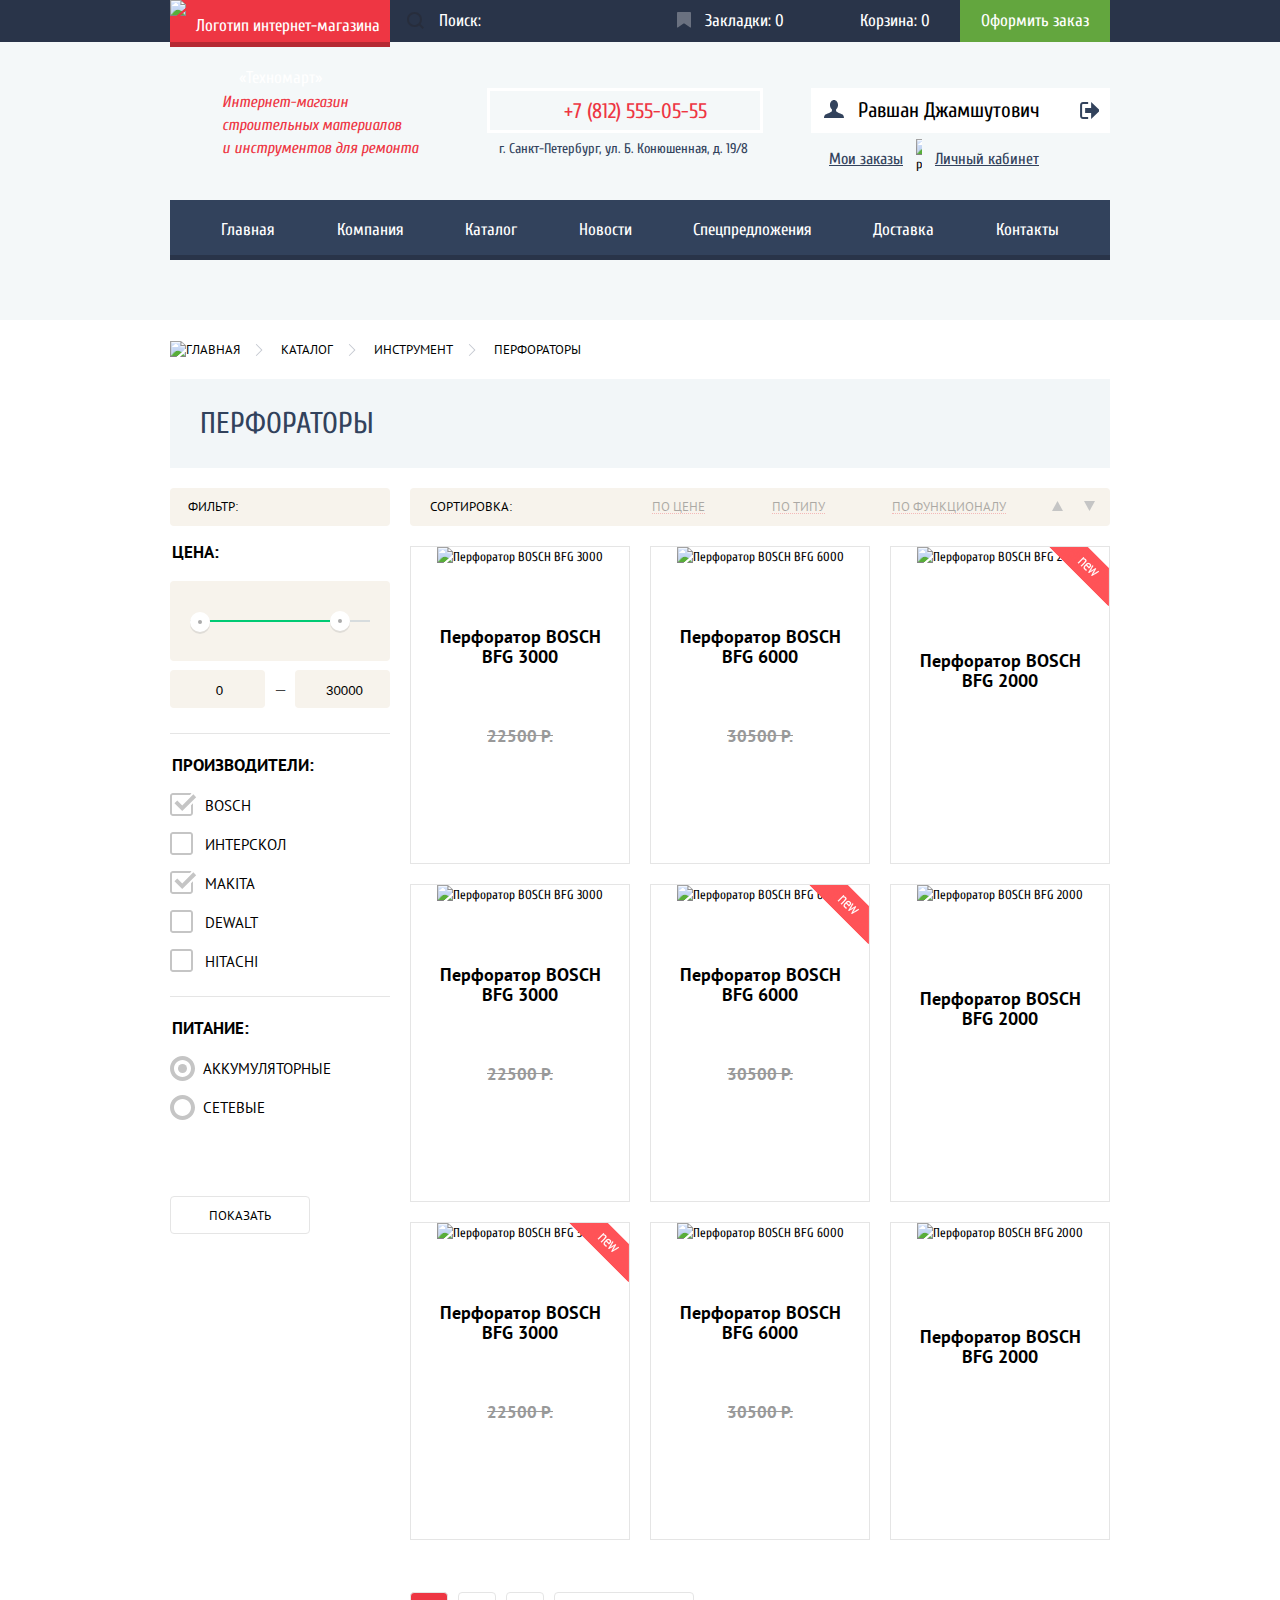
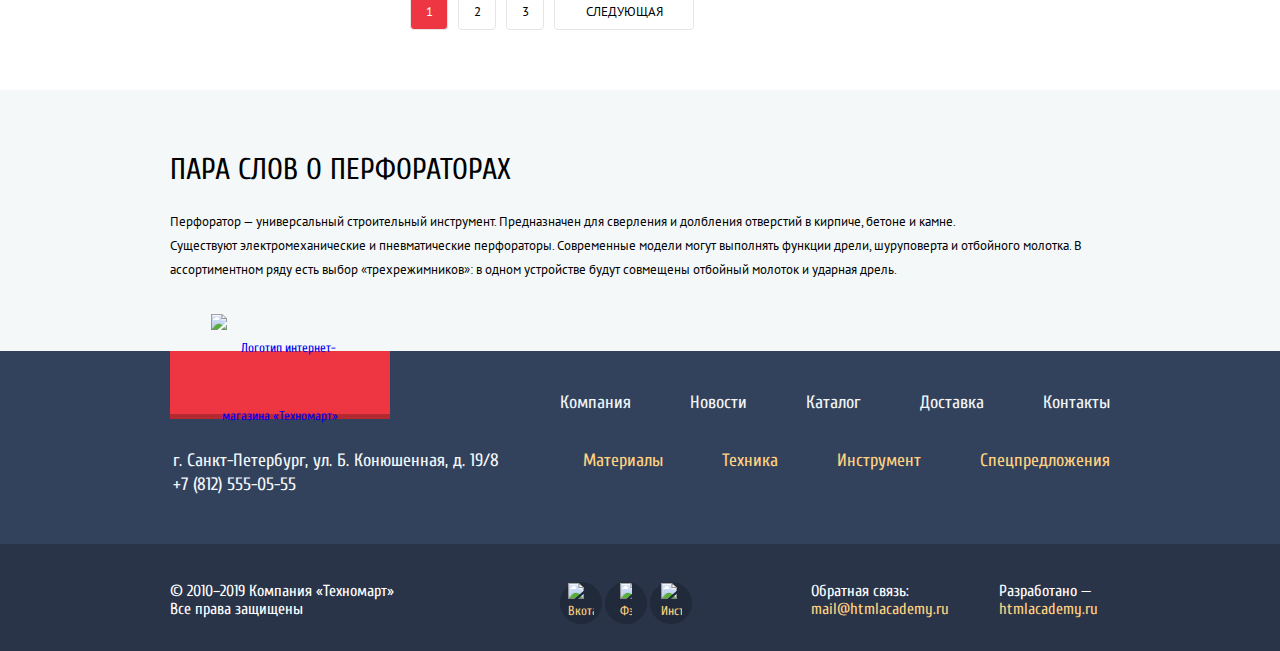
==== commit 45e74194: "Последние правки" ====
--- a/catalog.html
+++ b/catalog.html
@@ -18,11 +18,11 @@
           </div>
           <ul>
             <li>
-          <form class="" action="https://echo.htmlacademy.ru" method="get">
-            <label for="search" class="visually-hidden">Поиск:</label>
-            <input class="search-input" id="search" type="search" name="search" value="" placeholder="Поиск:">
-            <span class="icon-search icons-header icon-cursor-search"></span>
-          </form>
+              <form class="" action="https://echo.htmlacademy.ru" method="get">
+                <label for="search" class="visually-hidden">Поиск:</label>
+                <input class="search-input" id="search" type="search" name="search" value="" placeholder="Поиск:">
+                <span class="icon-search icons-header icon-cursor-search"></span>
+              </form>
             </li>
             <li class="favorites-list">
               <a href="#" class="favorites">Закладки: 0</a>
@@ -38,21 +38,21 @@
       </div>
       <div class="lightblue-background">
         <div class="container header-panel">
-            <p class="title">
-              Интернет-магазин
-              строительных материалов <br>
-              и инструментов для ремонта
-            </p>
-            <section class="contact-info-header contact-info-header-catalog">
-              <h2 class="visually-hidden">Контактный телефон:</h2>
-              <a href="tel:+78125550555">+7 (812) 555-05-55</a>
-              <p>г. Санкт-Петербург, ул. Б. Конюшенная, д. 19/8</p>
-            </section>
+          <p class="title">
+            Интернет-магазин
+            строительных материалов <br>
+            и инструментов для ремонта
+          </p>
+          <section class="contact-info-header contact-info-header-catalog">
+            <h2 class="visually-hidden">Контактный телефон:</h2>
+            <a href="tel:+78125550555">+7 (812) 555-05-55</a>
+            <p>г. Санкт-Петербург, ул. Б. Конюшенная, д. 19/8</p>
+          </section>
           <section class="user-panel">
             <h2 class="visually-hidden">Данные пользователя</h2>
             <ul class="user">
               <li class="username-block">
-                <a href="logout.html"><span aria-label="Выход из учетной записи" class="icon-logout icon-cursor-pointer"></span></a>
+                <a href="logout.html" class="logout-link"><span aria-label="Выход из учетной записи" class="icon-logout icon-cursor-pointer"></span></a>
                 <a href="profile.html" class="username">Равшан Джамшутович</a>
               </li>
               <li class="orders-lc">
@@ -76,13 +76,17 @@
             </ul>
           </nav>
         </div>
-    </div>
-  </header>
+      </div>
+    </header>
     <main class="cuprum-family">
       <div class="container">
         <ul class="breadcrumbs mp-null">
-          <li><img aria-label="Главная" src="img/icon-home.svg" alt="Главная" width="15" height="12"></li>
-          <li>Каталог</li>
+          <li>
+            <a href="index.html"><img aria-label="Главная" src="img/icon-home.svg" alt="Главная" width="15" height="12"></a>
+          </li>
+          <li>
+            <a href="catalog.html">Каталог</a>
+          </li>
           <li>Инструмент</li>
           <li>Перфораторы</li>
         </ul>
@@ -90,74 +94,74 @@
         <div class="main-catalog">
           <section class="filter">
             <h4>Фильтр:</h4>
-              <form class="" action="https://echo.htmlacademy.ru" method="post">
-                <fieldset class="mp-null">
-                  <legend>Цена:</legend>
-                  <div class="price-filter">
-                    <div class="price-range">
-                      <div class="ui-price-range"></div>
-                      <div class="ui-selected-range"></div>
-                      <span tabindex="0" class="min-price-range"></span>
-                      <span tabindex="0" class="max-price-range"></span>
-                      <span class="dott-min-price-range"></span>
-                      <span class="dott-max-price-range"></span>
-                    </div>
-                    <div class="value-price-range">
-                      <div class="min-price-value"><input type="text" name="min-price-value" value="0"></div>
-                      <span class="line">—</span>
-                      <div class="max-price-value"><input type="text" name="max-price-value" value="30000"></div>
-                    </div>
+            <form class="" action="https://echo.htmlacademy.ru" method="post">
+              <fieldset class="mp-null">
+                <legend>Цена:</legend>
+                <div class="price-filter">
+                  <div class="price-range">
+                    <div class="ui-price-range"></div>
+                    <div class="ui-selected-range"></div>
+                    <span tabindex="0" class="min-price-range"></span>
+                    <span tabindex="0" class="max-price-range"></span>
+                    <span class="dott-min-price-range"></span>
+                    <span class="dott-max-price-range"></span>
                   </div>
-                </fieldset>
-                <span class="section-separator"></span>
-                <fieldset class="mp-null">
-                  <legend class="second-legend">Производители:</legend>
-                  <div class="manufacturers">
-                    <label class="check">
-                      <input class="check-input" type="checkbox" name="bosch" checked>
-                      <span class="check-box"></span>
-                      <span class="label-name">BOSCH</span>
-                    </label>
-                    <label class="check">
-                      <input class="check-input" type="checkbox" name="interskol">
-                      <span class="check-box"></span>
-                      <span class="label-name">Интерскол</span>
-                    </label>
-                    <label class="check">
-                      <input class="check-input" type="checkbox" name="makita" checked>
-                      <span class="check-box"></span>
-                      <span class="label-name">Makita</span>
-                    </label>
-                    <label class="check">
-                      <input class="check-input" type="checkbox" name="dewalt">
-                      <span class="check-box"></span>
-                      <span class="label-name">Dewalt</span>
-                    </label>
-                    <label class="check">
-                      <input class="check-input" type="checkbox" name="hitachi">
-                      <span class="check-box"></span>
-                      <span class="label-name">Hitachi</span>
-                    </label>
+                  <div class="value-price-range">
+                    <div class="min-price-value"><input type="text" name="min-price-value" value="0"></div>
+                    <span class="line">—</span>
+                    <div class="max-price-value"><input type="text" name="max-price-value" value="30000"></div>
                   </div>
-                </fieldset>
-                <span class="section-separator"></span>
-                <fieldset class="mp-null">
-                  <legend class="third-legend">Питание:</legend>
-                  <div class="power-choose">
-                    <label class="radio">
-                      <input type="radio" name="power" value="rechargeable" class="radio-input" checked>
-                      <span class="radio-box"></span>
-                      <span class="label-name">Аккумуляторные</span>
-                    </label>
-                    <label class="radio">
-                      <input type="radio" name="power" value="network" class="radio-input">
-                      <span class="radio-box" tabindex="0"></span>
-                      <span class="label-name">Сетевые</span>
-                    </label>
-                  </div>
-                </fieldset>
-                <button type="submit" class="btn-show">Показать</button>
-              </form>
+                </div>
+              </fieldset>
+              <span class="section-separator"></span>
+              <fieldset class="mp-null">
+                <legend class="second-legend">Производители:</legend>
+                <div class="manufacturers">
+                  <label class="check">
+                  <input class="check-input" type="checkbox" name="bosch" checked>
+                  <span class="check-box"></span>
+                  <span class="label-name">BOSCH</span>
+                  </label>
+                  <label class="check">
+                  <input class="check-input" type="checkbox" name="interskol">
+                  <span class="check-box"></span>
+                  <span class="label-name">Интерскол</span>
+                  </label>
+                  <label class="check">
+                  <input class="check-input" type="checkbox" name="makita" checked>
+                  <span class="check-box"></span>
+                  <span class="label-name">Makita</span>
+                  </label>
+                  <label class="check">
+                  <input class="check-input" type="checkbox" name="dewalt">
+                  <span class="check-box"></span>
+                  <span class="label-name">Dewalt</span>
+                  </label>
+                  <label class="check">
+                  <input class="check-input" type="checkbox" name="hitachi">
+                  <span class="check-box"></span>
+                  <span class="label-name">Hitachi</span>
+                  </label>
+                </div>
+              </fieldset>
+              <span class="section-separator"></span>
+              <fieldset class="mp-null">
+                <legend class="third-legend">Питание:</legend>
+                <div class="power-choose">
+                  <label class="radio">
+                  <input type="radio" name="power" value="rechargeable" class="radio-input" checked>
+                  <span class="radio-box"></span>
+                  <span class="label-name">Аккумуляторные</span>
+                  </label>
+                  <label class="radio">
+                  <input type="radio" name="power" value="network" class="radio-input">
+                  <span class="radio-box" tabindex="0"></span>
+                  <span class="label-name">Сетевые</span>
+                  </label>
+                </div>
+              </fieldset>
+              <button type="submit" class="btn-show">Показать</button>
+            </form>
           </section>
           <section class="catalog">
             <div class="sorting">
@@ -168,25 +172,25 @@
                 <a href="#" class="sorting-link">По функционалу</a>
               </div>
               <div class="up-down-filter">
-                <a href="#">
+                <a href="#" class="up-filter-figure">
                   <svg aria-label="По возрастанию" version="1.1" xmlns="http://www.w3.org/2000/svg" xmlns:xlink="http://www.w3.org/1999/xlink" x="0px" y="0px"
-                	 width="11px" height="10px" viewBox="0 0 11 10" enable-background="new 0 0 11 10" xml:space="preserve">
-                  <polygon fill="#c5c5c5" points="5.5,0 0,10 11,10 "/>
+                    width="11px" height="10px" viewBox="0 0 11 10" enable-background="new 0 0 11 10" xml:space="preserve">
+                    <polygon fill="#c5c5c5" points="5.5,0 0,10 11,10 "/>
                   </svg>
                 </a>
-                <a href="#">
+                <a href="#" class="down-filter-figure">
                   <svg aria-label="По убыванию" version="1.1" xmlns="http://www.w3.org/2000/svg" xmlns:xlink="http://www.w3.org/1999/xlink" x="0px" y="0px"
-                  width="11px" height="10px" viewBox="0 0 11 10" enable-background="new 0 0 11 10" xml:space="preserve">
-                  <polyline fill="#c5c5c5" points="5.5,10 0,0 11,0 "/>
+                    width="11px" height="10px" viewBox="0 0 11 10" enable-background="new 0 0 11 10" xml:space="preserve">
+                    <polyline fill="#c5c5c5" points="5.5,10 0,0 11,0 "/>
                   </svg>
                 </a>
               </div>
             </div>
             <h2 class="visually-hidden mp-null">Каталог товаров:</h2>
             <ul class="main-catalog-list">
-              <li>
-                <a href="catalog-item.html">
-                  <img src="img/bosch-3000.jpg" width="218" height="170" alt="Перфоратор BOSCH BFG 3000">
+              <li class="catalog-item-list">
+                <a href="catalog-item.html">
+                <img src="img/bosch-3000.jpg" width="218" height="170" alt="Перфоратор BOSCH BFG 3000">
                 </a>
                 <div class="btns-catalog-element">
                   <a href="#" class="buy-btn">Купить</a>
@@ -201,9 +205,9 @@
                 <p><del>22500 Р.</del> </p>
                 <p class="current-price"><ins>15500 Р.</ins></p>
               </li>
-              <li>
-                <a href="catalog-item.html">
-                  <img src="img/bosch-6000.jpg" width="218" height="170" alt="Перфоратор BOSCH BFG 6000">
+              <li class="catalog-item-list">
+                <a href="catalog-item.html">
+                <img src="img/bosch-6000.jpg" width="218" height="170" alt="Перфоратор BOSCH BFG 6000">
                 </a>
                 <div class="btns-catalog-element">
                   <a href="#" class="buy-btn">Купить</a>
@@ -218,10 +222,10 @@
                 <p><del>30500 Р.</del> </p>
                 <p class="current-price"><ins>25500 Р.</ins></p>
               </li>
-              <li>
+              <li class="catalog-item-list without-old-price">
                 <span aria-label="Новый товар" class="new-catalog-item"></span>
                 <a href="catalog-item.html">
-                  <img src="img/bosch-2000.jpg" width="218" height="170" alt="Перфоратор BOSCH BFG 2000">
+                <img src="img/bosch-2000.jpg" width="218" height="170" alt="Перфоратор BOSCH BFG 2000">
                 </a>
                 <div class="btns-catalog-element">
                   <a href="#" class="buy-btn">Купить</a>
@@ -233,12 +237,11 @@
                   <span>BFG 2000</span>
                   </a>
                 </h3>
-                <p><del></del></p>
                 <p class="current-price"><ins>12500 Р.</ins></p>
               </li>
-              <li>
-                <a href="catalog-item.html">
-                  <img src="img/bosch-3000.jpg" width="218" height="170" alt="Перфоратор BOSCH BFG 3000">
+              <li class="catalog-item-list">
+                <a href="catalog-item.html">
+                <img src="img/bosch-3000.jpg" width="218" height="170" alt="Перфоратор BOSCH BFG 3000">
                 </a>
                 <div class="btns-catalog-element">
                   <a href="#" class="buy-btn">Купить</a>
@@ -253,10 +256,10 @@
                 <p><del>22500 Р.</del> </p>
                 <p class="current-price"><ins>15500 Р.</ins></p>
               </li>
-              <li>
+              <li class="catalog-item-list">
                 <span aria-label="Новый товар" class="new-catalog-item"></span>
                 <a href="catalog-item.html">
-                  <img src="img/bosch-6000.jpg" width="218" height="170" alt="Перфоратор BOSCH BFG 6000">
+                <img src="img/bosch-6000.jpg" width="218" height="170" alt="Перфоратор BOSCH BFG 6000">
                 </a>
                 <div class="btns-catalog-element">
                   <a href="#" class="buy-btn">Купить</a>
@@ -271,9 +274,9 @@
                 <p><del>30500 Р.</del> </p>
                 <p class="current-price"><ins>25500 Р.</ins></p>
               </li>
-              <li>
-                <a href="catalog-item.html">
-                  <img src="img/bosch-2000.jpg" width="218" height="170" alt="Перфоратор BOSCH BFG 2000">
+              <li class="catalog-item-list without-old-price">
+                <a href="catalog-item.html">
+                <img src="img/bosch-2000.jpg" width="218" height="170" alt="Перфоратор BOSCH BFG 2000">
                 </a>
                 <div class="btns-catalog-element">
                   <a href="#" class="buy-btn">Купить</a>
@@ -285,13 +288,12 @@
                   <span>BFG 2000</span>
                   </a>
                 </h3>
-                <p><del></del></p>
                 <p class="current-price"><ins>12500 Р.</ins></p>
               </li>
-              <li>
+              <li class="catalog-item-list">
                 <span aria-label="Новый товар" class="new-catalog-item"></span>
                 <a href="catalog-item.html">
-                  <img src="img/bosch-3000.jpg" width="218" height="170" alt="Перфоратор BOSCH BFG 3000">
+                <img src="img/bosch-3000.jpg" width="218" height="170" alt="Перфоратор BOSCH BFG 3000">
                 </a>
                 <div class="btns-catalog-element">
                   <a href="#" class="buy-btn">Купить</a>
@@ -306,9 +308,9 @@
                 <p><del>22500 Р.</del> </p>
                 <p class="current-price"><ins>15500 Р.</ins></p>
               </li>
-              <li>
-                <a href="catalog-item.html">
-                  <img src="img/bosch-6000.jpg" width="218" height="170" alt="Перфоратор BOSCH BFG 6000">
+              <li class="catalog-item-list">
+                <a href="catalog-item.html">
+                <img src="img/bosch-6000.jpg" width="218" height="170" alt="Перфоратор BOSCH BFG 6000">
                 </a>
                 <div class="btns-catalog-element">
                   <a href="#" class="buy-btn">Купить</a>
@@ -323,9 +325,9 @@
                 <p><del>30500 Р.</del> </p>
                 <p class="current-price"><ins>25500 Р.</ins></p>
               </li>
-              <li>
-                <a href="catalog-item.html">
-                  <img src="img/bosch-2000.jpg" width="218" height="170" alt="Перфоратор BOSCH BFG 2000">
+              <li class="catalog-item-list without-old-price">
+                <a href="catalog-item.html">
+                <img src="img/bosch-2000.jpg" width="218" height="170" alt="Перфоратор BOSCH BFG 2000">
                 </a>
                 <div class="btns-catalog-element">
                   <a href="#" class="buy-btn">Купить</a>
@@ -337,25 +339,25 @@
                   <span>BFG 2000</span>
                   </a>
                 </h3>
-                <p><del></del></p>
                 <p class="current-price"><ins>12500 Р.</ins></p>
               </li>
             </ul>
           </section>
         </div>
-          <ul class="pages mp-null">
-            <li class="active"><a href="#">1</a></li>
-            <li><a href="#">2</a></li>
-            <li><a href="#">3</a></li>
-            <li><a href="#" class="next-page">Следующая</a></li>
-          </ul>
-        </div>
+        <ul class="pages mp-null">
+          <li class="active"><a href="#">1</a></li>
+          <li><a href="#">2</a></li>
+          <li><a href="#">3</a></li>
+          <li><a href="#" class="next-page">Следующая</a></li>
+        </ul>
+      </div>
       <div class="lightblue-background">
         <section class="post-scriptum container">
           <h2 class="m-top-null">ПАРА СЛОВ О ПЕРФОРАТОРАХ</h2>
           <p class="m-null">Перфоратор — универсальный строительный инструмент. Предназначен для сверления и долбления отверстий в кирпиче, бетоне и камне.<br>
             Существуют электромеханические и пневматические перфораторы. Современные модели могут выполнять функции дрели, шуруповерта и отбойного молотка. В<br>
-            ассортиментном ряду есть выбор «трехрежимников»: в одном устройстве будут совмещены отбойный молоток и ударная дрель.</p>
+            ассортиментном ряду есть выбор «трехрежимников»: в одном устройстве будут совмещены отбойный молоток и ударная дрель.
+          </p>
         </section>
       </div>
     </main>
@@ -381,7 +383,8 @@
           </div>
           <nav class="catalog-navigation">
             <p>г. Санкт-Петербург, ул. Б. Конюшенная, д. 19/8 <br>
-            <a class="tel-footer" href="tel:+78125550555">+7 (812) 555-05-55</a></p>
+              <a class="tel-footer" href="tel:+78125550555">+7 (812) 555-05-55</a>
+            </p>
             <ul>
               <li><a href="#">Материалы</a></li>
               <li><a href="#">Техника</a></li>
@@ -396,7 +399,8 @@
           <h2 class="visually-hidden">Правовая информация</h2>
           <div class="copyright">
             <p>© 2010–2019 Компания «Техномарт» <br>
-              Все права защищены</p>
+              Все права защищены
+            </p>
           </div>
           <div class="social-media">
             <a href="#"><img aria-label="Вконтакте" src="img/vk.svg" alt="Вкотакте" width="26" height="15"></a>
@@ -405,9 +409,11 @@
           </div>
           <div class="feedback-developer">
             <p>Обратная связь:
-              <a href="#">mail@htmlacademy.ru</a></p>
+              <a href="#">mail@htmlacademy.ru</a>
+            </p>
             <p>Разработано —
-              <a href="https://htmlacademy.ru/intensive/htmlcss">htmlacademy.ru</a></p>
+              <a href="https://htmlacademy.ru/intensive/htmlcss">htmlacademy.ru</a>
+            </p>
           </div>
         </section>
       </div>
--- a/css/style-min.css
+++ b/css/style-min.css
@@ -1 +1 @@
-body{margin:0;padding:0;font-family:"PT Sans",Arial,sans-serif;font-size:13px;line-height:24px;font-weight:400;color:#000;background-color:#fff}img{max-width:100%;height:auto}.container h1{font-size:30px;line-height:89px;text-transform:uppercase;color:#32425c;background-color:#f2f6f8;height:89px;display:block;text-align:left;padding-left:30px;font-weight:400}.contact-info-header h2,.container h2,.write-us h2,.map-popup h2,.added-to-cart-popup h2{font-size:30px;line-height:30px;text-transform:uppercase}.container h3{font-family:"PT Sans",Arial,sans-serif;font-size:18px;line-height:20px;font-weight:700}.container h4{font-family:"PT Sans",Arial,sans-serif;font-size:13px;line-height:18px;text-transform:uppercase;font-weight:400}.filter fieldset{border:none}.filter legend{font-family:"PT Sans",Arial,sans-serif;font-size:17px;line-height:30px;font-weight:700;text-transform:uppercase}.container label,.write-us label{font-family:"PT Sans",Arial,sans-serif;font-size:15px;line-height:20px;text-transform:uppercase}.filter label:active{color:#b8b8b8}header .m-top-40{margin-top:40px}.cuprum-family{font-family:"Cuprum",Arial,sans-serif}.container{width:940px;margin:0 auto;padding:0 10px}.m-top-60{margin-top:60px}.m-top-59{margin-top:59px}.m-bottom-60{margin-bottom:60px}.m-bottom-53{margin-bottom:53px}.mp-null{margin:0;padding:0}.m-null{margin:0}.m-top-null{margin-top:0}.p-left-null{padding-left:0}.m-bottom-10{margin-bottom:10px}.m-top-10{margin-top:10px}.icon-cursor-pointer{cursor:pointer}.icon-cursor-search{cursor:text}a{text-decoration:none}.darkblue-background{height:42px;background-color:#293449;width:auto}.lightblue-background{background-color:#f4f8f9;width:auto}.main-bar{background:transparent;font-size:17px;line-height:18px;color:#fff;display:flex}.icons-header,.favorites::before,.basket::before{opacity:.3;display:block;position:absolute;background-repeat:no-repeat;cursor:pointer}.main-bar .icon-search{width:17px;height:17px;background-image:url("data:image/svg+xml,%3C%3Fxml version='1.0' encoding='utf-8'%3F%3E%3C!-- Generator: Adobe Illustrator 15.0.0, SVG Export Plug-In . SVG Version: 6.00 Build 0) --%3E%3C!DOCTYPE svg PUBLIC '-//W3C//DTD SVG 1.1//EN' 'http://www.w3.org/Graphics/SVG/1.1/DTD/svg11.dtd'%3E%3Csvg version='1.1' xmlns='http://www.w3.org/2000/svg' xmlns:xlink='http://www.w3.org/1999/xlink' x='0px' y='0px' width='17px' height='17px' viewBox='0 0 17 17' enable-background='new 0 0 17 17' xml:space='preserve'%3E%3Cg id='Layer_1'%3E%3C/g%3E%3Cg id='Layer_2'%3E%3Cpath fill='%23ffffff' d='M17,15.586l-3.542-3.542C14.421,10.782,15,9.21,15,7.5C15,3.358,11.643,0,7.5,0C3.358,0,0,3.358,0,7.5 C0,11.643,3.358,15,7.5,15c1.71,0,3.282-0.579,4.544-1.542L15.586,17L17,15.586z M2,7.5C2,4.467,4.467,2,7.5,2 C10.532,2,13,4.467,13,7.5c0,3.032-2.468,5.5-5.5,5.5C4.467,13,2,10.532,2,7.5z'/%3E%3C/g%3E%3C/svg%3E%0A");margin-left:17px;top:12px}.search-input:hover~.icon-search,.favorites-list:hover>.favorites::before,.basket-list:hover>.basket::before{opacity:1}.favorites-list:active>.favorites::before,.basket-list:active>.basket::before{opacity:.5}.search-input:focus~.icon-search{background-image:url("data:image/svg+xml,%3C%3Fxml version='1.0' encoding='utf-8'%3F%3E%3C!-- Generator: Adobe Illustrator 15.0.0, SVG Export Plug-In . SVG Version: 6.00 Build 0) --%3E%3C!DOCTYPE svg PUBLIC '-//W3C//DTD SVG 1.1//EN' 'http://www.w3.org/Graphics/SVG/1.1/DTD/svg11.dtd'%3E%3Csvg version='1.1' xmlns='http://www.w3.org/2000/svg' xmlns:xlink='http://www.w3.org/1999/xlink' x='0px' y='0px' width='17px' height='17px' viewBox='0 0 17 17' enable-background='new 0 0 17 17' xml:space='preserve'%3E%3Cg id='Layer_1'%3E%3C/g%3E%3Cg id='Layer_2'%3E%3Cpath fill='%23ee3643' d='M17,15.586l-3.542-3.542C14.421,10.782,15,9.21,15,7.5C15,3.358,11.643,0,7.5,0C3.358,0,0,3.358,0,7.5 C0,11.643,3.358,15,7.5,15c1.71,0,3.282-0.579,4.544-1.542L15.586,17L17,15.586z M2,7.5C2,4.467,4.467,2,7.5,2 C10.532,2,13,4.467,13,7.5c0,3.032-2.468,5.5-5.5,5.5C4.467,13,2,10.532,2,7.5z'/%3E%3C/g%3E%3C/svg%3E%0A");opacity:1}.main-bar ul{list-style:none;display:flex;margin:0;padding:0}.main-bar a{color:#fff}.logo-header{background-color:#ee3643;width:220px;height:42px;text-align:center;border-bottom:5px solid #b52933;z-index:2}.logo-header a{height:42px;display:flex;justify-content:center}.logo-header:hover,.logo-footer:hover{background-color:#ca2c37;border-color:#9a212a}.logo-header:active,.logo-footer:active{background-color:#ba2732;border-color:#8e1e26}.search-input{background-color:#293449;color:#fff;border:none;width:270px;height:42px;padding-left:49px;vertical-align:middle}.search-input::placeholder{color:#fff;font-family:"Cuprum",Arial,sans-serif;font-size:17px;line-height:42px;opacity:1}.basket,.favorites{background-color:#293449;width:105px;height:42px;display:inline-block;line-height:42px;padding-left:45px;vertical-align:middle;position:relative}.basket{width:100px;padding-left:50px}.favorites::before{content:"";top:50%;left:17px;margin-top:-9px;width:14px;height:16px;background-image:url("data:image/svg+xml,%3C%3Fxml version='1.0' encoding='utf-8'%3F%3E%3C!-- Generator: Adobe Illustrator 15.0.0, SVG Export Plug-In . SVG Version: 6.00 Build 0) --%3E%3C!DOCTYPE svg PUBLIC '-//W3C//DTD SVG 1.1//EN' 'http://www.w3.org/Graphics/SVG/1.1/DTD/svg11.dtd'%3E%3Csvg version='1.1' id='Layer_2' xmlns='http://www.w3.org/2000/svg' xmlns:xlink='http://www.w3.org/1999/xlink' x='0px' y='0px' width='14px' height='16px' viewBox='0 0 14 16' enable-background='new 0 0 14 16' xml:space='preserve'%3E%3Cpath fill='%23ffffff' d='M14,15c0,0.55-0.368,0.741-0.818,0.426l-5.363-3.765c-0.45-0.315-1.187-0.315-1.637,0l-5.364,3.765 C0.368,15.741,0,15.55,0,15V1c0-0.55,0.45-1,1-1h12c0.55,0,1,0.45,1,1V15z'/%3E%3C/svg%3E%0A")}.basket::before{content:"";top:50%;left:18px;margin-top:-9px;width:15px;height:15px;background-image:url("data:image/svg+xml,%3C%3Fxml version='1.0' encoding='utf-8'%3F%3E%3C!-- Generator: Adobe Illustrator 15.0.0, SVG Export Plug-In . SVG Version: 6.00 Build 0) --%3E%3C!DOCTYPE svg PUBLIC '-//W3C//DTD SVG 1.1//EN' 'http://www.w3.org/Graphics/SVG/1.1/DTD/svg11.dtd'%3E%3Csvg version='1.1' id='Layer_1' xmlns='http://www.w3.org/2000/svg' xmlns:xlink='http://www.w3.org/1999/xlink' x='0px' y='0px' width='15px' height='15px' viewBox='0 0 15 15' enable-background='new 0 0 15 15' xml:space='preserve'%3E%3Cg%3E%3Ccircle cx='4.5' cy='13.5' r='1.5' fill='%23ffffff'/%3E%3Ccircle cx='12.5' cy='13.5' r='1.5' fill='%23ffffff'/%3E%3Cpolygon points='15,2 4.07,2 3.648,0 0,0 0,2 2.031,2 4.016,11 15,11 15,9 9.441,9 15,6.951' fill='%23ffffff'/%3E%3C/g%3E%3C/svg%3E%0A")}.basket-catalog,.favorites-catalog{background-color:#ee3643;width:105px;height:42px;display:inline-block;line-height:42px;padding-left:45px;vertical-align:middle}.search-input:hover,.basket:hover,.favorites:hover{background-color:#212a3a}.basket:active,.favorites:active{background-color:#161d29;color:#babbbd}.search-input:focus{background-color:#fff;color:#000;padding-left:49px}.basket-catalog:hover,.favorites-catalog:hover{background-color:#ca2c37}.basket-catalog:active,.favorites-catalog:active{background-color:#ba2732;color:#babbbd}.checkout{background-color:#63a63e;width:150px;height:42px;line-height:42px;text-align:center;display:inline-block;vertical-align:middle}.checkout:hover{background-color:#5fbb2d}.checkout:active{background-color:#518534;color:#babbbd}.header-panel{display:flex;justify-content:flex-end;padding-top:46px;height:72px}.title{color:#ee3643;font-style:italic;font-size:16px;line-height:23px;margin:0;padding:0;position:relative;padding-right:68px;max-width:197px;padding-left:3px;padding-top:3px}.first-header-panel{display:flex;justify-content:space-between;margin-left:auto}.first-header-panel .title{margin:0;padding:0;display:block}.contact-info-header{border:3px solid #fff;width:270px;height:39px;line-height:39px;display:block;margin-right:66px;position:relative}.contact-info-header-catalog{margin-right:48px}.contact-info-header a::before{content:"";position:absolute;top:50%;left:13px;margin-top:-10px;width:19px;height:19px;background-image:url("data:image/svg+xml,%3Csvg version='1.1' id='Layer_1' xmlns='http://www.w3.org/2000/svg' xmlns:xlink='http://www.w3.org/1999/xlink' x='0px' y='0px' width='19px' height='19px' viewBox='0 0 19 19' enable-background='new 0 0 19 19' xml:space='preserve'%3E%3Cg id='UrwUhy_1_'%3E%3Cg%3E%3Cpath fill='%23B7BFC8' d='M15.572,18.985c-0.312,0-0.629,0-0.941,0c-4.129-0.488-7.157-2.408-9.359-4.864 c-2.21-2.461-3.954-5.629-4.294-9.893c0-0.382,0-0.762,0-1.144C1.056,2.31,1.437,1.78,1.876,1.327 C2.425,0.766,3.25,0.044,4.002,0.019c0.554-0.018,1.5,0.38,1.879,0.899C6.21,1.364,6.385,2.257,6.537,2.921 c0.154,0.671,0.505,1.643,0.408,2.289C6.797,6.217,5.458,6.644,5.066,7.376c1.307,3.135,3.443,5.439,6.293,7.031 c0.715-0.392,1.346-1.572,2.332-1.595c0.359-0.009,0.818,0.178,1.184,0.286c0.402,0.121,0.75,0.275,1.104,0.408 c0.596,0.224,1.648,0.521,2.004,1.021c0.365,0.513,0.57,1.356,0.49,1.879C18.309,17.447,16.594,18.603,15.572,18.985z'/%3E%3C/g%3E%3C/g%3E%3C/svg%3E")}.contact-info-header a,.contact-info-header-catalog a{font-size:21px;line-height:21px;color:#ee3643;display:inline-block;margin-left:74px;margin-top:10px;margin-bottom:10px;vertical-align:middle}.contact-info-header p{font-size:14px;line-height:14px;color:#32425c;margin:0;margin-top:10px;display:inline-block;margin-left:9px;vertical-align:top}.user-panel{list-style:none;margin:0;display:flex;padding:0}.sign-in{margin-right:10px}.sign-in .icon-login{width:20px;height:17px;display:block;position:absolute;margin-left:14px;margin-top:-31px;background-image:url("data:image/svg+xml,%3C%3Fxml version='1.0' encoding='utf-8'%3F%3E%3C!-- Generator: Adobe Illustrator 15.0.0, SVG Export Plug-In . SVG Version: 6.00 Build 0) --%3E%3C!DOCTYPE svg PUBLIC '-//W3C//DTD SVG 1.1//EN' 'http://www.w3.org/Graphics/SVG/1.1/DTD/svg11.dtd'%3E%3Csvg version='1.1' id='Layer_1' xmlns='http://www.w3.org/2000/svg' xmlns:xlink='http://www.w3.org/1999/xlink' x='0px' y='0px' width='20px' height='17px' viewBox='0 0 20 17' enable-background='new 0 0 20 17' xml:space='preserve'%3E%3Cg%3E%3Cpolygon fill='%23c5c5c5' points='14.875,8.5 6,0 6,6 0,6 0,11 6,11 6,17 '/%3E%3C/g%3E%3Cpath fill='%23c5c5c5' d='M16.986,15.01h-5.027V17h5.027c2.178,0,3.004-1.81,3.029-3.026V3.028C19.99,1.811,19.164,0,16.986,0h-5.027 v1.99h5.027c0.839,0,0.992,0.681,1.01,1.057v10.904C17.979,14.327,17.825,15.01,16.986,15.01z'/%3E%3C/svg%3E%0A")}.sign-in-btn:hover~.icon-login,.icon-login:hover{background-image:url("data:image/svg+xml,%3C%3Fxml version='1.0' encoding='utf-8'%3F%3E%3C!-- Generator: Adobe Illustrator 15.0.0, SVG Export Plug-In . SVG Version: 6.00 Build 0) --%3E%3C!DOCTYPE svg PUBLIC '-//W3C//DTD SVG 1.1//EN' 'http://www.w3.org/Graphics/SVG/1.1/DTD/svg11.dtd'%3E%3Csvg version='1.1' id='Layer_1' xmlns='http://www.w3.org/2000/svg' xmlns:xlink='http://www.w3.org/1999/xlink' x='0px' y='0px' width='20px' height='17px' viewBox='0 0 20 17' enable-background='new 0 0 20 17' xml:space='preserve'%3E%3Cg%3E%3Cpolygon fill='%2332425C' points='14.875,8.5 6,0 6,6 0,6 0,11 6,11 6,17 '/%3E%3C/g%3E%3Cpath fill='%2332425C' d='M16.986,15.01h-5.027V17h5.027c2.178,0,3.004-1.81,3.029-3.026V3.028C19.99,1.811,19.164,0,16.986,0h-5.027 v1.99h5.027c0.839,0,0.992,0.681,1.01,1.057v10.904C17.979,14.327,17.825,15.01,16.986,15.01z'/%3E%3C/svg%3E%0A")}.sign-in-btn:active~.icon-login,.icon-login:active{background-image:url("data:image/svg+xml,%3C%3Fxml version='1.0' encoding='utf-8'%3F%3E%3C!-- Generator: Adobe Illustrator 15.0.0, SVG Export Plug-In . SVG Version: 6.00 Build 0) --%3E%3C!DOCTYPE svg PUBLIC '-//W3C//DTD SVG 1.1//EN' 'http://www.w3.org/Graphics/SVG/1.1/DTD/svg11.dtd'%3E%3Csvg version='1.1' id='Layer_1' xmlns='http://www.w3.org/2000/svg' xmlns:xlink='http://www.w3.org/1999/xlink' x='0px' y='0px' width='20px' height='17px' viewBox='0 0 20 17' enable-background='new 0 0 20 17' xml:space='preserve'%3E%3Cg%3E%3Cpolygon fill='%23c5c5c5' points='14.875,8.5 6,0 6,6 0,6 0,11 6,11 6,17 '/%3E%3C/g%3E%3Cpath fill='%23c5c5c5' d='M16.986,15.01h-5.027V17h5.027c2.178,0,3.004-1.81,3.029-3.026V3.028C19.99,1.811,19.164,0,16.986,0h-5.027 v1.99h5.027c0.839,0,0.992,0.681,1.01,1.057v10.904C17.979,14.327,17.825,15.01,16.986,15.01z'/%3E%3C/svg%3E%0A")}.user-panel .sign-in-btn,.user-panel .sign-un-btn{font-size:21px;line-height:45px;background-color:#fff;width:46px;height:45px;border:none;display:block;color:#000}.user-panel .sign-in-btn{padding:0;padding-left:48px;padding-right:27px}.user-panel .sign-un-btn{width:150px;text-align:center}.user-panel a:hover{color:#ee3643}.user-panel a:active{color:#cacaca}.user{list-style:none;margin:0;padding:0}.orders-lc{display:flex;width:210px;justify-content:space-between;padding-left:18px;padding-top:6px;align-items:center}.orders-lc a{height:18px}.username-block{position:relative}.username::before{content:"";display:block;width:20px;height:18px;left:13px;background-image:url("data:image/svg+xml,%3C%3Fxml version='1.0' encoding='utf-8'%3F%3E%3C!-- Generator: Adobe Illustrator 15.0.0, SVG Export Plug-In . SVG Version: 6.00 Build 0) --%3E%3C!DOCTYPE svg PUBLIC '-//W3C//DTD SVG 1.1//EN' 'http://www.w3.org/Graphics/SVG/1.1/DTD/svg11.dtd'%3E%3Csvg version='1.1' id='Layer_2' xmlns='http://www.w3.org/2000/svg' xmlns:xlink='http://www.w3.org/1999/xlink' x='0px' y='0px' width='20px' height='18px' viewBox='0 0 20 18' enable-background='new 0 0 20 18' xml:space='preserve'%3E%3Cpath fill='%23c5c5c5' d='M17.881,14.166c-2.144-0.735-4.256-1.666-5.207-2.39c-0.657-0.501-0.77-1.618-0.517-2.415 c1.118-0.903,1.864-2.477,1.864-4.278C14.021,2.276,12.221,0,10,0S5.979,2.276,5.979,5.083c0,1.801,0.746,3.374,1.863,4.277 c0.253,0.798,0.141,1.915-0.517,2.416c-0.95,0.724-3.063,1.654-5.207,2.39S0,18,0,18h20C20,18,20.025,14.901,17.881,14.166z'/%3E%3C/svg%3E%0A");position:absolute}.icon-logout{display:block;width:20px;height:17px;background-image:url("data:image/svg+xml,%3C%3Fxml version='1.0' encoding='utf-8'%3F%3E%3C!-- Generator: Adobe Illustrator 15.0.0, SVG Export Plug-In . SVG Version: 6.00 Build 0) --%3E%3C!DOCTYPE svg PUBLIC '-//W3C//DTD SVG 1.1//EN' 'http://www.w3.org/Graphics/SVG/1.1/DTD/svg11.dtd'%3E%3Csvg version='1.1' id='Layer_1' xmlns='http://www.w3.org/2000/svg' xmlns:xlink='http://www.w3.org/1999/xlink' x='0px' y='0px' width='21px' height='17px' viewBox='0 0 21 17' enable-background='new 0 0 21 17' xml:space='preserve'%3E%3Cg%3E%3Cpolygon fill='%23c5c5c5' points='21,8.5 12.125,0 12.125,6 6.125,6 6.125,11 12.125,11 12.125,17 '/%3E%3Cpath fill='%23c5c5c5' d='M3.106,13.952V3.048c0.018-0.376,0.171-1.057,1.01-1.057h5.027V0H4.116C1.938,0,1.112,1.81,1.087,3.027 v10.946C1.112,15.189,1.938,17,4.116,17h5.027v-1.99H4.116C3.277,15.01,3.124,14.327,3.106,13.952z'/%3E%3C/g%3E%3C/svg%3E%0A");position:absolute;margin:14px 10px 14px 269px}.username-block .username:hover::before{background-image:url("data:image/svg+xml,%3C%3Fxml version='1.0' encoding='utf-8'%3F%3E%3C!-- Generator: Adobe Illustrator 15.0.0, SVG Export Plug-In . SVG Version: 6.00 Build 0) --%3E%3C!DOCTYPE svg PUBLIC '-//W3C//DTD SVG 1.1//EN' 'http://www.w3.org/Graphics/SVG/1.1/DTD/svg11.dtd'%3E%3Csvg version='1.1' id='Layer_2' xmlns='http://www.w3.org/2000/svg' xmlns:xlink='http://www.w3.org/1999/xlink' x='0px' y='0px' width='20px' height='18px' viewBox='0 0 20 18' enable-background='new 0 0 20 18' xml:space='preserve'%3E%3Cpath fill='%2332425C' d='M17.881,14.166c-2.144-0.735-4.256-1.666-5.207-2.39c-0.657-0.501-0.77-1.618-0.517-2.415 c1.118-0.903,1.864-2.477,1.864-4.278C14.021,2.276,12.221,0,10,0S5.979,2.276,5.979,5.083c0,1.801,0.746,3.374,1.863,4.277 c0.253,0.798,0.141,1.915-0.517,2.416c-0.95,0.724-3.063,1.654-5.207,2.39S0,18,0,18h20C20,18,20.025,14.901,17.881,14.166z'/%3E%3C/svg%3E%0A")}.username-block .icon-logout:hover{background-image:url("data:image/svg+xml,%3C%3Fxml version='1.0' encoding='utf-8'%3F%3E%3C!-- Generator: Adobe Illustrator 15.0.0, SVG Export Plug-In . SVG Version: 6.00 Build 0) --%3E%3C!DOCTYPE svg PUBLIC '-//W3C//DTD SVG 1.1//EN' 'http://www.w3.org/Graphics/SVG/1.1/DTD/svg11.dtd'%3E%3Csvg version='1.1' id='Layer_1' xmlns='http://www.w3.org/2000/svg' xmlns:xlink='http://www.w3.org/1999/xlink' x='0px' y='0px' width='21px' height='17px' viewBox='0 0 21 17' enable-background='new 0 0 21 17' xml:space='preserve'%3E%3Cg%3E%3Cpolygon fill='%2332425C' points='21,8.5 12.125,0 12.125,6 6.125,6 6.125,11 12.125,11 12.125,17 '/%3E%3Cpath fill='%2332425C' d='M3.106,13.952V3.048c0.018-0.376,0.171-1.057,1.01-1.057h5.027V0H4.116C1.938,0,1.112,1.81,1.087,3.027 v10.946C1.112,15.189,1.938,17,4.116,17h5.027v-1.99H4.116C3.277,15.01,3.124,14.327,3.106,13.952z'/%3E%3C/g%3E%3C/svg%3E%0A")}.username-block .username:active::before{background-image:url("data:image/svg+xml,%3C%3Fxml version='1.0' encoding='utf-8'%3F%3E%3C!-- Generator: Adobe Illustrator 15.0.0, SVG Export Plug-In . SVG Version: 6.00 Build 0) --%3E%3C!DOCTYPE svg PUBLIC '-//W3C//DTD SVG 1.1//EN' 'http://www.w3.org/Graphics/SVG/1.1/DTD/svg11.dtd'%3E%3Csvg version='1.1' id='Layer_2' xmlns='http://www.w3.org/2000/svg' xmlns:xlink='http://www.w3.org/1999/xlink' x='0px' y='0px' width='20px' height='18px' viewBox='0 0 20 18' enable-background='new 0 0 20 18' xml:space='preserve'%3E%3Cpath fill='%23c5c5c5' d='M17.881,14.166c-2.144-0.735-4.256-1.666-5.207-2.39c-0.657-0.501-0.77-1.618-0.517-2.415 c1.118-0.903,1.864-2.477,1.864-4.278C14.021,2.276,12.221,0,10,0S5.979,2.276,5.979,5.083c0,1.801,0.746,3.374,1.863,4.277 c0.253,0.798,0.141,1.915-0.517,2.416c-0.95,0.724-3.063,1.654-5.207,2.39S0,18,0,18h20C20,18,20.025,14.901,17.881,14.166z'/%3E%3C/svg%3E%0A")}.username-block .icon-logout:active{background-image:url("data:image/svg+xml,%3C%3Fxml version='1.0' encoding='utf-8'%3F%3E%3C!-- Generator: Adobe Illustrator 15.0.0, SVG Export Plug-In . SVG Version: 6.00 Build 0) --%3E%3C!DOCTYPE svg PUBLIC '-//W3C//DTD SVG 1.1//EN' 'http://www.w3.org/Graphics/SVG/1.1/DTD/svg11.dtd'%3E%3Csvg version='1.1' id='Layer_1' xmlns='http://www.w3.org/2000/svg' xmlns:xlink='http://www.w3.org/1999/xlink' x='0px' y='0px' width='21px' height='17px' viewBox='0 0 21 17' enable-background='new 0 0 21 17' xml:space='preserve'%3E%3Cg%3E%3Cpolygon fill='%23c5c5c5' points='21,8.5 12.125,0 12.125,6 6.125,6 6.125,11 12.125,11 12.125,17 '/%3E%3Cpath fill='%23c5c5c5' d='M3.106,13.952V3.048c0.018-0.376,0.171-1.057,1.01-1.057h5.027V0H4.116C1.938,0,1.112,1.81,1.087,3.027 v10.946C1.112,15.189,1.938,17,4.116,17h5.027v-1.99H4.116C3.277,15.01,3.124,14.327,3.106,13.952z'/%3E%3C/g%3E%3C/svg%3E%0A")}.username{font-size:21px;line-height:21px;color:#000;background-color:#fff;width:252px;height:31px;display:inline-block;padding-left:47px;padding-top:14px;vertical-align:top}.user-orders,.user-personal-area{font-size:16px;line-height:18px;text-decoration:underline;color:#32425c}.username:active{color:#c5c5c5}.user-orders:hover,.user-personal-area:hover{color:#ee3643}.user-orders:active,.user-personal-area:active{color:#c5cad0}.header-nav-div{padding-bottom:60px}.header-navigation{height:55px;background-color:#32425c;border-bottom:5px solid #293449;padding:0}.header-navigation ul{list-style:none;display:flex;margin:0;padding:0;justify-content:center}.header-navigation a{color:#fff;font-size:17px;padding:0 30.7px;line-height:60px;display:flex}.header-navigation li:hover{background-color:#293449}.header-navigation li:active{background-color:#1d2739}.header-navigation a:active{color:#a8abaf}.container-elements-first-line{display:flex;justify-content:space-between;margin-bottom:20px}.container-elements-second-line{display:flex;justify-content:space-between}.big-element{width:620px}.small-elements{display:flex;flex-direction:column;justify-content:space-between}.elements-catalog-list h2{font-size:24px;line-height:30px;color:#fff;font-weight:700;text-transform:capitalize;margin:0;padding:0}.elements-catalog-list a{font-size:14px;line-height:38px;font-weight:400;text-transform:uppercase;color:#fff;display:block;background-color:rgba(0,0,0,.1);width:135px;height:38px;text-align:center;border-radius:4px}.elements-catalog-list a:hover{background-color:rgba(0,0,0,.2)}.elements-catalog-list a:active{background-color:rgba(0,0,0,.3)}.elements-catalog-list{width:300px;height:123px;position:relative}.element-1 h2,.element-2 h2,.element-3 h2,.element-5 h2,.element-6 h2{padding-bottom:15px;padding-left:23px}.element-1 a,.element-2 a,.element-3 a,.element-5 a,.element-6 a{margin-left:23px}.element-1{background-color:#ffbf47;display:flex;flex-direction:column;justify-content:center;position:relative}.element-1::after{content:"";width:44px;height:65px;background-image:url(../img/materials.svg);display:block;position:absolute;top:50%;right:43px;margin-top:-31px}.element-2{background-color:#3bbce3;display:flex;flex-direction:column;justify-content:center}.element-2::after{content:"";width:75px;height:61px;background-image:url(../img/instruments.svg);display:block;position:absolute;right:28px;top:50%;margin-top:-29px}.element-3{background-color:#dc91d8;display:flex;flex-direction:column;justify-content:center}.element-3::after{content:"";width:78px;height:62px;background-image:url(../img/tech.svg);display:block;position:absolute;right:31px;top:50%;margin-top:-31px}.element-4{display:flex}.element-4 .slider-controls{position:absolute;margin-left:292px;margin-top:217px;z-index:2}.slider-controls span{display:inline-block;width:10px;height:10px;position:relative;cursor:pointer;border-radius:5px;background-color:#fff;margin:3px;vertical-align:top}.element-4 .active::after{content:"";position:absolute;top:2px;left:2px;z-index:3;width:6px;height:6px;background:#ee3643;border-radius:3px}.element-4 .slider-item{width:620px;height:266px;background-color:#674c35}.slider-item img{position:absolute}.element-4 h2{font-size:36px;line-height:36px;color:#fff;font-weight:700;text-transform:uppercase;position:relative;top:24px;left:24px}.element-4 p{font-size:18px;line-height:24px;color:#fff;font-weight:400;position:relative;top:24px;left:25px}.left-btn-slider,.right-btn-slider{position:absolute;z-index:2}.left-btn-slider{margin-left:25px;margin-top:114px}.right-btn-slider{margin-left:578px;margin-top:114px}.element-4 .catalog-btn{font-size:14px;line-height:38px;font-weight:400;text-transform:uppercase;color:#fff;display:block;background-color:#ee3643;width:195px;height:38px;text-align:center;border-radius:4px;position:absolute;margin-left:25px;margin-top:206px;z-index:2}.element-5{background-color:#8ed78f;display:flex;flex-direction:column;justify-content:center}.element-5::after{content:"";width:59px;height:72px;background-image:url(../img/sale.svg);display:block;position:absolute;right:45px;top:50%;margin-top:-36px}.element-6{background-color:#ffc047;display:flex;flex-direction:column;justify-content:center}.element-6::after{content:"";width:78px;height:63px;background-image:url(../img/delivery.svg);display:block;position:absolute;right:31px;top:50%;margin-top:-30px}.breadcrumbs{list-style:none;display:flex;margin:20.5px 0}.breadcrumbs li{font-family:"PT Sans",Arial,sans-serif;font-size:13px;line-height:18px;text-transform:uppercase;color:#000;padding-right:15px;display:flex}.breadcrumbs li:not(:first-child)::before{content:"";width:8px;height:12px;display:block;margin-top:3px;padding-left:18px;background-image:url("data:image/svg+xml,%3Csvg version='1.1' id='Layer_1' xmlns='http://www.w3.org/2000/svg' xmlns:xlink='http://www.w3.org/1999/xlink' x='0px' y='0px' width='8px' height='12px' viewBox='0 0 8 12' enable-background='new 0 0 8 12' xml:space='preserve'%3E%3Cpath fill='%23C1C6CE' d='M7.237,5.642L1.729,0.133c-0.198-0.198-0.519-0.198-0.716,0s-0.198,0.519,0,0.716L6.163,6l-5.151,5.15 c-0.198,0.198-0.198,0.519,0,0.717c0.099,0.099,0.229,0.148,0.358,0.148c0.129,0,0.259-0.05,0.358-0.148l5.509-5.509 C7.436,6.16,7.436,5.84,7.237,5.642z'/%3E%3C/svg%3E");background-repeat:no-repeat}.new-catalog-item{width:60px;height:59px;display:block;position:absolute;background-image:url(../img/icon-new.png);background-repeat:no-repeat;left:158px;top:0;z-index:3}.new-catalog-item-materials{width:60px;height:59px;display:block;position:absolute;background-image:url(../img/icon-new.png);background-repeat:no-repeat;left:240px;top:0}.main-catalog{display:flex;width:940px}.price-filter{display:flex;flex-direction:column;width:220px;margin-bottom:25px}.section-separator{display:block;width:220px;height:1px;background-color:#e5e5e5}.second-legend,.third-legend{padding-top:23px}.price-range{width:220px;height:80px;background-color:#f7f3ec;border-radius:4px;text-align:center}.value-price-range{display:flex;justify-content:space-between;align-items:center;padding-top:9px}.ui-price-range{display:inline-block;width:180px;height:2px;background-color:#d7dcde;margin-top:39px;vertical-align:0}.ui-selected-range{background-color:#00ca74;width:120px;height:2px;position:relative;left:40px;bottom:10px}.min-price-range,.max-price-range{width:20px;height:20px;background-color:#fff;display:block;border-radius:10px;position:relative;cursor:pointer;box-shadow:0 2px 0 0 #e0ddd8}.min-price-range{left:20px;bottom:20px}.max-price-range{left:160px;bottom:41px}.dott-min-price-range,.dott-max-price-range{width:4px;height:4px;border-radius:2px;background-color:#ababab;display:block;position:relative;cursor:pointer}.dott-min-price-range{bottom:52px;left:28px}.dott-max-price-range{bottom:57px;left:168px}.min-price-value,.max-price-value{font-family:"PT Sans",Arial,sans-serif;font-size:17px;line-height:38px;text-transform:uppercase;width:95px;height:38px;background-color:#f7f3ec;text-align:center;border-radius:4px}.min-price-value input,.max-price-value input{border:none;background-color:transparent;text-align:center;width:95px;height:36px}.line{font-family:"PT Sans",Arial,sans-serif;font-size:16px;line-height:18px;font-weight:400;text-transform:uppercase;color:#444;background-color:#fff}.filter h4{width:202px;height:38px;background-color:#f7f3ec;line-height:38px;padding-left:18px;border-radius:4px;margin:20px 10px 18px 0}.filter legend{padding-bottom:20px;line-height:17px}.section-header{width:940px;height:89px;background-color:#f9f5f0;display:flex;align-items:center;justify-content:space-between}.section-header h2{font-size:30px;line-height:30px;text-transform:uppercase;color:#32425c;margin:0;padding-left:30px;font-weight:400}.filter label{line-height:15px;cursor:pointer}.manufacturers{display:flex;flex-direction:column;margin-bottom:7px}.manufacturers .check{padding-bottom:20px;padding-left:35px;padding-top:4px}.manufacturers .check-box{position:absolute;width:23px;height:23px;background-image:url("data:image/svg+xml,%3C%3Fxml version='1.0' encoding='utf-8'%3F%3E%3C!-- Generator: Adobe Illustrator 15.0.0, SVG Export Plug-In . SVG Version: 6.00 Build 0) --%3E%3C!DOCTYPE svg PUBLIC '-//W3C//DTD SVG 1.1//EN' 'http://www.w3.org/Graphics/SVG/1.1/DTD/svg11.dtd'%3E%3Csvg version='1.1' id='Layer_1' xmlns='http://www.w3.org/2000/svg' xmlns:xlink='http://www.w3.org/1999/xlink' x='0px' y='0px' width='23px' height='23px' viewBox='0 0 23 23' enable-background='new 0 0 23 23' xml:space='preserve'%3E%3Cpath fill='%23c5c5c5' d='M20,2c0.542,0,1,0.458,1,1v17c0,0.542-0.458,1-1,1H3c-0.542,0-1-0.458-1-1V3c0-0.542,0.458-1,1-1H20 M20,0H3 C1.35,0,0,1.35,0,3v17c0,1.65,1.35,3,3,3h17c1.65,0,3-1.35,3-3V3C23,1.35,21.65,0,20,0L20,0z'/%3E%3C/svg%3E%0A");margin-left:-35px;margin-top:-5px}.manufacturers .check-input{position:absolute;width:1px;height:1px;margin:-1px;border:0;padding:0;white-space:nowrap;clip-path:inset(100%);clip:rect(0 0 0 0);overflow:hidden}.check-input:checked + .check-box{width:27px;background-image:url("data:image/svg+xml,%3C%3Fxml version='1.0' encoding='utf-8'%3F%3E%3C!-- Generator: Adobe Illustrator 15.0.0, SVG Export Plug-In . SVG Version: 6.00 Build 0) --%3E%3C!DOCTYPE svg PUBLIC '-//W3C//DTD SVG 1.1//EN' 'http://www.w3.org/Graphics/SVG/1.1/DTD/svg11.dtd'%3E%3Csvg version='1.1' xmlns='http://www.w3.org/2000/svg' xmlns:xlink='http://www.w3.org/1999/xlink' x='0px' y='0px' width='27px' height='23px' viewBox='0 0 27 23' enable-background='new 0 0 27 23' xml:space='preserve'%3E%3Cg id='Layer_1'%3E%3C/g%3E%3Cg id='Layer_2'%3E%3Cg%3E%3Cpolygon fill='%23c5c5c5' points='7.285,7.486 4.456,10.315 12.239,18.098 26.171,4.166 23.343,1.337 12.239,12.439 '/%3E%3Cpath fill='%23c5c5c5' d='M21,20c0,0.542-0.458,1-1,1H3c-0.542,0-1-0.458-1-1V3c0-0.542,0.458-1,1-1h16.908l1.585-1.585C21.051,0.158,20.545,0,20,0 H3C1.35,0,0,1.35,0,3v17c0,1.65,1.35,3,3,3h17c1.65,0,3-1.35,3-3v-9.829l-2,2V20z'/%3E%3C/g%3E%3C/g%3E%3C/svg%3E%0A")}.check-input:focus + .check-box{outline:-webkit-focus-ring-color auto 1px}.check:hover .check-box{background-image:url("data:image/svg+xml,%3C%3Fxml version='1.0' encoding='utf-8'%3F%3E%3C!-- Generator: Adobe Illustrator 15.0.0, SVG Export Plug-In . SVG Version: 6.00 Build 0) --%3E%3C!DOCTYPE svg PUBLIC '-//W3C//DTD SVG 1.1//EN' 'http://www.w3.org/Graphics/SVG/1.1/DTD/svg11.dtd'%3E%3Csvg version='1.1' id='Layer_1' xmlns='http://www.w3.org/2000/svg' xmlns:xlink='http://www.w3.org/1999/xlink' x='0px' y='0px' width='23px' height='23px' viewBox='0 0 23 23' enable-background='new 0 0 23 23' xml:space='preserve'%3E%3Cpath fill='%23b5b5b5' d='M20,2c0.542,0,1,0.458,1,1v17c0,0.542-0.458,1-1,1H3c-0.542,0-1-0.458-1-1V3c0-0.542,0.458-1,1-1H20 M20,0H3 C1.35,0,0,1.35,0,3v17c0,1.65,1.35,3,3,3h17c1.65,0,3-1.35,3-3V3C23,1.35,21.65,0,20,0L20,0z'/%3E%3C/svg%3E%0A")}.check:hover .check-input:checked + .check-box{width:27px;background-image:url("data:image/svg+xml,%3C%3Fxml version='1.0' encoding='utf-8'%3F%3E%3C!-- Generator: Adobe Illustrator 15.0.0, SVG Export Plug-In . SVG Version: 6.00 Build 0) --%3E%3C!DOCTYPE svg PUBLIC '-//W3C//DTD SVG 1.1//EN' 'http://www.w3.org/Graphics/SVG/1.1/DTD/svg11.dtd'%3E%3Csvg version='1.1' xmlns='http://www.w3.org/2000/svg' xmlns:xlink='http://www.w3.org/1999/xlink' x='0px' y='0px' width='27px' height='23px' viewBox='0 0 27 23' enable-background='new 0 0 27 23' xml:space='preserve'%3E%3Cg id='Layer_1'%3E%3C/g%3E%3Cg id='Layer_2'%3E%3Cg%3E%3Cpolygon fill='%23b5b5b5' points='7.285,7.486 4.456,10.315 12.239,18.098 26.171,4.166 23.343,1.337 12.239,12.439 '/%3E%3Cpath fill='%23b5b5b5' d='M21,20c0,0.542-0.458,1-1,1H3c-0.542,0-1-0.458-1-1V3c0-0.542,0.458-1,1-1h16.908l1.585-1.585C21.051,0.158,20.545,0,20,0 H3C1.35,0,0,1.35,0,3v17c0,1.65,1.35,3,3,3h17c1.65,0,3-1.35,3-3v-9.829l-2,2V20z'/%3E%3C/g%3E%3C/g%3E%3C/svg%3E%0A")}.check-input:disabled + .check-box,.check-input:checked:disabled + .check-box,.radio-input:disabled + .radio-box,.radio-input:checked:disabled + .radio-box{opacity:.3}.check-input:disabled~.label-name,.radio-input:disabled~.label-name{opacity:.4}.power-choose{display:flex;flex-direction:column;min-height:66px}.power-choose .radio{padding-left:33px;padding-top:4px;padding-bottom:20px}.power-choose .radio:last-child{padding-bottom:0}.power-choose .radio-input{position:absolute;width:1px;height:1px;margin:-1px;border:0;padding:0;white-space:nowrap;clip-path:inset(100%);clip:rect(0 0 0 0);overflow:hidden}.power-choose .radio-box{position:absolute;width:25px;height:25px;margin-left:-33px;margin-top:-5px;background-image:url("data:image/svg+xml,%3C%3Fxml version='1.0' encoding='utf-8'%3F%3E%3C!-- Generator: Adobe Illustrator 15.0.0, SVG Export Plug-In . SVG Version: 6.00 Build 0) --%3E%3C!DOCTYPE svg PUBLIC '-//W3C//DTD SVG 1.1//EN' 'http://www.w3.org/Graphics/SVG/1.1/DTD/svg11.dtd'%3E%3Csvg version='1.1' id='Layer_1' xmlns='http://www.w3.org/2000/svg' xmlns:xlink='http://www.w3.org/1999/xlink' x='0px' y='0px' width='25px' height='25px' viewBox='0 0 25 25' enable-background='new 0 0 25 25' xml:space='preserve'%3E%3Cpath fill='%23c5c5c5' d='M12.5,4c4.687,0,8.5,3.813,8.5,8.5c0,4.687-3.813,8.5-8.5,8.5C7.813,21,4,17.187,4,12.5C4,7.813,7.813,4,12.5,4 M12.5,0 C5.597,0,0,5.597,0,12.5S5.597,25,12.5,25S25,19.403,25,12.5S19.403,0,12.5,0L12.5,0z'/%3E%3C/svg%3E%0A")}.radio-input:checked + .radio-box{background-image:url("data:image/svg+xml,%3C%3Fxml version='1.0' encoding='utf-8'%3F%3E%3C!-- Generator: Adobe Illustrator 15.0.0, SVG Export Plug-In . SVG Version: 6.00 Build 0) --%3E%3C!DOCTYPE svg PUBLIC '-//W3C//DTD SVG 1.1//EN' 'http://www.w3.org/Graphics/SVG/1.1/DTD/svg11.dtd'%3E%3Csvg version='1.1' id='Layer_1' xmlns='http://www.w3.org/2000/svg' xmlns:xlink='http://www.w3.org/1999/xlink' x='0px' y='0px' width='25px' height='25px' viewBox='0 0 25 25' enable-background='new 0 0 25 25' xml:space='preserve'%3E%3Cpath fill='%23c5c5c5' d='M12.5,4c4.687,0,8.5,3.813,8.5,8.5c0,4.687-3.813,8.5-8.5,8.5C7.813,21,4,17.187,4,12.5C4,7.813,7.813,4,12.5,4 M12.5,0 C5.597,0,0,5.597,0,12.5S5.597,25,12.5,25S25,19.403,25,12.5S19.403,0,12.5,0L12.5,0z'/%3E%3Ccircle fill='%23c5c5c5' cx='12.5' cy='12.5' r='4.5'/%3E%3C/svg%3E%0A")}.radio-input:hover + .radio-box{background-image:url("data:image/svg+xml,%3C%3Fxml version='1.0' encoding='utf-8'%3F%3E%3C!-- Generator: Adobe Illustrator 15.0.0, SVG Export Plug-In . SVG Version: 6.00 Build 0) --%3E%3C!DOCTYPE svg PUBLIC '-//W3C//DTD SVG 1.1//EN' 'http://www.w3.org/Graphics/SVG/1.1/DTD/svg11.dtd'%3E%3Csvg version='1.1' id='Layer_1' xmlns='http://www.w3.org/2000/svg' xmlns:xlink='http://www.w3.org/1999/xlink' x='0px' y='0px' width='25px' height='25px' viewBox='0 0 25 25' enable-background='new 0 0 25 25' xml:space='preserve'%3E%3Cpath fill='%23b5b5b5' d='M12.5,4c4.687,0,8.5,3.813,8.5,8.5c0,4.687-3.813,8.5-8.5,8.5C7.813,21,4,17.187,4,12.5C4,7.813,7.813,4,12.5,4 M12.5,0 C5.597,0,0,5.597,0,12.5S5.597,25,12.5,25S25,19.403,25,12.5S19.403,0,12.5,0L12.5,0z'/%3E%3C/svg%3E%0A")}.radio-input:checked:hover + .radio-box{background-image:url("data:image/svg+xml,%3C%3Fxml version='1.0' encoding='utf-8'%3F%3E%3C!-- Generator: Adobe Illustrator 15.0.0, SVG Export Plug-In . SVG Version: 6.00 Build 0) --%3E%3C!DOCTYPE svg PUBLIC '-//W3C//DTD SVG 1.1//EN' 'http://www.w3.org/Graphics/SVG/1.1/DTD/svg11.dtd'%3E%3Csvg version='1.1' id='Layer_1' xmlns='http://www.w3.org/2000/svg' xmlns:xlink='http://www.w3.org/1999/xlink' x='0px' y='0px' width='25px' height='25px' viewBox='0 0 25 25' enable-background='new 0 0 25 25' xml:space='preserve'%3E%3Cpath fill='%23b5b5b5' d='M12.5,4c4.687,0,8.5,3.813,8.5,8.5c0,4.687-3.813,8.5-8.5,8.5C7.813,21,4,17.187,4,12.5C4,7.813,7.813,4,12.5,4 M12.5,0 C5.597,0,0,5.597,0,12.5S5.597,25,12.5,25S25,19.403,25,12.5S19.403,0,12.5,0L12.5,0z'/%3E%3Ccircle fill='%23b5b5b5' cx='12.5' cy='12.5' r='4.5'/%3E%3C/svg%3E%0A")}.radio-input:focus + .radio-box{outline:-webkit-focus-ring-color auto 1px}.section-header .section-header-btn{font-size:14px;line-height:38px;font-weight:400;text-transform:uppercase;color:#fff;display:block;background-color:#ee3643;width:253px;height:38px;text-align:center;border-radius:4px;margin-right:24px}.catalog .sorting{width:665px;height:38px;background-color:#f7f3ec;line-height:38px;padding-left:20px;border-radius:4px;display:flex;margin:20px 0 10px 10px;align-items:center;justify-content:space-between;padding-right:15px}.catalog h4{padding-right:140px}.catalog .main-catalog-list{margin-left:10px;padding:0;display:flex;justify-content:flex-start;flex-wrap:wrap;width:700px}.sorting .sorting-link{font-family:"PT Sans",Arial,sans-serif;font-size:13px;line-height:13px;font-weight:400;text-transform:uppercase;color:#000;opacity:.3;border:none;border-bottom:1px dotted #ee3643;background:none;padding:0;margin:0;outline:none}.sorting .buttons-filter{width:355px;display:flex;justify-content:space-between;padding-right:25px}.up-down-filter{display:flex}.sorting a{display:inline-block;padding-left:21px;vertical-align:middle}.sorting a:hover polygon,.sorting a:hover polyline{fill:#000}.sorting a:focus polygon,.sorting a:focus polyline{fill:#ee3643}.sorting .sorting-link:hover{color:#000;opacity:1;border-bottom:1px solid #ee3643}.sorting .sorting-link:focus{color:#ee3643;opacity:1;border-bottom:none}.filter button{font-family:"PT Sans",Arial,sans-serif;font-size:13px;line-height:38px;font-weight:400;color:#000;text-transform:uppercase;background-color:#fff;border:1px solid #e5e5e5;width:140px;height:38px}.catalog ul{list-style:none;display:flex;margin:0;justify-content:space-between;position:relative}.main-catalog-list span{padding:0 10px}.catalog li{width:218px;min-height:296px;background-color:#fff;border:1px solid #e5e5e5;margin:10px 0;display:flex;flex-direction:column;align-items:center;padding-bottom:20px;justify-content:space-between;position:relative;margin-right:20px}.catalog li:nth-child(3n),.index-catalog li:nth-child(4){margin-right:0}.index-catalog li:nth-child(3n){margin-right:20px}.btns-catalog-element{display:none;width:217px;height:160px;text-align:center}.btns-catalog-element .buy-btn,.btns-catalog-element .to-fav-btn{font-family:"Cuprum",Arial,sans-serif;font-size:14px;line-height:38px;font-weight:400;text-transform:uppercase;border:none;border-radius:4px;text-align:center;vertical-align:middle;display:block;margin-left:41px}.btns-catalog-element .buy-btn{color:#fff;width:135px;height:35px;background-color:#63a63e;border-bottom:3px solid #367315;margin-top:33px;margin-bottom:9px;font-family:"Cuprum",Arial,sans-serif;cursor:pointer}.btns-catalog-element .to-fav-btn{color:#32425c;width:129px;height:32px;background-color:#fff;border:3px solid #63a63e;font-family:"Cuprum",Arial,sans-serif;cursor:pointer;line-height:32px}.btns-catalog-element .buy-btn::before{content:"";width:15px;height:15px;background-image:url("data:image/svg+xml,%3C%3Fxml version='1.0' encoding='utf-8'%3F%3E%3C!-- Generator: Adobe Illustrator 15.0.0, SVG Export Plug-In . SVG Version: 6.00 Build 0) --%3E%3C!DOCTYPE svg PUBLIC '-//W3C//DTD SVG 1.1//EN' 'http://www.w3.org/Graphics/SVG/1.1/DTD/svg11.dtd'%3E%3Csvg version='1.1' id='Layer_1' xmlns='http://www.w3.org/2000/svg' xmlns:xlink='http://www.w3.org/1999/xlink' x='0px' y='0px' width='15px' height='15px' viewBox='0 0 15 15' enable-background='new 0 0 15 15' xml:space='preserve'%3E%3Cg%3E%3Ccircle cx='4.5' cy='13.5' r='1.5' fill='%23ffffff'/%3E%3Ccircle cx='12.5' cy='13.5' r='1.5' fill='%23ffffff'/%3E%3Cpolygon points='15,2 4.07,2 3.648,0 0,0 0,2 2.031,2 4.016,11 15,11 15,9 9.441,9 15,6.951 ' fill='%23ffffff'/%3E%3C/g%3E%3C/svg%3E%0A");opacity:.3;display:inline-block;position:absolute;margin-left:-33px;margin-top:11px;vertical-align:middle}.btns-catalog-element .buy-btn:hover{background-color:#5fbb2d}.btns-catalog-element .buy-btn:active{background-color:#518534;border-color:#518534}.btns-catalog-element .to-fav-btn:hover{border-color:#32425c}.btns-catalog-element .to-fav-btn:active{opacity:.3}.btns-catalog-element .buy-btn:hover::before,.btns-catalog-element .buy-btn:active::before{opacity:1}.catalog li:hover{box-shadow:0 10px 25px 0 rgba(41,51,73,.5)}.catalog li:hover img{display:none}.catalog li:hover .btns-catalog-element{display:block}.catalog h3,.catalog p{margin:0;max-width:220px}.catalog a:not(.section-header-btn):not(.buy-btn):not(.to-fav-btn){color:#000;line-height:20px;text-align:center;display:inline-block;position:relative;max-width:217px;max-height:170px;vertical-align:middle}.catalog del{font-family:"PT Sans",Arial,sans-serif;font-size:17px;line-height:18px;font-weight:700;text-transform:uppercase;color:#999;text-align:center;display:block;padding:0 10px;min-height:18px}.catalog ins{text-decoration:none}.catalog .current-price{font-family:"PT Sans",Arial,sans-serif;font-size:17px;line-height:38px;font-weight:700;text-transform:uppercase;color:#fff;text-align:center;display:block;background-image:url(../img/price-button.svg);width:141px;height:38px;margin-left:5px}.catalog img{width:218px;height:170px}.popular-manufaturers ul{list-style:none;display:flex;margin:0;padding:10px 0;justify-content:space-between;flex-wrap:wrap}.manufacturer{background-color:#fff;margin:10px 0}.manufacturer a{width:220px;height:143px;border:1px solid #eaeaea;display:flex;align-items:center;justify-content:center}.popular-manufaturers img{display:inline-block;vertical-align:middle}.manufacturer:hover{box-shadow:0 10px 25px 0 rgba(41,51,73,.5)}.manufacturer:active{box-shadow:0 4px 10px 0 rgba(41,51,73,.5)}.manufacturer:active img{opacity:.3}.pages{list-style:none;display:flex;margin:42px 0 60px 240px}.pages li{font-family:"PT Sans",Arial,sans-serif;font-size:13px;text-transform:uppercase;margin-right:10px}.pages a,.btn-show{color:#000;width:36px;height:36px;line-height:38px;text-align:center;background-color:#fff;border:1px solid #e5e5e5;border-radius:4px;display:inline-block;vertical-align:middle}.btn-show{width:140px;height:38px;margin-top:73px;font-family:"Cuprum",Arial,sans-serif;cursor:pointer;padding:0}.pages .next-page{width:138px;height:36px;line-height:38px;text-align:center;background-color:#fff;border:1px solid #e5e5e5;border-radius:4px}.pages a:hover,.btn-show:hover{border:1px solid #bdc6ca}.pages a:active,.btn-show:active{border:1px solid #ee3643}.active a{color:#fff;background-color:#ee3643}.services-sliders{display:flex;margin-top:68px;position:relative}.services ul{list-style:none;padding:0;display:flex;margin-left:50px;padding-left:30px;margin-top:0;margin-bottom:0}.services button,.services img{margin:0}.services h3{margin-top:0;margin-bottom:25px}.services h2{margin-top:0;padding-top:70px;font-weight:400;margin-bottom:26px}.delivery-slider,.guarantee-slider,.credit-slider{display:none;position:relative}.delivery-slider::after{content:"";width:468px;height:261px;position:absolute;background-image:url(../img/delivery.png);top:27px;left:152px}.guarantee-slider::after{content:"";width:389px;height:283px;position:absolute;background-image:url(../img/guarantee.png);top:5px;left:230px}.credit-slider::after{content:"";width:465px;height:285px;position:absolute;background-image:url(../img/credit.png);top:3px;left:149px}.services .slider-btn{display:flex;flex-direction:column;padding-bottom:98px;position:relative}.services .slider-btn::after{content:"";width:10px;height:279px;opacity:.25;background-image:url(../img/black-line-slider.png);position:absolute;left:230px;top:-45px}.services label{font-family:"Cuprum",Arial,sans-serif;font-size:21px;line-height:21px;font-weight:700;color:#fff;width:217px;height:41px;background-color:#32425c;text-align:left;border:none;padding-left:23px;padding-top:21px;text-transform:capitalize;cursor:pointer;box-shadow:0 1px 0 0 #fff;border-top:1px solid #405069;border-bottom:1px solid #293449}.services label:hover{background-color:#293449}.delivery-input:checked~.slider-btn label:nth-child(1),.guarantee-input:checked~.slider-btn label:nth-child(2),.credit-input:checked~.slider-btn label:nth-child(3){background-color:#fff;color:#32425c;border:none}.delivery-input:checked~ul .delivery-slider{display:block}.guarantee-input:checked~ul .guarantee-slider{display:block}.credit-input:checked~ul .credit-slider{display:block}.services h3{font-family:"Cuprum",Arial,sans-serif;font-size:36px;line-height:36px;color:#32425c;font-weight:400;text-transform:uppercase}.services .guarantee{font-family:"GillSans","Cuprum",Arial,sans-serif}.services p{font-family:"PT Sans",Arial,sans-serif;font-size:13px;line-height:24px;color:#000;font-weight:400;margin:0;max-width:400px}.info{display:flex;justify-content:space-between;margin-bottom:86px}.about-company{display:flex;flex-direction:column;justify-content:space-between;min-height:368px}.contacts{display:flex;flex-direction:column;justify-content:flex-start;min-height:368px}.about-company p{font-family:"PT Sans",Arial,sans-serif;font-size:13px;line-height:24px;margin:0;max-width:520px}.about-company h2,.contacts h2{font-weight:400;margin-top:18px}.about-company h2{margin-bottom:5px}.about-company p{margin-top:5px;margin-bottom:5px}.about-company ul{display:flex;flex-direction:column;justify-content:space-between;min-height:98px;font-size:18px;line-height:18px;list-style:none;position:relative}.about-company li{padding-left:36px;position:relative}.about-company li::before{content:"";width:25px;height:2px;background-color:red;background-image:url(../img/list-style.png);position:absolute;top:50%;left:0}.about-company a{font-size:14px;line-height:38px;text-transform:uppercase;color:#fff;background-color:#ee3643;width:220px;height:38px;display:inline-block;border-radius:5px;text-align:center;margin-top:22px;vertical-align:middle}.about-company a:hover,.contacts .contact-us-btn:hover,.catalog-btn:hover,.section-header-btn:hover,.write-us-btn:hover,.added-to-cart-footer a:hover{background-color:#ca2c37}.about-company a:active,.contacts .contact-us-btn:active,.catalog-btn:active,.section-header-btn:active,.write-us-btn:active,.added-to-cart-footer a:active{background-color:#ba2732}.contacts p{font-family:"PT Sans",Arial,sans-serif;font-size:13px;line-height:24px;margin:0}.contacts .contact-us-btn{background-color:#ee3643;width:300px;height:38px;border:none;border-radius:5px;font-size:14px;line-height:38px;text-transform:uppercase;color:#fff;margin-top:auto;font-family:"Cuprum",Arial,sans-serif;cursor:pointer;display:block;text-align:center}.contacts img{cursor:pointer;margin-top:32px;margin-bottom:30px}.post-scriptum{padding:0;padding-top:65px;padding-bottom:69px}.post-scriptum h2{font-weight:400}.post-scriptum p{font-family:"PT Sans",Arial,sans-serif;font-size:13px;line-height:24px}.first-footer-background{height:193px;background-color:#32425c;width:auto}.second-footer-background{height:107px;background-color:#293449;width:auto}.first-footer{background-color:transparent;display:flex;justify-content:space-between}.logo-footer{background-color:#ee3643;width:220px;height:63px;line-height:68px;text-align:center;display:inline-block;border-bottom:5px solid #b52933;vertical-align:middle}.logo-footer a{display:flex;justify-content:center;align-items:center;height:63px}.first-footer-section ul{list-style:none}.site-navigation ul{display:flex;justify-content:space-between;padding:0;margin:0;margin-top:40px}.site-navigation li{display:flex;padding-left:59px}.site-navigation a{font-size:18px;line-height:24px;color:#f1f5f7;display:block}.first-footer-section p,.catalog-navigation .tel-footer{font-size:18px;line-height:24px;color:#f3f7f9;margin:0}.first-footer-section p{margin-left:3px}.catalog-navigation .tel-footer:hover,.catalog-navigation .tel-footer:active{text-decoration:none;color:#fff}.catalog-navigation{display:flex;justify-content:space-between;margin-top:30px}.catalog-navigation ul{display:flex;justify-content:space-between;padding:0;margin:0}.catalog-navigation li{display:flex;padding-left:59px}.catalog-navigation a{font-size:18px;line-height:24px;color:#ffd180;display:block}.second-footer{background-color:transparent;display:flex;justify-content:space-between;padding-top:38px}.copyright{width:300px;margin-right:156px}.social-media{display:flex;margin-right:81px}.social-media a{width:42px;height:42px;background-color:#212a3a;border-radius:21px;display:flex;justify-content:center;align-items:center;margin-left:3px}.social-media a:hover,.social-media a:active{background-color:#ee3643}.feedback-developer{display:flex;justify-content:flex-end}.feedback-developer p{padding-left:38px;max-width:135px;padding-right:15px}.feedback-developer p:last-child{max-width:96px}.second-footer p{font-size:16px;line-height:18px;color:#fff;margin:0}.second-footer a{font:inherit;color:#ffd180}.site-navigation a:hover{text-decoration:underline;text-decoration-color:#f1f5f7}.catalog-navigation a:hover{text-decoration:underline;text-decoration-color:#ffd180}.site-navigation a:active{color:#a4abb4;text-decoration:none}.catalog-navigation a:active{color:#a6906e;text-decoration:none}.second-footer a:hover{text-decoration:underline}.second-footer a:active{color:#e53643}.write-us{width:620px;height:423px;background-color:#fff;border-top:7px solid #ff5257;box-shadow:0 20px 40px 0 rgba(0,0,0,.75);position:fixed;left:50%;top:50%;margin-left:-310px;margin-top:-211px;display:none}.popup-close-btn{background-image:url(../img/write-us-chest.svg);height:21px;width:21px;border:none;background-color:transparent;position:absolute;top:9px;right:9px;font-family:"Cuprum",Arial,sans-serif;cursor:pointer}.write-us-form{width:620px;height:423px}.container-write-us{width:460px;margin:37px 80px;display:flex;flex-wrap:wrap;justify-content:space-between}.write-us-name{padding-right:166px}.write-us-email{padding-right:133px}.write-us-name-input{margin-bottom:19px}.write-us-form label{font-family:"Cuprum",Arial,sans-serif;font-size:18px;line-height:18px;font-weight:400;color:#000;text-transform:inherit;padding-bottom:13px}.write-us-form input{width:200px;height:34px;background-color:#fff;border:2px solid #d7dcde;border-radius:4px;padding-left:16px;text-align:left;vertical-align:middle;outline:none}.write-us-form .letter{width:424px;height:82px;background-color:#fff;border:2px solid #d7dcde;padding:14px 16px;text-align:left;vertical-align:top;resize:none;border-radius:4px;outline:none}.write-us-form input:hover,.write-us-form .letter:hover{border-color:#b5b5b5}.write-us-form input:focus,.write-us-form .letter:focus{border-color:#ee3643}.write-us-form input::-webkit-input-placeholder,.write-us-form input::-moz-placeholder,.write-us-form input:-ms-input-placeholder,.write-us-form input::-ms-input-placeholder,.write-us-form input::placeholder{font-family:"PT Sans",Arial,sans-serif;font-size:13px;line-height:18px;font-weight:400;color:#999}.write-us-form .letter::-webkit-input-placeholder,.write-us-form .letter::-moz-placeholder,.write-us-form .letter:-ms-input-placeholder,.write-us-form .letter::-ms-input-placeholder,.write-us-form .letter::placeholder{font-family:"PT Sans",Arial,sans-serif;font-size:13px;line-height:18px;font-weight:400;color:#999}.write-us-footer{width:620px;height:112px;background-color:#f4f4f4;text-align:center}.write-us-btn{width:460px;height:38px;background-color:#ee3643;border:none;border-radius:4px;margin:37px 0;font-size:14px;line-height:18px;font-weight:400;text-transform:uppercase;color:#fff;font-family:"Cuprum",Arial,sans-serif;cursor:pointer}.map-popup{width:940px;height:446px;background-image:url(../img/map-popup.png);box-shadow:0 0 15px 1px rgba(47,41,42,.5);position:fixed;left:50%;top:50%;margin-left:-470px;margin-top:-223px;display:none}.added-to-cart-popup{width:620px;height:275px;background-color:#fff;border-top:7px solid #ff5257;box-shadow:0 20px 40px 0 rgba(41,51,73,.75);position:fixed;left:50%;top:410px;margin-left:-310px;display:none;z-index:10}.added-to-cart-popup h2{font-family:"Cuprum",Arial,sans-serif;font-size:30px;line-height:30px;font-weight:400;color:#000;text-transform:none;margin-top:75px;margin-bottom:68px;margin-left:179px}.added-to-cart-popup h2::before{content:"";width:66px;height:66px;background-image:url(../img/added-to-cart.svg);position:absolute;top:55px;left:81px}.added-to-cart-footer{width:620px;height:112px;background-color:#f1f1f1;text-align:center}.added-to-cart-footer a{width:220px;height:38px;background-color:#ee3643;border-radius:4px;font-family:"Cuprum",Arial,sans-serif;font-size:14px;line-height:38px;font-weight:400;text-transform:uppercase;color:#fff;display:inline-block;margin-right:10px;margin-top:37px;vertical-align:top}.added-to-cart-footer button{width:220px;height:38px;background-color:#fff;border-radius:4px;border:none;font-family:"Cuprum",Arial,sans-serif;font-size:14px;line-height:18px;font-weight:400;text-transform:uppercase;color:#000;margin-left:10px;margin-top:37px;cursor:pointer}@keyframes bounce{0%{transform:translateY(500px)}70%{transform:translateY(30px)}90%{transform:translateY(-10px)}100%{transform:translateY(0)}}@keyframes bounce-cart{0%{transform:translateY(-2000px)}70%{transform:translateY(30px)}90%{transform:translateY(-10px)}100%{transform:translateY(0)}}@keyframes shake{0%,100%{transform:translateX(0)}10%,30%,50%,70%,90%{transform:translateX(-10px)}20%,40%,60%,80%{transform:translateX(10px)}}.slider-show{display:block}.modal-show{display:block;animation:bounce 0.6s}.modal-show-cart{display:block;animation:bounce-cart 0.6s}.modal-error{animation:shake 0.6s}.visually-hidden{position:absolute;width:1px;height:1px;margin:-1px;border:0;padding:0;white-space:nowrap;clip-path:inset(100%);clip:rect(0 0 0 0);overflow:hidden}
+body{margin:0;padding:0;font-family:"PT Sans","Arial",sans-serif;font-size:13px;line-height:24px;font-weight:400;color:#000;background-color:#fff}img{max-width:100%;height:auto}.container h1{font-size:30px;line-height:89px;text-transform:uppercase;color:#32425c;background-color:#f2f6f8;height:89px;display:block;text-align:left;padding-left:30px;font-weight:400}.contact-info-header h2,.container h2,.write-us h2,.map-popup h2,.added-to-cart-popup h2{font-size:30px;line-height:30px;text-transform:uppercase}.container h3{font-family:"PT Sans","Arial",sans-serif;font-size:18px;line-height:20px;font-weight:700}.container h4{font-family:"PT Sans","Arial",sans-serif;font-size:13px;line-height:18px;text-transform:uppercase;font-weight:400}.filter fieldset{border:none}.filter legend{font-family:"PT Sans","Arial",sans-serif;font-size:17px;line-height:30px;font-weight:700;text-transform:uppercase}.container label,.write-us label{font-family:"PT Sans","Arial",sans-serif;font-size:15px;line-height:20px;text-transform:uppercase}.filter label:active{color:#b8b8b8}header .m-top-40{margin-top:40px}.cuprum-family{font-family:"Cuprum","Arial",sans-serif}.container{width:940px;margin:0 auto;padding:0 10px}.m-top-60{margin-top:60px}.m-top-59{margin-top:59px}.m-bottom-60{margin-bottom:60px}.m-bottom-53{margin-bottom:53px}.mp-null{margin:0;padding:0}.m-null{margin:0}.m-top-null{margin-top:0}.p-left-null{padding-left:0}.m-bottom-10{margin-bottom:10px}.m-top-10{margin-top:10px}.icon-cursor-pointer{cursor:pointer}.icon-cursor-search{cursor:text}a{text-decoration:none}.darkblue-background{height:42px;background-color:#293449;width:auto}.lightblue-background{background-color:#f4f8f9;width:auto}.main-bar{background:transparent;font-size:17px;line-height:18px;color:#fff;display:flex}.icons-header,.favorites::before,.basket::before{opacity:.3;display:block;position:absolute;background-repeat:no-repeat;cursor:pointer}.main-bar .icon-search{width:17px;height:17px;background-image:url(../img/icon-search.svg);margin-left:17px;top:12px}.search-input:hover~.icon-search,.favorites-list:hover>.favorites::before,.basket-list:hover>.basket::before,.icon-search:hover{opacity:1}.favorites-list:active>.favorites::before,.basket-list:active>.basket::before{opacity:.5}.search-input:focus~.icon-search{background-image:url(../img/icon-search-red.svg);opacity:1}.main-bar ul{list-style:none;display:flex;margin:0;padding:0}.main-bar a{color:#fff}.logo-header{background-color:#ee3643;width:220px;height:42px;text-align:center;border-bottom:5px solid #b52933;z-index:2}.logo-header a{height:42px;display:block;line-height:52px}.logo-header:hover,.logo-footer:hover{background-color:#ca2c37;border-color:#9a212a}.logo-header:active,.logo-footer:active{background-color:#ba2732;border-color:#8e1e26}.search-input{background-color:#293449;color:#fff;border:none;width:270px;height:42px;padding-left:49px;vertical-align:middle}.search-input::placeholder{color:#fff;font-family:"Cuprum","Arial",sans-serif;font-size:17px;line-height:42px;opacity:1}.basket,.favorites{background-color:#293449;width:105px;height:42px;display:inline-block;line-height:42px;padding-left:45px;vertical-align:middle;position:relative}.basket{width:100px;padding-left:50px}.favorites::before{content:"";top:50%;left:17px;margin-top:-9px;width:14px;height:16px;background-image:url(../img/icon-bookmark.svg)}.basket::before{content:"";top:50%;left:18px;margin-top:-9px;width:15px;height:15px;background-image:url(../img/cart-icon.svg)}.basket-catalog,.favorites-catalog{background-color:#ee3643;width:105px;height:42px;display:inline-block;line-height:42px;padding-left:45px;vertical-align:middle}.search-input:hover,.basket:hover,.favorites:hover{background-color:#212a3a}.basket:active,.favorites:active{background-color:#161d29;color:#babbbd}.search-input:focus{background-color:#fff;color:#000;padding-left:49px}.basket-catalog:hover,.favorites-catalog:hover{background-color:#ca2c37}.basket-catalog:active,.favorites-catalog:active{background-color:#ba2732;color:#babbbd}.checkout{background-color:#63a63e;width:150px;height:42px;line-height:42px;text-align:center;display:inline-block;vertical-align:middle}.checkout:hover{background-color:#5fbb2d}.checkout:active{background-color:#518534;color:#babbbd}.header-panel{display:flex;justify-content:flex-end;padding-top:46px;height:72px}.title{color:#ee3643;font-style:italic;font-size:16px;line-height:23px;margin:0;padding:0;position:relative;padding-right:68px;max-width:197px;padding-left:3px;padding-top:3px}.first-header-panel{display:flex;justify-content:space-between;margin-left:auto}.first-header-panel .title{margin:0;padding:0;display:block}.contact-info-header{border:3px solid #fff;width:270px;height:39px;line-height:39px;display:block;margin-right:66px;position:relative}.contact-info-header-catalog{margin-right:48px}.contact-info-header a::before{content:"";position:absolute;top:50%;left:13px;margin-top:-10px;width:19px;height:19px;background-image:url(../img/icon-phone.svg)}.contact-info-header a,.contact-info-header-catalog a{font-size:21px;line-height:21px;color:#ee3643;display:inline-block;margin-left:74px;margin-top:10px;margin-bottom:10px;vertical-align:middle}.contact-info-header p{font-size:14px;line-height:14px;color:#32425c;margin:0;margin-top:10px;display:inline-block;margin-left:9px;vertical-align:top}.user-panel{list-style:none;margin:0;display:flex;padding:0}.sign-in{margin-right:10px}.sign-in .icon-login{width:20px;height:17px;display:block;position:absolute;margin-left:14px;margin-top:-31px;background-image:url(../img/icon-login.svg)}.sign-in-btn:hover~.icon-login,.icon-login:hover{background-image:url(../img/icon-login-hover.svg)}.sign-in-btn:active~.icon-login,.icon-login:active{background-image:url(../img/icon-login.svg)}.user-panel .sign-in-btn,.user-panel .sign-un-btn{font-size:21px;line-height:45px;background-color:#fff;width:46px;height:45px;border:none;display:block;color:#000}.user-panel .sign-in-btn{padding:0;padding-left:48px;padding-right:27px}.user-panel .sign-un-btn{width:150px;text-align:center}.user-panel a:hover{color:#ee3643}.user-panel a:active{color:#cacaca}.user{list-style:none;margin:0;padding:0}.orders-lc{display:flex;width:210px;justify-content:space-between;padding-left:18px;padding-top:6px;align-items:center}.orders-lc a{height:18px}.username-block{position:relative}.username::before{content:"";display:block;width:20px;height:18px;left:13px;background-image:url(../img/icon-user.svg);position:absolute}.logout-link{position:absolute;right:0;height:45px;width:45px;background-color:#fff;display:flex;justify-content:center;align-items:center}.icon-logout{display:block;width:20px;height:17px;background-image:url(../img/icon-logout.svg);margin-left:3px}.username-block .username:hover::before{background-image:url(../img/icon-user-hover.svg)}.username-block .icon-logout:hover,.logout-link:hover>.icon-logout{background-image:url(../img/icon-logout-hover.svg)}.username-block .username:active::before{background-image:url(../img/icon-user.svg)}.username-block .icon-logout:active,.logout-link:active>.icon-logout{background-image:url(../img/icon-logout.svg)}.username{font-size:21px;line-height:21px;color:#000;background-color:#fff;width:207px;min-height:33px;display:inline-block;padding-left:47px;padding-top:12px;vertical-align:top;margin-right:45px}.user-orders,.user-personal-area{font-size:16px;line-height:18px;text-decoration:underline;color:#32425c}.username:active{color:#c5c5c5}.user-orders:hover,.user-personal-area:hover{color:#ee3643}.user-orders:active,.user-personal-area:active{color:#c5cad0}.header-nav-div{padding-bottom:60px}.header-navigation{height:55px;background-color:#32425c;border-bottom:5px solid #293449;padding:0}.header-navigation ul{list-style:none;display:flex;margin:0;padding:0;justify-content:center}.header-navigation a{color:#fff;font-size:17px;padding:0 30.7px;line-height:60px;display:flex}.header-navigation li:hover{background-color:#293449}.header-navigation li:active{background-color:#1d2739}.header-navigation a:active{color:#a8abaf}.container-elements-first-line{display:flex;justify-content:space-between;margin-bottom:20px}.container-elements-second-line{display:flex;justify-content:space-between}.big-element{width:620px}.small-elements{display:flex;flex-direction:column;justify-content:space-between}.elements-catalog-list h2{font-size:24px;line-height:30px;color:#fff;font-weight:700;text-transform:capitalize;margin:0;padding:0}.elements-catalog-list a{font-size:14px;line-height:38px;font-weight:400;text-transform:uppercase;color:#fff;display:block;background-color:rgba(0,0,0,.1);width:135px;height:38px;text-align:center;border-radius:4px}.elements-catalog-list a:hover{background-color:rgba(0,0,0,.2)}.elements-catalog-list a:active{background-color:rgba(0,0,0,.3)}.elements-catalog-list{width:300px;height:123px;position:relative}.element-1 h2,.element-2 h2,.element-3 h2,.element-5 h2,.element-6 h2{padding-bottom:15px;padding-left:23px}.element-1 a,.element-2 a,.element-3 a,.element-5 a,.element-6 a{margin-left:23px}.element-1{background-color:#ffbf47;display:flex;flex-direction:column;justify-content:center;position:relative}.element-1::after{content:"";width:44px;height:65px;background-image:url(../img/materials.svg);display:block;position:absolute;top:50%;right:43px;margin-top:-31px}.element-2{background-color:#3bbce3;display:flex;flex-direction:column;justify-content:center}.element-2::after{content:"";width:75px;height:61px;background-image:url(../img/instruments.svg);display:block;position:absolute;right:28px;top:50%;margin-top:-29px}.element-3{background-color:#dc91d8;display:flex;flex-direction:column;justify-content:center}.element-3::after{content:"";width:78px;height:62px;background-image:url(../img/tech.svg);display:block;position:absolute;right:31px;top:50%;margin-top:-31px}.element-4{display:flex}.element-4 .slider-controls{position:absolute;margin-left:292px;margin-top:217px;z-index:2}.slider-controls span{display:inline-block;width:10px;height:10px;position:relative;cursor:pointer;border-radius:5px;background-color:#fff;margin:3px;vertical-align:top}.element-4 .active::after{content:"";position:absolute;top:2px;left:2px;z-index:3;width:6px;height:6px;background:#ee3643;border-radius:3px}.element-4 .slider-item{width:620px;height:266px;background-color:#674c35}.slider-item img{position:absolute}.element-4 h2{font-size:36px;line-height:36px;color:#fff;font-weight:700;text-transform:uppercase;position:relative;top:24px;left:24px}.element-4 p{font-size:18px;line-height:24px;color:#fff;font-weight:400;position:relative;top:24px;left:25px}.left-btn-slider,.right-btn-slider{position:absolute;z-index:2}.left-btn-slider{margin-left:25px;margin-top:114px}.right-btn-slider{margin-left:578px;margin-top:114px}.element-4 .catalog-btn{font-size:14px;line-height:38px;font-weight:400;text-transform:uppercase;color:#fff;display:block;background-color:#ee3643;width:195px;height:38px;text-align:center;border-radius:4px;position:absolute;margin-left:25px;margin-top:206px;z-index:2}.element-5{background-color:#8ed78f;display:flex;flex-direction:column;justify-content:center}.element-5::after{content:"";width:59px;height:72px;background-image:url(../img/sale.svg);display:block;position:absolute;right:45px;top:50%;margin-top:-36px}.element-6{background-color:#ffc047;display:flex;flex-direction:column;justify-content:center}.element-6::after{content:"";width:78px;height:63px;background-image:url(../img/delivery.svg);display:block;position:absolute;right:31px;top:50%;margin-top:-30px}.breadcrumbs{list-style:none;display:flex;margin:20.5px 0}.breadcrumbs a{line-height:17px;color:#000}.breadcrumbs li{font-family:"PT Sans","Arial",sans-serif;font-size:13px;line-height:18px;text-transform:uppercase;color:#000;padding-right:15px;display:flex}.breadcrumbs li:not(:first-child)::before{content:"";width:8px;height:12px;display:block;margin-top:3px;padding-left:18px;background-image:url(../img/icon-right-small.svg);background-repeat:no-repeat}.new-catalog-item{width:60px;height:59px;display:block;position:absolute;background-image:url(../img/icon-new.png);background-repeat:no-repeat;left:158px;top:0;z-index:3}.new-catalog-item-materials{width:60px;height:59px;display:block;position:absolute;background-image:url(../img/icon-new.png);background-repeat:no-repeat;left:240px;top:0}.main-catalog{display:flex;width:940px}.price-filter{display:flex;flex-direction:column;width:220px;margin-bottom:25px}.section-separator{display:block;width:220px;height:1px;background-color:#e5e5e5}.second-legend,.third-legend{padding-top:23px}.price-range{width:220px;height:80px;background-color:#f7f3ec;border-radius:4px;text-align:center}.value-price-range{display:flex;justify-content:space-between;align-items:center;padding-top:9px}.ui-price-range{display:inline-block;width:180px;height:2px;background-color:#d7dcde;margin-top:39px;vertical-align:0}.ui-selected-range{background-color:#00ca74;width:120px;height:2px;position:relative;left:40px;bottom:10px}.min-price-range,.max-price-range{width:20px;height:20px;background-color:#fff;display:block;border-radius:10px;position:relative;cursor:pointer;box-shadow:0 2px 0 0 #e0ddd8}.min-price-range{left:20px;bottom:20px}.max-price-range{left:160px;bottom:41px}.dott-min-price-range,.dott-max-price-range{width:4px;height:4px;border-radius:2px;background-color:#ababab;display:block;position:relative;cursor:pointer}.dott-min-price-range{bottom:52px;left:28px}.dott-max-price-range{bottom:57px;left:168px}.min-price-value,.max-price-value{font-family:"PT Sans","Arial",sans-serif;font-size:17px;line-height:38px;text-transform:uppercase;width:95px;height:38px;background-color:#f7f3ec;text-align:center;border-radius:4px}.min-price-value input,.max-price-value input{border:none;background-color:transparent;text-align:center;width:95px;height:36px}.line{font-family:"PT Sans","Arial",sans-serif;font-size:16px;line-height:18px;font-weight:400;text-transform:uppercase;color:#444;background-color:#fff}.filter h4{width:202px;height:38px;background-color:#f7f3ec;line-height:38px;padding-left:18px;border-radius:4px;margin:20px 10px 18px 0}.filter legend{padding-bottom:20px;line-height:17px}.section-header{width:940px;height:89px;background-color:#f9f5f0;display:flex;align-items:center;justify-content:space-between}.section-header h2{font-size:30px;line-height:30px;text-transform:uppercase;color:#32425c;margin:0;padding-left:30px;font-weight:400}.filter label{line-height:15px;cursor:pointer}.manufacturers{display:flex;flex-direction:column;margin-bottom:7px}.manufacturers .check{padding-bottom:20px;padding-left:35px;padding-top:4px}.manufacturers .check-box{position:absolute;width:23px;height:23px;background-image:url(../img/checkbox.svg);margin-left:-35px;margin-top:-5px}.manufacturers .check-input{position:absolute;width:1px;height:1px;margin:-1px;border:0;padding:0;white-space:nowrap;clip-path:inset(100%);clip:rect(0 0 0 0);overflow:hidden}.check-input:checked+.check-box{width:27px;background-image:url(../img/checkbox-on.svg)}.check-input:focus+.check-box{outline:-webkit-focus-ring-color auto 1px}.check:hover .check-box{background-image:url(../img/checkbox-hover.svg)}.check:hover .check-input:checked+.check-box{width:27px;background-image:url(../img/checkbox-on-hover.svg)}.check-input:disabled+.check-box,.check-input:checked:disabled+.check-box,.radio-input:disabled+.radio-box,.radio-input:checked:disabled+.radio-box{opacity:.3}.check-input:disabled~.label-name,.radio-input:disabled~.label-name{opacity:.4}.power-choose{display:flex;flex-direction:column;min-height:66px}.power-choose .radio{padding-left:33px;padding-top:4px;padding-bottom:20px}.power-choose .radio:last-child{padding-bottom:0}.power-choose .radio-input{position:absolute;width:1px;height:1px;margin:-1px;border:0;padding:0;white-space:nowrap;clip-path:inset(100%);clip:rect(0 0 0 0);overflow:hidden}.power-choose .radio-box{position:absolute;width:25px;height:25px;margin-left:-33px;margin-top:-5px;background-image:url(../img/radio.svg)}.radio-input:checked+.radio-box{background-image:url(../img/radio-on.svg)}.radio-input:hover+.radio-box{background-image:url(../img/radio-hover.svg)}.radio-input:checked:hover+.radio-box{background-image:url(../img/radio-on-hover.svg)}.radio-input:focus+.radio-box{outline:-webkit-focus-ring-color auto 1px}.section-header .section-header-btn{font-size:14px;line-height:38px;font-weight:400;text-transform:uppercase;color:#fff;display:block;background-color:#ee3643;width:253px;height:38px;text-align:center;border-radius:4px;margin-right:24px}.catalog .sorting{width:665px;height:38px;background-color:#f7f3ec;line-height:38px;padding-left:20px;border-radius:4px;display:flex;margin:20px 0 10px 10px;align-items:center;justify-content:space-between;padding-right:15px}.catalog h4{padding-right:140px}.catalog .main-catalog-list{margin-left:10px;padding:0;display:flex;justify-content:flex-start;flex-wrap:wrap;width:700px}.sorting .sorting-link{font-family:"PT Sans","Arial",sans-serif;font-size:13px;line-height:13px;font-weight:400;text-transform:uppercase;color:#000;opacity:.3;border:none;border-bottom:1px dotted #ee3643;background:none;padding:0;margin:0;outline:none}.sorting .buttons-filter{width:355px;display:flex;justify-content:space-between;padding-right:25px}.up-down-filter{display:flex}.sorting a{display:inline-block;padding-left:21px;vertical-align:middle}.up-filter-figure:hover polygon,.down-filter-figure:hover polyline{fill:#000}.up-filter-figure:focus polygon,.down-filter-figure:focus polyline{fill:#ee3643}.sorting .sorting-link:hover{color:#000;opacity:1;border-bottom:1px solid #ee3643}.sorting .sorting-link:focus{color:#ee3643;opacity:1;border-bottom:none}.filter button{font-family:"PT Sans","Arial",sans-serif;font-size:13px;line-height:38px;font-weight:400;color:#000;text-transform:uppercase;background-color:#fff;border:1px solid #e5e5e5;width:140px;height:38px}.catalog ul{list-style:none;display:flex;margin:0;justify-content:space-between;position:relative}.main-catalog-list span{padding:0 10px}.catalog li{width:218px;min-height:296px;background-color:#fff;border:1px solid #e5e5e5;margin:10px 0;display:flex;flex-direction:column;align-items:center;padding-bottom:20px;justify-content:space-between;position:relative;margin-right:20px}.without-old-price .current-price{margin-top:30px}.catalog li:nth-child(3n),.index-catalog li:nth-child(4){margin-right:0}.index-catalog li:nth-child(3n){margin-right:20px}.btns-catalog-element{display:none;width:217px;height:160px;text-align:center}.btns-catalog-element .buy-btn,.btns-catalog-element .to-fav-btn{font-family:"Cuprum","Arial",sans-serif;font-size:14px;line-height:38px;font-weight:400;text-transform:uppercase;border:none;border-radius:4px;text-align:center;vertical-align:middle;display:block;margin-left:41px;padding-left:2px}.btns-catalog-element .buy-btn{color:#fff;width:133px;height:33px;background-color:#63a63e;border-bottom:3px solid #367315;margin-top:33px;margin-bottom:9px;font-family:"Cuprum","Arial",sans-serif;cursor:pointer;position:relative;padding-top:2px}.btns-catalog-element .to-fav-btn{color:#32425c;width:127px;height:31px;background-color:#fff;border:3px solid #63a63e;font-family:"Cuprum","Arial",sans-serif;cursor:pointer;line-height:32px;padding-top:1px}.btns-catalog-element .buy-btn::before{content:"";width:15px;height:15px;background-image:url(../img/catalog-basket-icon.svg);opacity:.3;display:inline-block;position:absolute;left:14px;top:50%;margin-top:-7px;vertical-align:middle}.btns-catalog-element .buy-btn:hover{background-color:#5fbb2d}.btns-catalog-element .buy-btn:active{background-color:#518534;border-color:#518534}.btns-catalog-element .to-fav-btn:hover{border-color:#32425c}.btns-catalog-element .to-fav-btn:active{opacity:.3}.btns-catalog-element .buy-btn:hover::before,.btns-catalog-element .buy-btn:active::before{opacity:1}.catalog li:hover{box-shadow:0 10px 25px 0 rgba(41,51,73,.5)}.catalog-item-list:hover img{display:none}.catalog-item-list:hover .btns-catalog-element{display:block}.catalog h3,.catalog p{margin:0;max-width:220px}.catalog a:not(.section-header-btn):not(.buy-btn):not(.to-fav-btn):not(.sorting-link){color:#000;line-height:20px;text-align:center;display:inline-block;position:relative;max-width:217px;max-height:170px;vertical-align:middle}.catalog del{font-family:"PT Sans","Arial",sans-serif;font-size:17px;line-height:18px;font-weight:700;text-transform:uppercase;color:#999;text-align:center;display:block;padding:0 10px;min-height:18px}.catalog ins{text-decoration:none}.catalog .current-price{font-family:"PT Sans","Arial",sans-serif;font-size:17px;line-height:38px;font-weight:700;text-transform:uppercase;color:#fff;text-align:center;display:block;background-image:url(../img/price-button.svg);width:141px;height:38px;margin-left:5px}.catalog img{width:218px;height:170px}.popular-manufaturers ul{list-style:none;display:flex;margin:0;padding:10px 0;justify-content:flex-start;flex-wrap:wrap}.popular-manufaturers li:nth-child(4n){margin-right:0}.manufacturer{background-color:#fff;margin:10px 0;margin-right:20px}.manufacturer a{width:218px;height:143px;border:1px solid #eaeaea;display:flex;align-items:center;justify-content:center}.popular-manufaturers img{display:inline-block;vertical-align:middle}.manufacturer:hover{box-shadow:0 10px 25px 0 rgba(41,51,73,.5)}.manufacturer:active{box-shadow:0 4px 10px 0 rgba(41,51,73,.5)}.manufacturer:active img{opacity:.3}.pages{list-style:none;display:flex;margin:42px 0 60px 240px}.pages li{font-family:"PT Sans","Arial",sans-serif;font-size:13px;text-transform:uppercase;margin-right:10px}.pages a,.btn-show{color:#000;width:36px;height:36px;line-height:38px;text-align:center;background-color:#fff;border:1px solid #e5e5e5;border-radius:4px;display:inline-block;vertical-align:middle}.btn-show{width:140px;height:38px;margin-top:73px;font-family:"Cuprum","Arial",sans-serif;cursor:pointer;padding:0}.pages .next-page{width:138px;height:36px;line-height:38px;text-align:center;background-color:#fff;border:1px solid #e5e5e5;border-radius:4px}.pages a:hover,.btn-show:hover{border:1px solid #bdc6ca}.pages a:active,.btn-show:active{border:1px solid #ee3643}.active a{color:#fff;background-color:#ee3643}.services-sliders{display:flex;margin-top:68px;position:relative}.services ul{list-style:none;padding:0;display:flex;margin-left:50px;padding-left:30px;margin-top:0;margin-bottom:0}.services button,.services img{margin:0}.services h3{margin-top:0;margin-bottom:25px}.services h2{margin-top:0;padding-top:70px;font-weight:400;margin-bottom:26px}.delivery-slider,.guarantee-slider,.credit-slider{display:none;position:relative}.delivery-slider::after{content:"";width:468px;height:261px;position:absolute;background-image:url(../img/delivery.png);top:27px;left:152px}.guarantee-slider::after{content:"";width:389px;height:283px;position:absolute;background-image:url(../img/guarantee.png);top:5px;left:230px}.credit-slider::after{content:"";width:465px;height:285px;position:absolute;background-image:url(../img/credit.png);top:3px;left:149px}.services .slider-btn{display:flex;flex-direction:column;padding-bottom:98px;position:relative}.services .slider-btn::after{content:"";width:10px;height:279px;opacity:.25;background-image:url(../img/black-line-slider.png);position:absolute;left:230px;top:-45px}.services label{font-family:"Cuprum","Arial",sans-serif;font-size:21px;line-height:21px;font-weight:700;color:#fff;width:217px;height:41px;background-color:#32425c;text-align:left;border:none;padding-left:23px;padding-top:21px;text-transform:capitalize;cursor:pointer;box-shadow:0 1px 0 0 #fff;border-top:1px solid #405069;border-bottom:1px solid #293449}.services label:hover{background-color:#293449}.delivery-input:checked~.slider-btn label:nth-child(1),.guarantee-input:checked~.slider-btn label:nth-child(2),.credit-input:checked~.slider-btn label:nth-child(3){background-color:#fff;color:#32425c;border:none}.delivery-input:checked~ul .delivery-slider{display:block}.guarantee-input:checked~ul .guarantee-slider{display:block}.credit-input:checked~ul .credit-slider{display:block}.services h3{font-family:"Cuprum","Arial",sans-serif;font-size:36px;line-height:36px;color:#32425c;font-weight:400;text-transform:uppercase}.services .guarantee{font-family:"GillSans","Cuprum",Arial,sans-serif}.services p{font-family:"PT Sans","Arial",sans-serif;font-size:13px;line-height:24px;color:#000;font-weight:400;margin:0;max-width:400px}.info{display:flex;justify-content:space-between;margin-bottom:86px}.about-company{display:flex;flex-direction:column;justify-content:space-between;min-height:368px}.contacts{display:flex;flex-direction:column;justify-content:flex-start;min-height:368px}.about-company p{font-family:"PT Sans","Arial",sans-serif;font-size:13px;line-height:24px;margin:0;max-width:520px}.about-company h2,.contacts h2{font-weight:400;margin-top:18px}.about-company h2{margin-bottom:5px}.about-company p{margin-top:5px;margin-bottom:5px}.about-company ul{display:flex;flex-direction:column;justify-content:space-between;min-height:98px;font-size:18px;line-height:18px;list-style:none;position:relative}.about-company li{padding-left:36px;position:relative}.about-company li::before{content:"";width:25px;height:2px;background-color:red;background-image:url(../img/list-style.png);position:absolute;top:50%;left:0}.about-company a{font-size:14px;line-height:38px;text-transform:uppercase;color:#fff;background-color:#ee3643;width:220px;height:38px;display:inline-block;border-radius:5px;text-align:center;margin-top:22px;vertical-align:middle}.about-company a:hover,.contacts .contact-us-btn:hover,.catalog-btn:hover,.section-header-btn:hover,.write-us-btn:hover,.added-to-cart-footer a:hover{background-color:#ca2c37}.about-company a:active,.contacts .contact-us-btn:active,.catalog-btn:active,.section-header-btn:active,.write-us-btn:active,.added-to-cart-footer a:active{background-color:#ba2732}.contacts p{font-family:"PT Sans","Arial",sans-serif;font-size:13px;line-height:24px;margin:0}.contacts .contact-us-btn{background-color:#ee3643;width:300px;height:38px;border:none;border-radius:5px;font-size:14px;line-height:38px;text-transform:uppercase;color:#fff;margin-top:auto;font-family:"Cuprum","Arial",sans-serif;cursor:pointer;display:block;text-align:center}.contacts img{cursor:pointer;margin-top:32px;margin-bottom:30px}.post-scriptum{padding:0;padding-top:65px;padding-bottom:69px}.post-scriptum h2{font-weight:400}.post-scriptum p{font-family:"PT Sans","Arial",sans-serif;font-size:13px;line-height:24px}.first-footer-background{height:193px;background-color:#32425c;width:auto}.second-footer-background{height:107px;background-color:#293449;width:auto}.first-footer{background-color:transparent;display:flex;justify-content:space-between}.logo-footer{background-color:#ee3643;width:220px;height:63px;line-height:68px;text-align:center;display:inline-block;border-bottom:5px solid #b52933;vertical-align:middle}.logo-footer a{display:flex;justify-content:center;align-items:center;height:63px}.first-footer-section ul{list-style:none}.site-navigation ul{display:flex;justify-content:space-between;padding:0;margin:0;margin-top:40px}.site-navigation li{display:flex;padding-left:59px}.site-navigation a{font-size:18px;line-height:24px;color:#f1f5f7;display:block}.first-footer-section p,.catalog-navigation .tel-footer{font-size:18px;line-height:24px;color:#f3f7f9;margin:0}.first-footer-section p{margin-left:3px}.catalog-navigation .tel-footer:hover,.catalog-navigation .tel-footer:active{text-decoration:none;color:#fff}.catalog-navigation{display:flex;justify-content:space-between;margin-top:30px}.catalog-navigation ul{display:flex;justify-content:space-between;padding:0;margin:0}.catalog-navigation li{display:flex;padding-left:59px}.catalog-navigation a{font-size:18px;line-height:24px;color:#ffd180;display:block}.second-footer{background-color:transparent;display:flex;justify-content:space-between;padding-top:38px}.copyright{width:300px;margin-right:87px}.social-media{display:flex;margin-right:81px}.social-media a{width:42px;height:42px;background-color:#212a3a;border-radius:21px;display:flex;justify-content:center;align-items:center;margin-left:3px}.social-media a:hover,.social-media a:active{background-color:#ee3643}.feedback-developer{display:flex;justify-content:flex-end}.feedback-developer p{padding-left:38px;max-width:135px;padding-right:15px}.feedback-developer p:last-child{max-width:96px}.second-footer p{font-size:16px;line-height:18px;color:#fff;margin:0}.second-footer a{font:inherit;color:#ffd180}.site-navigation a:hover{text-decoration:underline;text-decoration-color:#f1f5f7}.catalog-navigation a:hover{text-decoration:underline;text-decoration-color:#ffd180}.site-navigation a:active{color:#a4abb4;text-decoration:none}.catalog-navigation a:active{color:#a6906e;text-decoration:none}.second-footer a:hover{text-decoration:underline}.second-footer a:active{color:#e53643}.write-us{width:620px;height:423px;background-color:#fff;border-top:7px solid #ff5257;box-shadow:0 20px 40px 0 rgba(0,0,0,.75);position:fixed;left:50%;top:50%;margin-left:-310px;margin-top:-211px;display:none;z-index:10}.popup-close-btn{background-image:url(../img/write-us-chest.svg);height:21px;width:21px;border:none;background-color:transparent;position:absolute;top:9px;right:9px;font-family:"Cuprum","Arial",sans-serif;cursor:pointer}.write-us-form{width:620px;height:423px}.container-write-us{width:460px;margin:37px 80px;display:flex;flex-wrap:wrap;justify-content:space-between}.write-us-name{padding-right:166px}.write-us-email{padding-right:133px}.write-us-name-input{margin-bottom:19px}.write-us-form label{font-family:"Cuprum","Arial",sans-serif;font-size:18px;line-height:18px;font-weight:400;color:#000;text-transform:inherit;padding-bottom:13px}.write-us-form input{width:200px;height:34px;background-color:#fff;border:2px solid #d7dcde;border-radius:4px;padding-left:16px;text-align:left;vertical-align:middle;outline:none}.write-us-form .letter{width:424px;height:82px;background-color:#fff;border:2px solid #d7dcde;padding:14px 16px;text-align:left;vertical-align:top;resize:none;border-radius:4px;outline:none}.write-us-form input:hover,.write-us-form .letter:hover{border-color:#b5b5b5}.write-us-form input:focus,.write-us-form .letter:focus{border-color:#ee3643}.write-us-form input::-webkit-input-placeholder,.write-us-form input::-moz-placeholder,.write-us-form input:-ms-input-placeholder,.write-us-form input::-ms-input-placeholder,.write-us-form input::placeholder{font-family:"PT Sans","Arial",sans-serif;font-size:13px;line-height:18px;font-weight:400;color:#999}.write-us-form .letter::-webkit-input-placeholder,.write-us-form .letter::-moz-placeholder,.write-us-form .letter:-ms-input-placeholder,.write-us-form .letter::-ms-input-placeholder,.write-us-form .letter::placeholder{font-family:"PT Sans","Arial",sans-serif;font-size:13px;line-height:18px;font-weight:400;color:#999}.write-us-footer{width:620px;height:112px;background-color:#f4f4f4;text-align:center}.write-us-btn{width:460px;height:38px;background-color:#ee3643;border:none;border-radius:4px;margin:37px 0;font-size:14px;line-height:18px;font-weight:400;text-transform:uppercase;color:#fff;font-family:"Cuprum","Arial",sans-serif;cursor:pointer}.map-popup{width:940px;height:446px;background-image:url(../img/map-popup.png);box-shadow:0 0 15px 1px rgba(47,41,42,.5);position:fixed;left:50%;top:50%;margin-left:-470px;margin-top:-223px;display:none;z-index:10}.added-to-cart-popup{width:620px;height:275px;background-color:#fff;border-top:7px solid #ff5257;box-shadow:0 20px 40px 0 rgba(41,51,73,.75);position:fixed;left:50%;top:410px;margin-left:-310px;display:none;z-index:10}.added-to-cart-popup h2{font-family:"Cuprum","Arial",sans-serif;font-size:30px;line-height:30px;font-weight:400;color:#000;text-transform:none;margin-top:75px;margin-bottom:68px;margin-left:179px}.added-to-cart-popup h2::before{content:"";width:66px;height:66px;background-image:url(../img/added-to-cart.svg);position:absolute;top:55px;left:81px}.added-to-cart-footer{width:620px;height:112px;background-color:#f1f1f1;text-align:center}.added-to-cart-footer a{width:220px;height:38px;background-color:#ee3643;border-radius:4px;font-family:"Cuprum","Arial",sans-serif;font-size:14px;line-height:38px;font-weight:400;text-transform:uppercase;color:#fff;display:inline-block;margin-right:10px;margin-top:37px;vertical-align:top}.added-to-cart-footer button{width:220px;height:38px;background-color:#fff;border-radius:4px;border:none;font-family:"Cuprum","Arial",sans-serif;font-size:14px;line-height:18px;font-weight:400;text-transform:uppercase;color:#000;margin-left:10px;margin-top:37px;cursor:pointer}@keyframes bounce{0%{transform:translateY(500px)}70%{transform:translateY(30px)}90%{transform:translateY(-10px)}100%{transform:translateY(0)}}@keyframes bounce-cart{0%{transform:translateY(-2000px)}70%{transform:translateY(30px)}90%{transform:translateY(-10px)}100%{transform:translateY(0)}}@keyframes shake{0%,100%{transform:translateX(0)}10%,30%,50%,70%,90%{transform:translateX(-10px)}20%,40%,60%,80%{transform:translateX(10px)}}.slider-show{display:block}.modal-show{display:block;animation:bounce 0.6s}.modal-show-cart{display:block;animation:bounce-cart 0.6s}.modal-error{animation:shake 0.6s}.visually-hidden{position:absolute;width:1px;height:1px;margin:-1px;border:0;padding:0;white-space:nowrap;clip-path:inset(100%);clip:rect(0 0 0 0);overflow:hidden}
